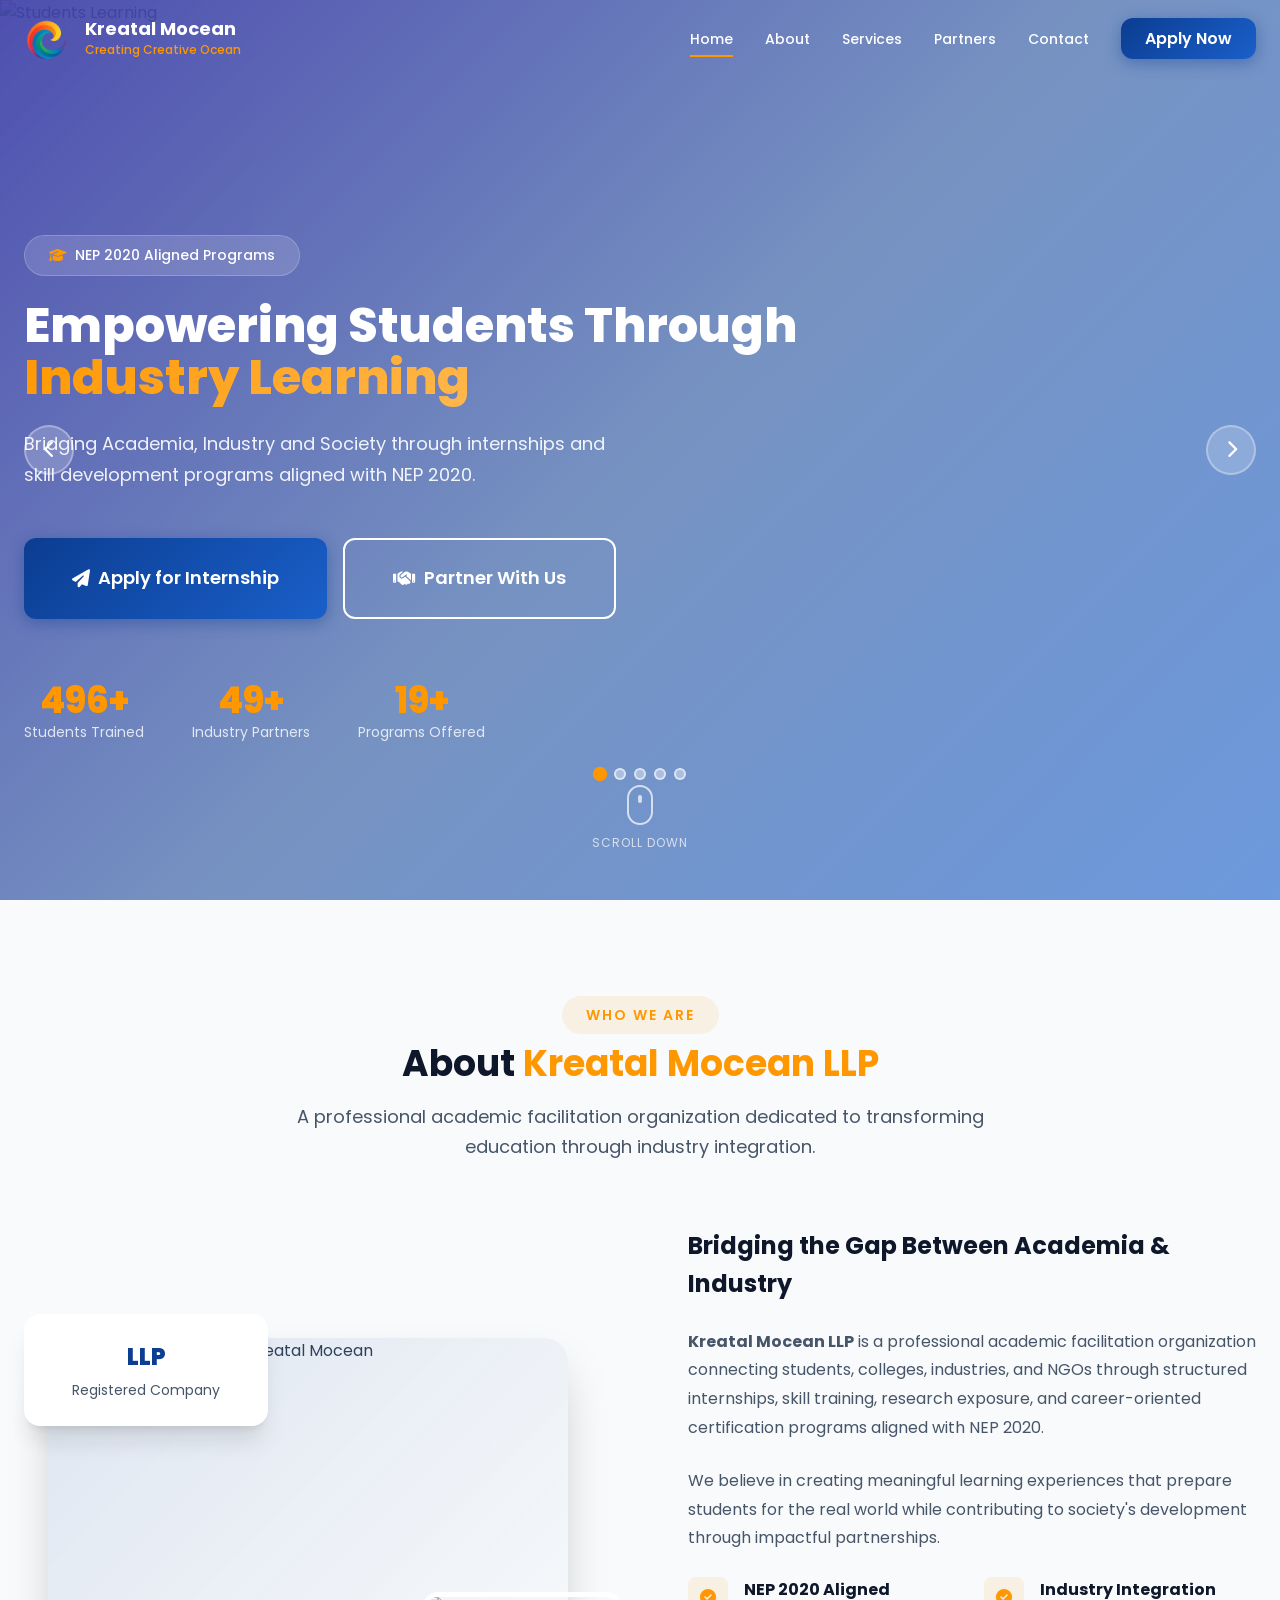
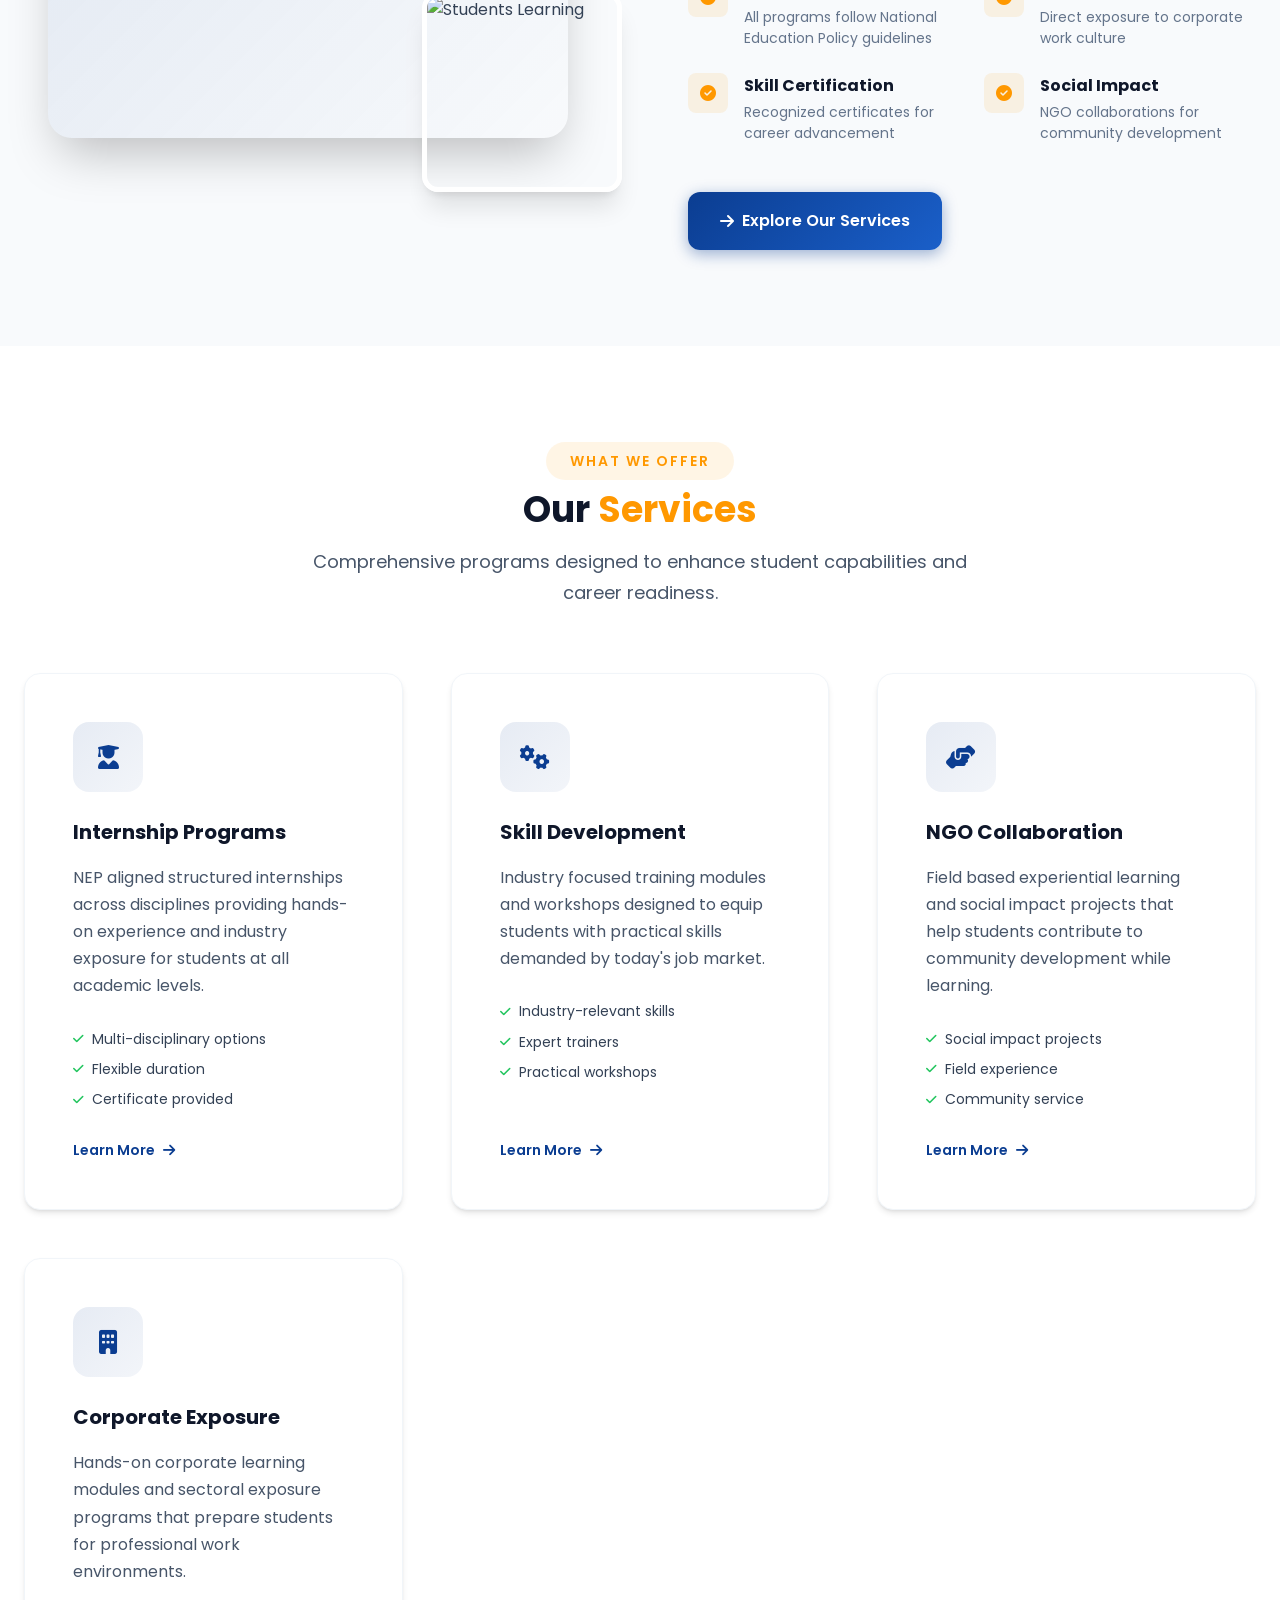
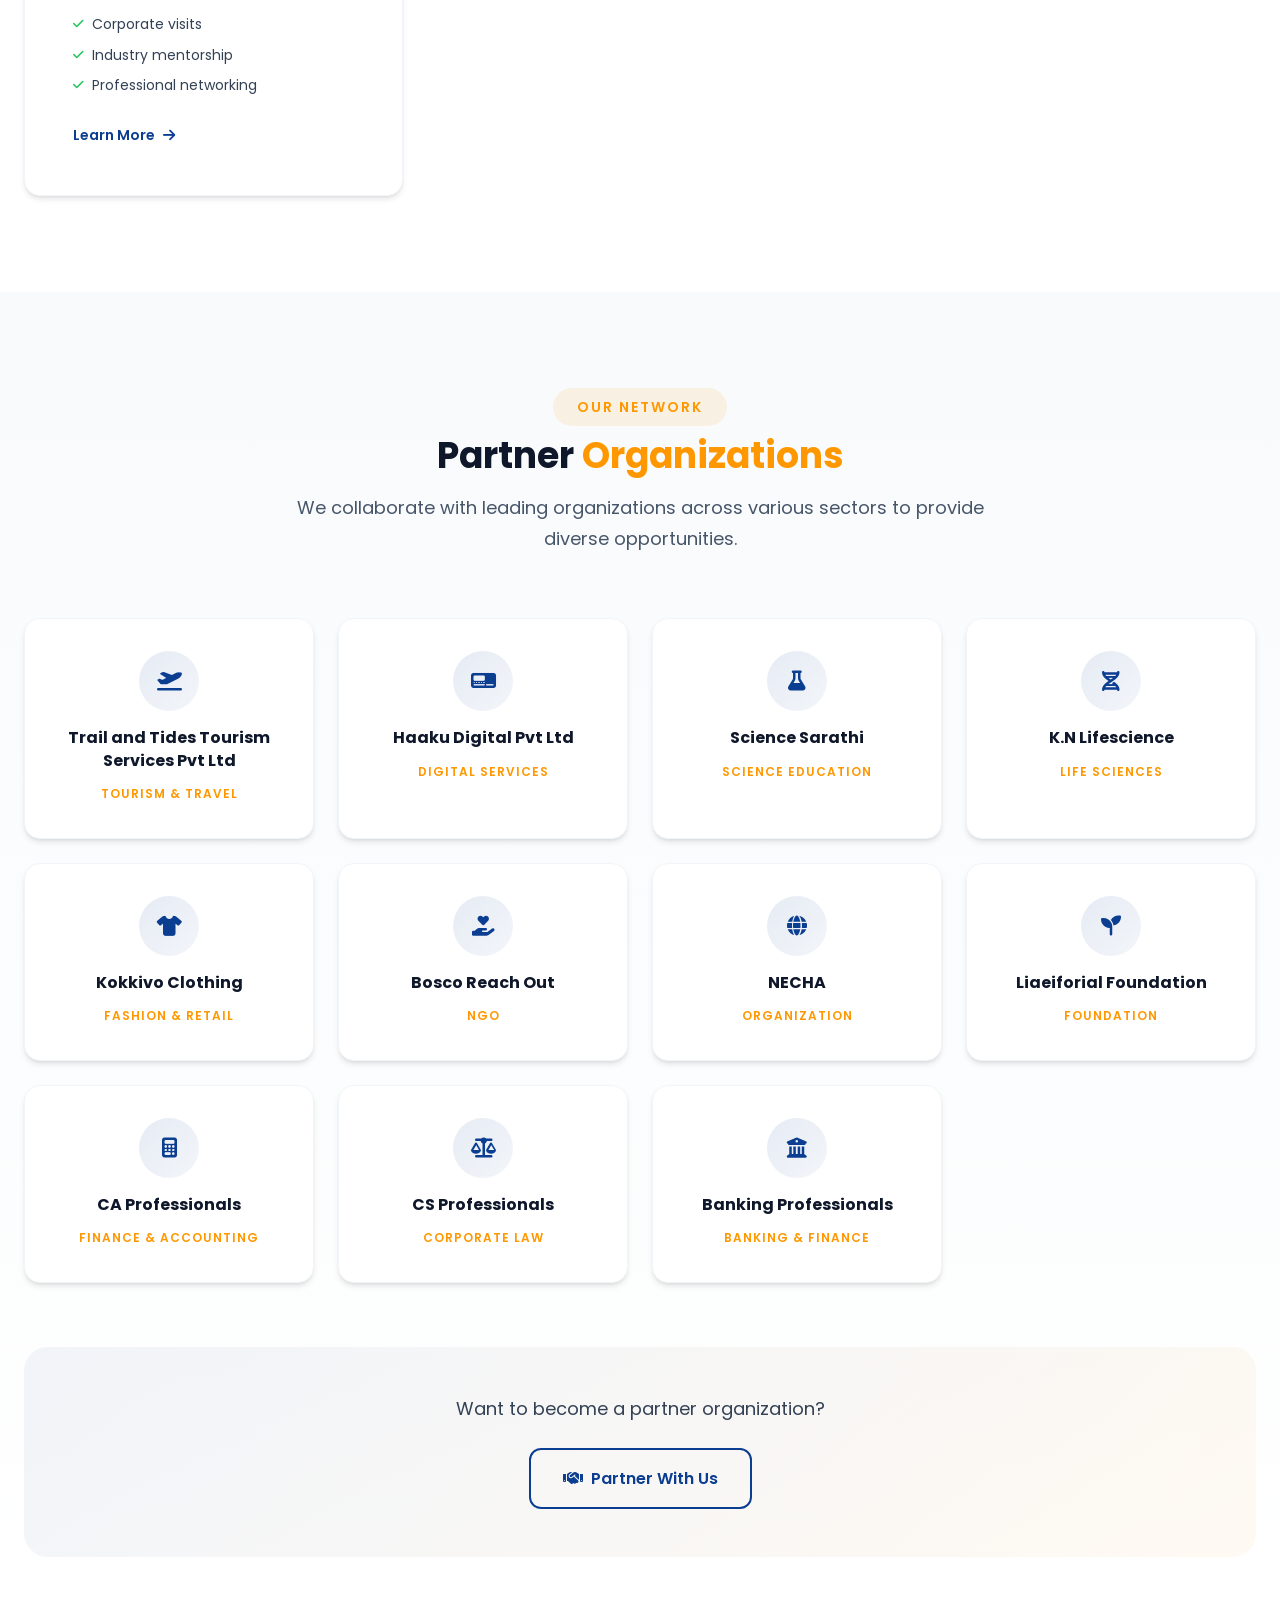
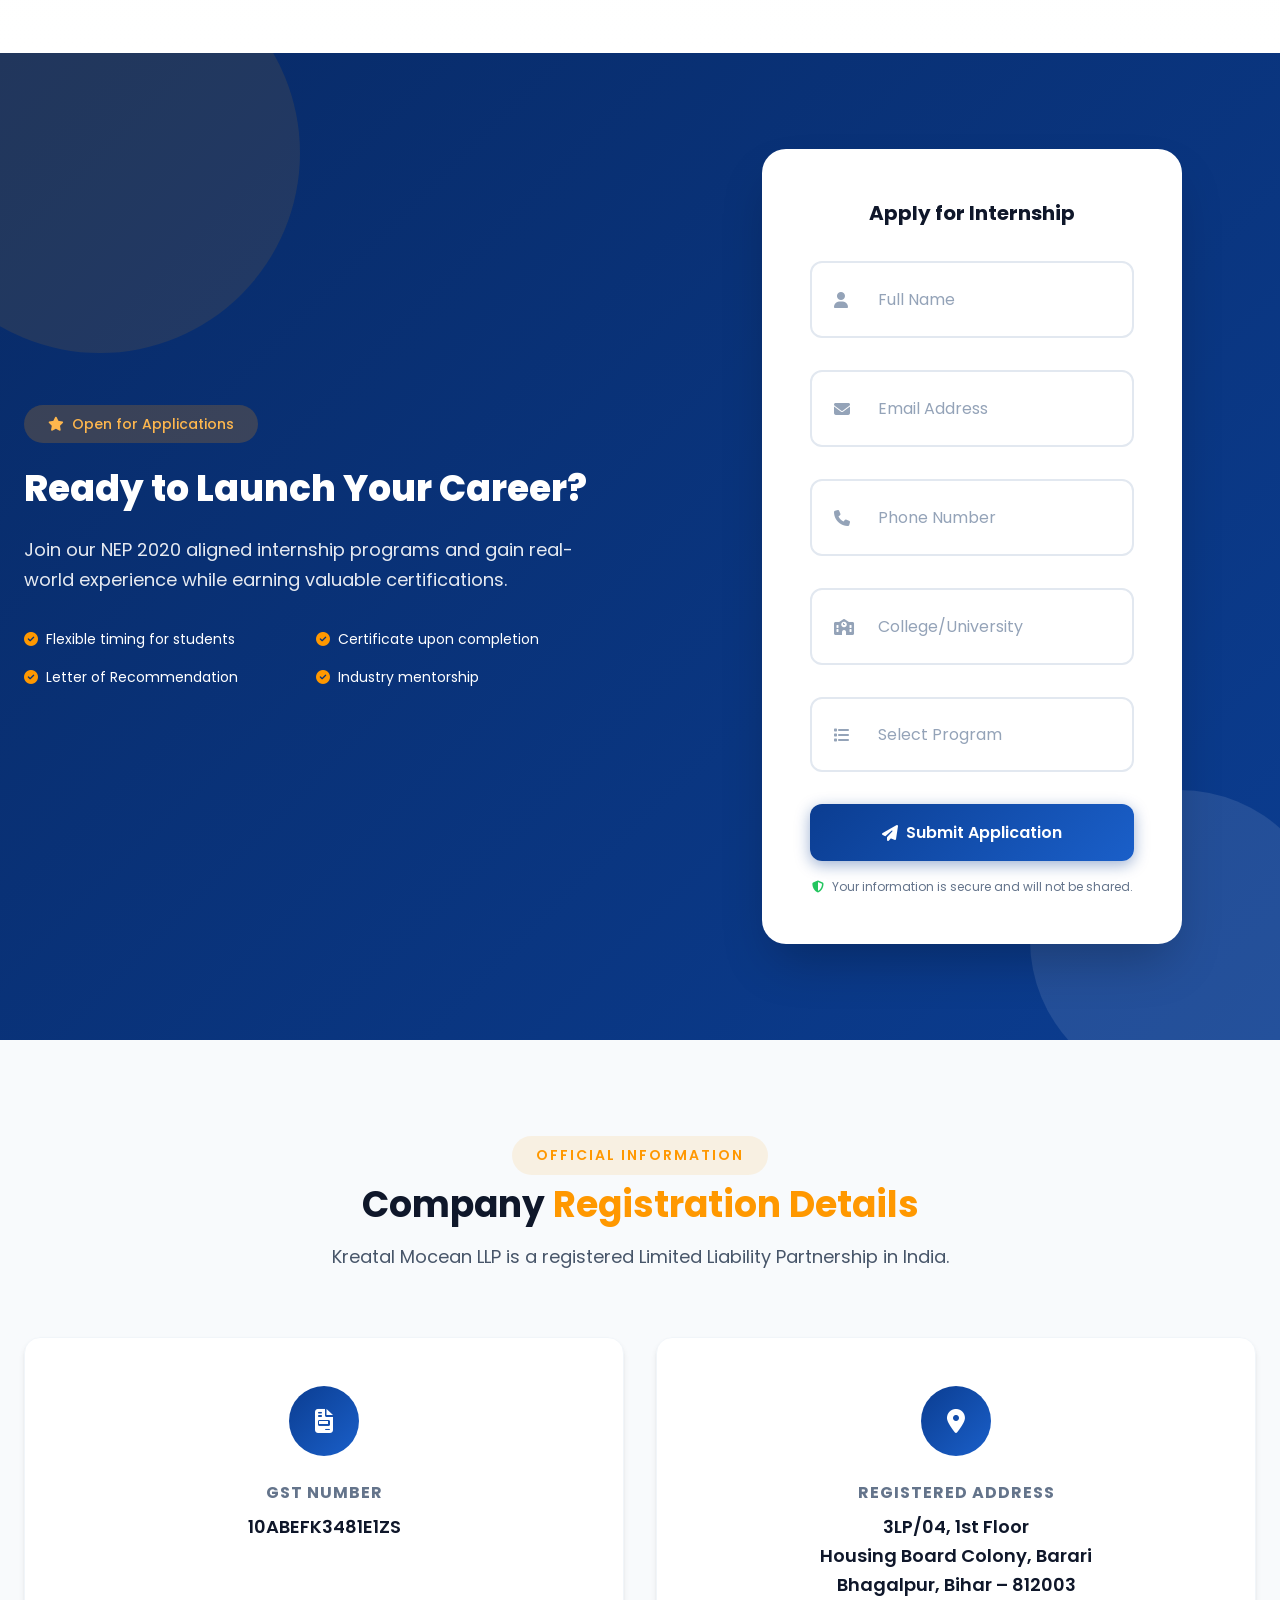
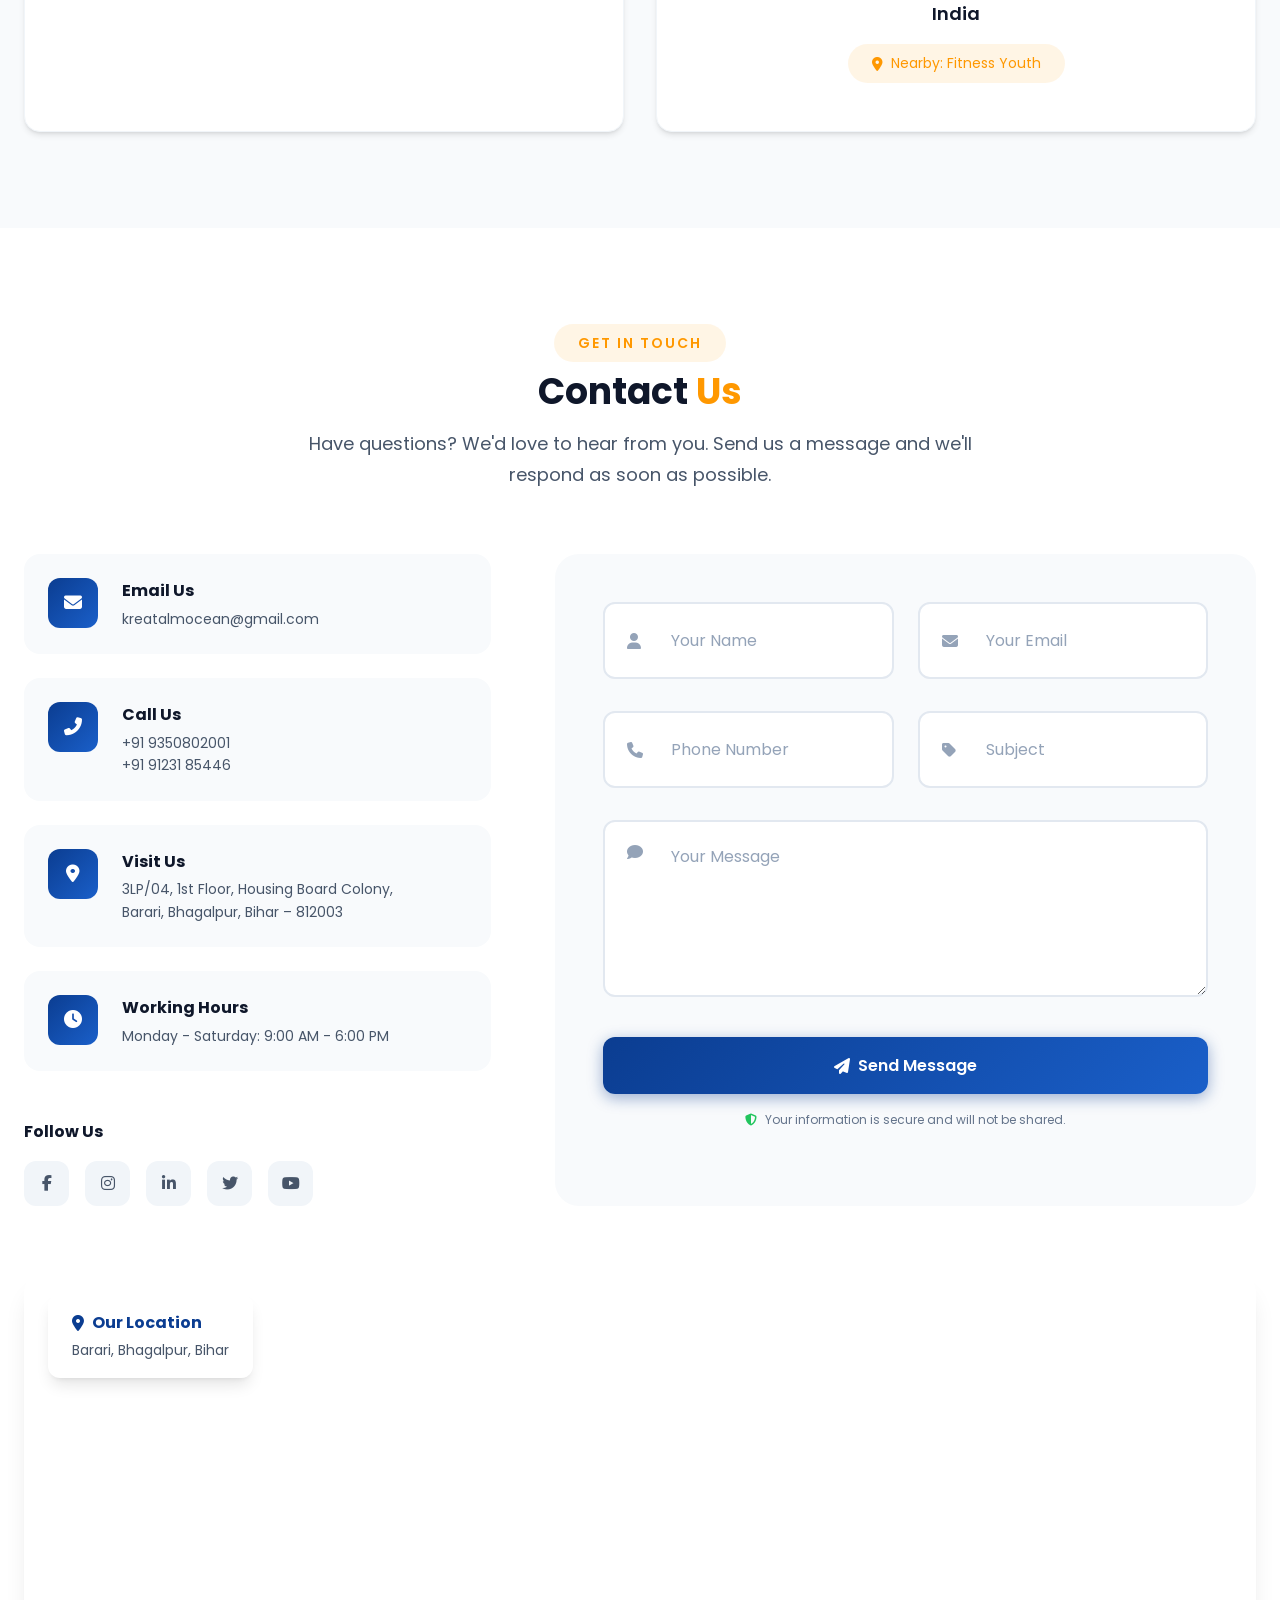
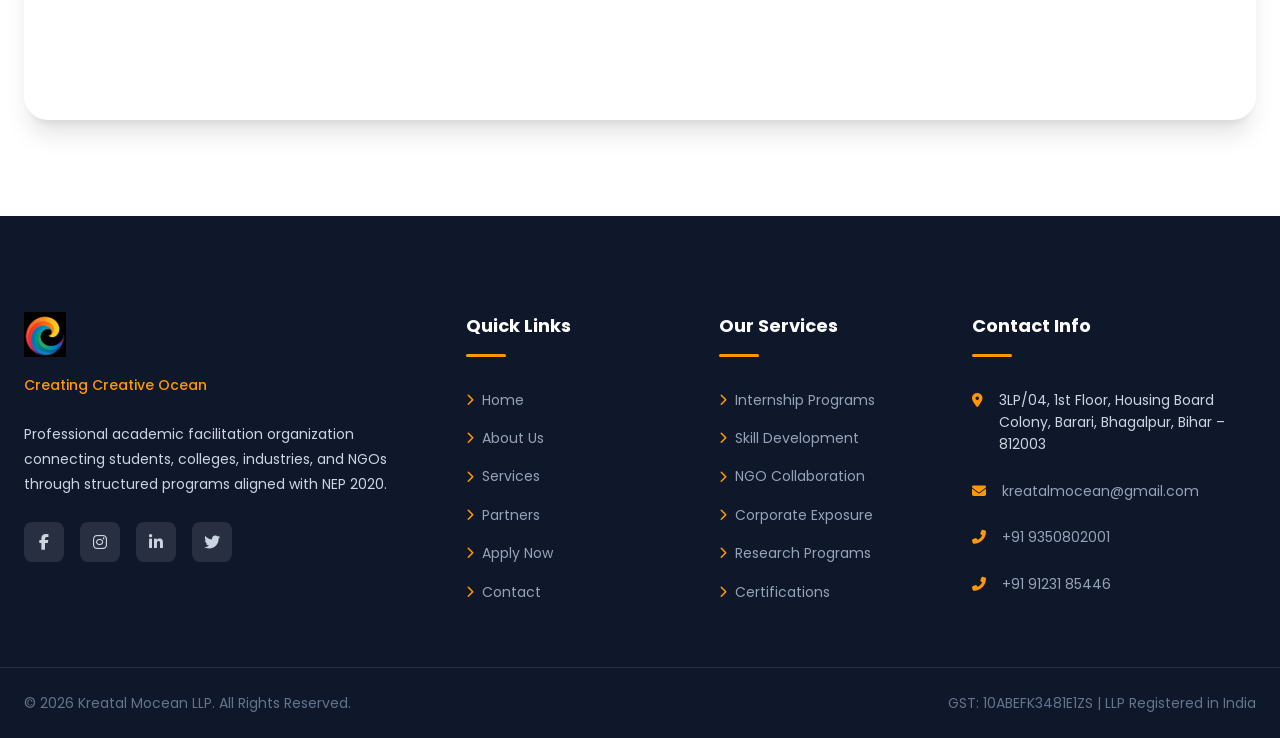
==== index.html @ c911054d "Add files via upload" ====
<!DOCTYPE html>
<html lang="en">
<head>
    <meta charset="UTF-8">
    <meta name="viewport" content="width=device-width, initial-scale=1.0">
    <meta name="description" content="Kreatal Mocean LLP - Professional academic facilitation organization connecting students, colleges, industries, and NGOs through structured internships, skill training, and certification programs aligned with NEP 2020.">
    <meta name="keywords" content="internships, skill development, NEP 2020, corporate training, academic facilitation, India, Bhagalpur, Bihar">
    <meta name="author" content="Kreatal Mocean LLP">
    <meta name="robots" content="index, follow">
    
    <!-- Open Graph Meta Tags -->
    <meta property="og:title" content="Kreatal Mocean LLP - Creating Creative Ocean">
    <meta property="og:description" content="Empowering students through industry learning, internships, and skill development programs aligned with NEP 2020.">
    <meta property="og:type" content="website">
    <meta property="og:url" content="https://kreatalmocean.com">
    <meta property="og:image" content="images/og-image.jpg">
    
    <title>Kreatal Mocean LLP | Creating Creative Ocean - Internships & Skill Development</title>
    
    <!-- Favicon -->
    <link rel="icon" type="image/png" href="images/favicon.png">
    <link rel="apple-touch-icon" href="images/apple-touch-icon.png">
    
    <!-- Google Fonts - Poppins -->
    <link rel="preconnect" href="https://fonts.googleapis.com">
    <link rel="preconnect" href="https://fonts.gstatic.com" crossorigin>
    <link href="https://fonts.googleapis.com/css2?family=Poppins:wght@300;400;500;600;700;800&display=swap" rel="stylesheet">
    
    <!-- Font Awesome Icons -->
    <link rel="stylesheet" href="https://cdnjs.cloudflare.com/ajax/libs/font-awesome/6.4.2/css/all.min.css">
    
    <!-- AOS Animation Library -->
    <link href="https://unpkg.com/aos@2.3.1/dist/aos.css" rel="stylesheet">
    
    <!-- Custom CSS -->
    <link rel="stylesheet" href="style.css">
</head>
<body>
    <!-- Preloader -->
    <div id="preloader">
        <div class="loader">
            <div class="loader-inner"></div>
            <!-- Replace with your logo -->
            <img src="tlogo.png" alt="Kreatal Mocean" class="loader-logo">
        </div>
    </div>

    <!-- Navigation -->
    <nav class="navbar" id="navbar">
        <div class="nav-container">
            <a href="#home" class="nav-logo">
                <!-- IMAGE LOGO - Replace src with your logo path -->
               
                
                <img src="tlogo.png" alt="" class="logo-icon-img">
                <div class="logo-text">
                    <span class="company-name">Kreatal Mocean</span>
                    <span class="tagline">Creating Creative Ocean</span>
                </div>
                
            </a>
            
            <ul class="nav-menu" id="nav-menu">
                <li class="nav-item">
                    <a href="#home" class="nav-link active">Home</a>
                </li>
                <li class="nav-item">
                    <a href="#about" class="nav-link">About</a>
                </li>
                <li class="nav-item">
                    <a href="#services" class="nav-link">Services</a>
                </li>
                <li class="nav-item">
                    <a href="#partners" class="nav-link">Partners</a>
                </li>
                <li class="nav-item">
                    <a href="#contact" class="nav-link">Contact</a>
                </li>
                <li class="nav-item nav-cta">
                    <a href="#internship" class="btn btn-primary">Apply Now</a>
                </li>
            </ul>
            
            <div class="hamburger" id="hamburger">
                <span class="bar"></span>
                <span class="bar"></span>
                <span class="bar"></span>
            </div>
        </div>
    </nav>

    <!-- Hero Section with Image Slider -->
    <section class="hero" id="home">
        <!-- Hero Slider Background -->
        <div class="hero-slider" id="heroSlider">
            <div class="slide active">
                <img src="https://images.unsplash.com/photo-1522202176988-66273c2fd55f?ixlib=rb-4.0.3&auto=format&fit=crop&w=1920&q=80" alt="Students Learning">
                <div class="slide-overlay"></div>
            </div>
            <div class="slide">
                <img src="https://images.unsplash.com/photo-1552664730-d307ca884978?ixlib=rb-4.0.3&auto=format&fit=crop&w=1920&q=80" alt="Corporate Training">
                <div class="slide-overlay"></div>
            </div>
            <div class="slide">
                <img src="https://images.unsplash.com/photo-1531482615713-2afd69097998?ixlib=rb-4.0.3&auto=format&fit=crop&w=1920&q=80" alt="Team Collaboration">
                <div class="slide-overlay"></div>
            </div>
            <div class="slide">
                <img src="https://images.unsplash.com/photo-1517245386807-bb43f82c33c4?ixlib=rb-4.0.3&auto=format&fit=crop&w=1920&q=80" alt="Workshop Session">
                <div class="slide-overlay"></div>
            </div>
            <div class="slide">
                <img src="https://images.unsplash.com/photo-1559523161-0fc0d8b38a7a?ixlib=rb-4.0.3&auto=format&fit=crop&w=1920&q=80" alt="Professional Development">
                <div class="slide-overlay"></div>
            </div>
            
            <!-- Slider Navigation -->
            <div class="slider-nav">
                <button class="slider-btn prev" id="prevSlide" aria-label="Previous Slide">
                    <i class="fas fa-chevron-left"></i>
                </button>
                <button class="slider-btn next" id="nextSlide" aria-label="Next Slide">
                    <i class="fas fa-chevron-right"></i>
                </button>
            </div>
            
            <!-- Slider Dots -->
            <div class="slider-dots" id="sliderDots">
                <button class="dot active" data-slide="0" aria-label="Slide 1"></button>
                <button class="dot" data-slide="1" aria-label="Slide 2"></button>
                <button class="dot" data-slide="2" aria-label="Slide 3"></button>
                <button class="dot" data-slide="3" aria-label="Slide 4"></button>
                <button class="dot" data-slide="4" aria-label="Slide 5"></button>
            </div>
        </div>
        
        <!-- Hero Content -->
        <div class="hero-container">
            <div class="hero-content" data-aos="fade-up">
                <span class="hero-badge">
                    <i class="fas fa-graduation-cap"></i>
                    NEP 2020 Aligned Programs
                </span>
                <h1 class="hero-title">
                    Empowering Students Through 
                    <span class="highlight">Industry Learning</span>
                </h1>
                <p class="hero-subtitle">
                    Bridging Academia, Industry and Society through internships and skill development programs aligned with NEP 2020.
                </p>
                <div class="hero-buttons">
                    <a href="#internship" class="btn btn-primary btn-lg">
                        <i class="fas fa-paper-plane"></i>
                        Apply for Internship
                    </a>
                    <a href="#contact" class="btn btn-outline btn-lg">
                        <i class="fas fa-handshake"></i>
                        Partner With Us
                    </a>
                </div>
                <div class="hero-stats">
                    <div class="stat-item">
                        <span class="stat-number" data-count="500">0</span>
                        <span class="stat-label">Students Trained</span>
                    </div>
                    <div class="stat-item">
                        <span class="stat-number" data-count="50">0</span>
                        <span class="stat-label">Industry Partners</span>
                    </div>
                    <div class="stat-item">
                        <span class="stat-number" data-count="20">0</span>
                        <span class="stat-label">Programs Offered</span>
                    </div>
                </div>
            </div>
        </div>
        
        <!-- Scroll Indicator -->
        <div class="scroll-indicator">
            <a href="#about">
                <span class="mouse">
                    <span class="wheel"></span>
                </span>
                <span class="scroll-text">Scroll Down</span>
            </a>
        </div>
    </section>

    <!-- About Section -->
    <section class="about section" id="about">
        <div class="container">
            <div class="section-header" data-aos="fade-up">
                <span class="section-subtitle">Who We Are</span>
                <h2 class="section-title">About <span class="highlight">Kreatal Mocean LLP</span></h2>
                <p class="section-description">
                    A professional academic facilitation organization dedicated to transforming education through industry integration.
                </p>
            </div>
            
            <div class="about-content">
                <div class="about-image" data-aos="fade-right">
                    <div class="image-wrapper">
                        <div class="about-img-container">
                            <img src="https://images.unsplash.com/photo-1522071820081-009f0129c71c?ixlib=rb-4.0.3&auto=format&fit=crop&w=800&q=80" alt="Team Collaboration at Kreatal Mocean">
                            <div class="about-img-overlay"></div>
                        </div>
                        <div class="about-img-secondary">
                            <img src="https://images.unsplash.com/photo-1560472354-b33ff0c44a43?ixlib=rb-4.0.3&auto=format&fit=crop&w=400&q=80" alt="Students Learning">
                        </div>
                    </div>
                    <div class="experience-badge">
                        <span class="years">LLP</span>
                        <span class="text">Registered Company</span>
                    </div>
                </div>
                
                <div class="about-text" data-aos="fade-left">
                    <h3>Bridging the Gap Between Academia & Industry</h3>
                    <p>
                        <strong>Kreatal Mocean LLP</strong> is a professional academic facilitation organization connecting students, colleges, industries, and NGOs through structured internships, skill training, research exposure, and career-oriented certification programs aligned with NEP 2020.
                    </p>
                    <p>
                        We believe in creating meaningful learning experiences that prepare students for the real world while contributing to society's development through impactful partnerships.
                    </p>
                    
                    <div class="about-features">
                        <div class="feature-item">
                            <div class="feature-icon">
                                <i class="fas fa-check-circle"></i>
                            </div>
                            <div class="feature-text">
                                <h4>NEP 2020 Aligned</h4>
                                <p>All programs follow National Education Policy guidelines</p>
                            </div>
                        </div>
                        <div class="feature-item">
                            <div class="feature-icon">
                                <i class="fas fa-check-circle"></i>
                            </div>
                            <div class="feature-text">
                                <h4>Industry Integration</h4>
                                <p>Direct exposure to corporate work culture</p>
                            </div>
                        </div>
                        <div class="feature-item">
                            <div class="feature-icon">
                                <i class="fas fa-check-circle"></i>
                            </div>
                            <div class="feature-text">
                                <h4>Skill Certification</h4>
                                <p>Recognized certificates for career advancement</p>
                            </div>
                        </div>
                        <div class="feature-item">
                            <div class="feature-icon">
                                <i class="fas fa-check-circle"></i>
                            </div>
                            <div class="feature-text">
                                <h4>Social Impact</h4>
                                <p>NGO collaborations for community development</p>
                            </div>
                        </div>
                    </div>
                    
                    <a href="#services" class="btn btn-primary">
                        <i class="fas fa-arrow-right"></i>
                        Explore Our Services
                    </a>
                </div>
            </div>
        </div>
    </section>

    <!-- Services Section -->
    <section class="services section" id="services">
        <div class="container">
            <div class="section-header" data-aos="fade-up">
                <span class="section-subtitle">What We Offer</span>
                <h2 class="section-title">Our <span class="highlight">Services</span></h2>
                <p class="section-description">
                    Comprehensive programs designed to enhance student capabilities and career readiness.
                </p>
            </div>
            
            <div class="services-grid">
                <div class="service-card" data-aos="fade-up" data-aos-delay="100">
                    <div class="card-icon">
                        <i class="fas fa-user-graduate"></i>
                    </div>
                    <div class="card-content">
                        <h3>Internship Programs</h3>
                        <p>NEP aligned structured internships across disciplines providing hands-on experience and industry exposure for students at all academic levels.</p>
                        <ul class="service-features">
                            <li><i class="fas fa-check"></i> Multi-disciplinary options</li>
                            <li><i class="fas fa-check"></i> Flexible duration</li>
                            <li><i class="fas fa-check"></i> Certificate provided</li>
                        </ul>
                    </div>
                    <a href="#internship" class="card-link">
                        Learn More <i class="fas fa-arrow-right"></i>
                    </a>
                </div>
                
                <div class="service-card" data-aos="fade-up" data-aos-delay="200">
                    <div class="card-icon">
                        <i class="fas fa-cogs"></i>
                    </div>
                    <div class="card-content">
                        <h3>Skill Development</h3>
                        <p>Industry focused training modules and workshops designed to equip students with practical skills demanded by today's job market.</p>
                        <ul class="service-features">
                            <li><i class="fas fa-check"></i> Industry-relevant skills</li>
                            <li><i class="fas fa-check"></i> Expert trainers</li>
                            <li><i class="fas fa-check"></i> Practical workshops</li>
                        </ul>
                    </div>
                    <a href="#contact" class="card-link">
                        Learn More <i class="fas fa-arrow-right"></i>
                    </a>
                </div>
                
                <div class="service-card" data-aos="fade-up" data-aos-delay="300">
                    <div class="card-icon">
                        <i class="fas fa-hands-helping"></i>
                    </div>
                    <div class="card-content">
                        <h3>NGO Collaboration</h3>
                        <p>Field based experiential learning and social impact projects that help students contribute to community development while learning.</p>
                        <ul class="service-features">
                            <li><i class="fas fa-check"></i> Social impact projects</li>
                            <li><i class="fas fa-check"></i> Field experience</li>
                            <li><i class="fas fa-check"></i> Community service</li>
                        </ul>
                    </div>
                    <a href="#contact" class="card-link">
                        Learn More <i class="fas fa-arrow-right"></i>
                    </a>
                </div>
                
                <div class="service-card" data-aos="fade-up" data-aos-delay="400">
                    <div class="card-icon">
                        <i class="fas fa-building"></i>
                    </div>
                    <div class="card-content">
                        <h3>Corporate Exposure</h3>
                        <p>Hands-on corporate learning modules and sectoral exposure programs that prepare students for professional work environments.</p>
                        <ul class="service-features">
                            <li><i class="fas fa-check"></i> Corporate visits</li>
                            <li><i class="fas fa-check"></i> Industry mentorship</li>
                            <li><i class="fas fa-check"></i> Professional networking</li>
                        </ul>
                    </div>
                    <a href="#contact" class="card-link">
                        Learn More <i class="fas fa-arrow-right"></i>
                    </a>
                </div>
            </div>
        </div>
    </section>

    <!-- Partners Section -->
    <section class="partners section" id="partners">
        <div class="container">
            <div class="section-header" data-aos="fade-up">
                <span class="section-subtitle">Our Network</span>
                <h2 class="section-title">Partner <span class="highlight">Organizations</span></h2>
                <p class="section-description">
                    We collaborate with leading organizations across various sectors to provide diverse opportunities.
                </p>
            </div>
            
            <div class="partners-grid">
                <div class="partner-card" data-aos="zoom-in" data-aos-delay="50">
                    <div class="partner-icon">
                        <i class="fas fa-plane-departure"></i>
                    </div>
                    <h4>Trail and Tides Tourism Services Pvt Ltd</h4>
                    <span class="partner-category">Tourism & Travel</span>
                </div>
                
                <div class="partner-card" data-aos="zoom-in" data-aos-delay="100">
                    <div class="partner-icon">
                        <i class="fas fa-digital-tachograph"></i>
                    </div>
                    <h4>Haaku Digital Pvt Ltd</h4>
                    <span class="partner-category">Digital Services</span>
                </div>
                
                <div class="partner-card" data-aos="zoom-in" data-aos-delay="150">
                    <div class="partner-icon">
                        <i class="fas fa-flask"></i>
                    </div>
                    <h4>Science Sarathi</h4>
                    <span class="partner-category">Science Education</span>
                </div>
                
                <div class="partner-card" data-aos="zoom-in" data-aos-delay="200">
                    <div class="partner-icon">
                        <i class="fas fa-dna"></i>
                    </div>
                    <h4>K.N Lifescience</h4>
                    <span class="partner-category">Life Sciences</span>
                </div>
                
                <div class="partner-card" data-aos="zoom-in" data-aos-delay="250">
                    <div class="partner-icon">
                        <i class="fas fa-tshirt"></i>
                    </div>
                    <h4>Kokkivo Clothing</h4>
                    <span class="partner-category">Fashion & Retail</span>
                </div>
                
                <div class="partner-card" data-aos="zoom-in" data-aos-delay="300">
                    <div class="partner-icon">
                        <i class="fas fa-hand-holding-heart"></i>
                    </div>
                    <h4>Bosco Reach Out</h4>
                    <span class="partner-category">NGO</span>
                </div>
                
                <div class="partner-card" data-aos="zoom-in" data-aos-delay="350">
                    <div class="partner-icon">
                        <i class="fas fa-globe"></i>
                    </div>
                    <h4>NECHA</h4>
                    <span class="partner-category">Organization</span>
                </div>
                
                <div class="partner-card" data-aos="zoom-in" data-aos-delay="400">
                    <div class="partner-icon">
                        <i class="fas fa-seedling"></i>
                    </div>
                    <h4>Liaeiforial Foundation</h4>
                    <span class="partner-category">Foundation</span>
                </div>
                
                <div class="partner-card" data-aos="zoom-in" data-aos-delay="450">
                    <div class="partner-icon">
                        <i class="fas fa-calculator"></i>
                    </div>
                    <h4>CA Professionals</h4>
                    <span class="partner-category">Finance & Accounting</span>
                </div>
                
                <div class="partner-card" data-aos="zoom-in" data-aos-delay="500">
                    <div class="partner-icon">
                        <i class="fas fa-balance-scale"></i>
                    </div>
                    <h4>CS Professionals</h4>
                    <span class="partner-category">Corporate Law</span>
                </div>
                
                <div class="partner-card" data-aos="zoom-in" data-aos-delay="550">
                    <div class="partner-icon">
                        <i class="fas fa-university"></i>
                    </div>
                    <h4>Banking Professionals</h4>
                    <span class="partner-category">Banking & Finance</span>
                </div>
            </div>
            
            <div class="partners-cta" data-aos="fade-up">
                <p>Want to become a partner organization?</p>
                <a href="#contact" class="btn btn-outline">
                    <i class="fas fa-handshake"></i>
                    Partner With Us
                </a>
            </div>
        </div>
    </section>

    <!-- Internship CTA Section -->
    <section class="internship-cta section" id="internship">
        <div class="cta-bg">
            <div class="cta-shapes">
                <div class="cta-shape shape-1"></div>
                <div class="cta-shape shape-2"></div>
            </div>
        </div>
        <div class="container">
            <div class="cta-content" data-aos="fade-up">
                <div class="cta-text">
                    <span class="cta-badge">
                        <i class="fas fa-star"></i>
                        Open for Applications
                    </span>
                    <h2>Ready to Launch Your Career?</h2>
                    <p>Join our NEP 2020 aligned internship programs and gain real-world experience while earning valuable certifications.</p>
                    <ul class="cta-features">
                        <li><i class="fas fa-check-circle"></i> Flexible timing for students</li>
                        <li><i class="fas fa-check-circle"></i> Certificate upon completion</li>
                        <li><i class="fas fa-check-circle"></i> Letter of Recommendation</li>
                        <li><i class="fas fa-check-circle"></i> Industry mentorship</li>
                    </ul>
                </div>
                <div class="cta-form-wrapper">
                    <div class="cta-form-card">
                        <h3>Apply for Internship</h3>
                        <!-- FORMSPREE FORM - Replace YOUR_FORM_ID with your actual Formspree form ID -->
                        <form 
                            id="internship-form" 
                            class="internship-form"
                            action="https://formspree.io/f/mykndwyy" 
                            method="POST"
                        >
                            <!-- Formspree honeypot field for spam protection -->
                            <input type="text" name="_gotcha" style="display:none">
                            
                            <!-- Form subject -->
                            <input type="hidden" name="_subject" value="New Internship Application - Kreatal Mocean">
                            
                            <div class="form-group">
                                <input type="text" id="intern-name" name="name" required placeholder=" ">
                                <label for="intern-name">Full Name</label>
                                <i class="fas fa-user"></i>
                            </div>
                            <div class="form-group">
                                <input type="email" id="intern-email" name="email" required placeholder=" ">
                                <label for="intern-email">Email Address</label>
                                <i class="fas fa-envelope"></i>
                            </div>
                            <div class="form-group">
                                <input type="tel" id="intern-phone" name="phone" required placeholder=" ">
                                <label for="intern-phone">Phone Number</label>
                                <i class="fas fa-phone"></i>
                            </div>
                            <div class="form-group">
                                <input type="text" id="intern-college" name="college" required placeholder=" ">
                                <label for="intern-college">College/University</label>
                                <i class="fas fa-school"></i>
                            </div>
                            <div class="form-group">
                                <select id="intern-program" name="program" required>
                                    <option value="" disabled selected></option>
                                    <option value="Internship Program">Internship Program</option>
                                    <option value="Skill Development">Skill Development</option>
                                    <option value="NGO Collaboration">NGO Collaboration</option>
                                    <option value="Corporate Exposure">Corporate Exposure</option>
                                </select>
                                <label for="intern-program">Select Program</label>
                                <i class="fas fa-list"></i>
                            </div>
                            <button type="submit" class="btn btn-primary btn-block" id="internship-submit">
                                <span class="btn-text">
                                    <i class="fas fa-paper-plane"></i>
                                    Submit Application
                                </span>
                                <span class="btn-loading" style="display: none;">
                                    <i class="fas fa-spinner fa-spin"></i>
                                    Submitting...
                                </span>
                            </button>
                        </form>
                        <p class="form-note">
                            <i class="fas fa-shield-alt"></i>
                            Your information is secure and will not be shared.
                        </p>
                    </div>
                </div>
            </div>
        </div>
    </section>

    <!-- Company Details Section -->
    <section class="company-details section" id="company-details">
        <div class="container">
            <div class="section-header" data-aos="fade-up">
                <span class="section-subtitle">Official Information</span>
                <h2 class="section-title">Company <span class="highlight">Registration Details</span></h2>
                <p class="section-description">
                    Kreatal Mocean LLP is a registered Limited Liability Partnership in India.
                </p>
            </div>
            
            <div class="details-grid">
            
                <div class="detail-card" data-aos="fade-up" data-aos-delay="200">
                    <div class="detail-icon">
                        <i class="fas fa-file-invoice"></i>
                    </div>
                    <h4>GST Number</h4>
                    <p>10ABEFK3481E1ZS</p>
                </div>
                
                <div class="detail-card address-card" data-aos="fade-up" data-aos-delay="300">
                    <div class="detail-icon">
                        <i class="fas fa-map-marker-alt"></i>
                    </div>
                    <h4>Registered Address</h4>
                    <p>
                        3LP/04, 1st Floor<br>
                        Housing Board Colony, Barari<br>
                        Bhagalpur, Bihar – 812003<br>
                        India
                    </p>
                    <span class="landmark">
                        <i class="fas fa-location-dot"></i>
                        Nearby: Fitness Youth
                    </span>
                </div>
            </div>
        </div>
    </section>

    <!-- Contact Section -->
    <section class="contact section" id="contact">
        <div class="container">
            <div class="section-header" data-aos="fade-up">
                <span class="section-subtitle">Get In Touch</span>
                <h2 class="section-title">Contact <span class="highlight">Us</span></h2>
                <p class="section-description">
                    Have questions? We'd love to hear from you. Send us a message and we'll respond as soon as possible.
                </p>
            </div>
            
            <div class="contact-wrapper">
                <div class="contact-info" data-aos="fade-right">
                    <div class="info-card">
                        <div class="info-icon">
                            <i class="fas fa-envelope"></i>
                        </div>
                        <div class="info-content">
                            <h4>Email Us</h4>
                            <a href="mailto:kreatalmocean@gmail.com">kreatalmocean@gmail.com</a>
                        </div>
                    </div>
                    
                    <div class="info-card">
                        <div class="info-icon">
                            <i class="fas fa-phone-alt"></i>
                        </div>
                        <div class="info-content">
                            <h4>Call Us</h4>
                            <a href="tel:+919350802001">+91 9350802001</a>
                            <a href="tel:+919123185446">+91 91231 85446</a>
                        </div>
                    </div>
                    
                    <div class="info-card">
                        <div class="info-icon">
                            <i class="fas fa-map-marker-alt"></i>
                        </div>
                        <div class="info-content">
                            <h4>Visit Us</h4>
                            <p>3LP/04, 1st Floor, Housing Board Colony,<br>Barari, Bhagalpur, Bihar – 812003</p>
                        </div>
                    </div>
                    
                    <div class="info-card">
                        <div class="info-icon">
                            <i class="fas fa-clock"></i>
                        </div>
                        <div class="info-content">
                            <h4>Working Hours</h4>
                            <p>Monday - Saturday: 9:00 AM - 6:00 PM</p>
                        </div>
                    </div>
                    
                    <div class="social-links">
                        <h4>Follow Us</h4>
                        <div class="social-icons">
                            <a href="#" class="social-icon" aria-label="Facebook" target="_blank" rel="noopener">
                                <i class="fab fa-facebook-f"></i>
                            </a>
                            <a href="#" class="social-icon" aria-label="Instagram" target="_blank" rel="noopener">
                                <i class="fab fa-instagram"></i>
                            </a>
                            <a href="#" class="social-icon" aria-label="LinkedIn" target="_blank" rel="noopener">
                                <i class="fab fa-linkedin-in"></i>
                            </a>
                            <a href="#" class="social-icon" aria-label="Twitter" target="_blank" rel="noopener">
                                <i class="fab fa-twitter"></i>
                            </a>
                            <a href="#" class="social-icon" aria-label="YouTube" target="_blank" rel="noopener">
                                <i class="fab fa-youtube"></i>
                            </a>
                        </div>
                    </div>
                </div>
                
                <div class="contact-form-wrapper" data-aos="fade-left">
                    <!-- FORMSPREE CONTACT FORM - Replace YOUR_FORM_ID with your actual Formspree form ID -->
                    <form 
                        id="contact-form" 
                        class="contact-form"
                        action="https://formspree.io/f/mykndwyy" 
                        method="POST"
                    >
                        <!-- Formspree honeypot field for spam protection -->
                        <input type="text" name="_gotcha" style="display:none">
                        
                        <!-- Form subject -->
                        <input type="hidden" name="_subject" value="New Contact Message - Kreatal Mocean">
                        
                        <div class="form-row">
                            <div class="form-group">
                                <input type="text" id="contact-name" name="name" required placeholder=" ">
                                <label for="contact-name">Your Name</label>
                                <i class="fas fa-user"></i>
                            </div>
                            <div class="form-group">
                                <input type="email" id="contact-email" name="email" required placeholder=" ">
                                <label for="contact-email">Your Email</label>
                                <i class="fas fa-envelope"></i>
                            </div>
                        </div>
                        <div class="form-row">
                            <div class="form-group">
                                <input type="tel" id="contact-phone" name="phone" required placeholder=" ">
                                <label for="contact-phone">Phone Number</label>
                                <i class="fas fa-phone"></i>
                            </div>
                            <div class="form-group">
                                <input type="text" id="contact-subject" name="subject" required placeholder=" ">
                                <label for="contact-subject">Subject</label>
                                <i class="fas fa-tag"></i>
                            </div>
                        </div>
                        <div class="form-group">
                            <textarea id="contact-message" name="message" rows="5" required placeholder=" "></textarea>
                            <label for="contact-message">Your Message</label>
                            <i class="fas fa-comment"></i>
                        </div>
                        <button type="submit" class="btn btn-primary btn-block" id="contact-submit">
                            <span class="btn-text">
                                <i class="fas fa-paper-plane"></i>
                                Send Message
                            </span>
                            <span class="btn-loading" style="display: none;">
                                <i class="fas fa-spinner fa-spin"></i>
                                Sending...
                            </span>
                        </button>
                    </form>
                    <p class="form-note">
                        <i class="fas fa-shield-alt"></i>
                        Your information is secure and will not be shared.
                    </p>
                </div>
            </div>
            
            <!-- Google Maps -->
            <div class="map-container" data-aos="fade-up">
                <iframe 
                    src="https://www.google.com/maps/embed?pb=!1m18!1m12!1m3!1d14432.567391456712!2d86.9696199!3d25.2588899!2m3!1f0!2f0!3f0!3m2!1i1024!2i768!4f13.1!3m3!1m2!1s0x39f049a1817ece59%3A0xfa4c7ff68069c81d!2sBarari%2C%20Bhagalpur%2C%20Bihar!5e0!3m2!1sen!2sin!4v1699000000000!5m2!1sen!2sin" 
                    width="100%" 
                    height="450" 
                    style="border:0;" 
                    allowfullscreen="" 
                    loading="lazy" 
                    referrerpolicy="no-referrer-when-downgrade"
                    title="Kreatal Mocean LLP Location">
                </iframe>
                <div class="map-overlay">
                    <div class="map-info">
                        <h4><i class="fas fa-map-marker-alt"></i> Our Location</h4>
                        <p>Barari, Bhagalpur, Bihar</p>
                    </div>
                </div>
            </div>
        </div>
    </section>

    <!-- Footer -->
    <footer class="footer">
        <div class="footer-top">
            <div class="container">
                <div class="footer-grid">
                    <div class="footer-col footer-about">
                        <a href="#home" class="footer-logo">
                            <!-- IMAGE LOGO for Footer -->
                            <img src="logo.jpeg" 
                                 alt="Kreatal Mocean LLP" 
                                 class="footer-logo-img">
                        </a>
                        <p class="footer-tagline">Creating Creative Ocean</p>
                        <p>
                            Professional academic facilitation organization connecting students, colleges, industries, and NGOs through structured programs aligned with NEP 2020.
                        </p>
                        <div class="footer-social">
                            <a href="#" aria-label="Facebook"><i class="fab fa-facebook-f"></i></a>
                            <a href="#" aria-label="Instagram"><i class="fab fa-instagram"></i></a>
                            <a href="#" aria-label="LinkedIn"><i class="fab fa-linkedin-in"></i></a>
                            <a href="#" aria-label="Twitter"><i class="fab fa-twitter"></i></a>
                        </div>
                    </div>
                    
                    <div class="footer-col">
                        <h4>Quick Links</h4>
                        <ul class="footer-links">
                            <li><a href="#home"><i class="fas fa-chevron-right"></i> Home</a></li>
                            <li><a href="#about"><i class="fas fa-chevron-right"></i> About Us</a></li>
                            <li><a href="#services"><i class="fas fa-chevron-right"></i> Services</a></li>
                            <li><a href="#partners"><i class="fas fa-chevron-right"></i> Partners</a></li>
                            <li><a href="#internship"><i class="fas fa-chevron-right"></i> Apply Now</a></li>
                            <li><a href="#contact"><i class="fas fa-chevron-right"></i> Contact</a></li>
                        </ul>
                    </div>
                    
                    <div class="footer-col">
                        <h4>Our Services</h4>
                        <ul class="footer-links">
                            <li><a href="#services"><i class="fas fa-chevron-right"></i> Internship Programs</a></li>
                            <li><a href="#services"><i class="fas fa-chevron-right"></i> Skill Development</a></li>
                            <li><a href="#services"><i class="fas fa-chevron-right"></i> NGO Collaboration</a></li>
                            <li><a href="#services"><i class="fas fa-chevron-right"></i> Corporate Exposure</a></li>
                            <li><a href="#services"><i class="fas fa-chevron-right"></i> Research Programs</a></li>
                            <li><a href="#services"><i class="fas fa-chevron-right"></i> Certifications</a></li>
                        </ul>
                    </div>
                    
                    <div class="footer-col">
                        <h4>Contact Info</h4>
                        <ul class="footer-contact">
                            <li>
                                <i class="fas fa-map-marker-alt"></i>
                                <span>3LP/04, 1st Floor, Housing Board Colony, Barari, Bhagalpur, Bihar – 812003</span>
                            </li>
                            <li>
                                <i class="fas fa-envelope"></i>
                                <a href="mailto:kreatalmocean@gmail.com">kreatalmocean@gmail.com</a>
                            </li>
                            <li>
                                <i class="fas fa-phone-alt"></i>
                                <a href="tel:+919350802001">+91 9350802001</a>
                            </li>
                            <li>
                                <i class="fas fa-phone-alt"></i>
                                <a href="tel:+919123185446">+91 91231 85446</a>
                            </li>
                        </ul>
                    </div>
                </div>
            </div>
        </div>
        
        <div class="footer-bottom">
            <div class="container">
                <div class="footer-bottom-content">
                    <p>&copy; <span id="current-year"></span> Kreatal Mocean LLP. All Rights Reserved.</p>
                    <p>GST: 10ABEFK3481E1ZS | LLP Registered in India</p>
                </div>
            </div>
        </div>
    </footer>

    <!-- Back to Top Button -->
    <button id="back-to-top" class="back-to-top" aria-label="Back to top">
        <i class="fas fa-arrow-up"></i>
    </button>

    <!-- Toast Notification -->
    <div id="toast" class="toast">
        <div class="toast-content">
            <i class="fas fa-check-circle toast-icon"></i>
            <span class="toast-message">Message sent successfully!</span>
        </div>
        <button class="toast-close" aria-label="Close notification">
            <i class="fas fa-times"></i>
        </button>
    </div>

    <!-- AOS Animation Library -->
    <script src="https://unpkg.com/aos@2.3.1/dist/aos.js"></script>
    
    <!-- Custom JavaScript -->
    <script src="script.js"></script>
</body>
</html>
---- style.css ----
/* ============================================
   KREATAL MOCEAN LLP - CORPORATE WEBSITE
   Modern, Responsive CSS Stylesheet
   ============================================ */

/* ============================================
   CSS CUSTOM PROPERTIES (VARIABLES)
   ============================================ */
:root {
    /* Primary Colors */
    --primary-color: #0b3d91;
    --primary-light: #1a5fc9;
    --primary-dark: #082a66;
    --primary-rgb: 11, 61, 145;
    
    /* Accent Colors */
    --accent-color: #ff9800;
    --accent-light: #ffb74d;
    --accent-dark: #f57c00;
    --accent-rgb: 255, 152, 0;
    
    /* Neutral Colors */
    --white: #ffffff;
    --black: #000000;
    --gray-50: #f8fafc;
    --gray-100: #f1f5f9;
    --gray-200: #e2e8f0;
    --gray-300: #cbd5e1;
    --gray-400: #94a3b8;
    --gray-500: #64748b;
    --gray-600: #475569;
    --gray-700: #334155;
    --gray-800: #1e293b;
    --gray-900: #0f172a;
    
    /* Semantic Colors */
    --success-color: #22c55e;
    --error-color: #ef4444;
    --warning-color: #f59e0b;
    --info-color: #3b82f6;
    
    /* Typography */
    --font-family: 'Poppins', -apple-system, BlinkMacSystemFont, 'Segoe UI', Roboto, sans-serif;
    --font-size-xs: 0.75rem;
    --font-size-sm: 0.875rem;
    --font-size-base: 1rem;
    --font-size-lg: 1.125rem;
    --font-size-xl: 1.25rem;
    --font-size-2xl: 1.5rem;
    --font-size-3xl: 1.875rem;
    --font-size-4xl: 2.25rem;
    --font-size-5xl: 3rem;
    --font-size-6xl: 3.75rem;
    
    /* Spacing */
    --spacing-xs: 0.25rem;
    --spacing-sm: 0.5rem;
    --spacing-md: 1rem;
    --spacing-lg: 1.5rem;
    --spacing-xl: 2rem;
    --spacing-2xl: 3rem;
    --spacing-3xl: 4rem;
    --spacing-4xl: 6rem;
    
    /* Border Radius */
    --radius-sm: 0.25rem;
    --radius-md: 0.5rem;
    --radius-lg: 0.75rem;
    --radius-xl: 1rem;
    --radius-2xl: 1.5rem;
    --radius-full: 9999px;
    
    /* Shadows */
    --shadow-sm: 0 1px 2px 0 rgb(0 0 0 / 0.05);
    --shadow-md: 0 4px 6px -1px rgb(0 0 0 / 0.1), 0 2px 4px -2px rgb(0 0 0 / 0.1);
    --shadow-lg: 0 10px 15px -3px rgb(0 0 0 / 0.1), 0 4px 6px -4px rgb(0 0 0 / 0.1);
    --shadow-xl: 0 20px 25px -5px rgb(0 0 0 / 0.1), 0 8px 10px -6px rgb(0 0 0 / 0.1);
    --shadow-2xl: 0 25px 50px -12px rgb(0 0 0 / 0.25);
    
    /* Transitions */
    --transition-fast: 150ms ease;
    --transition-normal: 300ms ease;
    --transition-slow: 500ms ease;
    
    /* Z-Index */
    --z-dropdown: 1000;
    --z-sticky: 1020;
    --z-fixed: 1030;
    --z-modal-backdrop: 1040;
    --z-modal: 1050;
    --z-popover: 1060;
    --z-tooltip: 1070;
    --z-preloader: 9999;
}

/* ============================================
   CSS RESET & BASE STYLES
   ============================================ */
*,
*::before,
*::after {
    margin: 0;
    padding: 0;
    box-sizing: border-box;
}

html {
    scroll-behavior: smooth;
    font-size: 16px;
    -webkit-text-size-adjust: 100%;
}

body {
    font-family: var(--font-family);
    font-size: var(--font-size-base);
    font-weight: 400;
    line-height: 1.6;
    color: var(--gray-700);
    background-color: var(--white);
    overflow-x: hidden;
    -webkit-font-smoothing: antialiased;
    -moz-osx-font-smoothing: grayscale;
}

body.no-scroll {
    overflow: hidden;
}

img {
    max-width: 100%;
    height: auto;
    display: block;
}

a {
    text-decoration: none;
    color: inherit;
    transition: var(--transition-normal);
}

ul, ol {
    list-style: none;
}

button {
    font-family: inherit;
    cursor: pointer;
    border: none;
    outline: none;
    background: none;
}

input, textarea, select {
    font-family: inherit;
    font-size: inherit;
    outline: none;
    border: none;
}

/* ============================================
   PRELOADER
   ============================================ */
#preloader {
    position: fixed;
    top: 0;
    left: 0;
    width: 100%;
    height: 100%;
    background: linear-gradient(135deg, var(--primary-color) 0%, var(--primary-dark) 100%);
    display: flex;
    justify-content: center;
    align-items: center;
    z-index: var(--z-preloader);
    transition: opacity 0.5s ease, visibility 0.5s ease;
}

#preloader.hidden {
    opacity: 0;
    visibility: hidden;
}

.loader {
    position: relative;
    width: 120px;
    height: 120px;
    display: flex;
    justify-content: center;
    align-items: center;
}

.loader-inner {
    position: absolute;
    width: 100%;
    height: 100%;
    border: 4px solid transparent;
    border-top-color: var(--accent-color);
    border-radius: 50%;
    animation: spin 1s linear infinite;
}

.loader-inner::before {
    content: '';
    position: absolute;
    top: 8px;
    left: 8px;
    right: 8px;
    bottom: 8px;
    border: 4px solid transparent;
    border-top-color: var(--white);
    border-radius: 50%;
    animation: spin 0.8s linear infinite reverse;
}

.loader-logo {
    width: 60px;
    height: 60px;
    border-radius: var(--radius-lg);
    z-index: 1;
    object-fit: contain;
}

@keyframes spin {
    from { transform: rotate(0deg); }
    to { transform: rotate(360deg); }
}

/* ============================================
   UTILITY CLASSES
   ============================================ */
.container {
    width: 100%;
    max-width: 1280px;
    margin: 0 auto;
    padding: 0 var(--spacing-lg);
}

.section {
    padding: var(--spacing-4xl) 0;
    position: relative;
}

.highlight {
    color: var(--accent-color);
}

/* ============================================
   BUTTONS
   ============================================ */
.btn {
    display: inline-flex;
    align-items: center;
    justify-content: center;
    gap: var(--spacing-sm);
    padding: var(--spacing-md) var(--spacing-xl);
    font-size: var(--font-size-base);
    font-weight: 600;
    border-radius: var(--radius-lg);
    transition: all var(--transition-normal);
    cursor: pointer;
    white-space: nowrap;
    position: relative;
    overflow: hidden;
}

.btn-primary {
    background: linear-gradient(135deg, var(--primary-color) 0%, var(--primary-light) 100%);
    color: var(--white);
    box-shadow: 0 4px 15px rgba(var(--primary-rgb), 0.4);
}

.btn-primary:hover {
    transform: translateY(-3px);
    box-shadow: 0 8px 25px rgba(var(--primary-rgb), 0.5);
}

.btn-primary:disabled {
    opacity: 0.7;
    cursor: not-allowed;
    transform: none;
}

.btn-outline {
    background: transparent;
    color: var(--primary-color);
    border: 2px solid var(--primary-color);
}

.btn-outline:hover {
    background: var(--primary-color);
    color: var(--white);
    transform: translateY(-3px);
}

.btn-lg {
    padding: var(--spacing-lg) var(--spacing-2xl);
    font-size: var(--font-size-lg);
}

.btn-block {
    width: 100%;
}

.btn-text,
.btn-loading {
    display: inline-flex;
    align-items: center;
    gap: var(--spacing-sm);
}

/* ============================================
   SECTION HEADERS
   ============================================ */
.section-header {
    text-align: center;
    max-width: 700px;
    margin: 0 auto var(--spacing-3xl);
}

.section-subtitle {
    display: inline-block;
    font-size: var(--font-size-sm);
    font-weight: 600;
    color: var(--accent-color);
    text-transform: uppercase;
    letter-spacing: 2px;
    margin-bottom: var(--spacing-sm);
    position: relative;
    padding: var(--spacing-sm) var(--spacing-lg);
    background: rgba(var(--accent-rgb), 0.1);
    border-radius: var(--radius-full);
}

.section-title {
    font-size: var(--font-size-4xl);
    font-weight: 700;
    color: var(--gray-900);
    margin-bottom: var(--spacing-md);
    line-height: 1.2;
}

.section-description {
    font-size: var(--font-size-lg);
    color: var(--gray-600);
    line-height: 1.7;
}

/* ============================================
   NAVBAR
   ============================================ */
.navbar {
    position: fixed;
    top: 0;
    left: 0;
    width: 100%;
    z-index: var(--z-sticky);
    padding: var(--spacing-md) 0;
    transition: all var(--transition-normal);
}

.navbar.scrolled {
    background: rgba(255, 255, 255, 0.98);
    backdrop-filter: blur(20px);
    box-shadow: var(--shadow-lg);
    padding: var(--spacing-sm) 0;
}

.nav-container {
    max-width: 1280px;
    margin: 0 auto;
    padding: 0 var(--spacing-lg);
    display: flex;
    justify-content: space-between;
    align-items: center;
}

/* Logo Styles - Image Logo */
.nav-logo {
    display: flex;
    align-items: center;
    gap: var(--spacing-md);
}

.logo-img {
    height: 45px;
    width: auto;
    object-fit: contain;
    transition: var(--transition-normal);
}

.navbar:not(.scrolled) .logo-img {
    filter: brightness(0) invert(1);
}

.navbar.scrolled .logo-img {
    filter: none;
}

/* Alternative: Separate icon and text logo */
.logo-icon-img {
    width: 45px;
    height: 45px;
    object-fit: contain;
    border-radius: var(--radius-lg);
}

.logo-text {
    display: flex;
    flex-direction: column;
}

.logo-text .company-name {
    font-size: var(--font-size-lg);
    font-weight: 700;
    color: var(--gray-900);
    line-height: 1.2;
}

.navbar:not(.scrolled) .logo-text .company-name {
    color: var(--white);
}

.logo-text .tagline {
    font-size: var(--font-size-xs);
    color: var(--accent-color);
    font-weight: 500;
}

.nav-menu {
    display: flex;
    align-items: center;
    gap: var(--spacing-xl);
}

.nav-link {
    font-size: var(--font-size-sm);
    font-weight: 500;
    color: var(--gray-700);
    padding: var(--spacing-sm) 0;
    position: relative;
}

.navbar:not(.scrolled) .nav-link {
    color: var(--white);
}

.nav-link::after {
    content: '';
    position: absolute;
    bottom: 0;
    left: 0;
    width: 0;
    height: 2px;
    background: var(--accent-color);
    transition: width var(--transition-normal);
}

.nav-link:hover::after,
.nav-link.active::after {
    width: 100%;
}

.nav-cta .btn {
    padding: var(--spacing-sm) var(--spacing-lg);
}

.hamburger {
    display: none;
    flex-direction: column;
    gap: 6px;
    cursor: pointer;
    z-index: var(--z-modal);
}

.hamburger .bar {
    width: 28px;
    height: 3px;
    background: var(--gray-900);
    border-radius: var(--radius-full);
    transition: all var(--transition-normal);
}

.navbar:not(.scrolled) .hamburger .bar {
    background: var(--white);
}

.hamburger.active .bar:nth-child(1) {
    transform: rotate(45deg) translate(6px, 6px);
}

.hamburger.active .bar:nth-child(2) {
    opacity: 0;
}

.hamburger.active .bar:nth-child(3) {
    transform: rotate(-45deg) translate(6px, -6px);
}

/* ============================================
   HERO SECTION WITH IMAGE SLIDER
   ============================================ */
.hero {
    min-height: 100vh;
    display: flex;
    align-items: center;
    position: relative;
    overflow: hidden;
}

/* Hero Slider */
.hero-slider {
    position: absolute;
    top: 0;
    left: 0;
    width: 100%;
    height: 100%;
    z-index: 0;
}

.hero-slider .slide {
    position: absolute;
    top: 0;
    left: 0;
    width: 100%;
    height: 100%;
    opacity: 0;
    transition: opacity 1s ease-in-out;
}

.hero-slider .slide.active {
    opacity: 0.8;
}

.hero-slider .slide img {
    width: 100%;
    height: 100%;
    object-fit: cover;
}

.slide-overlay {
    position: absolute;
    top: 0;
    left: 0;
    width: 100%;
    height: 100%;
    background: linear-gradient(
        135deg,
        rgba(11, 11, 144, 0.9) 0%,
        rgba(11, 61, 145, 0.7) 50%,
        rgba(26, 95, 201, 0.8) 100%
    );
}

/* Slider Navigation */
.slider-nav {
    position: absolute;
    top: 50%;
    left: 0;
    right: 0;
    transform: translateY(-50%);
    display: flex;
    justify-content: space-between;
    padding: 0 var(--spacing-lg);
    z-index: 10;
    pointer-events: none;
}

.slider-btn {
    width: 50px;
    height: 50px;
    background: rgba(255, 255, 255, 0.2);
    backdrop-filter: blur(10px);
    border: 2px solid rgba(255, 255, 255, 0.3);
    border-radius: 50%;
    color: var(--white);
    font-size: var(--font-size-lg);
    display: flex;
    align-items: center;
    justify-content: center;
    cursor: pointer;
    transition: all var(--transition-normal);
    pointer-events: auto;
}

.slider-btn:hover {
    background: var(--accent-color);
    border-color: var(--accent-color);
    transform: scale(1.1);
}

/* Slider Dots */
.slider-dots {
    position: absolute;
    bottom: 120px;
    left: 50%;
    transform: translateX(-50%);
    display: flex;
    gap: var(--spacing-sm);
    z-index: 10;
}

.slider-dots .dot {
    width: 12px;
    height: 12px;
    background: rgba(255, 255, 255, 0.4);
    border: 2px solid rgba(255, 255, 255, 0.6);
    border-radius: 50%;
    cursor: pointer;
    transition: all var(--transition-normal);
}

.slider-dots .dot:hover {
    background: rgba(255, 255, 255, 0.6);
}

.slider-dots .dot.active {
    background: var(--accent-color);
    border-color: var(--accent-color);
    transform: scale(1.2);
}

/* Hero Container */
.hero-container {
    max-width: 1280px;
    margin: 0 auto;
    padding: 0 var(--spacing-lg);
    position: relative;
    z-index: 1;
    padding-top: 80px;
    width: 100%;
}

.hero-content {
    color: var(--white);
    max-width: 800px;
}

.hero-badge {
    display: inline-flex;
    align-items: center;
    gap: var(--spacing-sm);
    padding: var(--spacing-sm) var(--spacing-lg);
    background: rgba(255, 255, 255, 0.15);
    border-radius: var(--radius-full);
    font-size: var(--font-size-sm);
    font-weight: 500;
    margin-bottom: var(--spacing-lg);
    backdrop-filter: blur(10px);
    border: 1px solid rgba(255, 255, 255, 0.2);
}

.hero-badge i {
    color: var(--accent-color);
}

.hero-title {
    font-size: var(--font-size-5xl);
    font-weight: 800;
    line-height: 1.1;
    margin-bottom: var(--spacing-lg);
}

.hero-title .highlight {
    background: linear-gradient(135deg, var(--accent-color) 0%, var(--accent-light) 100%);
    -webkit-background-clip: text;
    -webkit-text-fill-color: transparent;
    background-clip: text;
}

.hero-subtitle {
    font-size: var(--font-size-lg);
    opacity: 0.9;
    margin-bottom: var(--spacing-2xl);
    line-height: 1.7;
    max-width: 600px;
}

.hero-buttons {
    display: flex;
    gap: var(--spacing-md);
    flex-wrap: wrap;
    margin-bottom: var(--spacing-3xl);
}

.hero-buttons .btn-outline {
    border-color: var(--white);
    color: var(--white);
}

.hero-buttons .btn-outline:hover {
    background: var(--white);
    color: var(--primary-color);
}

.hero-stats {
    display: flex;
    gap: var(--spacing-2xl);
}

.stat-item {
    text-align: center;
}

.stat-number {
    display: block;
    font-size: var(--font-size-4xl);
    font-weight: 800;
    color: var(--accent-color);
    line-height: 1;
}

.stat-number::after {
    content: '+';
}

.stat-label {
    font-size: var(--font-size-sm);
    opacity: 0.8;
}

/* Scroll Indicator */
.scroll-indicator {
    position: absolute;
    bottom: var(--spacing-2xl);
    left: 50%;
    transform: translateX(-50%);
    text-align: center;
    z-index: 10;
}

.scroll-indicator a {
    display: flex;
    flex-direction: column;
    align-items: center;
    gap: var(--spacing-sm);
    color: var(--white);
    opacity: 0.7;
    transition: opacity var(--transition-normal);
}

.scroll-indicator a:hover {
    opacity: 1;
}

.mouse {
    width: 26px;
    height: 40px;
    border: 2px solid currentColor;
    border-radius: 20px;
    position: relative;
}

.wheel {
    width: 4px;
    height: 8px;
    background: currentColor;
    border-radius: 2px;
    position: absolute;
    top: 8px;
    left: 50%;
    transform: translateX(-50%);
    animation: scroll 2s infinite;
}

@keyframes scroll {
    0% { opacity: 1; transform: translateX(-50%) translateY(0); }
    100% { opacity: 0; transform: translateX(-50%) translateY(15px); }
}

.scroll-text {
    font-size: var(--font-size-xs);
    text-transform: uppercase;
    letter-spacing: 1px;
}

/* ============================================
   ABOUT SECTION
   ============================================ */
.about {
    background: var(--gray-50);
}

.about-content {
    display: grid;
    grid-template-columns: 1fr 1fr;
    gap: var(--spacing-4xl);
    align-items: center;
}

.about-image {
    position: relative;
}

.image-wrapper {
    position: relative;
    padding: var(--spacing-lg);
}

.about-img-container {
    position: relative;
    border-radius: var(--radius-2xl);
    overflow: hidden;
    box-shadow: var(--shadow-2xl);
}

.about-img-container img {
    width: 100%;
    height: 400px;
    object-fit: cover;
}

.about-img-overlay {
    position: absolute;
    top: 0;
    left: 0;
    width: 100%;
    height: 100%;
    background: linear-gradient(
        135deg,
        rgba(var(--primary-rgb), 0.1) 0%,
        transparent 100%
    );
}

.about-img-secondary {
    position: absolute;
    bottom: -30px;
    right: -30px;
    width: 200px;
    height: 200px;
    border-radius: var(--radius-xl);
    overflow: hidden;
    box-shadow: var(--shadow-xl);
    border: 5px solid var(--white);
}

.about-img-secondary img {
    width: 100%;
    height: 100%;
    object-fit: cover;
}

.experience-badge {
    position: absolute;
    top: 0;
    left: 0;
    background: var(--white);
    padding: var(--spacing-lg) var(--spacing-2xl);
    border-radius: var(--radius-xl);
    text-align: center;
    box-shadow: var(--shadow-xl);
}

.experience-badge .years {
    display: block;
    font-size: var(--font-size-2xl);
    font-weight: 800;
    color: var(--primary-color);
}

.experience-badge .text {
    font-size: var(--font-size-sm);
    color: var(--gray-600);
}

.about-text h3 {
    font-size: var(--font-size-2xl);
    color: var(--gray-900);
    margin-bottom: var(--spacing-lg);
}

.about-text p {
    margin-bottom: var(--spacing-lg);
    color: var(--gray-600);
    line-height: 1.8;
}

.about-features {
    display: grid;
    grid-template-columns: repeat(2, 1fr);
    gap: var(--spacing-lg);
    margin-bottom: var(--spacing-2xl);
}

.feature-item {
    display: flex;
    gap: var(--spacing-md);
}

.feature-icon {
    flex-shrink: 0;
    width: 40px;
    height: 40px;
    background: rgba(var(--accent-rgb), 0.1);
    border-radius: var(--radius-md);
    display: flex;
    align-items: center;
    justify-content: center;
    color: var(--accent-color);
}

.feature-text h4 {
    font-size: var(--font-size-base);
    color: var(--gray-900);
    margin-bottom: var(--spacing-xs);
}

.feature-text p {
    font-size: var(--font-size-sm);
    color: var(--gray-500);
    margin: 0;
    line-height: 1.5;
}

/* ============================================
   SERVICES SECTION
   ============================================ */
.services {
    background: var(--white);
}

.services-grid {
    display: grid;
    grid-template-columns: repeat(auto-fit, minmax(280px, 1fr));
    gap: var(--spacing-2xl);
}

.service-card {
    background: var(--white);
    border-radius: var(--radius-xl);
    padding: var(--spacing-2xl);
    box-shadow: var(--shadow-md);
    border: 1px solid var(--gray-100);
    transition: all var(--transition-normal);
    display: flex;
    flex-direction: column;
    position: relative;
    overflow: hidden;
}

.service-card::before {
    content: '';
    position: absolute;
    top: 0;
    left: 0;
    width: 100%;
    height: 4px;
    background: linear-gradient(90deg, var(--primary-color), var(--accent-color));
    transform: scaleX(0);
    transform-origin: left;
    transition: transform var(--transition-normal);
}

.service-card:hover {
    transform: translateY(-10px);
    box-shadow: var(--shadow-2xl);
}

.service-card:hover::before {
    transform: scaleX(1);
}

.card-icon {
    width: 70px;
    height: 70px;
    background: linear-gradient(135deg, rgba(var(--primary-rgb), 0.1) 0%, rgba(var(--primary-rgb), 0.05) 100%);
    border-radius: var(--radius-xl);
    display: flex;
    align-items: center;
    justify-content: center;
    margin-bottom: var(--spacing-lg);
    transition: all var(--transition-normal);
}

.card-icon i {
    font-size: var(--font-size-2xl);
    color: var(--primary-color);
    transition: all var(--transition-normal);
}

.service-card:hover .card-icon {
    background: linear-gradient(135deg, var(--primary-color) 0%, var(--primary-light) 100%);
}

.service-card:hover .card-icon i {
    color: var(--white);
    transform: scale(1.1);
}

.card-content {
    flex-grow: 1;
}

.card-content h3 {
    font-size: var(--font-size-xl);
    color: var(--gray-900);
    margin-bottom: var(--spacing-md);
}

.card-content p {
    color: var(--gray-600);
    margin-bottom: var(--spacing-lg);
    line-height: 1.7;
}

.service-features {
    margin-bottom: var(--spacing-lg);
}

.service-features li {
    display: flex;
    align-items: center;
    gap: var(--spacing-sm);
    padding: var(--spacing-xs) 0;
    font-size: var(--font-size-sm);
    color: var(--gray-700);
}

.service-features li i {
    color: var(--success-color);
    font-size: var(--font-size-xs);
}

.card-link {
    display: inline-flex;
    align-items: center;
    gap: var(--spacing-sm);
    color: var(--primary-color);
    font-weight: 600;
    font-size: var(--font-size-sm);
    margin-top: auto;
}

.card-link i {
    transition: transform var(--transition-normal);
}

.card-link:hover i {
    transform: translateX(5px);
}

/* ============================================
   PARTNERS SECTION
   ============================================ */
.partners {
    background: linear-gradient(180deg, var(--gray-50) 0%, var(--white) 100%);
}

.partners-grid {
    display: grid;
    grid-template-columns: repeat(auto-fit, minmax(250px, 1fr));
    gap: var(--spacing-lg);
}

.partner-card {
    background: var(--white);
    border-radius: var(--radius-xl);
    padding: var(--spacing-xl);
    text-align: center;
    box-shadow: var(--shadow-md);
    border: 1px solid var(--gray-100);
    transition: all var(--transition-normal);
}

.partner-card:hover {
    transform: translateY(-5px);
    box-shadow: var(--shadow-xl);
    border-color: var(--primary-light);
}

.partner-icon {
    width: 60px;
    height: 60px;
    background: linear-gradient(135deg, rgba(var(--primary-rgb), 0.1) 0%, rgba(var(--primary-rgb), 0.05) 100%);
    border-radius: 50%;
    display: flex;
    align-items: center;
    justify-content: center;
    margin: 0 auto var(--spacing-md);
    transition: all var(--transition-normal);
}

.partner-icon i {
    font-size: var(--font-size-xl);
    color: var(--primary-color);
}

.partner-card:hover .partner-icon {
    background: linear-gradient(135deg, var(--primary-color) 0%, var(--primary-light) 100%);
}

.partner-card:hover .partner-icon i {
    color: var(--white);
}

.partner-card h4 {
    font-size: var(--font-size-base);
    color: var(--gray-900);
    margin-bottom: var(--spacing-sm);
    line-height: 1.4;
}

.partner-category {
    font-size: var(--font-size-xs);
    color: var(--accent-color);
    font-weight: 600;
    text-transform: uppercase;
    letter-spacing: 1px;
}

.partners-cta {
    text-align: center;
    margin-top: var(--spacing-3xl);
    padding: var(--spacing-2xl);
    background: linear-gradient(135deg, rgba(var(--primary-rgb), 0.05) 0%, rgba(var(--accent-rgb), 0.05) 100%);
    border-radius: var(--radius-2xl);
}

.partners-cta p {
    font-size: var(--font-size-lg);
    color: var(--gray-700);
    margin-bottom: var(--spacing-lg);
}

/* ============================================
   INTERNSHIP CTA SECTION
   ============================================ */
.internship-cta {
    background: linear-gradient(135deg, var(--primary-dark) 0%, var(--primary-color) 100%);
    position: relative;
    overflow: hidden;
}

.cta-bg {
    position: absolute;
    top: 0;
    left: 0;
    width: 100%;
    height: 100%;
}

.cta-shapes {
    position: absolute;
    width: 100%;
    height: 100%;
}

.cta-shape {
    position: absolute;
    border-radius: 50%;
    opacity: 0.1;
}

.cta-shape.shape-1 {
    width: 400px;
    height: 400px;
    background: var(--accent-color);
    top: -100px;
    left: -100px;
}

.cta-shape.shape-2 {
    width: 300px;
    height: 300px;
    background: var(--white);
    bottom: -50px;
    right: -50px;
}

.cta-content {
    position: relative;
    z-index: 1;
    display: grid;
    grid-template-columns: 1fr 1fr;
    gap: var(--spacing-4xl);
    align-items: center;
}

.cta-text {
    color: var(--white);
}

.cta-badge {
    display: inline-flex;
    align-items: center;
    gap: var(--spacing-sm);
    padding: var(--spacing-sm) var(--spacing-lg);
    background: rgba(255, 152, 0, 0.2);
    border-radius: var(--radius-full);
    font-size: var(--font-size-sm);
    font-weight: 500;
    margin-bottom: var(--spacing-lg);
    color: var(--accent-light);
}

.cta-text h2 {
    font-size: var(--font-size-4xl);
    font-weight: 800;
    margin-bottom: var(--spacing-lg);
    line-height: 1.2;
}

.cta-text p {
    font-size: var(--font-size-lg);
    opacity: 0.9;
    margin-bottom: var(--spacing-xl);
    line-height: 1.7;
}

.cta-features {
    display: grid;
    grid-template-columns: repeat(2, 1fr);
    gap: var(--spacing-md);
}

.cta-features li {
    display: flex;
    align-items: center;
    gap: var(--spacing-sm);
    font-size: var(--font-size-sm);
}

.cta-features li i {
    color: var(--accent-color);
}

.cta-form-wrapper {
    display: flex;
    justify-content: center;
}

.cta-form-card {
    background: var(--white);
    border-radius: var(--radius-2xl);
    padding: var(--spacing-2xl);
    width: 100%;
    max-width: 420px;
    box-shadow: var(--shadow-2xl);
}

.cta-form-card h3 {
    font-size: var(--font-size-xl);
    color: var(--gray-900);
    margin-bottom: var(--spacing-xl);
    text-align: center;
}

.form-note {
    display: flex;
    align-items: center;
    justify-content: center;
    gap: var(--spacing-sm);
    margin-top: var(--spacing-md);
    font-size: var(--font-size-xs);
    color: var(--gray-500);
}

.form-note i {
    color: var(--success-color);
}

/* ============================================
   FORM STYLES
   ============================================ */
.form-group {
    position: relative;
    margin-bottom: var(--spacing-xl);
}

.form-group input,
.form-group textarea,
.form-group select {
    width: 100%;
    padding: var(--spacing-lg);
    padding-left: var(--spacing-3xl);
    border: 2px solid var(--gray-200);
    border-radius: var(--radius-lg);
    font-size: var(--font-size-base);
    transition: all var(--transition-normal);
    background: var(--white);
}

.form-group select {
    cursor: pointer;
    appearance: none;
}

.form-group input:focus,
.form-group textarea:focus,
.form-group select:focus {
    border-color: var(--primary-color);
    box-shadow: 0 0 0 4px rgba(var(--primary-rgb), 0.1);
}

.form-group label {
    position: absolute;
    left: var(--spacing-3xl);
    top: 50%;
    transform: translateY(-50%);
    color: var(--gray-400);
    font-size: var(--font-size-base);
    pointer-events: none;
    transition: all var(--transition-normal);
    background: var(--white);
    padding: 0 var(--spacing-xs);
}

.form-group textarea ~ label {
    top: var(--spacing-lg);
    transform: none;
}

.form-group input:focus ~ label,
.form-group input:not(:placeholder-shown) ~ label,
.form-group textarea:focus ~ label,
.form-group textarea:not(:placeholder-shown) ~ label,
.form-group select:focus ~ label,
.form-group select:valid ~ label {
    top: 0;
    transform: translateY(-50%);
    font-size: var(--font-size-xs);
    color: var(--primary-color);
}

.form-group i {
    position: absolute;
    left: var(--spacing-lg);
    top: 50%;
    transform: translateY(-50%);
    color: var(--gray-400);
    transition: color var(--transition-normal);
}

.form-group textarea ~ i {
    top: var(--spacing-lg);
    transform: none;
}

.form-group input:focus ~ i,
.form-group textarea:focus ~ i,
.form-group select:focus ~ i {
    color: var(--primary-color);
}

.form-row {
    display: grid;
    grid-template-columns: repeat(2, 1fr);
    gap: var(--spacing-lg);
}

/* ============================================
   COMPANY DETAILS SECTION
   ============================================ */
.company-details {
    background: var(--gray-50);
}

.details-grid {
    display: grid;
    grid-template-columns: repeat(auto-fit, minmax(280px, 1fr));
    gap: var(--spacing-xl);
}

.detail-card {
    background: var(--white);
    border-radius: var(--radius-xl);
    padding: var(--spacing-2xl);
    text-align: center;
    box-shadow: var(--shadow-md);
    transition: all var(--transition-normal);
    border: 1px solid var(--gray-100);
}

.detail-card:hover {
    transform: translateY(-5px);
    box-shadow: var(--shadow-xl);
}

.detail-icon {
    width: 70px;
    height: 70px;
    background: linear-gradient(135deg, var(--primary-color) 0%, var(--primary-light) 100%);
    border-radius: 50%;
    display: flex;
    align-items: center;
    justify-content: center;
    margin: 0 auto var(--spacing-lg);
}

.detail-icon i {
    font-size: var(--font-size-2xl);
    color: var(--white);
}

.detail-card h4 {
    font-size: var(--font-size-base);
    color: var(--gray-500);
    text-transform: uppercase;
    letter-spacing: 1px;
    margin-bottom: var(--spacing-sm);
}

.detail-card p {
    font-size: var(--font-size-lg);
    color: var(--gray-900);
    font-weight: 600;
    line-height: 1.6;
}

.address-card {
    grid-column: span 1;
}

.landmark {
    display: inline-flex;
    align-items: center;
    gap: var(--spacing-sm);
    margin-top: var(--spacing-md);
    padding: var(--spacing-sm) var(--spacing-lg);
    background: rgba(var(--accent-rgb), 0.1);
    border-radius: var(--radius-full);
    font-size: var(--font-size-sm);
    color: var(--accent-color);
}

/* ============================================
   CONTACT SECTION
   ============================================ */
.contact {
    background: var(--white);
}

.contact-wrapper {
    display: grid;
    grid-template-columns: 1fr 1.5fr;
    gap: var(--spacing-3xl);
    margin-bottom: var(--spacing-3xl);
}

.contact-info {
    display: flex;
    flex-direction: column;
    gap: var(--spacing-lg);
}

.info-card {
    display: flex;
    gap: var(--spacing-lg);
    padding: var(--spacing-lg);
    background: var(--gray-50);
    border-radius: var(--radius-xl);
    transition: all var(--transition-normal);
}

.info-card:hover {
    background: var(--white);
    box-shadow: var(--shadow-lg);
}

.info-icon {
    width: 50px;
    height: 50px;
    background: linear-gradient(135deg, var(--primary-color) 0%, var(--primary-light) 100%);
    border-radius: var(--radius-lg);
    display: flex;
    align-items: center;
    justify-content: center;
    flex-shrink: 0;
}

.info-icon i {
    color: var(--white);
    font-size: var(--font-size-lg);
}

.info-content h4 {
    font-size: var(--font-size-base);
    color: var(--gray-900);
    margin-bottom: var(--spacing-xs);
}

.info-content a,
.info-content p {
    font-size: var(--font-size-sm);
    color: var(--gray-600);
    display: block;
    line-height: 1.6;
}

.info-content a:hover {
    color: var(--primary-color);
}

.social-links {
    margin-top: var(--spacing-lg);
}

.social-links h4 {
    font-size: var(--font-size-base);
    color: var(--gray-900);
    margin-bottom: var(--spacing-md);
}

.social-icons {
    display: flex;
    gap: var(--spacing-md);
}

.social-icon {
    width: 45px;
    height: 45px;
    background: var(--gray-100);
    border-radius: var(--radius-lg);
    display: flex;
    align-items: center;
    justify-content: center;
    color: var(--gray-600);
    transition: all var(--transition-normal);
}

.social-icon:hover {
    background: var(--primary-color);
    color: var(--white);
    transform: translateY(-3px);
}

.contact-form-wrapper {
    background: var(--gray-50);
    padding: var(--spacing-2xl);
    border-radius: var(--radius-2xl);
}

.contact-form .form-group input,
.contact-form .form-group textarea {
    background: var(--white);
}

/* Map Container */
.map-container {
    position: relative;
    border-radius: var(--radius-2xl);
    overflow: hidden;
    box-shadow: var(--shadow-xl);
}

.map-container iframe {
    display: block;
}

.map-overlay {
    position: absolute;
    top: var(--spacing-lg);
    left: var(--spacing-lg);
}

.map-info {
    background: var(--white);
    padding: var(--spacing-md) var(--spacing-lg);
    border-radius: var(--radius-lg);
    box-shadow: var(--shadow-lg);
}

.map-info h4 {
    display: flex;
    align-items: center;
    gap: var(--spacing-sm);
    font-size: var(--font-size-base);
    color: var(--primary-color);
    margin-bottom: var(--spacing-xs);
}

.map-info p {
    font-size: var(--font-size-sm);
    color: var(--gray-600);
}

/* ============================================
   FOOTER
   ============================================ */
.footer {
    background: var(--gray-900);
    color: var(--gray-300);
}

.footer-top {
    padding: var(--spacing-4xl) 0 var(--spacing-2xl);
}

.footer-grid {
    display: grid;
    grid-template-columns: 2fr 1fr 1fr 1.5fr;
    gap: var(--spacing-3xl);
}

.footer-logo {
    display: block;
    margin-bottom: var(--spacing-md);
}

.footer-logo-img {
    height: 45px;
    width: auto;
    object-fit: contain;
}

.footer-tagline {
    font-size: var(--font-size-sm);
    color: var(--accent-color);
    font-weight: 500;
    margin-bottom: var(--spacing-md);
}

.footer-about p {
    font-size: var(--font-size-sm);
    line-height: 1.8;
    margin-bottom: var(--spacing-lg);
}

.footer-social {
    display: flex;
    gap: var(--spacing-md);
}

.footer-social a {
    width: 40px;
    height: 40px;
    background: rgba(255, 255, 255, 0.1);
    border-radius: var(--radius-md);
    display: flex;
    align-items: center;
    justify-content: center;
    color: var(--gray-300);
    transition: all var(--transition-normal);
}

.footer-social a:hover {
    background: var(--accent-color);
    color: var(--white);
    transform: translateY(-3px);
}

.footer-col h4 {
    color: var(--white);
    font-size: var(--font-size-lg);
    margin-bottom: var(--spacing-xl);
    position: relative;
    padding-bottom: var(--spacing-md);
}

.footer-col h4::after {
    content: '';
    position: absolute;
    bottom: 0;
    left: 0;
    width: 40px;
    height: 3px;
    background: var(--accent-color);
    border-radius: var(--radius-full);
}

.footer-links li {
    margin-bottom: var(--spacing-md);
}

.footer-links a {
    display: flex;
    align-items: center;
    gap: var(--spacing-sm);
    font-size: var(--font-size-sm);
    color: var(--gray-400);
    transition: all var(--transition-normal);
}

.footer-links a:hover {
    color: var(--accent-color);
    padding-left: var(--spacing-sm);
}

.footer-links a i {
    font-size: var(--font-size-xs);
    color: var(--accent-color);
}

.footer-contact li {
    display: flex;
    gap: var(--spacing-md);
    margin-bottom: var(--spacing-lg);
    font-size: var(--font-size-sm);
}

.footer-contact li i {
    color: var(--accent-color);
    margin-top: 4px;
}

.footer-contact a {
    color: var(--gray-400);
}

.footer-contact a:hover {
    color: var(--accent-color);
}

.footer-bottom {
    padding: var(--spacing-lg) 0;
    border-top: 1px solid rgba(255, 255, 255, 0.1);
}

.footer-bottom-content {
    display: flex;
    justify-content: space-between;
    align-items: center;
    flex-wrap: wrap;
    gap: var(--spacing-md);
}

.footer-bottom p {
    font-size: var(--font-size-sm);
    color: var(--gray-500);
}

/* ============================================
   BACK TO TOP BUTTON
   ============================================ */
.back-to-top {
    position: fixed;
    bottom: var(--spacing-2xl);
    right: var(--spacing-2xl);
    width: 50px;
    height: 50px;
    background: linear-gradient(135deg, var(--primary-color) 0%, var(--primary-light) 100%);
    color: var(--white);
    border-radius: var(--radius-lg);
    display: flex;
    align-items: center;
    justify-content: center;
    box-shadow: var(--shadow-lg);
    opacity: 0;
    visibility: hidden;
    transform: translateY(20px);
    transition: all var(--transition-normal);
    z-index: var(--z-fixed);
}

.back-to-top.visible {
    opacity: 1;
    visibility: visible;
    transform: translateY(0);
}

.back-to-top:hover {
    transform: translateY(-5px);
    box-shadow: var(--shadow-xl);
}

/* ============================================
   TOAST NOTIFICATION
   ============================================ */
.toast {
    position: fixed;
    bottom: var(--spacing-2xl);
    left: 50%;
    transform: translateX(-50%) translateY(100px);
    background: var(--gray-900);
    color: var(--white);
    padding: var(--spacing-lg) var(--spacing-2xl);
    border-radius: var(--radius-xl);
    box-shadow: var(--shadow-2xl);
    z-index: var(--z-tooltip);
    opacity: 0;
    visibility: hidden;
    transition: all var(--transition-normal);
    display: flex;
    align-items: center;
    gap: var(--spacing-md);
}

.toast.show {
    opacity: 1;
    visibility: visible;
    transform: translateX(-50%) translateY(0);
}

.toast.success .toast-icon {
    color: var(--success-color);
}

.toast.error .toast-icon {
    color: var(--error-color);
}

.toast-content {
    display: flex;
    align-items: center;
    gap: var(--spacing-md);
}

.toast-icon {
    font-size: var(--font-size-xl);
}

.toast-message {
    font-size: var(--font-size-sm);
    font-weight: 500;
}

.toast-close {
    color: var(--gray-400);
    padding: var(--spacing-xs);
    margin-left: var(--spacing-md);
    transition: color var(--transition-normal);
}

.toast-close:hover {
    color: var(--white);
}

/* ============================================
   RESPONSIVE STYLES
   ============================================ */

/* Large Devices (Desktops, less than 1200px) */
@media (max-width: 1199.98px) {
    :root {
        --font-size-5xl: 2.5rem;
        --font-size-4xl: 2rem;
    }
}

/* Medium Devices (Tablets, less than 992px) */
@media (max-width: 991.98px) {
    .nav-menu {
        position: fixed;
        top: 0;
        right: -100%;
        width: 300px;
        height: 100vh;
        background: var(--white);
        flex-direction: column;
        justify-content: center;
        gap: var(--spacing-xl);
        padding: var(--spacing-2xl);
        box-shadow: var(--shadow-2xl);
        transition: right var(--transition-normal);
    }
    
    .nav-menu.active {
        right: 0;
    }
    
    .nav-link {
        color: var(--gray-900) !important;
        font-size: var(--font-size-lg);
    }
    
    .hamburger {
        display: flex;
    }
    
    .hamburger.active .bar {
        background: var(--gray-900);
    }
    
    .hero-content {
        text-align: center;
        max-width: 100%;
    }
    
    .hero-buttons {
        justify-content: center;
    }
    
    .hero-subtitle {
        max-width: 100%;
    }
    
    .hero-stats {
        justify-content: center;
    }
    
    .slider-dots {
        bottom: 100px;
    }
    
    .about-content {
        grid-template-columns: 1fr;
        gap: var(--spacing-3xl);
    }
    
    .about-image {
        order: -1;
    }
    
    .cta-content {
        grid-template-columns: 1fr;
        text-align: center;
    }
    
    .cta-features {
        justify-content: center;
    }
    
    .contact-wrapper {
        grid-template-columns: 1fr;
    }
    
    .footer-grid {
        grid-template-columns: repeat(2, 1fr);
    }
}

/* Small Devices (Landscape phones, less than 768px) */
@media (max-width: 767.98px) {
    :root {
        --font-size-5xl: 2rem;
        --font-size-4xl: 1.75rem;
        --font-size-3xl: 1.5rem;
        --spacing-4xl: 4rem;
    }
    
    .section-title {
        font-size: var(--font-size-3xl);
    }
    
    .hero-title {
        font-size: var(--font-size-4xl);
    }
    
    .hero-stats {
        flex-wrap: wrap;
        gap: var(--spacing-lg);
    }
    
    .stat-number {
        font-size: var(--font-size-2xl);
    }
    
    .slider-btn {
        width: 40px;
        height: 40px;
        font-size: var(--font-size-base);
    }
    
    .about-features {
        grid-template-columns: 1fr;
    }
    
    .about-img-secondary {
        width: 150px;
        height: 150px;
        bottom: -20px;
        right: -10px;
    }
    
    .cta-features {
        grid-template-columns: 1fr;
        text-align: left;
    }
    
    .form-row {
        grid-template-columns: 1fr;
    }
    
    .footer-grid {
        grid-template-columns: 1fr;
        gap: var(--spacing-2xl);
    }
    
    .footer-bottom-content {
        flex-direction: column;
        text-align: center;
    }
    
    .details-grid {
        grid-template-columns: 1fr;
    }
}

/* Extra Small Devices (Portrait phones, less than 576px) */
@media (max-width: 575.98px) {
    :root {
        --spacing-lg: 1rem;
        --spacing-xl: 1.5rem;
        --spacing-2xl: 2rem;
        --spacing-3xl: 2.5rem;
        --spacing-4xl: 3rem;
    }
    
    .container {
        padding: 0 var(--spacing-md);
    }
    
    .logo-img {
        height: 35px;
    }
    
    .hero-buttons {
        flex-direction: column;
        width: 100%;
    }
    
    .hero-buttons .btn {
        width: 100%;
    }
    
    .btn-lg {
        padding: var(--spacing-md) var(--spacing-xl);
    }
    
    .services-grid {
        grid-template-columns: 1fr;
    }
    
    .partners-grid {
        grid-template-columns: 1fr;
    }
    
    .cta-form-card {
        padding: var(--spacing-lg);
    }
    
    .map-container iframe {
        height: 300px;
    }
    
    .slider-nav {
        padding: 0 var(--spacing-sm);
    }
    
    .back-to-top {
        width: 45px;
        height: 45px;
        right: var(--spacing-lg);
        bottom: var(--spacing-lg);
    }
    
    .toast {
        left: var(--spacing-md);
        right: var(--spacing-md);
        transform: translateY(100px);
        width: auto;
    }
    
    .toast.show {
        transform: translateY(0);
    }
}

/* Reduced Motion */
@media (prefers-reduced-motion: reduce) {
    *,
    *::before,
    *::after {
        animation-duration: 0.01ms !important;
        animation-iteration-count: 1 !important;
        transition-duration: 0.01ms !important;
    }
    
    html {
        scroll-behavior: auto;
    }
    
    .hero-slider .slide {
        transition: none;
    }
}

/* Print Styles */
@media print {
    .navbar,
    .hero-slider,
    .slider-nav,
    .slider-dots,
    .scroll-indicator,
    .back-to-top,
    .toast,
    #preloader {
        display: none !important;
    }
    
    .section {
        page-break-inside: avoid;
    }
    
    body {
        font-size: 12pt;
        line-height: 1.5;
        color: #000;
    }
}
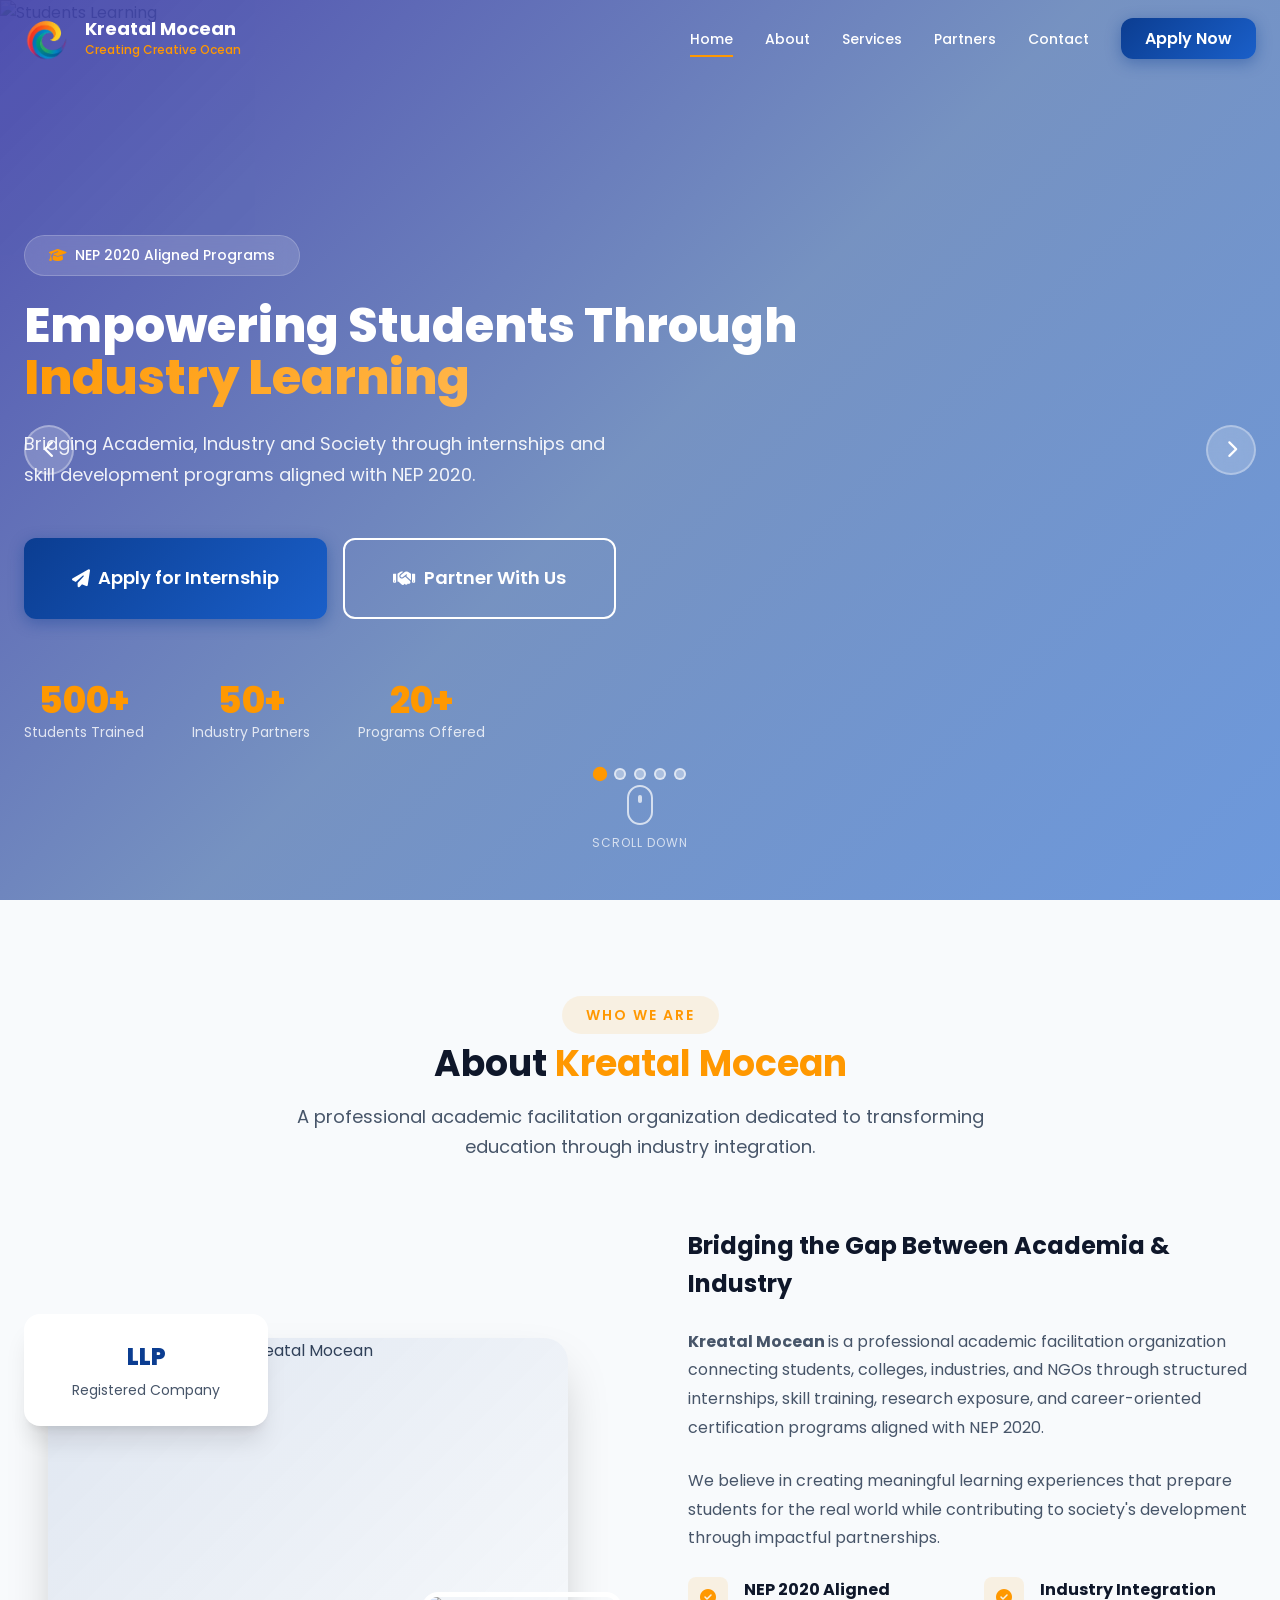
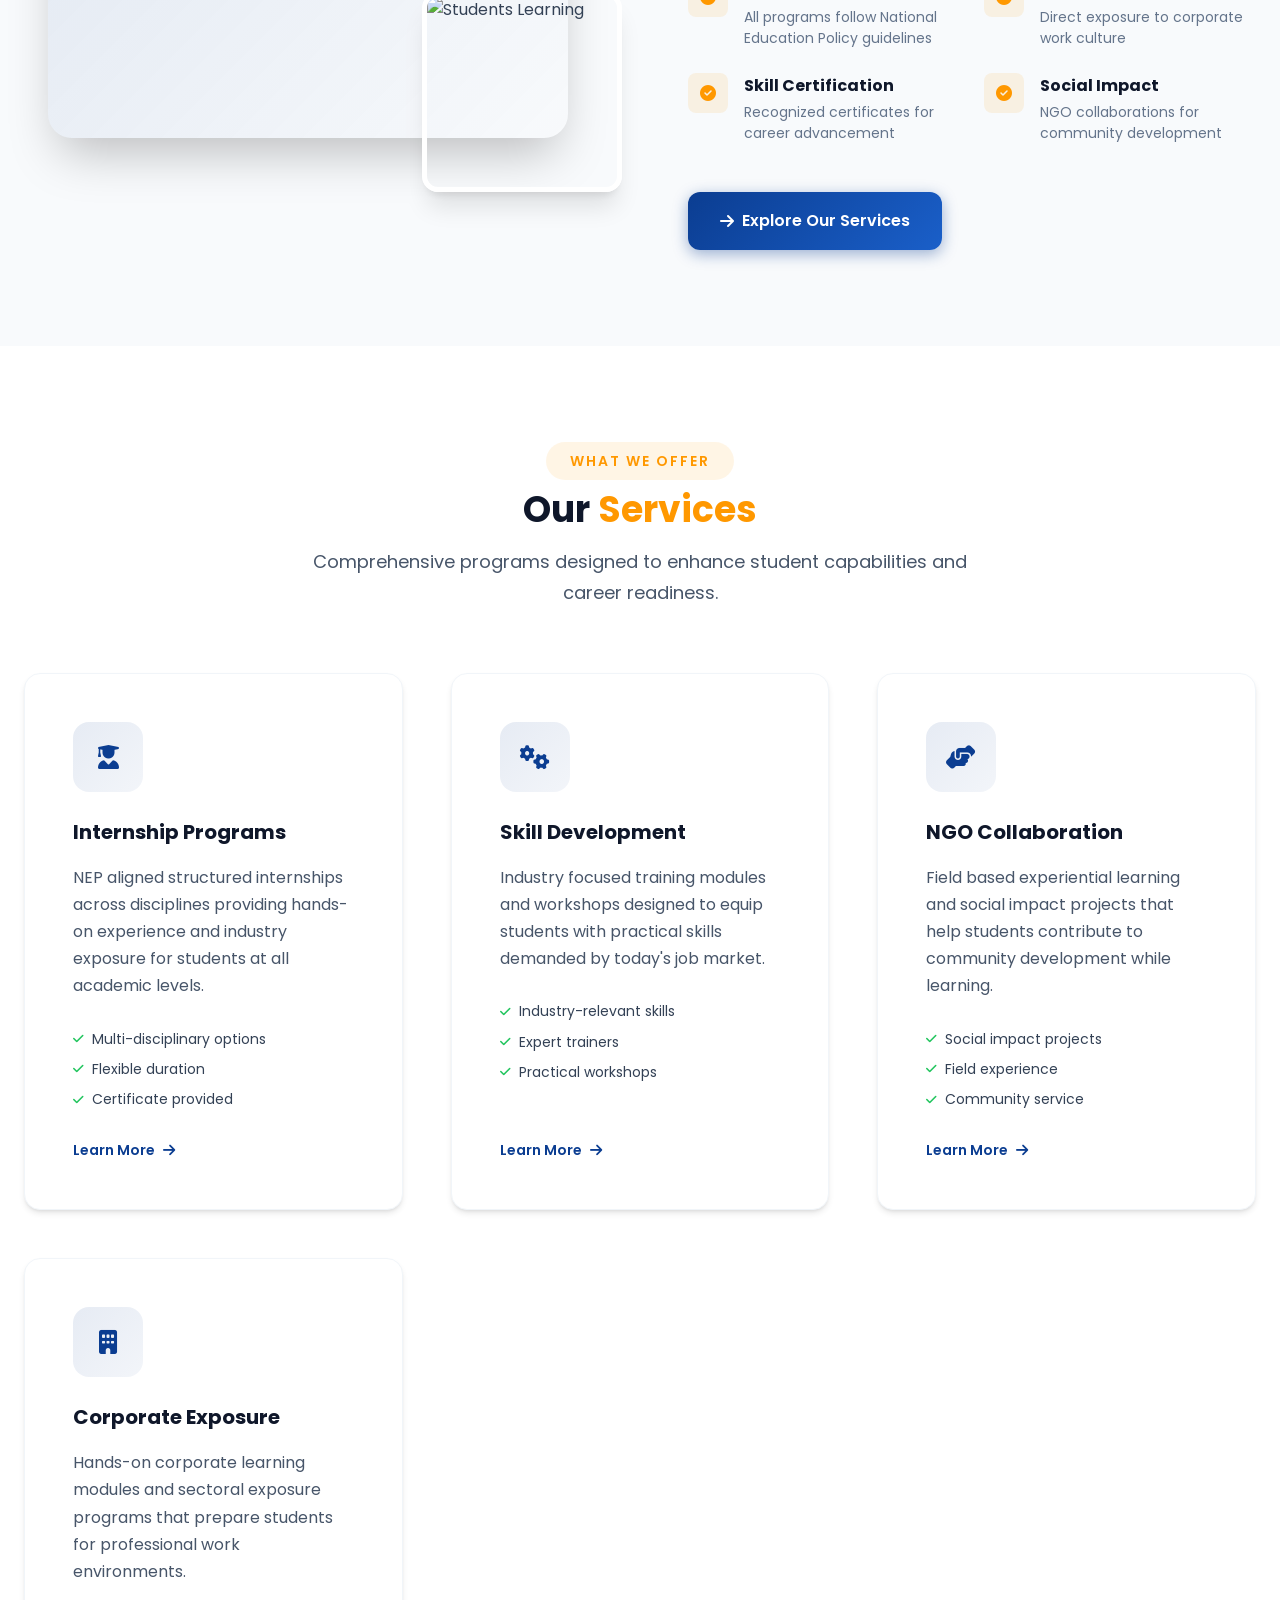
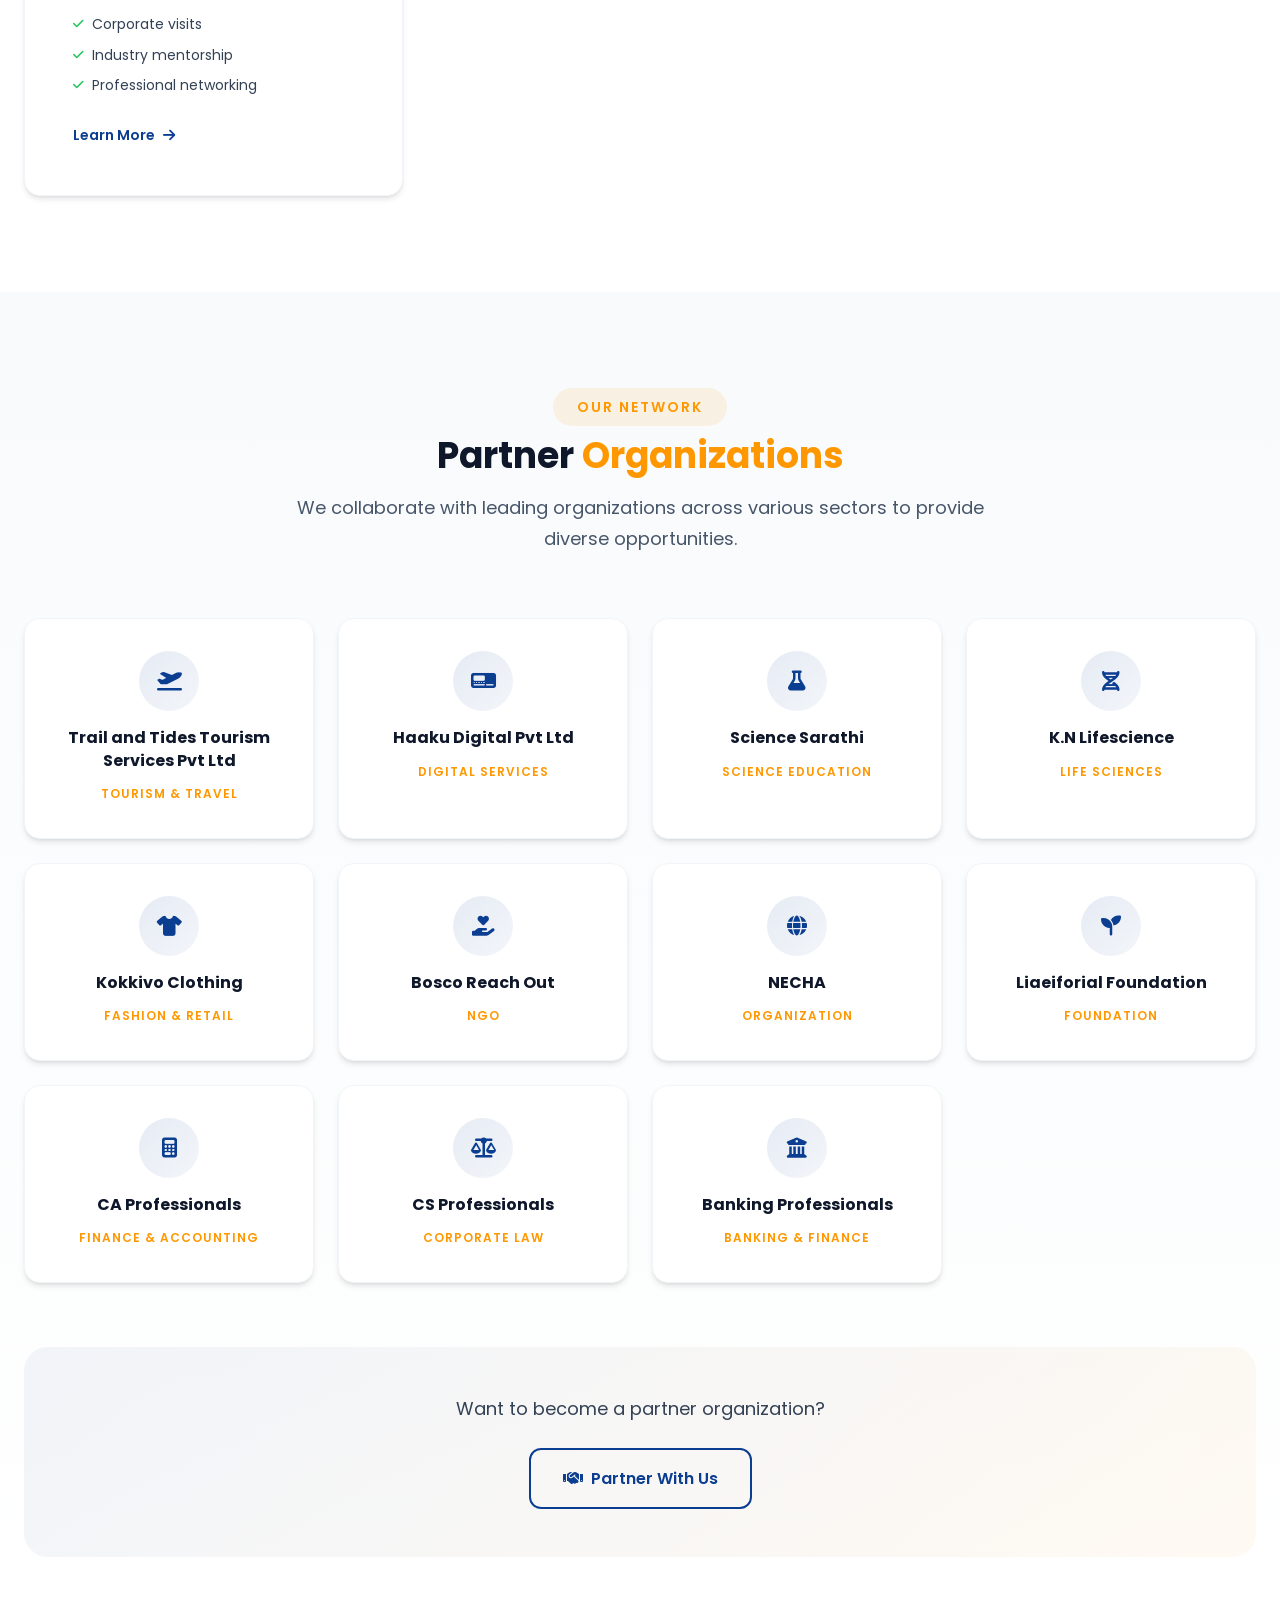
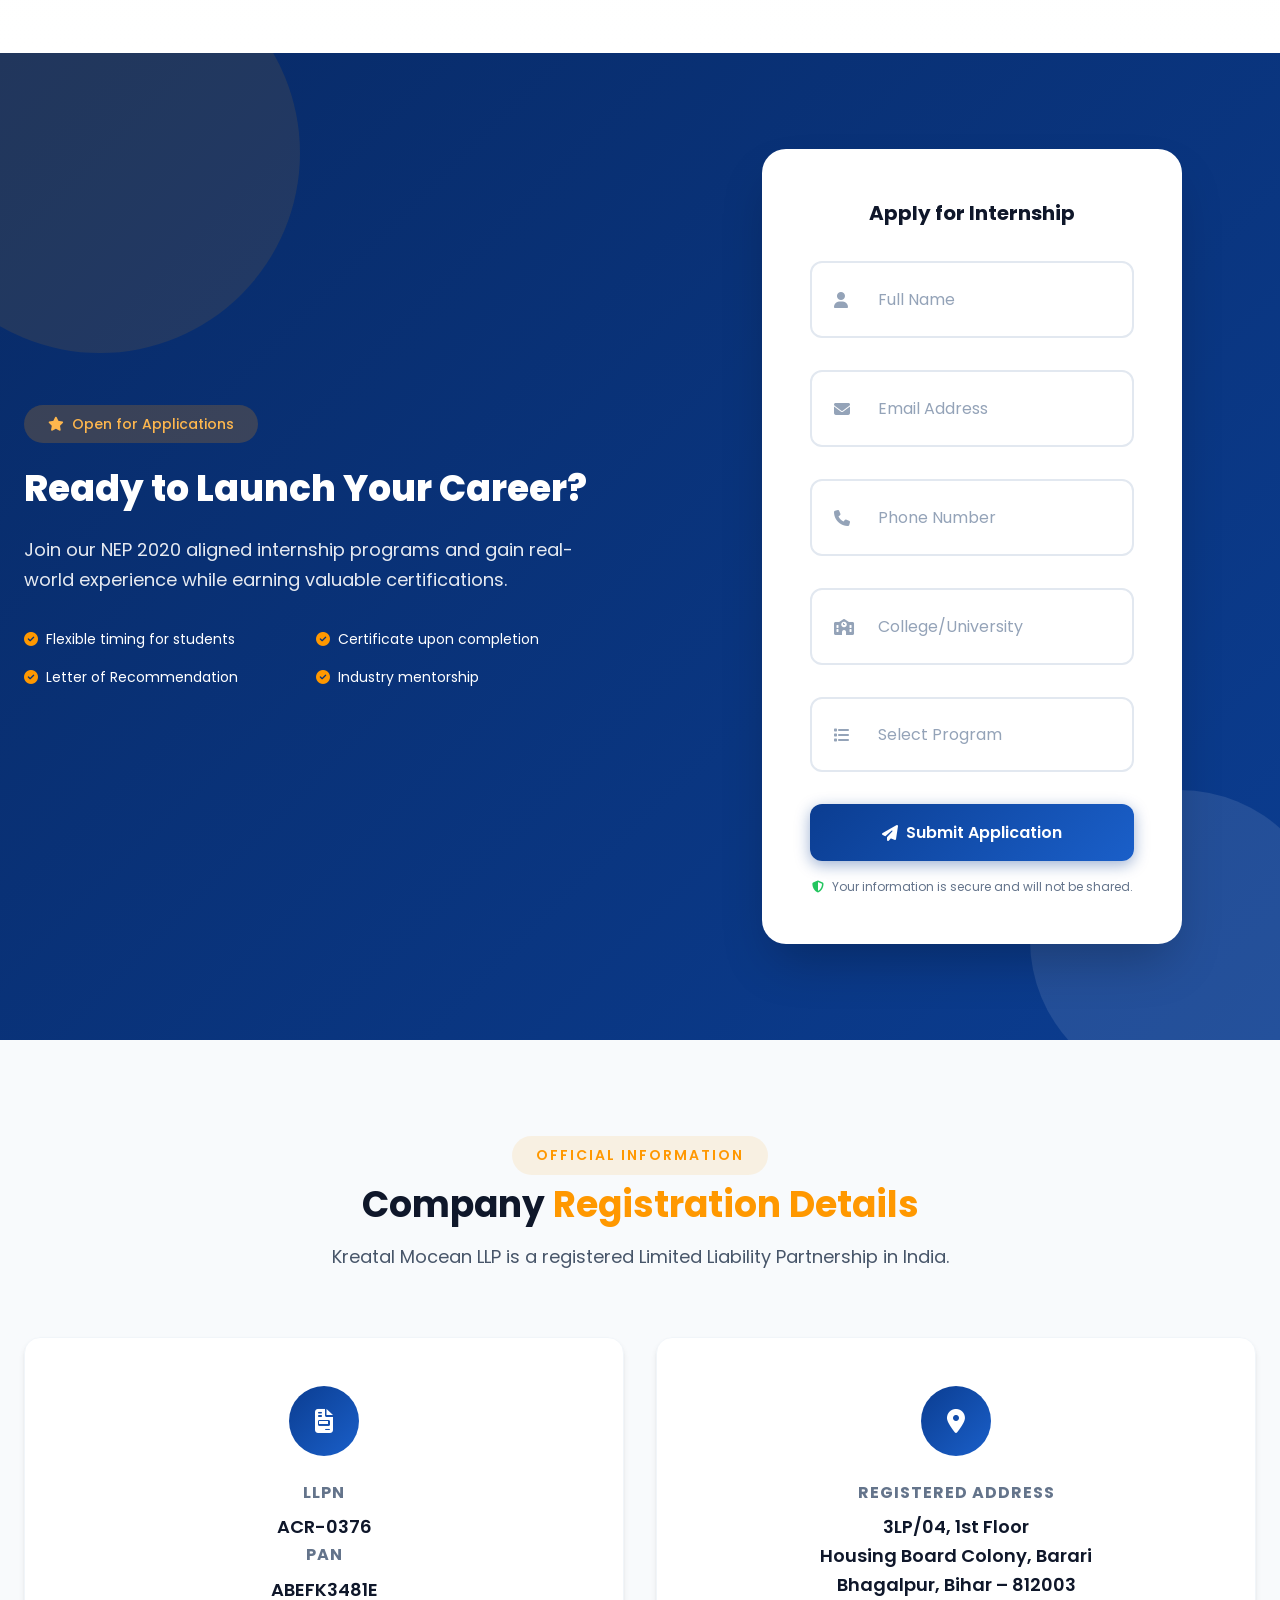
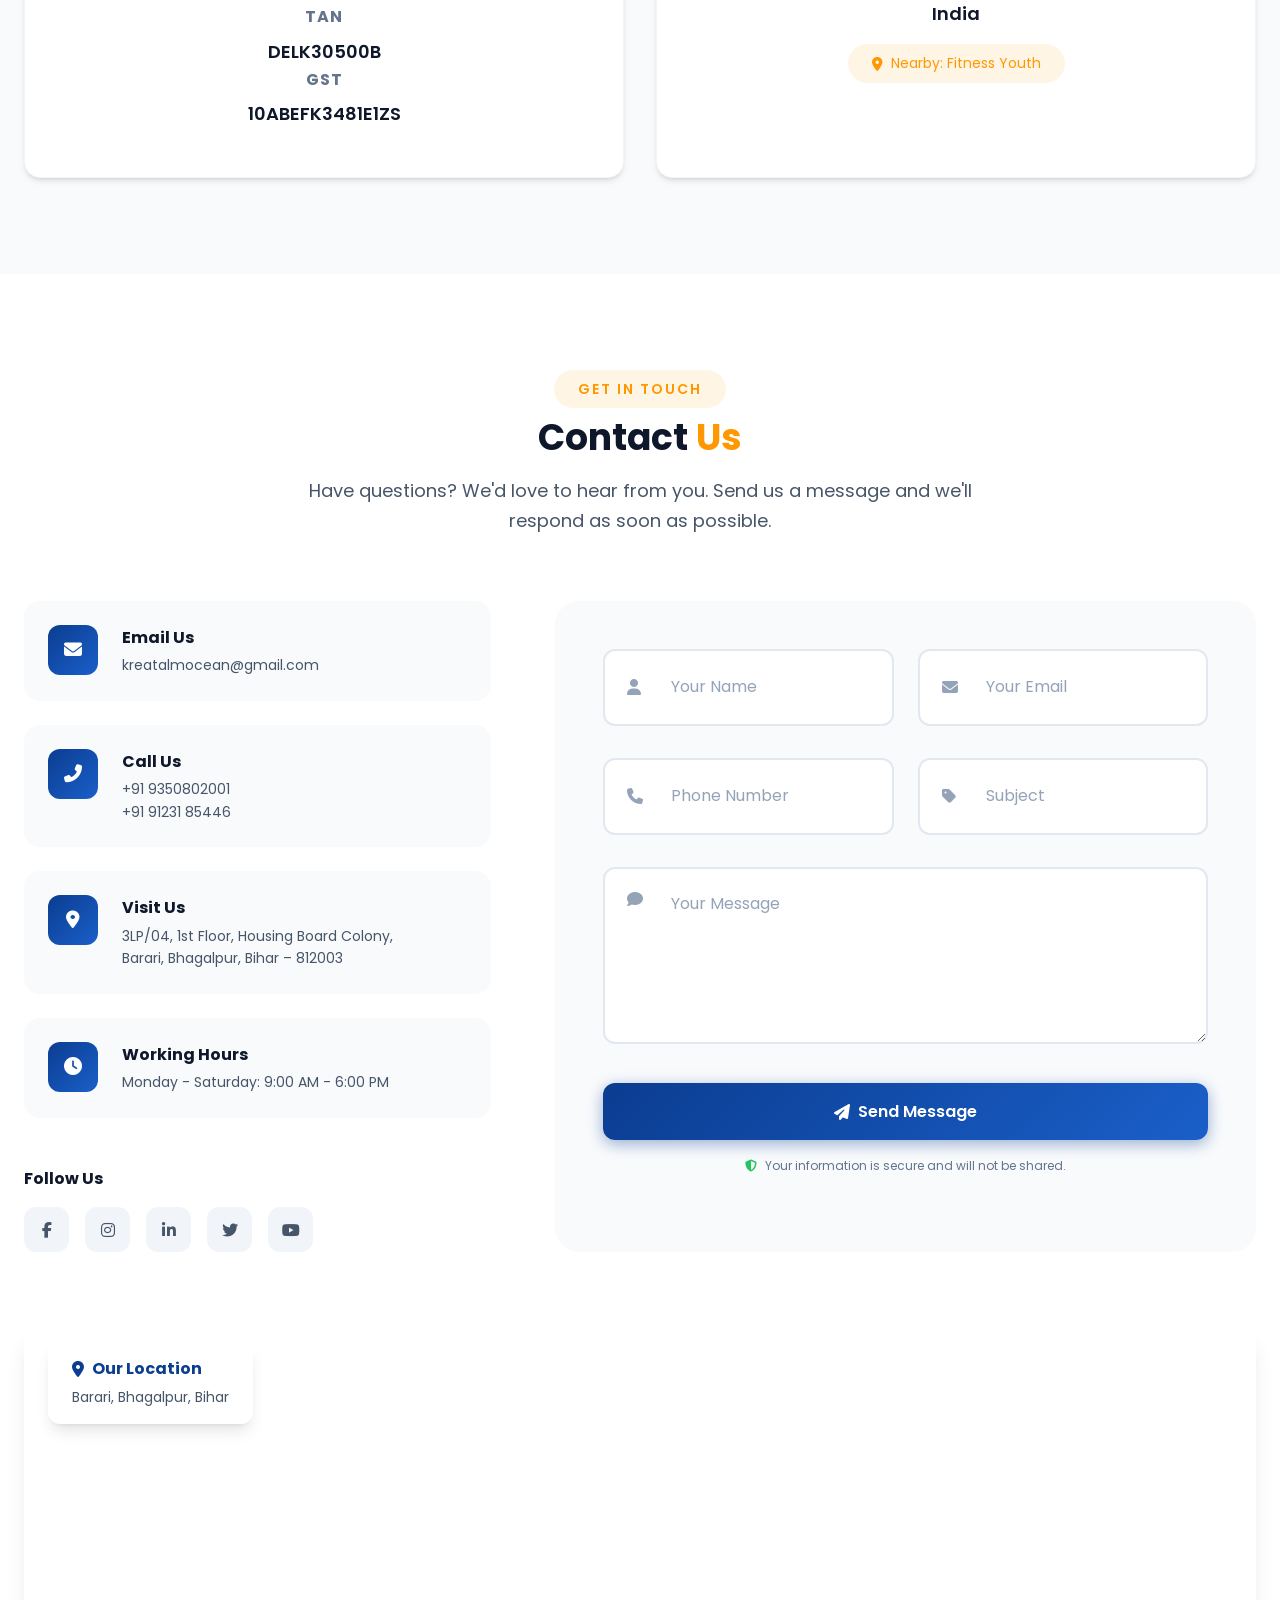
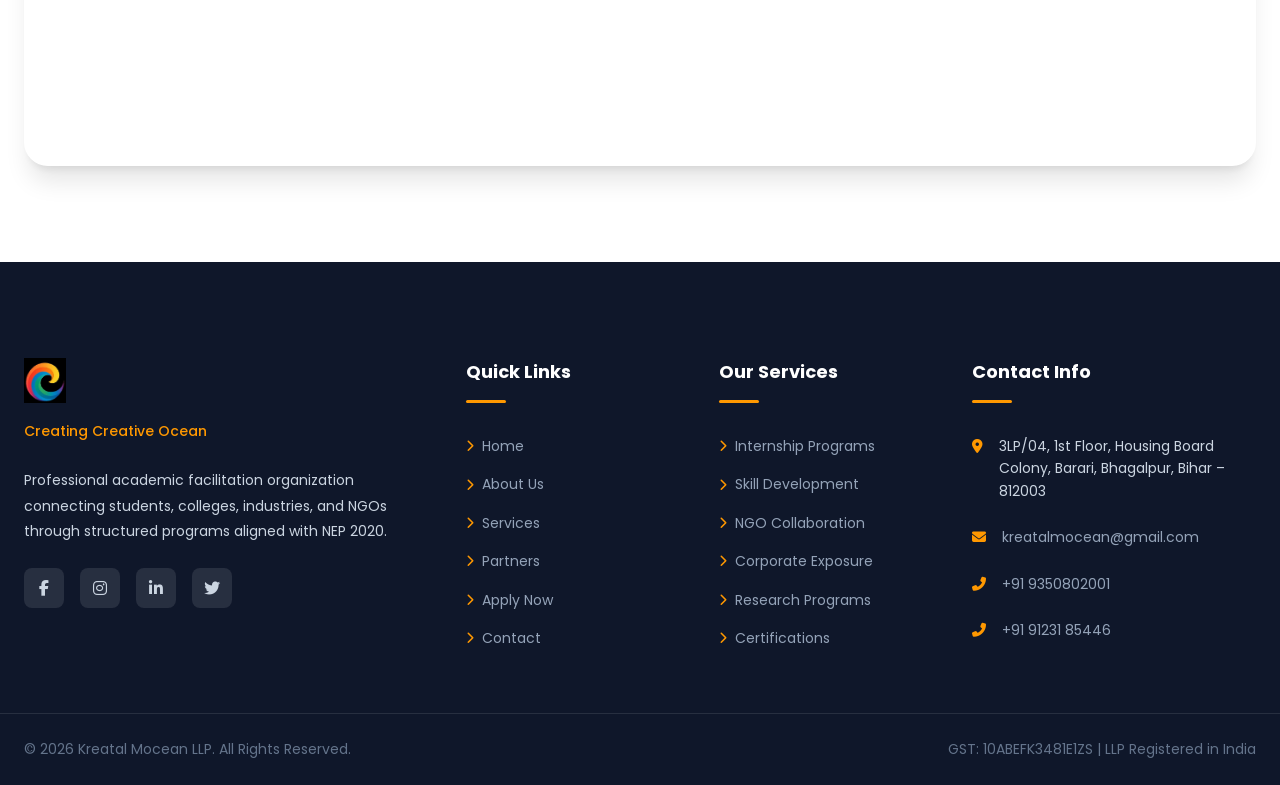
==== commit 04244247: "Update index.html" ====
--- a/index.html
+++ b/index.html
@@ -15,7 +15,7 @@
     <meta property="og:url" content="https://kreatalmocean.com">
     <meta property="og:image" content="images/og-image.jpg">
     
-    <title>Kreatal Mocean LLP | Creating Creative Ocean - Internships & Skill Development</title>
+    <title>Kreatal Mocean | Creating Creative Ocean - Internships & Skill Development</title>
     
     <!-- Favicon -->
     <link rel="icon" type="image/png" href="images/favicon.png">
@@ -191,7 +191,7 @@
         <div class="container">
             <div class="section-header" data-aos="fade-up">
                 <span class="section-subtitle">Who We Are</span>
-                <h2 class="section-title">About <span class="highlight">Kreatal Mocean LLP</span></h2>
+                <h2 class="section-title">About <span class="highlight">Kreatal Mocean</span></h2>
                 <p class="section-description">
                     A professional academic facilitation organization dedicated to transforming education through industry integration.
                 </p>
@@ -217,7 +217,7 @@
                 <div class="about-text" data-aos="fade-left">
                     <h3>Bridging the Gap Between Academia & Industry</h3>
                     <p>
-                        <strong>Kreatal Mocean LLP</strong> is a professional academic facilitation organization connecting students, colleges, industries, and NGOs through structured internships, skill training, research exposure, and career-oriented certification programs aligned with NEP 2020.
+                        <strong>Kreatal Mocean </strong> is a professional academic facilitation organization connecting students, colleges, industries, and NGOs through structured internships, skill training, research exposure, and career-oriented certification programs aligned with NEP 2020.
                     </p>
                     <p>
                         We believe in creating meaningful learning experiences that prepare students for the real world while contributing to society's development through impactful partnerships.
@@ -534,7 +534,6 @@
                                     <option value="" disabled selected></option>
                                     <option value="Internship Program">Internship Program</option>
                                     <option value="Skill Development">Skill Development</option>
-                                    <option value="NGO Collaboration">NGO Collaboration</option>
                                     <option value="Corporate Exposure">Corporate Exposure</option>
                                 </select>
                                 <label for="intern-program">Select Program</label>
@@ -578,7 +577,13 @@
                     <div class="detail-icon">
                         <i class="fas fa-file-invoice"></i>
                     </div>
-                    <h4>GST Number</h4>
+                    <h4>LLPN</h4>
+                    <p>ACR-0376</p>
+                    <h4>PAN</h4>
+                    <p>ABEFK3481E</p>
+                    <h4>TAN</h4>
+                    <p>DELK30500B</p>
+                    <h4>GST</h4>
                     <p>10ABEFK3481E1ZS</p>
                 </div>
                 
@@ -749,7 +754,7 @@
                     allowfullscreen="" 
                     loading="lazy" 
                     referrerpolicy="no-referrer-when-downgrade"
-                    title="Kreatal Mocean LLP Location">
+                    title="Kreatal Mocean Location">
                 </iframe>
                 <div class="map-overlay">
                     <div class="map-info">
@@ -866,4 +871,4 @@
     <!-- Custom JavaScript -->
     <script src="script.js"></script>
 </body>
-</html>+</html>
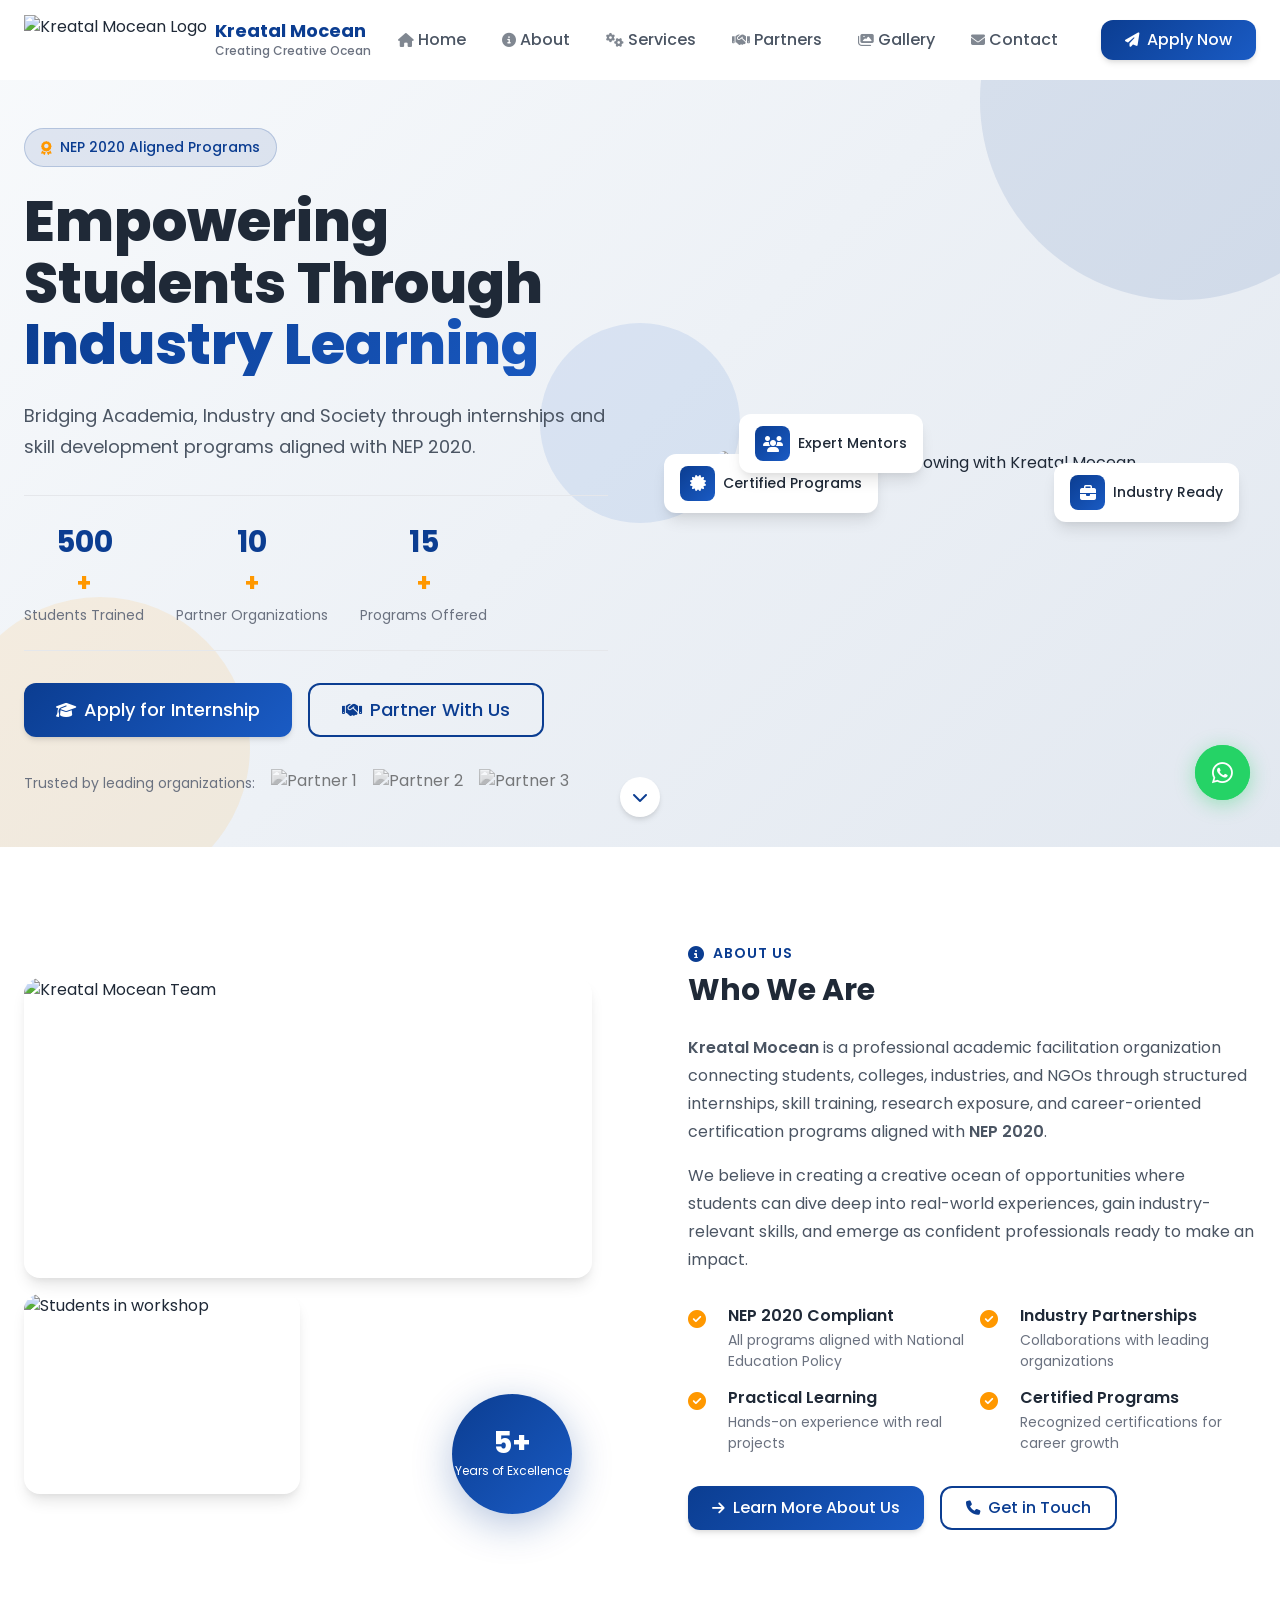
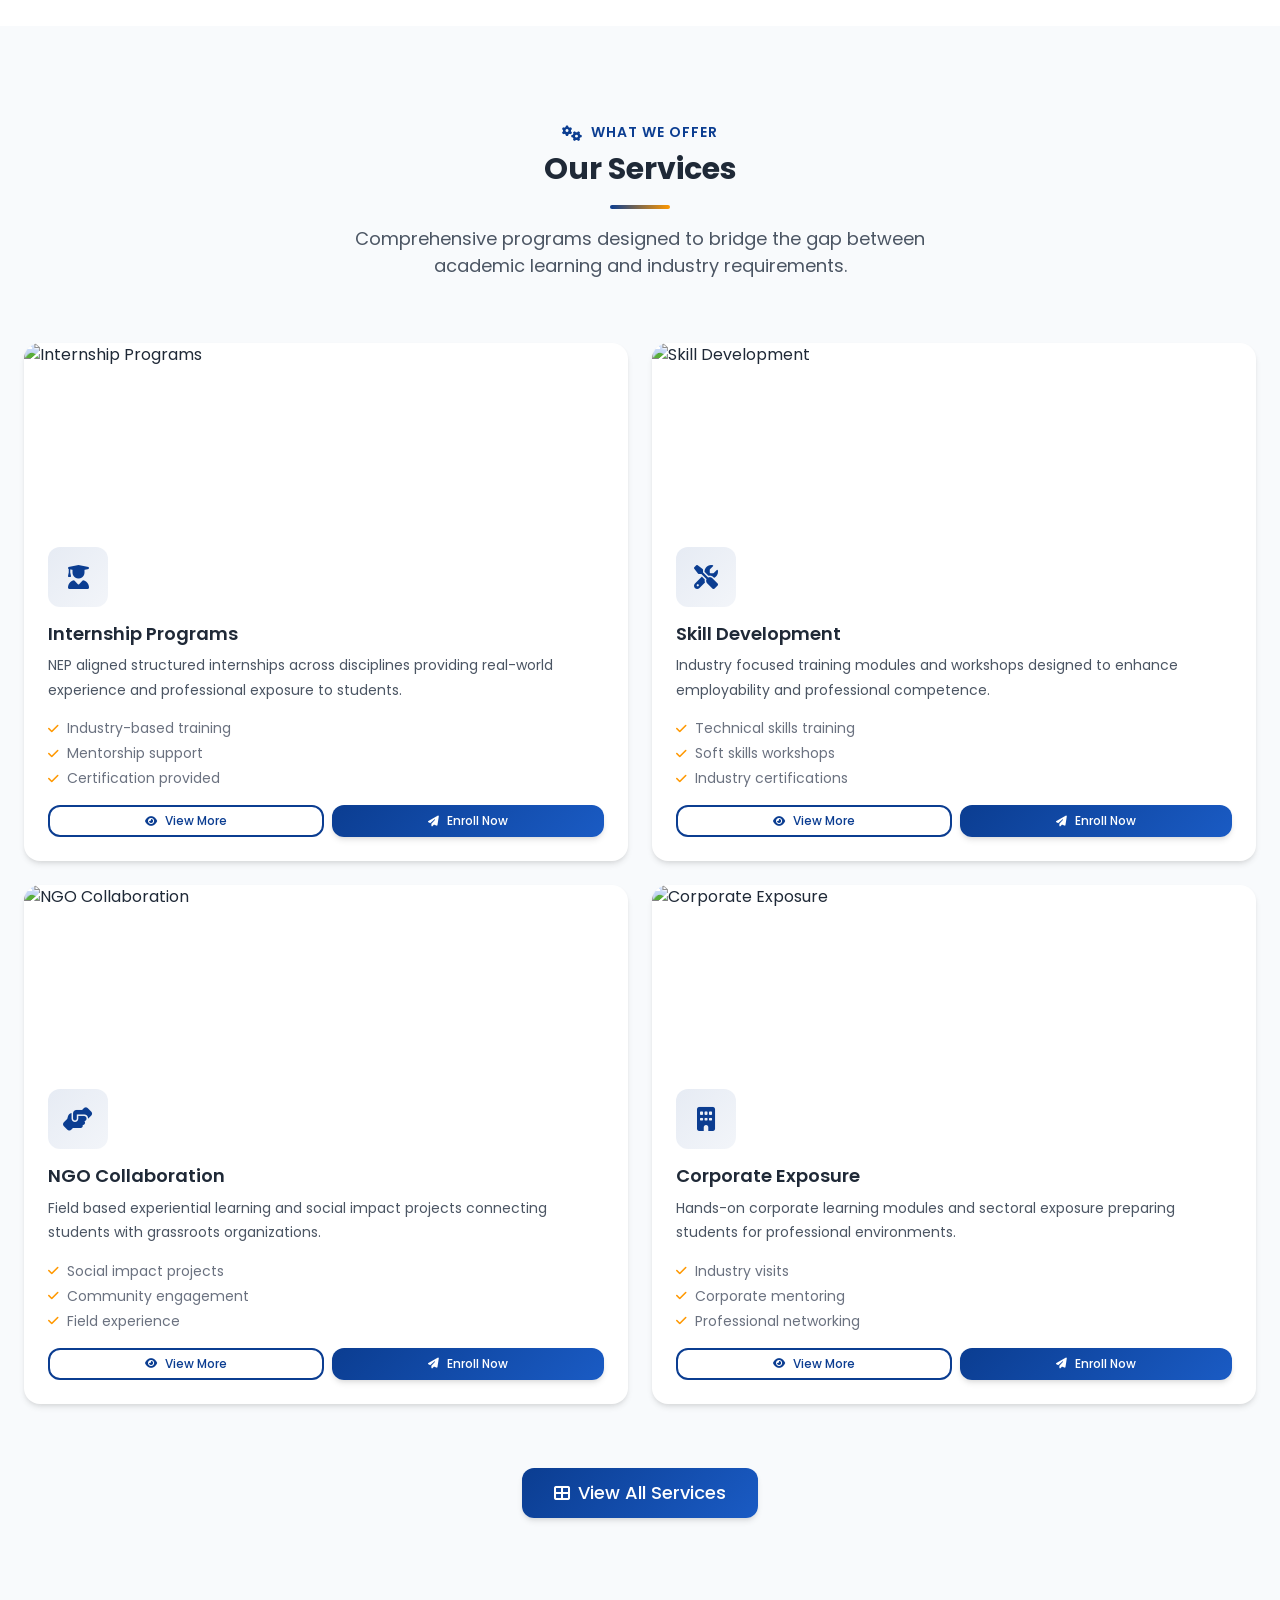
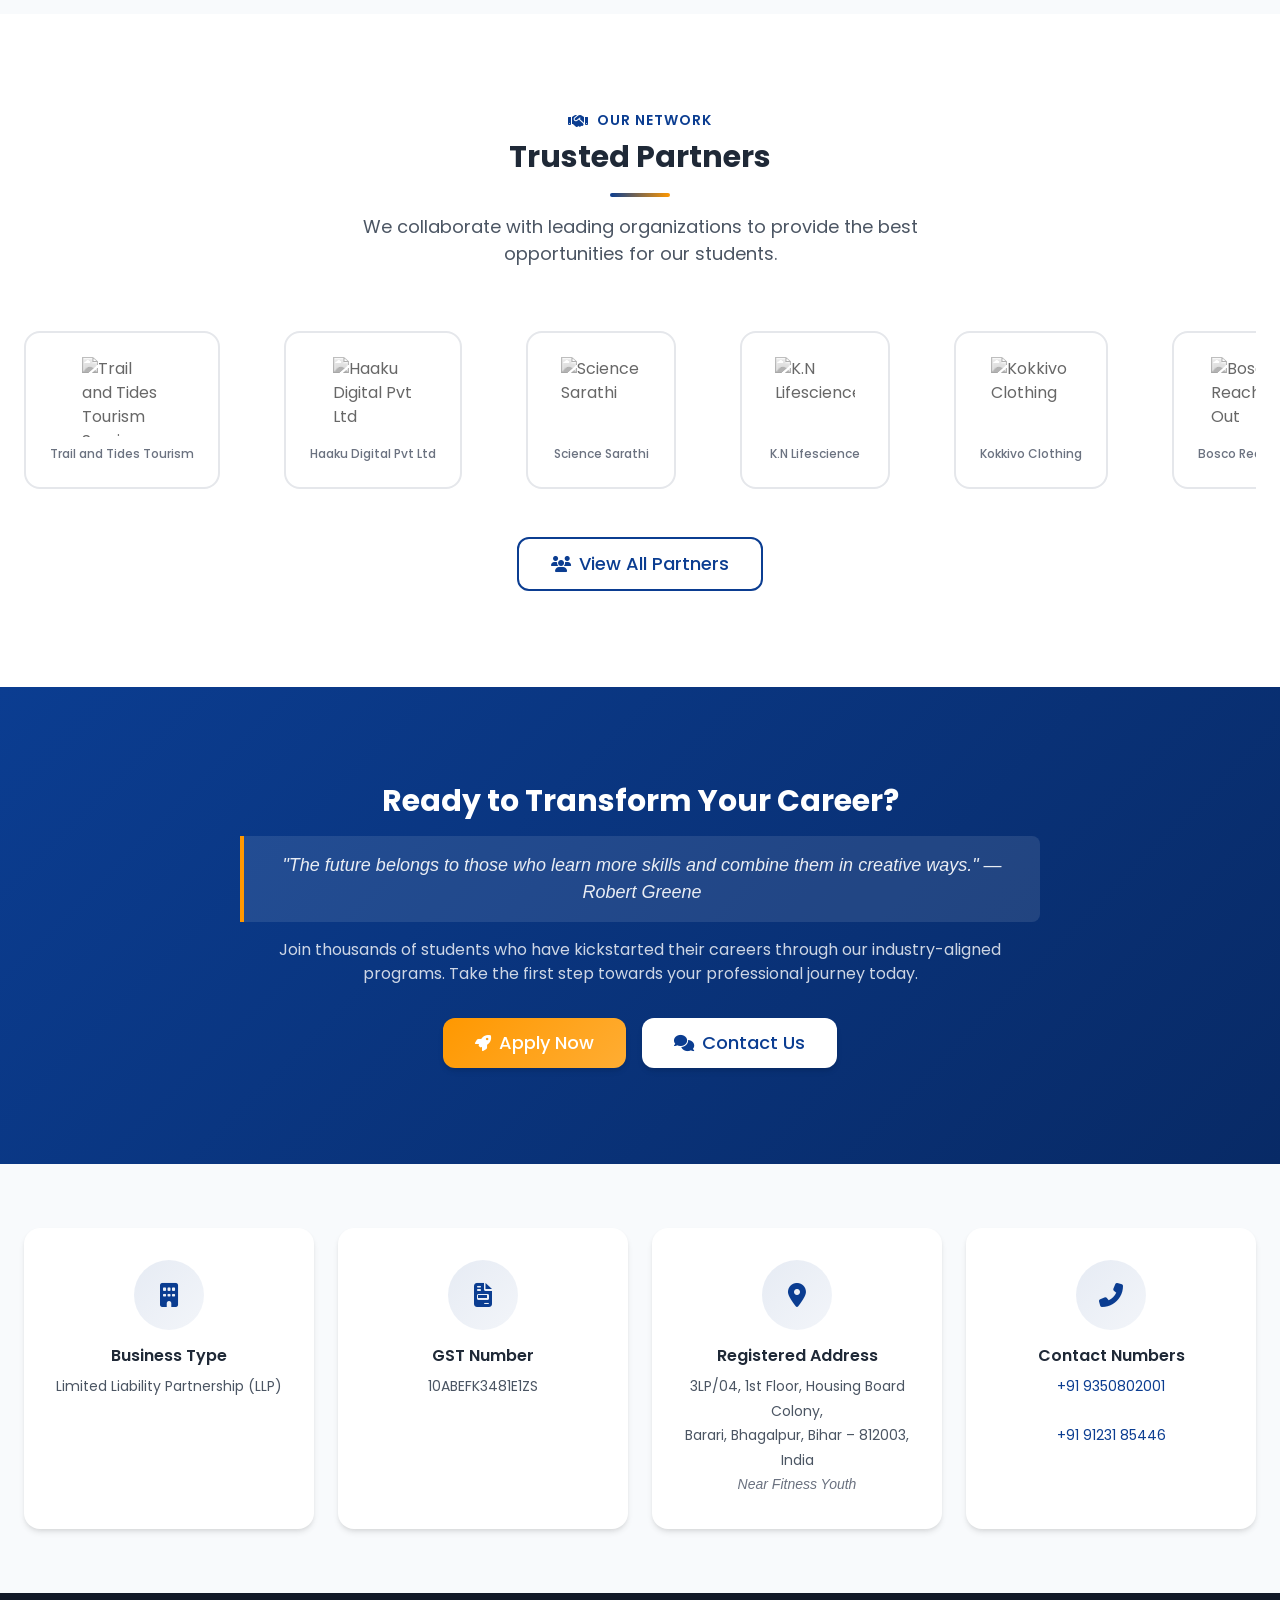
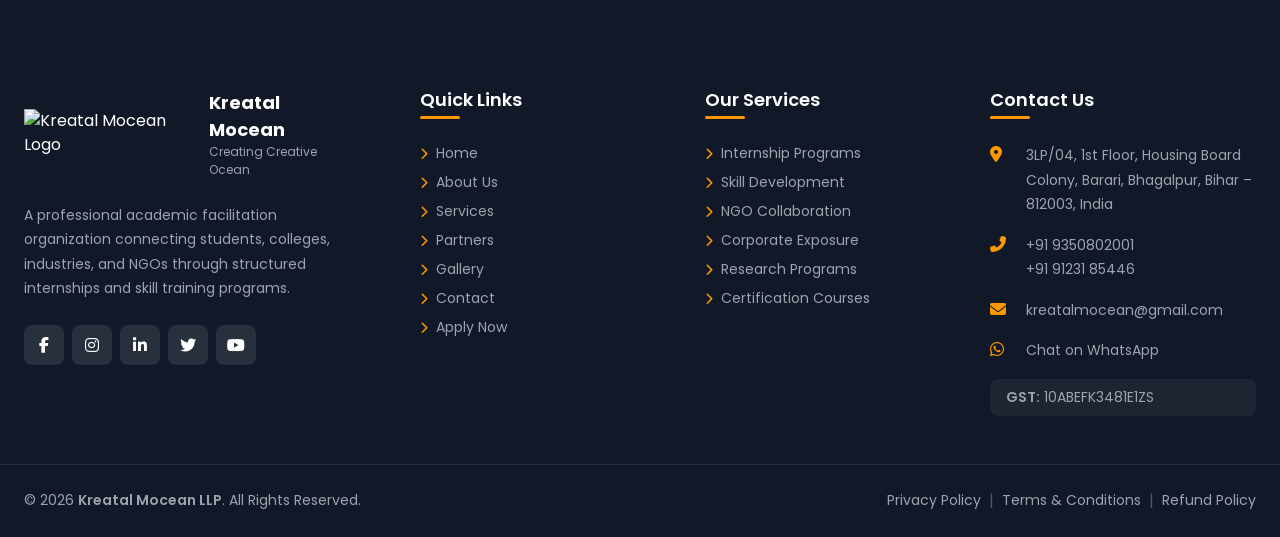
==== commit 01d8de0b: "Add files via upload" ====
--- a/index.html
+++ b/index.html
@@ -1,25 +1,49 @@
 <!DOCTYPE html>
 <html lang="en">
 <head>
+    <!-- Primary Meta Tags -->
     <meta charset="UTF-8">
     <meta name="viewport" content="width=device-width, initial-scale=1.0">
-    <meta name="description" content="Kreatal Mocean LLP - Professional academic facilitation organization connecting students, colleges, industries, and NGOs through structured internships, skill training, and certification programs aligned with NEP 2020.">
-    <meta name="keywords" content="internships, skill development, NEP 2020, corporate training, academic facilitation, India, Bhagalpur, Bihar">
+    <meta http-equiv="X-UA-Compatible" content="IE=edge">
+    
+    <!-- SEO Meta Tags -->
+    <title>Kreatal Mocean | Creating Creative Ocean - Internships & Skill Development</title>
+    <meta name="description" content="Kreatal Mocean is a professional academic facilitation organization connecting students, colleges, industries, and NGOs through structured internships, skill training, and career-oriented certification programs aligned with NEP 2020.">
+    <meta name="keywords" content="Kreatal Mocean, internships, skill development, NEP 2020, academic facilitation, student internships, corporate training, NGO collaboration, Bhagalpur, Bihar, India">
     <meta name="author" content="Kreatal Mocean LLP">
     <meta name="robots" content="index, follow">
     
-    <!-- Open Graph Meta Tags -->
-    <meta property="og:title" content="Kreatal Mocean LLP - Creating Creative Ocean">
-    <meta property="og:description" content="Empowering students through industry learning, internships, and skill development programs aligned with NEP 2020.">
+    <!-- Canonical URL -->
+    <link rel="canonical" href="https://kreatalmocean.com/">
+    
+    <!-- Open Graph / Facebook -->
     <meta property="og:type" content="website">
-    <meta property="og:url" content="https://kreatalmocean.com">
-    <meta property="og:image" content="images/og-image.jpg">
-    
-    <title>Kreatal Mocean | Creating Creative Ocean - Internships & Skill Development</title>
+    <meta property="og:url" content="https://kreatalmocean.com/">
+    <meta property="og:title" content="Kreatal Mocean | Creating Creative Ocean">
+    <meta property="og:description" content="Empowering Students Through Industry Learning - Bridging Academia, Industry and Society through internships and skill development programs aligned with NEP 2020.">
+    <meta property="og:image" content="https://kreatalmocean.com/images/og-image.jpg">
+    <meta property="og:site_name" content="Kreatal Mocean">
+    <meta property="og:locale" content="en_IN">
+    
+    <!-- Twitter -->
+    <meta name="twitter:card" content="summary_large_image">
+    <meta name="twitter:url" content="https://kreatalmocean.com/">
+    <meta name="twitter:title" content="Kreatal Mocean | Creating Creative Ocean">
+    <meta name="twitter:description" content="Empowering Students Through Industry Learning - Bridging Academia, Industry and Society through internships and skill development programs aligned with NEP 2020.">
+    <meta name="twitter:image" content="https://kreatalmocean.com/images/og-image.jpg">
+    
+    <!-- Geo Tags -->
+    <meta name="geo.region" content="IN-BR">
+    <meta name="geo.placename" content="Bhagalpur">
+    <meta name="geo.position" content="25.2425;86.9842">
+    <meta name="ICBM" content="25.2425, 86.9842">
     
     <!-- Favicon -->
-    <link rel="icon" type="image/png" href="images/favicon.png">
-    <link rel="apple-touch-icon" href="images/apple-touch-icon.png">
+    <link rel="icon" type="image/png" sizes="32x32" href="images/favicon-32x32.png">
+    <link rel="icon" type="image/png" sizes="16x16" href="images/favicon-16x16.png">
+    <link rel="apple-touch-icon" sizes="180x180" href="images/apple-touch-icon.png">
+    <link rel="manifest" href="site.webmanifest">
+    <meta name="theme-color" content="#0b3d91">
     
     <!-- Google Fonts - Poppins -->
     <link rel="preconnect" href="https://fonts.googleapis.com">
@@ -30,197 +54,292 @@
     <link rel="stylesheet" href="https://cdnjs.cloudflare.com/ajax/libs/font-awesome/6.4.2/css/all.min.css">
     
     <!-- AOS Animation Library -->
-    <link href="https://unpkg.com/aos@2.3.1/dist/aos.css" rel="stylesheet">
+    <link rel="stylesheet" href="https://cdnjs.cloudflare.com/ajax/libs/aos/2.3.4/aos.css">
     
     <!-- Custom CSS -->
     <link rel="stylesheet" href="style.css">
+    
+    <!-- Schema.org Structured Data -->
+    <script type="application/ld+json">
+    {
+        "@context": "https://schema.org",
+        "@type": "Organization",
+        "name": "Kreatal Mocean LLP",
+        "alternateName": "Kreatal Mocean",
+        "url": "https://kreatalmocean.com",
+        "logo": "https://kreatalmocean.com/images/logo.png",
+        "description": "Professional academic facilitation organization connecting students, colleges, industries, and NGOs through structured internships, skill training, and career-oriented certification programs aligned with NEP 2020.",
+        "address": {
+            "@type": "PostalAddress",
+            "streetAddress": "3LP/04, 1st Floor, Housing Board Colony, Barari",
+            "addressLocality": "Bhagalpur",
+            "addressRegion": "Bihar",
+            "postalCode": "812003",
+            "addressCountry": "IN"
+        },
+        "contactPoint": [
+            {
+                "@type": "ContactPoint",
+                "telephone": "+91-9350802001",
+                "contactType": "customer service",
+                "areaServed": "IN",
+                "availableLanguage": ["English", "Hindi"]
+            },
+            {
+                "@type": "ContactPoint",
+                "telephone": "+91-9123185446",
+                "contactType": "customer service",
+                "areaServed": "IN",
+                "availableLanguage": ["English", "Hindi"]
+            }
+        ],
+        "email": "kreatalmocean@gmail.com",
+        "sameAs": [
+            "https://www.facebook.com/kreatalmocean",
+            "https://www.instagram.com/kreatalmocean",
+            "https://www.linkedin.com/company/kreatalmocean",
+            "https://twitter.com/kreatalmocean"
+        ]
+    }
+    </script>
+    
+    <script type="application/ld+json">
+    {
+        "@context": "https://schema.org",
+        "@type": "LocalBusiness",
+        "name": "Kreatal Mocean LLP",
+        "image": "https://kreatalmocean.com/images/logo.png",
+        "@id": "https://kreatalmocean.com",
+        "url": "https://kreatalmocean.com",
+        "telephone": "+91-9350802001",
+        "address": {
+            "@type": "PostalAddress",
+            "streetAddress": "3LP/04, 1st Floor, Housing Board Colony, Barari",
+            "addressLocality": "Bhagalpur",
+            "addressRegion": "Bihar",
+            "postalCode": "812003",
+            "addressCountry": "IN"
+        },
+        "geo": {
+            "@type": "GeoCoordinates",
+            "latitude": 25.2425,
+            "longitude": 86.9842
+        },
+        "openingHoursSpecification": {
+            "@type": "OpeningHoursSpecification",
+            "dayOfWeek": [
+                "Monday",
+                "Tuesday",
+                "Wednesday",
+                "Thursday",
+                "Friday",
+                "Saturday"
+            ],
+            "opens": "09:00",
+            "closes": "18:00"
+        }
+    }
+    </script>
 </head>
 <body>
-    <!-- Preloader -->
-    <div id="preloader">
-        <div class="loader">
-            <div class="loader-inner"></div>
-            <!-- Replace with your logo -->
-            <img src="tlogo.png" alt="Kreatal Mocean" class="loader-logo">
-        </div>
-    </div>
+    <!-- ========== HEADER / NAVIGATION ========== -->
+    <header class="header" id="header">
+        <nav class="navbar">
+            <div class="nav-container">
+                <!-- Logo -->
+                <a href="index.html" class="nav-logo" aria-label="Kreatal Mocean Home">
+                    <img src="images/logo.png" alt="Kreatal Mocean Logo" class="logo-img">
+                    <div class="logo-text">
+                        <span class="logo-name">Kreatal Mocean</span>
+                        <span class="logo-tagline">Creating Creative Ocean</span>
+                    </div>
+                </a>
+                
+                <!-- Navigation Menu -->
+                <ul class="nav-menu" id="navMenu">
+                    <li class="nav-item">
+                        <a href="index.html" class="nav-link active" aria-current="page">
+                            <i class="fas fa-home"></i>
+                            <span>Home</span>
+                        </a>
+                    </li>
+                    <li class="nav-item">
+                        <a href="about.html" class="nav-link">
+                            <i class="fas fa-info-circle"></i>
+                            <span>About</span>
+                        </a>
+                    </li>
+                    <li class="nav-item">
+                        <a href="services.html" class="nav-link">
+                            <i class="fas fa-cogs"></i>
+                            <span>Services</span>
+                        </a>
+                    </li>
+                    <li class="nav-item">
+                        <a href="partner.html" class="nav-link">
+                            <i class="fas fa-handshake"></i>
+                            <span>Partners</span>
+                        </a>
+                    </li>
+                    <li class="nav-item">
+                        <a href="gallery.html" class="nav-link">
+                            <i class="fas fa-images"></i>
+                            <span>Gallery</span>
+                        </a>
+                    </li>
+                    <li class="nav-item">
+                        <a href="contact.html" class="nav-link">
+                            <i class="fas fa-envelope"></i>
+                            <span>Contact</span>
+                        </a>
+                    </li>
+                    <li class="nav-item nav-cta-mobile">
+                        <a href="contact.html#apply" class="btn btn-primary btn-sm">
+                            <i class="fas fa-paper-plane"></i>
+                            Apply Now
+                        </a>
+                    </li>
+                </ul>
+                
+                <!-- CTA Button (Desktop) -->
+                <div class="nav-cta">
+                    <a href="contact.html#apply" class="btn btn-primary">
+                        <i class="fas fa-paper-plane"></i>
+                        Apply Now
+                    </a>
+                </div>
+                
+                <!-- Hamburger Menu -->
+                <button class="nav-toggle" id="navToggle" aria-label="Toggle navigation menu" aria-expanded="false">
+                    <span class="hamburger-line"></span>
+                    <span class="hamburger-line"></span>
+                    <span class="hamburger-line"></span>
+                </button>
+            </div>
+        </nav>
+    </header>
 
-    <!-- Navigation -->
-    <nav class="navbar" id="navbar">
-        <div class="nav-container">
-            <a href="#home" class="nav-logo">
-                <!-- IMAGE LOGO - Replace src with your logo path -->
-               
-                
-                <img src="tlogo.png" alt="" class="logo-icon-img">
-                <div class="logo-text">
-                    <span class="company-name">Kreatal Mocean</span>
-                    <span class="tagline">Creating Creative Ocean</span>
-                </div>
-                
-            </a>
-            
-            <ul class="nav-menu" id="nav-menu">
-                <li class="nav-item">
-                    <a href="#home" class="nav-link active">Home</a>
-                </li>
-                <li class="nav-item">
-                    <a href="#about" class="nav-link">About</a>
-                </li>
-                <li class="nav-item">
-                    <a href="#services" class="nav-link">Services</a>
-                </li>
-                <li class="nav-item">
-                    <a href="#partners" class="nav-link">Partners</a>
-                </li>
-                <li class="nav-item">
-                    <a href="#contact" class="nav-link">Contact</a>
-                </li>
-                <li class="nav-item nav-cta">
-                    <a href="#internship" class="btn btn-primary">Apply Now</a>
-                </li>
-            </ul>
-            
-            <div class="hamburger" id="hamburger">
-                <span class="bar"></span>
-                <span class="bar"></span>
-                <span class="bar"></span>
-            </div>
-        </div>
-    </nav>
-
-    <!-- Hero Section with Image Slider -->
-    <section class="hero" id="home">
-        <!-- Hero Slider Background -->
-        <div class="hero-slider" id="heroSlider">
-            <div class="slide active">
-                <img src="https://images.unsplash.com/photo-1522202176988-66273c2fd55f?ixlib=rb-4.0.3&auto=format&fit=crop&w=1920&q=80" alt="Students Learning">
-                <div class="slide-overlay"></div>
-            </div>
-            <div class="slide">
-                <img src="https://images.unsplash.com/photo-1552664730-d307ca884978?ixlib=rb-4.0.3&auto=format&fit=crop&w=1920&q=80" alt="Corporate Training">
-                <div class="slide-overlay"></div>
-            </div>
-            <div class="slide">
-                <img src="https://images.unsplash.com/photo-1531482615713-2afd69097998?ixlib=rb-4.0.3&auto=format&fit=crop&w=1920&q=80" alt="Team Collaboration">
-                <div class="slide-overlay"></div>
-            </div>
-            <div class="slide">
-                <img src="https://images.unsplash.com/photo-1517245386807-bb43f82c33c4?ixlib=rb-4.0.3&auto=format&fit=crop&w=1920&q=80" alt="Workshop Session">
-                <div class="slide-overlay"></div>
-            </div>
-            <div class="slide">
-                <img src="https://images.unsplash.com/photo-1559523161-0fc0d8b38a7a?ixlib=rb-4.0.3&auto=format&fit=crop&w=1920&q=80" alt="Professional Development">
-                <div class="slide-overlay"></div>
-            </div>
-            
-            <!-- Slider Navigation -->
-            <div class="slider-nav">
-                <button class="slider-btn prev" id="prevSlide" aria-label="Previous Slide">
-                    <i class="fas fa-chevron-left"></i>
-                </button>
-                <button class="slider-btn next" id="nextSlide" aria-label="Next Slide">
-                    <i class="fas fa-chevron-right"></i>
-                </button>
-            </div>
-            
-            <!-- Slider Dots -->
-            <div class="slider-dots" id="sliderDots">
-                <button class="dot active" data-slide="0" aria-label="Slide 1"></button>
-                <button class="dot" data-slide="1" aria-label="Slide 2"></button>
-                <button class="dot" data-slide="2" aria-label="Slide 3"></button>
-                <button class="dot" data-slide="3" aria-label="Slide 4"></button>
-                <button class="dot" data-slide="4" aria-label="Slide 5"></button>
+    <!-- ========== HERO SECTION ========== -->
+    <section class="hero" id="hero">
+        <div class="hero-bg">
+            <div class="hero-overlay"></div>
+            <div class="hero-shapes">
+                <div class="shape shape-1"></div>
+                <div class="shape shape-2"></div>
+                <div class="shape shape-3"></div>
             </div>
         </div>
         
-        <!-- Hero Content -->
         <div class="hero-container">
-            <div class="hero-content" data-aos="fade-up">
-                <span class="hero-badge">
-                    <i class="fas fa-graduation-cap"></i>
-                    NEP 2020 Aligned Programs
-                </span>
+            <div class="hero-content" data-aos="fade-right" data-aos-duration="1000">
+                <div class="hero-badge">
+                    <i class="fas fa-award"></i>
+                    <span>NEP 2020 Aligned Programs</span>
+                </div>
+                
                 <h1 class="hero-title">
-                    Empowering Students Through 
+                    Empowering Students Through
                     <span class="highlight">Industry Learning</span>
                 </h1>
+                
                 <p class="hero-subtitle">
                     Bridging Academia, Industry and Society through internships and skill development programs aligned with NEP 2020.
                 </p>
+                
+                <div class="hero-stats">
+                    <div class="stat-item">
+                        <span class="stat-number" data-count="500">0</span><span class="stat-suffix">+</span>
+                        <span class="stat-label">Students Trained</span>
+                    </div>
+                    <div class="stat-item">
+                        <span class="stat-number" data-count="10">0</span><span class="stat-suffix">+</span>
+                        <span class="stat-label">Partner Organizations</span>
+                    </div>
+                    <div class="stat-item">
+                        <span class="stat-number" data-count="15">0</span><span class="stat-suffix">+</span>
+                        <span class="stat-label">Programs Offered</span>
+                    </div>
+                </div>
+                
                 <div class="hero-buttons">
-                    <a href="#internship" class="btn btn-primary btn-lg">
-                        <i class="fas fa-paper-plane"></i>
+                    <a href="contact.html#apply" class="btn btn-primary btn-lg">
+                        <i class="fas fa-graduation-cap"></i>
                         Apply for Internship
                     </a>
-                    <a href="#contact" class="btn btn-outline btn-lg">
+                    <a href="partner.html#partner-form" class="btn btn-outline btn-lg">
                         <i class="fas fa-handshake"></i>
                         Partner With Us
                     </a>
                 </div>
-                <div class="hero-stats">
-                    <div class="stat-item">
-                        <span class="stat-number" data-count="500">0</span>
-                        <span class="stat-label">Students Trained</span>
-                    </div>
-                    <div class="stat-item">
-                        <span class="stat-number" data-count="50">0</span>
-                        <span class="stat-label">Industry Partners</span>
-                    </div>
-                    <div class="stat-item">
-                        <span class="stat-number" data-count="20">0</span>
-                        <span class="stat-label">Programs Offered</span>
+                
+                <div class="hero-trust">
+                    <span class="trust-text">Trusted by leading organizations:</span>
+                    <div class="trust-logos">
+                        <img src="images/partners/partner-1.png" alt="Partner 1" loading="lazy">
+                        <img src="images/partners/partner-2.png" alt="Partner 2" loading="lazy">
+                        <img src="images/partners/partner-3.png" alt="Partner 3" loading="lazy">
+                    </div>
+                </div>
+            </div>
+            
+            <div class="hero-visual" data-aos="fade-left" data-aos-duration="1000" data-aos-delay="200">
+                <div class="hero-image-wrapper">
+                    <img src="images/hero-image.png" alt="Students learning and growing with Kreatal Mocean" class="hero-image">
+                    <div class="floating-card card-1">
+                        <i class="fas fa-certificate"></i>
+                        <span>Certified Programs</span>
+                    </div>
+                    <div class="floating-card card-2">
+                        <i class="fas fa-briefcase"></i>
+                        <span>Industry Ready</span>
+                    </div>
+                    <div class="floating-card card-3">
+                        <i class="fas fa-users"></i>
+                        <span>Expert Mentors</span>
                     </div>
                 </div>
             </div>
         </div>
         
-        <!-- Scroll Indicator -->
-        <div class="scroll-indicator">
-            <a href="#about">
-                <span class="mouse">
-                    <span class="wheel"></span>
-                </span>
-                <span class="scroll-text">Scroll Down</span>
-            </a>
-        </div>
+        <a href="#about" class="scroll-indicator" aria-label="Scroll to next section">
+            <i class="fas fa-chevron-down"></i>
+        </a>
     </section>
 
-    <!-- About Section -->
+    <!-- ========== ABOUT SECTION ========== -->
     <section class="about section" id="about">
         <div class="container">
-            <div class="section-header" data-aos="fade-up">
-                <span class="section-subtitle">Who We Are</span>
-                <h2 class="section-title">About <span class="highlight">Kreatal Mocean</span></h2>
-                <p class="section-description">
-                    A professional academic facilitation organization dedicated to transforming education through industry integration.
-                </p>
-            </div>
-            
-            <div class="about-content">
-                <div class="about-image" data-aos="fade-right">
-                    <div class="image-wrapper">
-                        <div class="about-img-container">
-                            <img src="https://images.unsplash.com/photo-1522071820081-009f0129c71c?ixlib=rb-4.0.3&auto=format&fit=crop&w=800&q=80" alt="Team Collaboration at Kreatal Mocean">
-                            <div class="about-img-overlay"></div>
+            <div class="about-wrapper">
+                <div class="about-visual" data-aos="fade-right" data-aos-duration="800">
+                    <div class="about-image-grid">
+                        <div class="about-img-main">
+                            <img src="images/about-main.jpg" alt="Kreatal Mocean Team" loading="lazy">
                         </div>
                         <div class="about-img-secondary">
-                            <img src="https://images.unsplash.com/photo-1560472354-b33ff0c44a43?ixlib=rb-4.0.3&auto=format&fit=crop&w=400&q=80" alt="Students Learning">
-                        </div>
-                    </div>
-                    <div class="experience-badge">
-                        <span class="years">LLP</span>
-                        <span class="text">Registered Company</span>
-                    </div>
-                </div>
-                
-                <div class="about-text" data-aos="fade-left">
-                    <h3>Bridging the Gap Between Academia & Industry</h3>
-                    <p>
-                        <strong>Kreatal Mocean </strong> is a professional academic facilitation organization connecting students, colleges, industries, and NGOs through structured internships, skill training, research exposure, and career-oriented certification programs aligned with NEP 2020.
+                            <img src="images/about/director.png" alt="Students in workshop" loading="lazy">
+                        </div>
+                        <div class="about-experience-badge">
+                            <span class="exp-number">5+</span>
+                            <span class="exp-text">Years of Excellence</span>
+                        </div>
+                    </div>
+                </div>
+                
+                <div class="about-content" data-aos="fade-left" data-aos-duration="800" data-aos-delay="100">
+                    <div class="section-header">
+                        <span class="section-subtitle">
+                            <i class="fas fa-info-circle"></i>
+                            About Us
+                        </span>
+                        <h2 class="section-title">Who We Are</h2>
+                    </div>
+                    
+                    <p class="about-text">
+                        <strong>Kreatal Mocean</strong> is a professional academic facilitation organization connecting students, colleges, industries, and NGOs through structured internships, skill training, research exposure, and career-oriented certification programs aligned with <strong>NEP 2020</strong>.
                     </p>
-                    <p>
-                        We believe in creating meaningful learning experiences that prepare students for the real world while contributing to society's development through impactful partnerships.
+                    
+                    <p class="about-text">
+                        We believe in creating a creative ocean of opportunities where students can dive deep into real-world experiences, gain industry-relevant skills, and emerge as confident professionals ready to make an impact.
                     </p>
                     
                     <div class="about-features">
@@ -228,612 +347,512 @@
                             <div class="feature-icon">
                                 <i class="fas fa-check-circle"></i>
                             </div>
-                            <div class="feature-text">
-                                <h4>NEP 2020 Aligned</h4>
-                                <p>All programs follow National Education Policy guidelines</p>
+                            <div class="feature-content">
+                                <h4>NEP 2020 Compliant</h4>
+                                <p>All programs aligned with National Education Policy</p>
                             </div>
                         </div>
                         <div class="feature-item">
                             <div class="feature-icon">
                                 <i class="fas fa-check-circle"></i>
                             </div>
-                            <div class="feature-text">
-                                <h4>Industry Integration</h4>
-                                <p>Direct exposure to corporate work culture</p>
+                            <div class="feature-content">
+                                <h4>Industry Partnerships</h4>
+                                <p>Collaborations with leading organizations</p>
                             </div>
                         </div>
                         <div class="feature-item">
                             <div class="feature-icon">
                                 <i class="fas fa-check-circle"></i>
                             </div>
-                            <div class="feature-text">
-                                <h4>Skill Certification</h4>
-                                <p>Recognized certificates for career advancement</p>
+                            <div class="feature-content">
+                                <h4>Practical Learning</h4>
+                                <p>Hands-on experience with real projects</p>
                             </div>
                         </div>
                         <div class="feature-item">
                             <div class="feature-icon">
                                 <i class="fas fa-check-circle"></i>
                             </div>
-                            <div class="feature-text">
-                                <h4>Social Impact</h4>
-                                <p>NGO collaborations for community development</p>
+                            <div class="feature-content">
+                                <h4>Certified Programs</h4>
+                                <p>Recognized certifications for career growth</p>
                             </div>
                         </div>
                     </div>
                     
-                    <a href="#services" class="btn btn-primary">
-                        <i class="fas fa-arrow-right"></i>
-                        Explore Our Services
-                    </a>
+                    <div class="about-cta">
+                        <a href="about.html" class="btn btn-primary">
+                            <i class="fas fa-arrow-right"></i>
+                            Learn More About Us
+                        </a>
+                        <a href="contact.html" class="btn btn-outline">
+                            <i class="fas fa-phone"></i>
+                            Get in Touch
+                        </a>
+                    </div>
                 </div>
             </div>
         </div>
     </section>
 
-    <!-- Services Section -->
+    <!-- ========== SERVICES SECTION ========== -->
     <section class="services section" id="services">
         <div class="container">
-            <div class="section-header" data-aos="fade-up">
-                <span class="section-subtitle">What We Offer</span>
-                <h2 class="section-title">Our <span class="highlight">Services</span></h2>
+            <div class="section-header center" data-aos="fade-up">
+                <span class="section-subtitle">
+                    <i class="fas fa-cogs"></i>
+                    What We Offer
+                </span>
+                <h2 class="section-title">Our Services</h2>
                 <p class="section-description">
-                    Comprehensive programs designed to enhance student capabilities and career readiness.
+                    Comprehensive programs designed to bridge the gap between academic learning and industry requirements.
                 </p>
             </div>
             
             <div class="services-grid">
-                <div class="service-card" data-aos="fade-up" data-aos-delay="100">
-                    <div class="card-icon">
-                        <i class="fas fa-user-graduate"></i>
-                    </div>
-                    <div class="card-content">
-                        <h3>Internship Programs</h3>
-                        <p>NEP aligned structured internships across disciplines providing hands-on experience and industry exposure for students at all academic levels.</p>
+                <!-- Service Card 1 -->
+                <article class="service-card" data-aos="fade-up" data-aos-delay="100" data-service="internship-programs">
+                    <div class="service-image">
+                        <img src="images/services/internship.jpg" alt="Internship Programs" loading="lazy">
+                        <div class="service-overlay">
+                            <a href="services.html#internship-programs" class="overlay-link" aria-label="View Internship Programs">
+                                <i class="fas fa-arrow-right"></i>
+                            </a>
+                        </div>
+                    </div>
+                    <div class="service-content">
+                        <div class="service-icon">
+                            <i class="fas fa-user-graduate"></i>
+                        </div>
+                        <h3 class="service-title">Internship Programs</h3>
+                        <p class="service-description">
+                            NEP aligned structured internships across disciplines providing real-world experience and professional exposure to students.
+                        </p>
                         <ul class="service-features">
-                            <li><i class="fas fa-check"></i> Multi-disciplinary options</li>
-                            <li><i class="fas fa-check"></i> Flexible duration</li>
-                            <li><i class="fas fa-check"></i> Certificate provided</li>
+                            <li><i class="fas fa-check"></i> Industry-based training</li>
+                            <li><i class="fas fa-check"></i> Mentorship support</li>
+                            <li><i class="fas fa-check"></i> Certification provided</li>
                         </ul>
-                    </div>
-                    <a href="#internship" class="card-link">
-                        Learn More <i class="fas fa-arrow-right"></i>
-                    </a>
-                </div>
-                
-                <div class="service-card" data-aos="fade-up" data-aos-delay="200">
-                    <div class="card-icon">
-                        <i class="fas fa-cogs"></i>
-                    </div>
-                    <div class="card-content">
-                        <h3>Skill Development</h3>
-                        <p>Industry focused training modules and workshops designed to equip students with practical skills demanded by today's job market.</p>
+                        <div class="service-buttons">
+                            <a href="services.html#internship-programs" class="btn btn-outline btn-sm">
+                                <i class="fas fa-eye"></i>
+                                View More
+                            </a>
+                            <a href="contact.html#apply" class="btn btn-primary btn-sm">
+                                <i class="fas fa-paper-plane"></i>
+                                Enroll Now
+                            </a>
+                        </div>
+                    </div>
+                </article>
+                
+                <!-- Service Card 2 -->
+                <article class="service-card" data-aos="fade-up" data-aos-delay="200" data-service="skill-development">
+                    <div class="service-image">
+                        <img src="images/services/skill-development.jpg" alt="Skill Development" loading="lazy">
+                        <div class="service-overlay">
+                            <a href="services.html#skill-development" class="overlay-link" aria-label="View Skill Development">
+                                <i class="fas fa-arrow-right"></i>
+                            </a>
+                        </div>
+                    </div>
+                    <div class="service-content">
+                        <div class="service-icon">
+                            <i class="fas fa-tools"></i>
+                        </div>
+                        <h3 class="service-title">Skill Development</h3>
+                        <p class="service-description">
+                            Industry focused training modules and workshops designed to enhance employability and professional competence.
+                        </p>
                         <ul class="service-features">
-                            <li><i class="fas fa-check"></i> Industry-relevant skills</li>
-                            <li><i class="fas fa-check"></i> Expert trainers</li>
-                            <li><i class="fas fa-check"></i> Practical workshops</li>
+                            <li><i class="fas fa-check"></i> Technical skills training</li>
+                            <li><i class="fas fa-check"></i> Soft skills workshops</li>
+                            <li><i class="fas fa-check"></i> Industry certifications</li>
                         </ul>
-                    </div>
-                    <a href="#contact" class="card-link">
-                        Learn More <i class="fas fa-arrow-right"></i>
-                    </a>
-                </div>
-                
-                <div class="service-card" data-aos="fade-up" data-aos-delay="300">
-                    <div class="card-icon">
-                        <i class="fas fa-hands-helping"></i>
-                    </div>
-                    <div class="card-content">
-                        <h3>NGO Collaboration</h3>
-                        <p>Field based experiential learning and social impact projects that help students contribute to community development while learning.</p>
+                        <div class="service-buttons">
+                            <a href="services.html#skill-development" class="btn btn-outline btn-sm">
+                                <i class="fas fa-eye"></i>
+                                View More
+                            </a>
+                            <a href="contact.html#apply" class="btn btn-primary btn-sm">
+                                <i class="fas fa-paper-plane"></i>
+                                Enroll Now
+                            </a>
+                        </div>
+                    </div>
+                </article>
+                
+                <!-- Service Card 3 -->
+                <article class="service-card" data-aos="fade-up" data-aos-delay="300" data-service="ngo-collaboration">
+                    <div class="service-image">
+                        <img src="images/services/ngo-collaboration.jpg" alt="NGO Collaboration" loading="lazy">
+                        <div class="service-overlay">
+                            <a href="services.html#ngo-collaboration" class="overlay-link" aria-label="View NGO Collaboration">
+                                <i class="fas fa-arrow-right"></i>
+                            </a>
+                        </div>
+                    </div>
+                    <div class="service-content">
+                        <div class="service-icon">
+                            <i class="fas fa-hands-helping"></i>
+                        </div>
+                        <h3 class="service-title">NGO Collaboration</h3>
+                        <p class="service-description">
+                            Field based experiential learning and social impact projects connecting students with grassroots organizations.
+                        </p>
                         <ul class="service-features">
                             <li><i class="fas fa-check"></i> Social impact projects</li>
+                            <li><i class="fas fa-check"></i> Community engagement</li>
                             <li><i class="fas fa-check"></i> Field experience</li>
-                            <li><i class="fas fa-check"></i> Community service</li>
                         </ul>
-                    </div>
-                    <a href="#contact" class="card-link">
-                        Learn More <i class="fas fa-arrow-right"></i>
-                    </a>
-                </div>
-                
-                <div class="service-card" data-aos="fade-up" data-aos-delay="400">
-                    <div class="card-icon">
-                        <i class="fas fa-building"></i>
-                    </div>
-                    <div class="card-content">
-                        <h3>Corporate Exposure</h3>
-                        <p>Hands-on corporate learning modules and sectoral exposure programs that prepare students for professional work environments.</p>
+                        <div class="service-buttons">
+                            <a href="services.html#ngo-collaboration" class="btn btn-outline btn-sm">
+                                <i class="fas fa-eye"></i>
+                                View More
+                            </a>
+                            <a href="contact.html#apply" class="btn btn-primary btn-sm">
+                                <i class="fas fa-paper-plane"></i>
+                                Enroll Now
+                            </a>
+                        </div>
+                    </div>
+                </article>
+                
+                <!-- Service Card 4 -->
+                <article class="service-card" data-aos="fade-up" data-aos-delay="400" data-service="corporate-exposure">
+                    <div class="service-image">
+                        <img src="images/services/corporate-exposure.jpg" alt="Corporate Exposure" loading="lazy">
+                        <div class="service-overlay">
+                            <a href="services.html#corporate-exposure" class="overlay-link" aria-label="View Corporate Exposure">
+                                <i class="fas fa-arrow-right"></i>
+                            </a>
+                        </div>
+                    </div>
+                    <div class="service-content">
+                        <div class="service-icon">
+                            <i class="fas fa-building"></i>
+                        </div>
+                        <h3 class="service-title">Corporate Exposure</h3>
+                        <p class="service-description">
+                            Hands-on corporate learning modules and sectoral exposure preparing students for professional environments.
+                        </p>
                         <ul class="service-features">
-                            <li><i class="fas fa-check"></i> Corporate visits</li>
-                            <li><i class="fas fa-check"></i> Industry mentorship</li>
+                            <li><i class="fas fa-check"></i> Industry visits</li>
+                            <li><i class="fas fa-check"></i> Corporate mentoring</li>
                             <li><i class="fas fa-check"></i> Professional networking</li>
                         </ul>
-                    </div>
-                    <a href="#contact" class="card-link">
-                        Learn More <i class="fas fa-arrow-right"></i>
-                    </a>
-                </div>
+                        <div class="service-buttons">
+                            <a href="services.html#corporate-exposure" class="btn btn-outline btn-sm">
+                                <i class="fas fa-eye"></i>
+                                View More
+                            </a>
+                            <a href="contact.html#apply" class="btn btn-primary btn-sm">
+                                <i class="fas fa-paper-plane"></i>
+                                Enroll Now
+                            </a>
+                        </div>
+                    </div>
+                </article>
+            </div>
+            
+            <div class="services-cta" data-aos="fade-up">
+                <a href="services.html" class="btn btn-primary btn-lg">
+                    <i class="fas fa-th-large"></i>
+                    View All Services
+                </a>
             </div>
         </div>
     </section>
 
-    <!-- Partners Section -->
+    <!-- ========== PARTNERS SECTION ========== -->
     <section class="partners section" id="partners">
         <div class="container">
-            <div class="section-header" data-aos="fade-up">
-                <span class="section-subtitle">Our Network</span>
-                <h2 class="section-title">Partner <span class="highlight">Organizations</span></h2>
+            <div class="section-header center" data-aos="fade-up">
+                <span class="section-subtitle">
+                    <i class="fas fa-handshake"></i>
+                    Our Network
+                </span>
+                <h2 class="section-title">Trusted Partners</h2>
                 <p class="section-description">
-                    We collaborate with leading organizations across various sectors to provide diverse opportunities.
+                    We collaborate with leading organizations to provide the best opportunities for our students.
                 </p>
             </div>
             
-            <div class="partners-grid">
-                <div class="partner-card" data-aos="zoom-in" data-aos-delay="50">
-                    <div class="partner-icon">
-                        <i class="fas fa-plane-departure"></i>
-                    </div>
-                    <h4>Trail and Tides Tourism Services Pvt Ltd</h4>
-                    <span class="partner-category">Tourism & Travel</span>
-                </div>
-                
-                <div class="partner-card" data-aos="zoom-in" data-aos-delay="100">
-                    <div class="partner-icon">
-                        <i class="fas fa-digital-tachograph"></i>
-                    </div>
-                    <h4>Haaku Digital Pvt Ltd</h4>
-                    <span class="partner-category">Digital Services</span>
-                </div>
-                
-                <div class="partner-card" data-aos="zoom-in" data-aos-delay="150">
-                    <div class="partner-icon">
-                        <i class="fas fa-flask"></i>
-                    </div>
-                    <h4>Science Sarathi</h4>
-                    <span class="partner-category">Science Education</span>
-                </div>
-                
-                <div class="partner-card" data-aos="zoom-in" data-aos-delay="200">
-                    <div class="partner-icon">
-                        <i class="fas fa-dna"></i>
-                    </div>
-                    <h4>K.N Lifescience</h4>
-                    <span class="partner-category">Life Sciences</span>
-                </div>
-                
-                <div class="partner-card" data-aos="zoom-in" data-aos-delay="250">
-                    <div class="partner-icon">
-                        <i class="fas fa-tshirt"></i>
-                    </div>
-                    <h4>Kokkivo Clothing</h4>
-                    <span class="partner-category">Fashion & Retail</span>
-                </div>
-                
-                <div class="partner-card" data-aos="zoom-in" data-aos-delay="300">
-                    <div class="partner-icon">
-                        <i class="fas fa-hand-holding-heart"></i>
-                    </div>
-                    <h4>Bosco Reach Out</h4>
-                    <span class="partner-category">NGO</span>
-                </div>
-                
-                <div class="partner-card" data-aos="zoom-in" data-aos-delay="350">
-                    <div class="partner-icon">
-                        <i class="fas fa-globe"></i>
-                    </div>
-                    <h4>NECHA</h4>
-                    <span class="partner-category">Organization</span>
-                </div>
-                
-                <div class="partner-card" data-aos="zoom-in" data-aos-delay="400">
-                    <div class="partner-icon">
-                        <i class="fas fa-seedling"></i>
-                    </div>
-                    <h4>Liaeiforial Foundation</h4>
-                    <span class="partner-category">Foundation</span>
-                </div>
-                
-                <div class="partner-card" data-aos="zoom-in" data-aos-delay="450">
-                    <div class="partner-icon">
-                        <i class="fas fa-calculator"></i>
-                    </div>
-                    <h4>CA Professionals</h4>
-                    <span class="partner-category">Finance & Accounting</span>
-                </div>
-                
-                <div class="partner-card" data-aos="zoom-in" data-aos-delay="500">
-                    <div class="partner-icon">
-                        <i class="fas fa-balance-scale"></i>
-                    </div>
-                    <h4>CS Professionals</h4>
-                    <span class="partner-category">Corporate Law</span>
-                </div>
-                
-                <div class="partner-card" data-aos="zoom-in" data-aos-delay="550">
-                    <div class="partner-icon">
-                        <i class="fas fa-university"></i>
-                    </div>
-                    <h4>Banking Professionals</h4>
-                    <span class="partner-category">Banking & Finance</span>
+            <div class="partners-slider" data-aos="fade-up" data-aos-delay="100">
+                <div class="partners-track">
+                    <!-- Partner logos - duplicated for infinite scroll effect -->
+                    <div class="partner-item">
+                        <img src="images/partners/trail-tides.png" alt="Trail and Tides Tourism Services Pvt Ltd" loading="lazy">
+                        <span class="partner-name">Trail and Tides Tourism</span>
+                    </div>
+                    <div class="partner-item">
+                        <img src="images/partners/haaku-digital.png" alt="Haaku Digital Pvt Ltd" loading="lazy">
+                        <span class="partner-name">Haaku Digital Pvt Ltd</span>
+                    </div>
+                    <div class="partner-item">
+                        <img src="images/partners/science-sarathi.png" alt="Science Sarathi" loading="lazy">
+                        <span class="partner-name">Science Sarathi</span>
+                    </div>
+                    <div class="partner-item">
+                        <img src="images/partners/kn-lifescience.png" alt="K.N Lifescience" loading="lazy">
+                        <span class="partner-name">K.N Lifescience</span>
+                    </div>
+                    <div class="partner-item">
+                        <img src="images/partners/kokkivo.png" alt="Kokkivo Clothing" loading="lazy">
+                        <span class="partner-name">Kokkivo Clothing</span>
+                    </div>
+                    <div class="partner-item">
+                        <img src="images/partners/bosco-reach.png" alt="Bosco Reach Out" loading="lazy">
+                        <span class="partner-name">Bosco Reach Out</span>
+                    </div>
+                    <div class="partner-item">
+                        <img src="images/partners/necha.png" alt="NECHA" loading="lazy">
+                        <span class="partner-name">NECHA</span>
+                    </div>
+                    <div class="partner-item">
+                        <img src="images/partners/liaeiforial.png" alt="Liaeiforial Foundation" loading="lazy">
+                        <span class="partner-name">Liaeiforial Foundation</span>
+                    </div>
+                    <div class="partner-item">
+                        <img src="images/partners/ca-professionals.png" alt="CA Professionals" loading="lazy">
+                        <span class="partner-name">CA Professionals</span>
+                    </div>
+                    <div class="partner-item">
+                        <img src="images/partners/cs-professionals.png" alt="CS Professionals" loading="lazy">
+                        <span class="partner-name">CS Professionals</span>
+                    </div>
+                    <div class="partner-item">
+                        <img src="images/partners/banking.png" alt="Banking Professionals" loading="lazy">
+                        <span class="partner-name">Banking Professionals</span>
+                    </div>
+                    
+                    <!-- Duplicate for seamless loop -->
+                    <div class="partner-item">
+                        <img src="images/partners/trail-tides.png" alt="Trail and Tides Tourism Services Pvt Ltd" loading="lazy">
+                        <span class="partner-name">Trail and Tides Tourism</span>
+                    </div>
+                    <div class="partner-item">
+                        <img src="images/partners/haaku-digital.png" alt="Haaku Digital Pvt Ltd" loading="lazy">
+                        <span class="partner-name">Haaku Digital Pvt Ltd</span>
+                    </div>
+                    <div class="partner-item">
+                        <img src="images/partners/science-sarathi.png" alt="Science Sarathi" loading="lazy">
+                        <span class="partner-name">Science Sarathi</span>
+                    </div>
+                    <div class="partner-item">
+                        <img src="images/partners/kn-lifescience.png" alt="K.N Lifescience" loading="lazy">
+                        <span class="partner-name">K.N Lifescience</span>
+                    </div>
+                    <div class="partner-item">
+                        <img src="images/partners/kokkivo.png" alt="Kokkivo Clothing" loading="lazy">
+                        <span class="partner-name">Kokkivo Clothing</span>
+                    </div>
+                    <div class="partner-item">
+                        <img src="images/partners/bosco-reach.png" alt="Bosco Reach Out" loading="lazy">
+                        <span class="partner-name">Bosco Reach Out</span>
+                    </div>
+                    <div class="partner-item">
+                        <img src="images/partners/necha.png" alt="NECHA" loading="lazy">
+                        <span class="partner-name">NECHA</span>
+                    </div>
+                    <div class="partner-item">
+                        <img src="images/partners/liaeiforial.png" alt="Liaeiforial Foundation" loading="lazy">
+                        <span class="partner-name">Liaeiforial Foundation</span>
+                    </div>
+                    <div class="partner-item">
+                        <img src="images/partners/ca-professionals.png" alt="CA Professionals" loading="lazy">
+                        <span class="partner-name">CA Professionals</span>
+                    </div>
+                    <div class="partner-item">
+                        <img src="images/partners/cs-professionals.png" alt="CS Professionals" loading="lazy">
+                        <span class="partner-name">CS Professionals</span>
+                    </div>
+                    <div class="partner-item">
+                        <img src="images/partners/banking.png" alt="Banking Professionals" loading="lazy">
+                        <span class="partner-name">Banking Professionals</span>
+                    </div>
                 </div>
             </div>
             
             <div class="partners-cta" data-aos="fade-up">
-                <p>Want to become a partner organization?</p>
-                <a href="#contact" class="btn btn-outline">
-                    <i class="fas fa-handshake"></i>
-                    Partner With Us
+                <a href="partner.html" class="btn btn-outline btn-lg">
+                    <i class="fas fa-users"></i>
+                    View All Partners
                 </a>
             </div>
         </div>
     </section>
 
-    <!-- Internship CTA Section -->
-    <section class="internship-cta section" id="internship">
+    <!-- ========== CTA SECTION ========== -->
+    <section class="cta-section" id="cta">
         <div class="cta-bg">
-            <div class="cta-shapes">
-                <div class="cta-shape shape-1"></div>
-                <div class="cta-shape shape-2"></div>
-            </div>
+            <div class="cta-overlay"></div>
         </div>
         <div class="container">
-            <div class="cta-content" data-aos="fade-up">
-                <div class="cta-text">
-                    <span class="cta-badge">
-                        <i class="fas fa-star"></i>
-                        Open for Applications
-                    </span>
-                    <h2>Ready to Launch Your Career?</h2>
-                    <p>Join our NEP 2020 aligned internship programs and gain real-world experience while earning valuable certifications.</p>
-                    <ul class="cta-features">
-                        <li><i class="fas fa-check-circle"></i> Flexible timing for students</li>
-                        <li><i class="fas fa-check-circle"></i> Certificate upon completion</li>
-                        <li><i class="fas fa-check-circle"></i> Letter of Recommendation</li>
-                        <li><i class="fas fa-check-circle"></i> Industry mentorship</li>
-                    </ul>
-                </div>
-                <div class="cta-form-wrapper">
-                    <div class="cta-form-card">
-                        <h3>Apply for Internship</h3>
-                        <!-- FORMSPREE FORM - Replace YOUR_FORM_ID with your actual Formspree form ID -->
-                        <form 
-                            id="internship-form" 
-                            class="internship-form"
-                            action="https://formspree.io/f/mykndwyy" 
-                            method="POST"
-                        >
-                            <!-- Formspree honeypot field for spam protection -->
-                            <input type="text" name="_gotcha" style="display:none">
-                            
-                            <!-- Form subject -->
-                            <input type="hidden" name="_subject" value="New Internship Application - Kreatal Mocean">
-                            
-                            <div class="form-group">
-                                <input type="text" id="intern-name" name="name" required placeholder=" ">
-                                <label for="intern-name">Full Name</label>
-                                <i class="fas fa-user"></i>
-                            </div>
-                            <div class="form-group">
-                                <input type="email" id="intern-email" name="email" required placeholder=" ">
-                                <label for="intern-email">Email Address</label>
-                                <i class="fas fa-envelope"></i>
-                            </div>
-                            <div class="form-group">
-                                <input type="tel" id="intern-phone" name="phone" required placeholder=" ">
-                                <label for="intern-phone">Phone Number</label>
-                                <i class="fas fa-phone"></i>
-                            </div>
-                            <div class="form-group">
-                                <input type="text" id="intern-college" name="college" required placeholder=" ">
-                                <label for="intern-college">College/University</label>
-                                <i class="fas fa-school"></i>
-                            </div>
-                            <div class="form-group">
-                                <select id="intern-program" name="program" required>
-                                    <option value="" disabled selected></option>
-                                    <option value="Internship Program">Internship Program</option>
-                                    <option value="Skill Development">Skill Development</option>
-                                    <option value="Corporate Exposure">Corporate Exposure</option>
-                                </select>
-                                <label for="intern-program">Select Program</label>
-                                <i class="fas fa-list"></i>
-                            </div>
-                            <button type="submit" class="btn btn-primary btn-block" id="internship-submit">
-                                <span class="btn-text">
-                                    <i class="fas fa-paper-plane"></i>
-                                    Submit Application
-                                </span>
-                                <span class="btn-loading" style="display: none;">
-                                    <i class="fas fa-spinner fa-spin"></i>
-                                    Submitting...
-                                </span>
-                            </button>
-                        </form>
-                        <p class="form-note">
-                            <i class="fas fa-shield-alt"></i>
-                            Your information is secure and will not be shared.
-                        </p>
-                    </div>
+            <div class="cta-wrapper" data-aos="zoom-in">
+                <div class="cta-content">
+                    <h2 class="cta-title">Ready to Transform Your Career?</h2>
+                    <p class="cta-text">
+                        "The future belongs to those who learn more skills and combine them in creative ways." — Robert Greene
+                    </p>
+                    <p class="cta-description">
+                        Join thousands of students who have kickstarted their careers through our industry-aligned programs. Take the first step towards your professional journey today.
+                    </p>
+                </div>
+                <div class="cta-buttons">
+                    <a href="contact.html#apply" class="btn btn-accent btn-lg">
+                        <i class="fas fa-rocket"></i>
+                        Apply Now
+                    </a>
+                    <a href="contact.html" class="btn btn-white btn-lg">
+                        <i class="fas fa-comments"></i>
+                        Contact Us
+                    </a>
                 </div>
             </div>
         </div>
     </section>
 
-    <!-- Company Details Section -->
-    <section class="company-details section" id="company-details">
+    <!-- ========== COMPANY INFO SECTION ========== -->
+    <section class="company-info section" id="company-info">
         <div class="container">
-            <div class="section-header" data-aos="fade-up">
-                <span class="section-subtitle">Official Information</span>
-                <h2 class="section-title">Company <span class="highlight">Registration Details</span></h2>
-                <p class="section-description">
-                    Kreatal Mocean LLP is a registered Limited Liability Partnership in India.
-                </p>
-            </div>
-            
-            <div class="details-grid">
-            
-                <div class="detail-card" data-aos="fade-up" data-aos-delay="200">
-                    <div class="detail-icon">
+            <div class="info-grid">
+                <div class="info-card" data-aos="fade-up" data-aos-delay="100">
+                    <div class="info-icon">
+                        <i class="fas fa-building"></i>
+                    </div>
+                    <h3 class="info-title">Business Type</h3>
+                    <p class="info-text">Limited Liability Partnership (LLP)</p>
+                </div>
+                
+                <div class="info-card" data-aos="fade-up" data-aos-delay="200">
+                    <div class="info-icon">
                         <i class="fas fa-file-invoice"></i>
                     </div>
-                    <h4>LLPN</h4>
-                    <p>ACR-0376</p>
-                    <h4>PAN</h4>
-                    <p>ABEFK3481E</p>
-                    <h4>TAN</h4>
-                    <p>DELK30500B</p>
-                    <h4>GST</h4>
-                    <p>10ABEFK3481E1ZS</p>
-                </div>
-                
-                <div class="detail-card address-card" data-aos="fade-up" data-aos-delay="300">
-                    <div class="detail-icon">
+                    <h3 class="info-title">GST Number</h3>
+                    <p class="info-text">10ABEFK3481E1ZS</p>
+                </div>
+                
+                <div class="info-card" data-aos="fade-up" data-aos-delay="300">
+                    <div class="info-icon">
                         <i class="fas fa-map-marker-alt"></i>
                     </div>
-                    <h4>Registered Address</h4>
-                    <p>
-                        3LP/04, 1st Floor<br>
-                        Housing Board Colony, Barari<br>
-                        Bhagalpur, Bihar – 812003<br>
-                        India
+                    <h3 class="info-title">Registered Address</h3>
+                    <p class="info-text">
+                        3LP/04, 1st Floor, Housing Board Colony,<br>
+                        Barari, Bhagalpur, Bihar – 812003, India<br>
+                        <small>Near Fitness Youth</small>
                     </p>
-                    <span class="landmark">
-                        <i class="fas fa-location-dot"></i>
-                        Nearby: Fitness Youth
-                    </span>
+                </div>
+                
+                <div class="info-card" data-aos="fade-up" data-aos-delay="400">
+                    <div class="info-icon">
+                        <i class="fas fa-phone-alt"></i>
+                    </div>
+                    <h3 class="info-title">Contact Numbers</h3>
+                    <p class="info-text">
+                        <a href="tel:+919350802001">+91 9350802001</a><br>
+                        <a href="tel:+919123185446">+91 91231 85446</a>
+                    </p>
                 </div>
             </div>
         </div>
     </section>
 
-    <!-- Contact Section -->
-    <section class="contact section" id="contact">
-        <div class="container">
-            <div class="section-header" data-aos="fade-up">
-                <span class="section-subtitle">Get In Touch</span>
-                <h2 class="section-title">Contact <span class="highlight">Us</span></h2>
-                <p class="section-description">
-                    Have questions? We'd love to hear from you. Send us a message and we'll respond as soon as possible.
-                </p>
-            </div>
-            
-            <div class="contact-wrapper">
-                <div class="contact-info" data-aos="fade-right">
-                    <div class="info-card">
-                        <div class="info-icon">
-                            <i class="fas fa-envelope"></i>
-                        </div>
-                        <div class="info-content">
-                            <h4>Email Us</h4>
-                            <a href="mailto:kreatalmocean@gmail.com">kreatalmocean@gmail.com</a>
-                        </div>
-                    </div>
-                    
-                    <div class="info-card">
-                        <div class="info-icon">
-                            <i class="fas fa-phone-alt"></i>
-                        </div>
-                        <div class="info-content">
-                            <h4>Call Us</h4>
-                            <a href="tel:+919350802001">+91 9350802001</a>
-                            <a href="tel:+919123185446">+91 91231 85446</a>
-                        </div>
-                    </div>
-                    
-                    <div class="info-card">
-                        <div class="info-icon">
-                            <i class="fas fa-map-marker-alt"></i>
-                        </div>
-                        <div class="info-content">
-                            <h4>Visit Us</h4>
-                            <p>3LP/04, 1st Floor, Housing Board Colony,<br>Barari, Bhagalpur, Bihar – 812003</p>
-                        </div>
-                    </div>
-                    
-                    <div class="info-card">
-                        <div class="info-icon">
-                            <i class="fas fa-clock"></i>
-                        </div>
-                        <div class="info-content">
-                            <h4>Working Hours</h4>
-                            <p>Monday - Saturday: 9:00 AM - 6:00 PM</p>
-                        </div>
-                    </div>
-                    
-                    <div class="social-links">
-                        <h4>Follow Us</h4>
-                        <div class="social-icons">
-                            <a href="#" class="social-icon" aria-label="Facebook" target="_blank" rel="noopener">
-                                <i class="fab fa-facebook-f"></i>
-                            </a>
-                            <a href="#" class="social-icon" aria-label="Instagram" target="_blank" rel="noopener">
-                                <i class="fab fa-instagram"></i>
-                            </a>
-                            <a href="#" class="social-icon" aria-label="LinkedIn" target="_blank" rel="noopener">
-                                <i class="fab fa-linkedin-in"></i>
-                            </a>
-                            <a href="#" class="social-icon" aria-label="Twitter" target="_blank" rel="noopener">
-                                <i class="fab fa-twitter"></i>
-                            </a>
-                            <a href="#" class="social-icon" aria-label="YouTube" target="_blank" rel="noopener">
-                                <i class="fab fa-youtube"></i>
-                            </a>
-                        </div>
-                    </div>
-                </div>
-                
-                <div class="contact-form-wrapper" data-aos="fade-left">
-                    <!-- FORMSPREE CONTACT FORM - Replace YOUR_FORM_ID with your actual Formspree form ID -->
-                    <form 
-                        id="contact-form" 
-                        class="contact-form"
-                        action="https://formspree.io/f/mykndwyy" 
-                        method="POST"
-                    >
-                        <!-- Formspree honeypot field for spam protection -->
-                        <input type="text" name="_gotcha" style="display:none">
-                        
-                        <!-- Form subject -->
-                        <input type="hidden" name="_subject" value="New Contact Message - Kreatal Mocean">
-                        
-                        <div class="form-row">
-                            <div class="form-group">
-                                <input type="text" id="contact-name" name="name" required placeholder=" ">
-                                <label for="contact-name">Your Name</label>
-                                <i class="fas fa-user"></i>
-                            </div>
-                            <div class="form-group">
-                                <input type="email" id="contact-email" name="email" required placeholder=" ">
-                                <label for="contact-email">Your Email</label>
-                                <i class="fas fa-envelope"></i>
-                            </div>
-                        </div>
-                        <div class="form-row">
-                            <div class="form-group">
-                                <input type="tel" id="contact-phone" name="phone" required placeholder=" ">
-                                <label for="contact-phone">Phone Number</label>
-                                <i class="fas fa-phone"></i>
-                            </div>
-                            <div class="form-group">
-                                <input type="text" id="contact-subject" name="subject" required placeholder=" ">
-                                <label for="contact-subject">Subject</label>
-                                <i class="fas fa-tag"></i>
-                            </div>
-                        </div>
-                        <div class="form-group">
-                            <textarea id="contact-message" name="message" rows="5" required placeholder=" "></textarea>
-                            <label for="contact-message">Your Message</label>
-                            <i class="fas fa-comment"></i>
-                        </div>
-                        <button type="submit" class="btn btn-primary btn-block" id="contact-submit">
-                            <span class="btn-text">
-                                <i class="fas fa-paper-plane"></i>
-                                Send Message
-                            </span>
-                            <span class="btn-loading" style="display: none;">
-                                <i class="fas fa-spinner fa-spin"></i>
-                                Sending...
-                            </span>
-                        </button>
-                    </form>
-                    <p class="form-note">
-                        <i class="fas fa-shield-alt"></i>
-                        Your information is secure and will not be shared.
-                    </p>
-                </div>
-            </div>
-            
-            <!-- Google Maps -->
-            <div class="map-container" data-aos="fade-up">
-                <iframe 
-                    src="https://www.google.com/maps/embed?pb=!1m18!1m12!1m3!1d14432.567391456712!2d86.9696199!3d25.2588899!2m3!1f0!2f0!3f0!3m2!1i1024!2i768!4f13.1!3m3!1m2!1s0x39f049a1817ece59%3A0xfa4c7ff68069c81d!2sBarari%2C%20Bhagalpur%2C%20Bihar!5e0!3m2!1sen!2sin!4v1699000000000!5m2!1sen!2sin" 
-                    width="100%" 
-                    height="450" 
-                    style="border:0;" 
-                    allowfullscreen="" 
-                    loading="lazy" 
-                    referrerpolicy="no-referrer-when-downgrade"
-                    title="Kreatal Mocean Location">
-                </iframe>
-                <div class="map-overlay">
-                    <div class="map-info">
-                        <h4><i class="fas fa-map-marker-alt"></i> Our Location</h4>
-                        <p>Barari, Bhagalpur, Bihar</p>
-                    </div>
-                </div>
-            </div>
-        </div>
-    </section>
-
-    <!-- Footer -->
-    <footer class="footer">
+    <!-- ========== FOOTER ========== -->
+    <footer class="footer" id="footer">
         <div class="footer-top">
             <div class="container">
                 <div class="footer-grid">
+                    <!-- Company Info -->
                     <div class="footer-col footer-about">
-                        <a href="#home" class="footer-logo">
-                            <!-- IMAGE LOGO for Footer -->
-                            <img src="logo.jpeg" 
-                                 alt="Kreatal Mocean LLP" 
-                                 class="footer-logo-img">
+                        <a href="index.html" class="footer-logo">
+                            <img src="images/logo-white.png" alt="Kreatal Mocean Logo">
+                            <div class="footer-logo-text">
+                                <span class="footer-logo-name">Kreatal Mocean</span>
+                                <span class="footer-logo-tagline">Creating Creative Ocean</span>
+                            </div>
                         </a>
-                        <p class="footer-tagline">Creating Creative Ocean</p>
-                        <p>
-                            Professional academic facilitation organization connecting students, colleges, industries, and NGOs through structured programs aligned with NEP 2020.
+                        <p class="footer-description">
+                            A professional academic facilitation organization connecting students, colleges, industries, and NGOs through structured internships and skill training programs.
                         </p>
                         <div class="footer-social">
-                            <a href="#" aria-label="Facebook"><i class="fab fa-facebook-f"></i></a>
-                            <a href="#" aria-label="Instagram"><i class="fab fa-instagram"></i></a>
-                            <a href="#" aria-label="LinkedIn"><i class="fab fa-linkedin-in"></i></a>
-                            <a href="#" aria-label="Twitter"><i class="fab fa-twitter"></i></a>
+                            <a href="https://facebook.com/kreatalmocean" target="_blank" rel="noopener noreferrer" aria-label="Facebook">
+                                <i class="fab fa-facebook-f"></i>
+                            </a>
+                            <a href="https://instagram.com/kreatalmocean" target="_blank" rel="noopener noreferrer" aria-label="Instagram">
+                                <i class="fab fa-instagram"></i>
+                            </a>
+                            <a href="https://linkedin.com/company/kreatalmocean" target="_blank" rel="noopener noreferrer" aria-label="LinkedIn">
+                                <i class="fab fa-linkedin-in"></i>
+                            </a>
+                            <a href="https://twitter.com/kreatalmocean" target="_blank" rel="noopener noreferrer" aria-label="Twitter">
+                                <i class="fab fa-twitter"></i>
+                            </a>
+                            <a href="https://youtube.com/@kreatalmocean" target="_blank" rel="noopener noreferrer" aria-label="YouTube">
+                                <i class="fab fa-youtube"></i>
+                            </a>
                         </div>
                     </div>
                     
+                    <!-- Quick Links -->
                     <div class="footer-col">
-                        <h4>Quick Links</h4>
+                        <h4 class="footer-title">Quick Links</h4>
                         <ul class="footer-links">
-                            <li><a href="#home"><i class="fas fa-chevron-right"></i> Home</a></li>
-                            <li><a href="#about"><i class="fas fa-chevron-right"></i> About Us</a></li>
-                            <li><a href="#services"><i class="fas fa-chevron-right"></i> Services</a></li>
-                            <li><a href="#partners"><i class="fas fa-chevron-right"></i> Partners</a></li>
-                            <li><a href="#internship"><i class="fas fa-chevron-right"></i> Apply Now</a></li>
-                            <li><a href="#contact"><i class="fas fa-chevron-right"></i> Contact</a></li>
+                            <li><a href="index.html"><i class="fas fa-chevron-right"></i> Home</a></li>
+                            <li><a href="about.html"><i class="fas fa-chevron-right"></i> About Us</a></li>
+                            <li><a href="services.html"><i class="fas fa-chevron-right"></i> Services</a></li>
+                            <li><a href="partner.html"><i class="fas fa-chevron-right"></i> Partners</a></li>
+                            <li><a href="gallery.html"><i class="fas fa-chevron-right"></i> Gallery</a></li>
+                            <li><a href="contact.html"><i class="fas fa-chevron-right"></i> Contact</a></li>
+                            <li><a href="contact.html#apply"><i class="fas fa-chevron-right"></i> Apply Now</a></li>
                         </ul>
                     </div>
                     
+                    <!-- Our Services -->
                     <div class="footer-col">
-                        <h4>Our Services</h4>
+                        <h4 class="footer-title">Our Services</h4>
                         <ul class="footer-links">
-                            <li><a href="#services"><i class="fas fa-chevron-right"></i> Internship Programs</a></li>
-                            <li><a href="#services"><i class="fas fa-chevron-right"></i> Skill Development</a></li>
-                            <li><a href="#services"><i class="fas fa-chevron-right"></i> NGO Collaboration</a></li>
-                            <li><a href="#services"><i class="fas fa-chevron-right"></i> Corporate Exposure</a></li>
-                            <li><a href="#services"><i class="fas fa-chevron-right"></i> Research Programs</a></li>
-                            <li><a href="#services"><i class="fas fa-chevron-right"></i> Certifications</a></li>
+                            <li><a href="services.html#internship-programs"><i class="fas fa-chevron-right"></i> Internship Programs</a></li>
+                            <li><a href="services.html#skill-development"><i class="fas fa-chevron-right"></i> Skill Development</a></li>
+                            <li><a href="services.html#ngo-collaboration"><i class="fas fa-chevron-right"></i> NGO Collaboration</a></li>
+                            <li><a href="services.html#corporate-exposure"><i class="fas fa-chevron-right"></i> Corporate Exposure</a></li>
+                            <li><a href="services.html#research-programs"><i class="fas fa-chevron-right"></i> Research Programs</a></li>
+                            <li><a href="services.html#certification"><i class="fas fa-chevron-right"></i> Certification Courses</a></li>
                         </ul>
                     </div>
                     
+                    <!-- Contact Info -->
                     <div class="footer-col">
-                        <h4>Contact Info</h4>
+                        <h4 class="footer-title">Contact Us</h4>
                         <ul class="footer-contact">
                             <li>
                                 <i class="fas fa-map-marker-alt"></i>
-                                <span>3LP/04, 1st Floor, Housing Board Colony, Barari, Bhagalpur, Bihar – 812003</span>
+                                <span>
+                                    3LP/04, 1st Floor, Housing Board Colony,
+                                    Barari, Bhagalpur, Bihar – 812003, India
+                                </span>
+                            </li>
+                            <li>
+                                <i class="fas fa-phone-alt"></i>
+                                <span>
+                                    <a href="tel:+919350802001">+91 9350802001</a>
+                                    <a href="tel:+919123185446">+91 91231 85446</a>
+                                </span>
                             </li>
                             <li>
                                 <i class="fas fa-envelope"></i>
                                 <a href="mailto:kreatalmocean@gmail.com">kreatalmocean@gmail.com</a>
                             </li>
                             <li>
-                                <i class="fas fa-phone-alt"></i>
-                                <a href="tel:+919350802001">+91 9350802001</a>
-                            </li>
-                            <li>
-                                <i class="fas fa-phone-alt"></i>
-                                <a href="tel:+919123185446">+91 91231 85446</a>
+                                <i class="fab fa-whatsapp"></i>
+                                <a href="https://wa.me/919350802001" target="_blank" rel="noopener noreferrer">Chat on WhatsApp</a>
                             </li>
                         </ul>
+                        <div class="footer-gst">
+                            <span><strong>GST:</strong> 10ABEFK3481E1ZS</span>
+                        </div>
                     </div>
                 </div>
             </div>
@@ -842,33 +861,41 @@
         <div class="footer-bottom">
             <div class="container">
                 <div class="footer-bottom-content">
-                    <p>&copy; <span id="current-year"></span> Kreatal Mocean LLP. All Rights Reserved.</p>
-                    <p>GST: 10ABEFK3481E1ZS | LLP Registered in India</p>
+                    <p class="copyright">
+                        &copy; <span id="currentYear"></span> <strong>Kreatal Mocean LLP</strong>. All Rights Reserved.
+                    </p>
+                    <div class="footer-bottom-links">
+                        <a href="privacy-policy.html">Privacy Policy</a>
+                        <span class="separator">|</span>
+                        <a href="terms-conditions.html">Terms & Conditions</a>
+                        <span class="separator">|</span>
+                        <a href="refund-policy.html">Refund Policy</a>
+                    </div>
                 </div>
             </div>
         </div>
     </footer>
 
-    <!-- Back to Top Button -->
-    <button id="back-to-top" class="back-to-top" aria-label="Back to top">
-        <i class="fas fa-arrow-up"></i>
+    <!-- ========== BACK TO TOP BUTTON ========== -->
+    <button class="back-to-top" id="backToTop" aria-label="Back to top">
+        <i class="fas fa-chevron-up"></i>
     </button>
 
-    <!-- Toast Notification -->
-    <div id="toast" class="toast">
-        <div class="toast-content">
-            <i class="fas fa-check-circle toast-icon"></i>
-            <span class="toast-message">Message sent successfully!</span>
-        </div>
-        <button class="toast-close" aria-label="Close notification">
-            <i class="fas fa-times"></i>
-        </button>
-    </div>
+    <!-- ========== WHATSAPP FLOAT BUTTON ========== -->
+    <a href="https://wa.me/919350802001?text=Hello%20Kreatal%20Mocean!%20I%20want%20to%20know%20more%20about%20your%20programs." 
+       class="whatsapp-float" 
+       target="_blank" 
+       rel="noopener noreferrer"
+       aria-label="Chat on WhatsApp">
+        <i class="fab fa-whatsapp"></i>
+        <span class="whatsapp-tooltip">Chat with us</span>
+    </a>
 
+    <!-- ========== SCRIPTS ========== -->
     <!-- AOS Animation Library -->
-    <script src="https://unpkg.com/aos@2.3.1/dist/aos.js"></script>
+    <script src="https://cdnjs.cloudflare.com/ajax/libs/aos/2.3.4/aos.js"></script>
     
     <!-- Custom JavaScript -->
     <script src="script.js"></script>
 </body>
-</html>
+</html>
--- a/style.css
+++ b/style.css
@@ -1,46 +1,86 @@
-/* ============================================
-   KREATAL MOCEAN LLP - CORPORATE WEBSITE
-   Modern, Responsive CSS Stylesheet
-   ============================================ */
-
-/* ============================================
-   CSS CUSTOM PROPERTIES (VARIABLES)
-   ============================================ */
+/* ============================================================
+   KREATAL MOCEAN - PROFESSIONAL STYLESHEET
+   Version: 1.0.0
+   Author: Kreatal Mocean Development Team
+   Primary Color: #0b3d91
+   Accent Color: #ff9800
+   Font: Poppins
+   ============================================================ */
+
+/* ============================================================
+   TABLE OF CONTENTS
+   ============================================================
+   1. CSS Variables / Custom Properties
+   2. Reset & Base Styles
+   3. Typography
+   4. Utility Classes
+   5. Buttons
+   6. Header & Navigation
+   7. Hero Section
+   8. Section Common Styles
+   9. About Section
+   10. Services Section
+   11. Partners Section
+   12. CTA Section
+   13. Company Info Section
+   14. Footer
+   15. Back to Top Button
+   16. WhatsApp Float Button
+   17. Animations & Keyframes
+   18. Responsive Design
+   ============================================================ */
+
+/* ============================================================
+   1. CSS VARIABLES / CUSTOM PROPERTIES
+   ============================================================ */
 :root {
     /* Primary Colors */
     --primary-color: #0b3d91;
-    --primary-light: #1a5fc9;
     --primary-dark: #082a66;
+    --primary-light: #1a5bc4;
     --primary-rgb: 11, 61, 145;
     
     /* Accent Colors */
     --accent-color: #ff9800;
-    --accent-light: #ffb74d;
-    --accent-dark: #f57c00;
+    --accent-dark: #e68900;
+    --accent-light: #ffad33;
     --accent-rgb: 255, 152, 0;
     
     /* Neutral Colors */
     --white: #ffffff;
     --black: #000000;
-    --gray-50: #f8fafc;
-    --gray-100: #f1f5f9;
-    --gray-200: #e2e8f0;
-    --gray-300: #cbd5e1;
-    --gray-400: #94a3b8;
-    --gray-500: #64748b;
-    --gray-600: #475569;
-    --gray-700: #334155;
-    --gray-800: #1e293b;
-    --gray-900: #0f172a;
+    --gray-50: #f9fafb;
+    --gray-100: #f3f4f6;
+    --gray-200: #e5e7eb;
+    --gray-300: #d1d5db;
+    --gray-400: #9ca3af;
+    --gray-500: #6b7280;
+    --gray-600: #4b5563;
+    --gray-700: #374151;
+    --gray-800: #1f2937;
+    --gray-900: #111827;
     
     /* Semantic Colors */
-    --success-color: #22c55e;
+    --success-color: #10b981;
+    --warning-color: #f59e0b;
     --error-color: #ef4444;
-    --warning-color: #f59e0b;
     --info-color: #3b82f6;
     
+    /* Background Colors */
+    --bg-primary: #ffffff;
+    --bg-secondary: #f8fafc;
+    --bg-tertiary: #f1f5f9;
+    --bg-dark: #0b3d91;
+    
+    /* Text Colors */
+    --text-primary: #1f2937;
+    --text-secondary: #4b5563;
+    --text-muted: #6b7280;
+    --text-light: #9ca3af;
+    --text-white: #ffffff;
+    
     /* Typography */
-    --font-family: 'Poppins', -apple-system, BlinkMacSystemFont, 'Segoe UI', Roboto, sans-serif;
+    --font-family: 'Poppins', -apple-system, BlinkMacSystemFont, 'Segoe UI', Roboto, Oxygen, Ubuntu, sans-serif;
     --font-size-xs: 0.75rem;
     --font-size-sm: 0.875rem;
     --font-size-base: 1rem;
@@ -52,6 +92,19 @@
     --font-size-5xl: 3rem;
     --font-size-6xl: 3.75rem;
     
+    /* Font Weights */
+    --font-light: 300;
+    --font-regular: 400;
+    --font-medium: 500;
+    --font-semibold: 600;
+    --font-bold: 700;
+    --font-extrabold: 800;
+    
+    /* Line Heights */
+    --line-height-tight: 1.25;
+    --line-height-normal: 1.5;
+    --line-height-relaxed: 1.75;
+    
     /* Spacing */
     --spacing-xs: 0.25rem;
     --spacing-sm: 0.5rem;
@@ -71,58 +124,68 @@
     --radius-full: 9999px;
     
     /* Shadows */
-    --shadow-sm: 0 1px 2px 0 rgb(0 0 0 / 0.05);
-    --shadow-md: 0 4px 6px -1px rgb(0 0 0 / 0.1), 0 2px 4px -2px rgb(0 0 0 / 0.1);
-    --shadow-lg: 0 10px 15px -3px rgb(0 0 0 / 0.1), 0 4px 6px -4px rgb(0 0 0 / 0.1);
-    --shadow-xl: 0 20px 25px -5px rgb(0 0 0 / 0.1), 0 8px 10px -6px rgb(0 0 0 / 0.1);
-    --shadow-2xl: 0 25px 50px -12px rgb(0 0 0 / 0.25);
+    --shadow-sm: 0 1px 2px 0 rgba(0, 0, 0, 0.05);
+    --shadow-md: 0 4px 6px -1px rgba(0, 0, 0, 0.1), 0 2px 4px -1px rgba(0, 0, 0, 0.06);
+    --shadow-lg: 0 10px 15px -3px rgba(0, 0, 0, 0.1), 0 4px 6px -2px rgba(0, 0, 0, 0.05);
+    --shadow-xl: 0 20px 25px -5px rgba(0, 0, 0, 0.1), 0 10px 10px -5px rgba(0, 0, 0, 0.04);
+    --shadow-2xl: 0 25px 50px -12px rgba(0, 0, 0, 0.25);
+    --shadow-primary: 0 10px 40px rgba(11, 61, 145, 0.3);
+    --shadow-accent: 0 10px 40px rgba(255, 152, 0, 0.3);
     
     /* Transitions */
-    --transition-fast: 150ms ease;
-    --transition-normal: 300ms ease;
-    --transition-slow: 500ms ease;
-    
-    /* Z-Index */
-    --z-dropdown: 1000;
-    --z-sticky: 1020;
-    --z-fixed: 1030;
-    --z-modal-backdrop: 1040;
-    --z-modal: 1050;
-    --z-popover: 1060;
-    --z-tooltip: 1070;
-    --z-preloader: 9999;
-}
-
-/* ============================================
-   CSS RESET & BASE STYLES
-   ============================================ */
+    --transition-fast: 0.15s ease;
+    --transition-normal: 0.3s ease;
+    --transition-slow: 0.5s ease;
+    --transition-bounce: 0.5s cubic-bezier(0.68, -0.55, 0.265, 1.55);
+    
+    /* Z-Index Scale */
+    --z-dropdown: 100;
+    --z-sticky: 200;
+    --z-fixed: 300;
+    --z-modal-backdrop: 400;
+    --z-modal: 500;
+    --z-popover: 600;
+    --z-tooltip: 700;
+    
+    /* Container */
+    --container-max: 1280px;
+    --container-padding: 1.5rem;
+    
+    /* Header */
+    --header-height: 80px;
+    --header-height-mobile: 70px;
+}
+
+/* ============================================================
+   2. RESET & BASE STYLES
+   ============================================================ */
 *,
 *::before,
 *::after {
+    box-sizing: border-box;
     margin: 0;
     padding: 0;
-    box-sizing: border-box;
 }
 
 html {
     scroll-behavior: smooth;
-    font-size: 16px;
     -webkit-text-size-adjust: 100%;
+    -webkit-font-smoothing: antialiased;
+    -moz-osx-font-smoothing: grayscale;
 }
 
 body {
     font-family: var(--font-family);
     font-size: var(--font-size-base);
-    font-weight: 400;
-    line-height: 1.6;
-    color: var(--gray-700);
-    background-color: var(--white);
+    font-weight: var(--font-regular);
+    line-height: var(--line-height-normal);
+    color: var(--text-primary);
+    background-color: var(--bg-primary);
     overflow-x: hidden;
-    -webkit-font-smoothing: antialiased;
-    -moz-osx-font-smoothing: grayscale;
-}
-
-body.no-scroll {
+}
+
+/* Prevent body scroll when mobile menu is open */
+body.menu-open {
     overflow: hidden;
 }
 
@@ -150,794 +213,2756 @@
     background: none;
 }
 
-input, textarea, select {
+input,
+textarea,
+select {
     font-family: inherit;
     font-size: inherit;
     outline: none;
-    border: none;
-}
-
-/* ============================================
-   PRELOADER
-   ============================================ */
-#preloader {
+}
+
+/* Selection */
+::selection {
+    background-color: var(--primary-color);
+    color: var(--white);
+}
+
+::-moz-selection {
+    background-color: var(--primary-color);
+    color: var(--white);
+}
+
+/* Focus Styles for Accessibility */
+:focus-visible {
+    outline: 2px solid var(--primary-color);
+    outline-offset: 2px;
+}
+
+/* ============================================================
+   3. TYPOGRAPHY
+   ============================================================ */
+h1, h2, h3, h4, h5, h6 {
+    font-weight: var(--font-bold);
+    line-height: var(--line-height-tight);
+    color: var(--text-primary);
+    margin-bottom: var(--spacing-md);
+}
+
+h1 {
+    font-size: var(--font-size-4xl);
+}
+
+h2 {
+    font-size: var(--font-size-3xl);
+}
+
+h3 {
+    font-size: var(--font-size-2xl);
+}
+
+h4 {
+    font-size: var(--font-size-xl);
+}
+
+h5 {
+    font-size: var(--font-size-lg);
+}
+
+h6 {
+    font-size: var(--font-size-base);
+}
+
+p {
+    margin-bottom: var(--spacing-md);
+    color: var(--text-secondary);
+}
+
+strong {
+    font-weight: var(--font-semibold);
+}
+
+small {
+    font-size: var(--font-size-sm);
+}
+
+/* ============================================================
+   4. UTILITY CLASSES
+   ============================================================ */
+.container {
+    width: 100%;
+    max-width: var(--container-max);
+    margin: 0 auto;
+    padding: 0 var(--container-padding);
+}
+
+.section {
+    padding: var(--spacing-4xl) 0;
+}
+
+.section-header {
+    margin-bottom: var(--spacing-3xl);
+}
+
+.section-header.center {
+    text-align: center;
+    max-width: 700px;
+    margin-left: auto;
+    margin-right: auto;
+}
+
+.section-subtitle {
+    display: inline-flex;
+    align-items: center;
+    gap: var(--spacing-sm);
+    font-size: var(--font-size-sm);
+    font-weight: var(--font-semibold);
+    color: var(--primary-color);
+    text-transform: uppercase;
+    letter-spacing: 1px;
+    margin-bottom: var(--spacing-sm);
+}
+
+.section-subtitle i {
+    font-size: var(--font-size-base);
+}
+
+.section-title {
+    font-size: var(--font-size-3xl);
+    font-weight: var(--font-bold);
+    color: var(--text-primary);
+    margin-bottom: var(--spacing-md);
+    position: relative;
+}
+
+.section-header.center .section-title::after {
+    content: '';
+    display: block;
+    width: 60px;
+    height: 4px;
+    background: linear-gradient(90deg, var(--primary-color), var(--accent-color));
+    border-radius: var(--radius-full);
+    margin: var(--spacing-md) auto 0;
+}
+
+.section-description {
+    font-size: var(--font-size-lg);
+    color: var(--text-secondary);
+    max-width: 600px;
+}
+
+.section-header.center .section-description {
+    margin: 0 auto;
+}
+
+.highlight {
+    color: var(--primary-color);
+    position: relative;
+}
+
+.text-center {
+    text-align: center;
+}
+
+.text-primary {
+    color: var(--primary-color);
+}
+
+.text-accent {
+    color: var(--accent-color);
+}
+
+/* ============================================================
+   5. BUTTONS
+   ============================================================ */
+.btn {
+    display: inline-flex;
+    align-items: center;
+    justify-content: center;
+    gap: var(--spacing-sm);
+    padding: 0.75rem 1.5rem;
+    font-size: var(--font-size-base);
+    font-weight: var(--font-medium);
+    line-height: 1;
+    border-radius: var(--radius-lg);
+    transition: var(--transition-normal);
+    cursor: pointer;
+    white-space: nowrap;
+    position: relative;
+    overflow: hidden;
+}
+
+.btn i {
+    font-size: 0.9em;
+}
+
+/* Primary Button */
+.btn-primary {
+    background: linear-gradient(135deg, var(--primary-color), var(--primary-light));
+    color: var(--white);
+    box-shadow: var(--shadow-md);
+}
+
+.btn-primary:hover {
+    background: linear-gradient(135deg, var(--primary-dark), var(--primary-color));
+    transform: translateY(-2px);
+    box-shadow: var(--shadow-primary);
+}
+
+.btn-primary:active {
+    transform: translateY(0);
+}
+
+/* Outline Button */
+.btn-outline {
+    background: transparent;
+    color: var(--primary-color);
+    border: 2px solid var(--primary-color);
+}
+
+.btn-outline:hover {
+    background: var(--primary-color);
+    color: var(--white);
+    transform: translateY(-2px);
+    box-shadow: var(--shadow-primary);
+}
+
+/* Accent Button */
+.btn-accent {
+    background: linear-gradient(135deg, var(--accent-color), var(--accent-light));
+    color: var(--white);
+    box-shadow: var(--shadow-md);
+}
+
+.btn-accent:hover {
+    background: linear-gradient(135deg, var(--accent-dark), var(--accent-color));
+    transform: translateY(-2px);
+    box-shadow: var(--shadow-accent);
+}
+
+/* White Button */
+.btn-white {
+    background: var(--white);
+    color: var(--primary-color);
+    box-shadow: var(--shadow-md);
+}
+
+.btn-white:hover {
+    background: var(--gray-100);
+    transform: translateY(-2px);
+    box-shadow: var(--shadow-lg);
+}
+
+/* Button Sizes */
+.btn-sm {
+    padding: 0.5rem 1rem;
+    font-size: var(--font-size-sm);
+}
+
+.btn-lg {
+    padding: 1rem 2rem;
+    font-size: var(--font-size-lg);
+}
+
+/* Button with Icon Animation */
+.btn:hover i {
+    animation: iconBounce 0.5s ease;
+}
+
+@keyframes iconBounce {
+    0%, 100% { transform: translateX(0); }
+    50% { transform: translateX(3px); }
+}
+
+/* ============================================================
+   6. HEADER & NAVIGATION
+   ============================================================ */
+.header {
     position: fixed;
+    top: 0;
+    left: 0;
+    width: 100%;
+    height: var(--header-height);
+    background: var(--white);
+    z-index: var(--z-fixed);
+    transition: var(--transition-normal);
+}
+
+.header.scrolled {
+    background: rgba(255, 255, 255, 0.98);
+    backdrop-filter: blur(10px);
+    -webkit-backdrop-filter: blur(10px);
+    box-shadow: var(--shadow-md);
+}
+
+.navbar {
+    height: 100%;
+}
+
+.nav-container {
+    display: flex;
+    align-items: center;
+    justify-content: space-between;
+    height: 100%;
+    max-width: var(--container-max);
+    margin: 0 auto;
+    padding: 0 var(--container-padding);
+}
+
+/* Logo */
+.nav-logo {
+    display: flex;
+    align-items: center;
+    gap: var(--spacing-sm);
+    z-index: var(--z-fixed);
+}
+
+.logo-img {
+    height: 50px;
+    width: auto;
+}
+
+.logo-text {
+    display: flex;
+    flex-direction: column;
+}
+
+.logo-name {
+    font-size: var(--font-size-lg);
+    font-weight: var(--font-bold);
+    color: var(--primary-color);
+    line-height: 1.2;
+}
+
+.logo-tagline {
+    font-size: var(--font-size-xs);
+    color: var(--text-muted);
+    font-weight: var(--font-medium);
+}
+
+/* Navigation Menu */
+.nav-menu {
+    display: flex;
+    align-items: center;
+    gap: var(--spacing-xs);
+}
+
+.nav-item {
+    position: relative;
+}
+
+.nav-link {
+    display: flex;
+    align-items: center;
+    gap: var(--spacing-xs);
+    padding: 0.75rem 1rem;
+    font-size: var(--font-size-base);
+    font-weight: var(--font-medium);
+    color: var(--text-secondary);
+    border-radius: var(--radius-md);
+    transition: var(--transition-normal);
+}
+
+.nav-link i {
+    font-size: var(--font-size-sm);
+    opacity: 0.7;
+}
+
+.nav-link:hover,
+.nav-link.active {
+    color: var(--primary-color);
+    background: rgba(var(--primary-rgb), 0.08);
+}
+
+.nav-link.active {
+    font-weight: var(--font-semibold);
+}
+
+/* Nav CTA */
+.nav-cta {
+    margin-left: var(--spacing-md);
+}
+
+.nav-cta-mobile {
+    display: none;
+}
+
+/* Hamburger Menu */
+.nav-toggle {
+    display: none;
+    flex-direction: column;
+    justify-content: center;
+    align-items: center;
+    width: 40px;
+    height: 40px;
+    padding: 8px;
+    cursor: pointer;
+    z-index: var(--z-fixed);
+    border-radius: var(--radius-md);
+    transition: var(--transition-normal);
+}
+
+.nav-toggle:hover {
+    background: var(--gray-100);
+}
+
+.hamburger-line {
+    display: block;
+    width: 24px;
+    height: 2px;
+    background: var(--text-primary);
+    border-radius: var(--radius-full);
+    transition: var(--transition-normal);
+}
+
+.hamburger-line:nth-child(2) {
+    margin: 6px 0;
+}
+
+/* Hamburger Animation */
+.nav-toggle.active .hamburger-line:nth-child(1) {
+    transform: rotate(45deg) translate(5px, 6px);
+}
+
+.nav-toggle.active .hamburger-line:nth-child(2) {
+    opacity: 0;
+    transform: translateX(-10px);
+}
+
+.nav-toggle.active .hamburger-line:nth-child(3) {
+    transform: rotate(-45deg) translate(5px, -6px);
+}
+
+/* ============================================================
+   7. HERO SECTION
+   ============================================================ */
+.hero {
+    position: relative;
+    min-height: 85vh;
+    max-height: 900px;
+    display: flex;
+    align-items: center;
+    padding-top: var(--header-height);
+    overflow: hidden;
+}
+
+.hero-bg {
+    position: absolute;
+    top: 0;
+    left: 0;
+    width: 100%;
+    height: 100%;
+    background: linear-gradient(135deg, #f8fafc 0%, #e2e8f0 100%);
+    z-index: -2;
+}
+
+.hero-overlay {
+    position: absolute;
+    top: 0;
+    left: 0;
+    width: 100%;
+    height: 100%;
+    background: url('images/hero-pattern.png') repeat;
+    opacity: 0.05;
+}
+
+.hero-shapes {
+    position: absolute;
+    top: 0;
+    left: 0;
+    width: 100%;
+    height: 100%;
+    overflow: hidden;
+    z-index: -1;
+}
+
+.shape {
+    position: absolute;
+    border-radius: 50%;
+    opacity: 0.1;
+}
+
+.shape-1 {
+    width: 400px;
+    height: 400px;
+    background: var(--primary-color);
+    top: -100px;
+    right: -100px;
+    animation: floatShape 8s ease-in-out infinite;
+}
+
+.shape-2 {
+    width: 300px;
+    height: 300px;
+    background: var(--accent-color);
+    bottom: -50px;
+    left: -50px;
+    animation: floatShape 10s ease-in-out infinite reverse;
+}
+
+.shape-3 {
+    width: 200px;
+    height: 200px;
+    background: var(--primary-light);
+    top: 50%;
+    left: 50%;
+    transform: translate(-50%, -50%);
+    animation: floatShape 6s ease-in-out infinite;
+}
+
+@keyframes floatShape {
+    0%, 100% { transform: translate(0, 0) scale(1); }
+    50% { transform: translate(20px, 20px) scale(1.05); }
+}
+
+.hero-container {
+    display: grid;
+    grid-template-columns: 1fr 1fr;
+    gap: var(--spacing-3xl);
+    align-items: center;
+    max-width: var(--container-max);
+    margin: 0 auto;
+    padding: var(--spacing-2xl) var(--container-padding);
+}
+
+/* Hero Content */
+.hero-content {
+    max-width: 600px;
+}
+
+.hero-badge {
+    display: inline-flex;
+    align-items: center;
+    gap: var(--spacing-sm);
+    padding: 0.5rem 1rem;
+    background: rgba(var(--primary-rgb), 0.1);
+    border: 1px solid rgba(var(--primary-rgb), 0.2);
+    border-radius: var(--radius-full);
+    font-size: var(--font-size-sm);
+    font-weight: var(--font-medium);
+    color: var(--primary-color);
+    margin-bottom: var(--spacing-lg);
+}
+
+.hero-badge i {
+    color: var(--accent-color);
+}
+
+.hero-title {
+    font-size: clamp(2rem, 5vw, 3.5rem);
+    font-weight: var(--font-extrabold);
+    line-height: 1.1;
+    color: var(--text-primary);
+    margin-bottom: var(--spacing-lg);
+}
+
+.hero-title .highlight {
+    display: block;
+    background: linear-gradient(135deg, var(--primary-color), var(--primary-light));
+    -webkit-background-clip: text;
+    -webkit-text-fill-color: transparent;
+    background-clip: text;
+}
+
+.hero-subtitle {
+    font-size: var(--font-size-lg);
+    color: var(--text-secondary);
+    line-height: var(--line-height-relaxed);
+    margin-bottom: var(--spacing-xl);
+}
+
+/* Hero Stats */
+.hero-stats {
+    display: flex;
+    gap: var(--spacing-xl);
+    margin-bottom: var(--spacing-xl);
+    padding: var(--spacing-lg) 0;
+    border-top: 1px solid var(--gray-200);
+    border-bottom: 1px solid var(--gray-200);
+}
+
+.stat-item {
+    text-align: center;
+}
+
+.stat-number {
+    font-size: var(--font-size-3xl);
+    font-weight: var(--font-bold);
+    color: var(--primary-color);
+    display: block;
+}
+
+.stat-suffix {
+    font-size: var(--font-size-2xl);
+    font-weight: var(--font-bold);
+    color: var(--accent-color);
+}
+
+.stat-label {
+    font-size: var(--font-size-sm);
+    color: var(--text-muted);
+    display: block;
+    margin-top: var(--spacing-xs);
+}
+
+/* Hero Buttons */
+.hero-buttons {
+    display: flex;
+    flex-wrap: wrap;
+    gap: var(--spacing-md);
+    margin-bottom: var(--spacing-xl);
+}
+
+/* Hero Trust */
+.hero-trust {
+    display: flex;
+    align-items: center;
+    gap: var(--spacing-md);
+}
+
+.trust-text {
+    font-size: var(--font-size-sm);
+    color: var(--text-muted);
+}
+
+.trust-logos {
+    display: flex;
+    align-items: center;
+    gap: var(--spacing-md);
+}
+
+.trust-logos img {
+    height: 30px;
+    width: auto;
+    opacity: 0.6;
+    filter: grayscale(100%);
+    transition: var(--transition-normal);
+}
+
+.trust-logos img:hover {
+    opacity: 1;
+    filter: grayscale(0%);
+}
+
+/* Hero Visual */
+.hero-visual {
+    position: relative;
+    display: flex;
+    justify-content: center;
+    align-items: center;
+}
+
+.hero-image-wrapper {
+    position: relative;
+    width: 100%;
+    max-width: 500px;
+}
+
+.hero-image {
+    width: 100%;
+    height: auto;
+    border-radius: var(--radius-2xl);
+    box-shadow: var(--shadow-2xl);
+}
+
+/* Floating Cards */
+.floating-card {
+    position: absolute;
+    display: flex;
+    align-items: center;
+    gap: var(--spacing-sm);
+    padding: 0.75rem 1rem;
+    background: var(--white);
+    border-radius: var(--radius-lg);
+    box-shadow: var(--shadow-lg);
+    font-size: var(--font-size-sm);
+    font-weight: var(--font-medium);
+    color: var(--text-primary);
+    animation: float 3s ease-in-out infinite;
+}
+
+.floating-card i {
+    width: 35px;
+    height: 35px;
+    display: flex;
+    align-items: center;
+    justify-content: center;
+    background: linear-gradient(135deg, var(--primary-color), var(--primary-light));
+    color: var(--white);
+    border-radius: var(--radius-md);
+    font-size: var(--font-size-base);
+}
+
+.card-1 {
+    top: 10%;
+    left: -10%;
+    animation-delay: 0s;
+}
+
+.card-2 {
+    top: 50%;
+    right: -5%;
+    animation-delay: 1s;
+}
+
+.card-3 {
+    bottom: 10%;
+    left: 5%;
+    animation-delay: 2s;
+}
+
+@keyframes float {
+    0%, 100% { transform: translateY(0); }
+    50% { transform: translateY(-15px); }
+}
+
+/* Scroll Indicator */
+.scroll-indicator {
+    position: absolute;
+    bottom: 30px;
+    left: 50%;
+    transform: translateX(-50%);
+    width: 40px;
+    height: 40px;
+    display: flex;
+    align-items: center;
+    justify-content: center;
+    background: var(--white);
+    border-radius: 50%;
+    box-shadow: var(--shadow-md);
+    color: var(--primary-color);
+    animation: bounce 2s ease-in-out infinite;
+}
+
+@keyframes bounce {
+    0%, 20%, 50%, 80%, 100% { transform: translateX(-50%) translateY(0); }
+    40% { transform: translateX(-50%) translateY(-10px); }
+    60% { transform: translateX(-50%) translateY(-5px); }
+}
+
+/* ============================================================
+   8. SECTION COMMON STYLES
+   ============================================================ */
+.section {
+    position: relative;
+}
+
+.section:nth-child(even) {
+    background: var(--bg-secondary);
+}
+
+/* ============================================================
+   9. ABOUT SECTION
+   ============================================================ */
+.about {
+    background: var(--white);
+}
+
+.about-wrapper {
+    display: grid;
+    grid-template-columns: 1fr 1fr;
+    gap: var(--spacing-4xl);
+    align-items: center;
+}
+
+/* About Visual */
+.about-visual {
+    position: relative;
+}
+
+.about-image-grid {
+    position: relative;
+    display: grid;
+    grid-template-columns: repeat(2, 1fr);
+    gap: var(--spacing-md);
+}
+
+.about-img-main {
+    grid-column: span 2;
+}
+
+.about-img-main img {
+    width: 100%;
+    height: 300px;
+    object-fit: cover;
+    border-radius: var(--radius-xl);
+    box-shadow: var(--shadow-lg);
+}
+
+.about-img-secondary img {
+    width: 100%;
+    height: 200px;
+    object-fit: cover;
+    border-radius: var(--radius-xl);
+    box-shadow: var(--shadow-lg);
+}
+
+.about-experience-badge {
+    position: absolute;
+    bottom: -20px;
+    right: 20px;
+    display: flex;
+    flex-direction: column;
+    align-items: center;
+    justify-content: center;
+    width: 120px;
+    height: 120px;
+    background: linear-gradient(135deg, var(--primary-color), var(--primary-light));
+    color: var(--white);
+    border-radius: 50%;
+    box-shadow: var(--shadow-primary);
+    text-align: center;
+}
+
+.exp-number {
+    font-size: var(--font-size-3xl);
+    font-weight: var(--font-bold);
+    line-height: 1;
+}
+
+.exp-text {
+    font-size: var(--font-size-xs);
+    margin-top: var(--spacing-xs);
+}
+
+/* About Content */
+.about-content .section-header {
+    margin-bottom: var(--spacing-lg);
+}
+
+.about-text {
+    font-size: var(--font-size-base);
+    color: var(--text-secondary);
+    line-height: var(--line-height-relaxed);
+}
+
+.about-features {
+    display: grid;
+    grid-template-columns: repeat(2, 1fr);
+    gap: var(--spacing-md);
+    margin: var(--spacing-xl) 0;
+}
+
+.feature-item {
+    display: flex;
+    gap: var(--spacing-md);
+}
+
+.feature-icon {
+    flex-shrink: 0;
+    width: 24px;
+    height: 24px;
+    color: var(--accent-color);
+    font-size: var(--font-size-lg);
+}
+
+.feature-content h4 {
+    font-size: var(--font-size-base);
+    font-weight: var(--font-semibold);
+    color: var(--text-primary);
+    margin-bottom: var(--spacing-xs);
+}
+
+.feature-content p {
+    font-size: var(--font-size-sm);
+    color: var(--text-muted);
+    margin: 0;
+}
+
+.about-cta {
+    display: flex;
+    flex-wrap: wrap;
+    gap: var(--spacing-md);
+    margin-top: var(--spacing-xl);
+}
+
+/* ============================================================
+   10. SERVICES SECTION
+   ============================================================ */
+.services {
+    background: var(--bg-secondary);
+}
+
+.services-grid {
+    display: grid;
+    grid-template-columns: repeat(4, 1fr);
+    gap: var(--spacing-lg);
+}
+
+/* Service Card */
+.service-card {
+    background: var(--white);
+    border-radius: var(--radius-xl);
+    overflow: hidden;
+    box-shadow: var(--shadow-md);
+    transition: var(--transition-normal);
+}
+
+.service-card:hover {
+    transform: translateY(-10px);
+    box-shadow: var(--shadow-xl);
+}
+
+.service-image {
+    position: relative;
+    height: 180px;
+    overflow: hidden;
+}
+
+.service-image img {
+    width: 100%;
+    height: 100%;
+    object-fit: cover;
+    transition: var(--transition-slow);
+}
+
+.service-card:hover .service-image img {
+    transform: scale(1.1);
+}
+
+.service-overlay {
+    position: absolute;
+    top: 0;
+    left: 0;
+    width: 100%;
+    height: 100%;
+    background: rgba(var(--primary-rgb), 0.8);
+    display: flex;
+    align-items: center;
+    justify-content: center;
+    opacity: 0;
+    transition: var(--transition-normal);
+}
+
+.service-card:hover .service-overlay {
+    opacity: 1;
+}
+
+.overlay-link {
+    width: 50px;
+    height: 50px;
+    display: flex;
+    align-items: center;
+    justify-content: center;
+    background: var(--white);
+    color: var(--primary-color);
+    border-radius: 50%;
+    font-size: var(--font-size-lg);
+    transform: scale(0);
+    transition: var(--transition-bounce);
+}
+
+.service-card:hover .overlay-link {
+    transform: scale(1);
+}
+
+.overlay-link:hover {
+    background: var(--accent-color);
+    color: var(--white);
+}
+
+.service-content {
+    padding: var(--spacing-lg);
+}
+
+.service-icon {
+    width: 60px;
+    height: 60px;
+    display: flex;
+    align-items: center;
+    justify-content: center;
+    background: linear-gradient(135deg, rgba(var(--primary-rgb), 0.1), rgba(var(--primary-rgb), 0.05));
+    color: var(--primary-color);
+    border-radius: var(--radius-lg);
+    font-size: var(--font-size-2xl);
+    margin-bottom: var(--spacing-md);
+    transition: var(--transition-normal);
+}
+
+.service-card:hover .service-icon {
+    background: linear-gradient(135deg, var(--primary-color), var(--primary-light));
+    color: var(--white);
+}
+
+.service-title {
+    font-size: var(--font-size-lg);
+    font-weight: var(--font-semibold);
+    color: var(--text-primary);
+    margin-bottom: var(--spacing-sm);
+}
+
+.service-description {
+    font-size: var(--font-size-sm);
+    color: var(--text-secondary);
+    line-height: var(--line-height-relaxed);
+    margin-bottom: var(--spacing-md);
+}
+
+.service-features {
+    margin-bottom: var(--spacing-md);
+}
+
+.service-features li {
+    display: flex;
+    align-items: center;
+    gap: var(--spacing-sm);
+    font-size: var(--font-size-sm);
+    color: var(--text-muted);
+    margin-bottom: var(--spacing-xs);
+}
+
+.service-features li i {
+    color: var(--accent-color);
+    font-size: var(--font-size-xs);
+}
+
+.service-buttons {
+    display: flex;
+    gap: var(--spacing-sm);
+}
+
+.service-buttons .btn {
+    flex: 1;
+    padding: 0.5rem;
+    font-size: var(--font-size-xs);
+}
+
+.services-cta {
+    text-align: center;
+    margin-top: var(--spacing-3xl);
+}
+
+/* ============================================================
+   11. PARTNERS SECTION
+   ============================================================ */
+.partners {
+    background: var(--white);
+    overflow: hidden;
+}
+
+.partners-slider {
+    position: relative;
+    overflow: hidden;
+    margin: var(--spacing-2xl) 0;
+}
+
+.partners-track {
+    display: flex;
+    gap: var(--spacing-3xl);
+    animation: scroll 30s linear infinite;
+    width: max-content;
+}
+
+.partners-slider:hover .partners-track {
+    animation-play-state: paused;
+}
+
+@keyframes scroll {
+    0% {
+        transform: translateX(0);
+    }
+    100% {
+        transform: translateX(-50%);
+    }
+}
+
+.partner-item {
+    display: flex;
+    flex-direction: column;
+    align-items: center;
+    gap: var(--spacing-sm);
+    min-width: 150px;
+    padding: var(--spacing-lg);
+    background: var(--white);
+    border: 2px solid var(--gray-200);
+    border-radius: var(--radius-xl);
+    transition: var(--transition-normal);
+}
+
+.partner-item:hover {
+    border-color: var(--primary-color);
+    box-shadow: var(--shadow-lg);
+}
+
+.partner-item img {
+    width: 80px;
+    height: 80px;
+    object-fit: contain;
+    filter: grayscale(100%);
+    opacity: 0.7;
+    transition: var(--transition-normal);
+}
+
+.partner-item:hover img {
+    filter: grayscale(0%);
+    opacity: 1;
+}
+
+.partner-name {
+    font-size: var(--font-size-xs);
+    font-weight: var(--font-medium);
+    color: var(--text-muted);
+    text-align: center;
+    transition: var(--transition-normal);
+}
+
+.partner-item:hover .partner-name {
+    color: var(--primary-color);
+}
+
+.partners-cta {
+    text-align: center;
+}
+
+/* ============================================================
+   12. CTA SECTION
+   ============================================================ */
+.cta-section {
+    position: relative;
+    padding: var(--spacing-4xl) 0;
+    overflow: hidden;
+}
+
+.cta-bg {
+    position: absolute;
+    top: 0;
+    left: 0;
+    width: 100%;
+    height: 100%;
+    background: linear-gradient(135deg, var(--primary-color), var(--primary-dark));
+    z-index: -1;
+}
+
+.cta-overlay {
+    position: absolute;
+    top: 0;
+    left: 0;
+    width: 100%;
+    height: 100%;
+    background: url('images/cta-pattern.png') repeat;
+    opacity: 0.1;
+}
+
+.cta-wrapper {
+    max-width: 800px;
+    margin: 0 auto;
+    text-align: center;
+}
+
+.cta-title {
+    font-size: var(--font-size-3xl);
+    font-weight: var(--font-bold);
+    color: var(--white);
+    margin-bottom: var(--spacing-md);
+}
+
+.cta-text {
+    font-size: var(--font-size-lg);
+    font-style: italic;
+    color: rgba(255, 255, 255, 0.9);
+    margin-bottom: var(--spacing-md);
+    padding: var(--spacing-md) var(--spacing-xl);
+    border-left: 4px solid var(--accent-color);
+    background: rgba(255, 255, 255, 0.1);
+    border-radius: 0 var(--radius-md) var(--radius-md) 0;
+}
+
+.cta-description {
+    font-size: var(--font-size-base);
+    color: rgba(255, 255, 255, 0.8);
+    margin-bottom: var(--spacing-xl);
+}
+
+.cta-buttons {
+    display: flex;
+    justify-content: center;
+    gap: var(--spacing-md);
+    flex-wrap: wrap;
+}
+
+/* ============================================================
+   13. COMPANY INFO SECTION
+   ============================================================ */
+.company-info {
+    background: var(--bg-secondary);
+    padding: var(--spacing-3xl) 0;
+}
+
+.info-grid {
+    display: grid;
+    grid-template-columns: repeat(4, 1fr);
+    gap: var(--spacing-lg);
+}
+
+.info-card {
+    background: var(--white);
+    padding: var(--spacing-xl);
+    border-radius: var(--radius-xl);
+    text-align: center;
+    box-shadow: var(--shadow-md);
+    transition: var(--transition-normal);
+}
+
+.info-card:hover {
+    transform: translateY(-5px);
+    box-shadow: var(--shadow-xl);
+}
+
+.info-icon {
+    width: 70px;
+    height: 70px;
+    display: flex;
+    align-items: center;
+    justify-content: center;
+    background: linear-gradient(135deg, rgba(var(--primary-rgb), 0.1), rgba(var(--primary-rgb), 0.05));
+    color: var(--primary-color);
+    border-radius: 50%;
+    font-size: var(--font-size-2xl);
+    margin: 0 auto var(--spacing-md);
+    transition: var(--transition-normal);
+}
+
+.info-card:hover .info-icon {
+    background: linear-gradient(135deg, var(--primary-color), var(--primary-light));
+    color: var(--white);
+}
+
+.info-title {
+    font-size: var(--font-size-base);
+    font-weight: var(--font-semibold);
+    color: var(--text-primary);
+    margin-bottom: var(--spacing-sm);
+}
+
+.info-text {
+    font-size: var(--font-size-sm);
+    color: var(--text-secondary);
+    line-height: var(--line-height-relaxed);
+    margin: 0;
+}
+
+.info-text a {
+    color: var(--primary-color);
+    display: block;
+}
+
+.info-text a:hover {
+    color: var(--accent-color);
+}
+
+.info-text small {
+    color: var(--text-muted);
+    font-style: italic;
+}
+
+/* ============================================================
+   14. FOOTER
+   ============================================================ */
+.footer {
+    background: var(--gray-900);
+    color: var(--text-white);
+}
+
+.footer-top {
+    padding: var(--spacing-4xl) 0 var(--spacing-2xl);
+}
+
+.footer-grid {
+    display: grid;
+    grid-template-columns: 1.5fr 1fr 1fr 1.2fr;
+    gap: var(--spacing-3xl);
+}
+
+/* Footer About */
+.footer-about {
+    max-width: 350px;
+}
+
+.footer-logo {
+    display: flex;
+    align-items: center;
+    gap: var(--spacing-sm);
+    margin-bottom: var(--spacing-lg);
+}
+
+.footer-logo img {
+    height: 50px;
+    width: auto;
+}
+
+.footer-logo-text {
+    display: flex;
+    flex-direction: column;
+}
+
+.footer-logo-name {
+    font-size: var(--font-size-lg);
+    font-weight: var(--font-bold);
+    color: var(--white);
+}
+
+.footer-logo-tagline {
+    font-size: var(--font-size-xs);
+    color: var(--gray-400);
+}
+
+.footer-description {
+    font-size: var(--font-size-sm);
+    color: var(--gray-400);
+    line-height: var(--line-height-relaxed);
+    margin-bottom: var(--spacing-lg);
+}
+
+.footer-social {
+    display: flex;
+    gap: var(--spacing-sm);
+}
+
+.footer-social a {
+    width: 40px;
+    height: 40px;
+    display: flex;
+    align-items: center;
+    justify-content: center;
+    background: rgba(255, 255, 255, 0.1);
+    color: var(--white);
+    border-radius: var(--radius-md);
+    font-size: var(--font-size-base);
+    transition: var(--transition-normal);
+}
+
+.footer-social a:hover {
+    background: var(--primary-color);
+    transform: translateY(-3px);
+}
+
+/* Footer Titles */
+.footer-title {
+    font-size: var(--font-size-lg);
+    font-weight: var(--font-semibold);
+    color: var(--white);
+    margin-bottom: var(--spacing-lg);
+    position: relative;
+    padding-bottom: var(--spacing-sm);
+}
+
+.footer-title::after {
+    content: '';
+    position: absolute;
+    bottom: 0;
+    left: 0;
+    width: 40px;
+    height: 3px;
+    background: var(--accent-color);
+    border-radius: var(--radius-full);
+}
+
+/* Footer Links */
+.footer-links li {
+    margin-bottom: var(--spacing-sm);
+}
+
+.footer-links a {
+    display: flex;
+    align-items: center;
+    gap: var(--spacing-sm);
+    font-size: var(--font-size-sm);
+    color: var(--gray-400);
+    transition: var(--transition-normal);
+}
+
+.footer-links a i {
+    font-size: var(--font-size-xs);
+    color: var(--accent-color);
+    transition: var(--transition-normal);
+}
+
+.footer-links a:hover {
+    color: var(--white);
+    padding-left: var(--spacing-sm);
+}
+
+.footer-links a:hover i {
+    color: var(--white);
+}
+
+/* Footer Contact */
+.footer-contact li {
+    display: flex;
+    gap: var(--spacing-md);
+    margin-bottom: var(--spacing-md);
+}
+
+.footer-contact li i {
+    flex-shrink: 0;
+    width: 20px;
+    color: var(--accent-color);
+    margin-top: 3px;
+}
+
+.footer-contact li span,
+.footer-contact li a {
+    font-size: var(--font-size-sm);
+    color: var(--gray-400);
+    line-height: var(--line-height-relaxed);
+}
+
+.footer-contact li a {
+    display: block;
+    transition: var(--transition-normal);
+}
+
+.footer-contact li a:hover {
+    color: var(--white);
+}
+
+.footer-gst {
+    margin-top: var(--spacing-md);
+    padding: var(--spacing-sm) var(--spacing-md);
+    background: rgba(255, 255, 255, 0.05);
+    border-radius: var(--radius-md);
+    font-size: var(--font-size-sm);
+    color: var(--gray-400);
+}
+
+/* Footer Bottom */
+.footer-bottom {
+    padding: var(--spacing-lg) 0;
+    border-top: 1px solid rgba(255, 255, 255, 0.1);
+}
+
+.footer-bottom-content {
+    display: flex;
+    justify-content: space-between;
+    align-items: center;
+    flex-wrap: wrap;
+    gap: var(--spacing-md);
+}
+
+.copyright {
+    font-size: var(--font-size-sm);
+    color: var(--gray-400);
+    margin: 0;
+}
+
+.footer-bottom-links {
+    display: flex;
+    align-items: center;
+    gap: var(--spacing-sm);
+}
+
+.footer-bottom-links a {
+    font-size: var(--font-size-sm);
+    color: var(--gray-400);
+    transition: var(--transition-normal);
+}
+
+.footer-bottom-links a:hover {
+    color: var(--white);
+}
+
+.footer-bottom-links .separator {
+    color: var(--gray-600);
+}
+
+/* ============================================================
+   15. BACK TO TOP BUTTON
+   ============================================================ */
+.back-to-top {
+    position: fixed;
+    bottom: 30px;
+    right: 30px;
+    width: 50px;
+    height: 50px;
+    display: flex;
+    align-items: center;
+    justify-content: center;
+    background: linear-gradient(135deg, var(--primary-color), var(--primary-light));
+    color: var(--white);
+    border-radius: 50%;
+    font-size: var(--font-size-lg);
+    box-shadow: var(--shadow-lg);
+    opacity: 0;
+    visibility: hidden;
+    transform: translateY(20px);
+    transition: var(--transition-normal);
+    z-index: var(--z-fixed);
+    cursor: pointer;
+}
+
+.back-to-top.visible {
+    opacity: 1;
+    visibility: visible;
+    transform: translateY(0);
+}
+
+.back-to-top:hover {
+    background: linear-gradient(135deg, var(--primary-dark), var(--primary-color));
+    transform: translateY(-5px);
+}
+
+/* ============================================================
+   16. WHATSAPP FLOAT BUTTON
+   ============================================================ */
+.whatsapp-float {
+    position: fixed;
+    bottom: 100px;
+    right: 30px;
+    width: 55px;
+    height: 55px;
+    display: flex;
+    align-items: center;
+    justify-content: center;
+    background: #25D366;
+    color: var(--white);
+    border-radius: 50%;
+    font-size: var(--font-size-2xl);
+    box-shadow: 0 4px 20px rgba(37, 211, 102, 0.4);
+    z-index: var(--z-fixed);
+    transition: var(--transition-normal);
+}
+
+.whatsapp-float:hover {
+    transform: scale(1.1);
+    box-shadow: 0 6px 25px rgba(37, 211, 102, 0.5);
+}
+
+.whatsapp-tooltip {
+    position: absolute;
+    right: 70px;
+    white-space: nowrap;
+    padding: 0.5rem 1rem;
+    background: var(--gray-800);
+    color: var(--white);
+    font-size: var(--font-size-sm);
+    border-radius: var(--radius-md);
+    opacity: 0;
+    visibility: hidden;
+    transform: translateX(10px);
+    transition: var(--transition-normal);
+}
+
+.whatsapp-tooltip::after {
+    content: '';
+    position: absolute;
+    right: -6px;
+    top: 50%;
+    transform: translateY(-50%);
+    border-width: 6px;
+    border-style: solid;
+    border-color: transparent transparent transparent var(--gray-800);
+}
+
+.whatsapp-float:hover .whatsapp-tooltip {
+    opacity: 1;
+    visibility: visible;
+    transform: translateX(0);
+}
+
+/* WhatsApp Pulse Animation */
+.whatsapp-float::before {
+    content: '';
+    position: absolute;
+    width: 100%;
+    height: 100%;
+    background: #25D366;
+    border-radius: 50%;
+    animation: whatsappPulse 2s ease-out infinite;
+    z-index: -1;
+}
+
+@keyframes whatsappPulse {
+    0% {
+        transform: scale(1);
+        opacity: 0.5;
+    }
+    100% {
+        transform: scale(1.5);
+        opacity: 0;
+    }
+}
+
+/* ============================================================
+   17. ANIMATIONS & KEYFRAMES
+   ============================================================ */
+/* Fade In */
+@keyframes fadeIn {
+    from {
+        opacity: 0;
+    }
+    to {
+        opacity: 1;
+    }
+}
+
+/* Fade In Up */
+@keyframes fadeInUp {
+    from {
+        opacity: 0;
+        transform: translateY(30px);
+    }
+    to {
+        opacity: 1;
+        transform: translateY(0);
+    }
+}
+
+/* Fade In Down */
+@keyframes fadeInDown {
+    from {
+        opacity: 0;
+        transform: translateY(-30px);
+    }
+    to {
+        opacity: 1;
+        transform: translateY(0);
+    }
+}
+
+/* Scale In */
+@keyframes scaleIn {
+    from {
+        opacity: 0;
+        transform: scale(0.9);
+    }
+    to {
+        opacity: 1;
+        transform: scale(1);
+    }
+}
+
+/* Slide In Left */
+@keyframes slideInLeft {
+    from {
+        opacity: 0;
+        transform: translateX(-50px);
+    }
+    to {
+        opacity: 1;
+        transform: translateX(0);
+    }
+}
+
+/* Slide In Right */
+@keyframes slideInRight {
+    from {
+        opacity: 0;
+        transform: translateX(50px);
+    }
+    to {
+        opacity: 1;
+        transform: translateX(0);
+    }
+}
+
+/* ============================================================
+   18. RESPONSIVE DESIGN
+   ============================================================ */
+
+/* Large Desktops (1400px and below) */
+@media (max-width: 1400px) {
+    .services-grid {
+        grid-template-columns: repeat(2, 1fr);
+    }
+}
+
+/* Laptops (1200px and below) */
+@media (max-width: 1200px) {
+    :root {
+        --header-height: 75px;
+    }
+    
+    .hero-container {
+        gap: var(--spacing-2xl);
+    }
+    
+    .about-wrapper {
+        gap: var(--spacing-3xl);
+    }
+    
+    .footer-grid {
+        grid-template-columns: repeat(2, 1fr);
+        gap: var(--spacing-2xl);
+    }
+    
+    .info-grid {
+        grid-template-columns: repeat(2, 1fr);
+    }
+}
+
+/* Tablets (992px and below) */
+@media (max-width: 992px) {
+    :root {
+        --header-height: 70px;
+        --container-padding: 1rem;
+    }
+    
+    .section {
+        padding: var(--spacing-3xl) 0;
+    }
+    
+    /* Navigation Mobile */
+    .nav-menu {
+        position: fixed;
+        top: 0;
+        right: -100%;
+        width: 300px;
+        height: 100vh;
+        flex-direction: column;
+        align-items: flex-start;
+        justify-content: flex-start;
+        padding: calc(var(--header-height) + var(--spacing-xl)) var(--spacing-xl) var(--spacing-xl);
+        background: var(--white);
+        box-shadow: var(--shadow-2xl);
+        transition: var(--transition-normal);
+        overflow-y: auto;
+        gap: var(--spacing-xs);
+    }
+    
+    .nav-menu.active {
+        right: 0;
+    }
+    
+    .nav-link {
+        width: 100%;
+        padding: 1rem;
+        border-radius: var(--radius-md);
+    }
+    
+    .nav-cta {
+        display: none;
+    }
+    
+    .nav-cta-mobile {
+        display: block;
+        width: 100%;
+        margin-top: var(--spacing-md);
+        padding-top: var(--spacing-md);
+        border-top: 1px solid var(--gray-200);
+    }
+    
+    .nav-cta-mobile .btn {
+        width: 100%;
+    }
+    
+    .nav-toggle {
+        display: flex;
+    }
+    
+    /* Hero */
+    .hero {
+        min-height: auto;
+        padding-top: calc(var(--header-height) + var(--spacing-2xl));
+        padding-bottom: var(--spacing-2xl);
+    }
+    
+    .hero-container {
+        grid-template-columns: 1fr;
+        text-align: center;
+    }
+    
+    .hero-content {
+        max-width: 100%;
+        order: 1;
+    }
+    
+    .hero-visual {
+        order: 0;
+        margin-bottom: var(--spacing-xl);
+    }
+    
+    .hero-image-wrapper {
+        max-width: 400px;
+        margin: 0 auto;
+    }
+    
+    .floating-card {
+        display: none;
+    }
+    
+    .hero-stats {
+        justify-content: center;
+    }
+    
+    .hero-buttons {
+        justify-content: center;
+    }
+    
+    .hero-trust {
+        flex-direction: column;
+    }
+    
+    .scroll-indicator {
+        display: none;
+    }
+    
+    /* About */
+    .about-wrapper {
+        grid-template-columns: 1fr;
+        gap: var(--spacing-2xl);
+    }
+    
+    .about-visual {
+        max-width: 500px;
+        margin: 0 auto;
+    }
+    
+    .about-content {
+        text-align: center;
+    }
+    
+    .about-features {
+        text-align: left;
+    }
+    
+    .about-cta {
+        justify-content: center;
+    }
+    
+    /* Services */
+    .services-grid {
+        grid-template-columns: repeat(2, 1fr);
+    }
+}
+
+/* Mobile Landscape (768px and below) */
+@media (max-width: 768px) {
+    :root {
+        --font-size-3xl: 1.5rem;
+        --font-size-4xl: 2rem;
+        --font-size-5xl: 2.5rem;
+    }
+    
+    .section-header {
+        margin-bottom: var(--spacing-2xl);
+    }
+    
+    .hero-title {
+        font-size: clamp(1.75rem, 6vw, 2.5rem);
+    }
+    
+    .hero-stats {
+        flex-wrap: wrap;
+        gap: var(--spacing-lg);
+    }
+    
+    .stat-item {
+        flex: 1;
+        min-width: 100px;
+    }
+    
+    /* Services */
+    .services-grid {
+        grid-template-columns: 1fr;
+        max-width: 400px;
+        margin: 0 auto;
+    }
+    
+    /* Info Grid */
+    .info-grid {
+        grid-template-columns: 1fr;
+        max-width: 400px;
+        margin: 0 auto;
+    }
+    
+    /* Footer */
+    .footer-grid {
+        grid-template-columns: 1fr;
+        text-align: center;
+    }
+    
+    .footer-about {
+        max-width: 100%;
+    }
+    
+    .footer-social {
+        justify-content: center;
+    }
+    
+    .footer-title::after {
+        left: 50%;
+        transform: translateX(-50%);
+    }
+    
+    .footer-links a {
+        justify-content: center;
+    }
+    
+    .footer-links a:hover {
+        padding-left: 0;
+    }
+    
+    .footer-contact li {
+        justify-content: center;
+        text-align: left;
+    }
+    
+    .footer-bottom-content {
+        flex-direction: column;
+        text-align: center;
+    }
+    
+    /* CTA */
+    .cta-buttons {
+        flex-direction: column;
+        align-items: center;
+    }
+    
+    .cta-buttons .btn {
+        width: 100%;
+        max-width: 300px;
+    }
+    
+    /* Partners */
+    .partner-item {
+        min-width: 120px;
+        padding: var(--spacing-md);
+    }
+    
+    .partner-item img {
+        width: 60px;
+        height: 60px;
+    }
+}
+
+/* Mobile Portrait (576px and below) */
+@media (max-width: 576px) {
+    :root {
+        --container-padding: 1rem;
+        --spacing-4xl: 4rem;
+        --spacing-3xl: 3rem;
+    }
+    
+    .logo-text {
+        display: none;
+    }
+    
+    .logo-img {
+        height: 45px;
+    }
+    
+    .nav-menu {
+        width: 100%;
+        right: -100%;
+    }
+    
+    .hero-buttons {
+        flex-direction: column;
+        width: 100%;
+    }
+    
+    .hero-buttons .btn {
+        width: 100%;
+    }
+    
+    .about-features {
+        grid-template-columns: 1fr;
+    }
+    
+    .about-cta {
+        flex-direction: column;
+    }
+    
+    .about-cta .btn {
+        width: 100%;
+    }
+    
+    /* Back to Top & WhatsApp */
+    .back-to-top,
+    .whatsapp-float {
+        right: 15px;
+        bottom: 15px;
+    }
+    
+    .whatsapp-float {
+        bottom: 80px;
+        width: 50px;
+        height: 50px;
+        font-size: var(--font-size-xl);
+    }
+    
+    .back-to-top {
+        width: 45px;
+        height: 45px;
+    }
+    
+    .whatsapp-tooltip {
+        display: none;
+    }
+}
+
+/* Small Mobile (400px and below) */
+@media (max-width: 400px) {
+    :root {
+        --font-size-base: 0.9375rem;
+    }
+    
+    .hero-stats {
+        flex-direction: column;
+        gap: var(--spacing-md);
+    }
+    
+    .stat-item {
+        width: 100%;
+        padding: var(--spacing-md);
+        background: var(--white);
+        border-radius: var(--radius-lg);
+        box-shadow: var(--shadow-sm);
+    }
+    
+    .btn-lg {
+        padding: 0.875rem 1.5rem;
+        font-size: var(--font-size-base);
+    }
+}
+
+/* Print Styles */
+@media print {
+    .header,
+    .hero-shapes,
+    .scroll-indicator,
+    .back-to-top,
+    .whatsapp-float,
+    .nav-cta,
+    .hero-buttons,
+    .cta-section {
+        display: none !important;
+    }
+    
+    .hero {
+        min-height: auto;
+        padding: var(--spacing-xl) 0;
+    }
+    
+    body {
+        font-size: 12pt;
+        line-height: 1.5;
+    }
+    
+    a {
+        text-decoration: underline;
+    }
+}
+
+/* High Contrast Mode */
+@media (prefers-contrast: high) {
+    :root {
+        --primary-color: #003366;
+        --accent-color: #cc7a00;
+        --text-primary: #000000;
+        --text-secondary: #333333;
+    }
+}
+
+/* Reduced Motion */
+@media (prefers-reduced-motion: reduce) {
+    *,
+    *::before,
+    *::after {
+        animation-duration: 0.01ms !important;
+        animation-iteration-count: 1 !important;
+        transition-duration: 0.01ms !important;
+    }
+    
+    html {
+        scroll-behavior: auto;
+    }
+    
+    .partners-track {
+        animation: none;
+    }
+}
+
+/* Dark Mode Support (Optional - Future Enhancement) */
+@media (prefers-color-scheme: dark) {
+    /* 
+    Uncomment below to enable automatic dark mode
+    
+    :root {
+        --bg-primary: #111827;
+        --bg-secondary: #1f2937;
+        --text-primary: #f9fafb;
+        --text-secondary: #d1d5db;
+        --text-muted: #9ca3af;
+    }
+    */
+}
+/* ============================================================
+   ABOUT PAGE SPECIFIC STYLES
+   ============================================================ */
+
+/* ========== PAGE HERO ========== */
+.page-hero {
+    position: relative;
+    padding: calc(var(--header-height) + var(--spacing-3xl)) 0 var(--spacing-3xl);
+    min-height: 350px;
+    display: flex;
+    align-items: center;
+    overflow: hidden;
+}
+
+.page-hero-bg {
+    position: absolute;
     top: 0;
     left: 0;
     width: 100%;
     height: 100%;
     background: linear-gradient(135deg, var(--primary-color) 0%, var(--primary-dark) 100%);
-    display: flex;
-    justify-content: center;
-    align-items: center;
-    z-index: var(--z-preloader);
-    transition: opacity 0.5s ease, visibility 0.5s ease;
-}
-
-#preloader.hidden {
-    opacity: 0;
-    visibility: hidden;
-}
-
-.loader {
-    position: relative;
-    width: 120px;
-    height: 120px;
-    display: flex;
-    justify-content: center;
-    align-items: center;
-}
-
-.loader-inner {
-    position: absolute;
-    width: 100%;
-    height: 100%;
-    border: 4px solid transparent;
-    border-top-color: var(--accent-color);
-    border-radius: 50%;
-    animation: spin 1s linear infinite;
-}
-
-.loader-inner::before {
-    content: '';
-    position: absolute;
-    top: 8px;
-    left: 8px;
-    right: 8px;
-    bottom: 8px;
-    border: 4px solid transparent;
-    border-top-color: var(--white);
-    border-radius: 50%;
-    animation: spin 0.8s linear infinite reverse;
-}
-
-.loader-logo {
-    width: 60px;
-    height: 60px;
-    border-radius: var(--radius-lg);
-    z-index: 1;
-    object-fit: contain;
-}
-
-@keyframes spin {
-    from { transform: rotate(0deg); }
-    to { transform: rotate(360deg); }
-}
-
-/* ============================================
-   UTILITY CLASSES
-   ============================================ */
-.container {
-    width: 100%;
-    max-width: 1280px;
-    margin: 0 auto;
-    padding: 0 var(--spacing-lg);
-}
-
-.section {
-    padding: var(--spacing-4xl) 0;
-    position: relative;
-}
-
-.highlight {
-    color: var(--accent-color);
-}
-
-/* ============================================
-   BUTTONS
-   ============================================ */
-.btn {
-    display: inline-flex;
-    align-items: center;
-    justify-content: center;
-    gap: var(--spacing-sm);
-    padding: var(--spacing-md) var(--spacing-xl);
-    font-size: var(--font-size-base);
-    font-weight: 600;
-    border-radius: var(--radius-lg);
-    transition: all var(--transition-normal);
-    cursor: pointer;
-    white-space: nowrap;
-    position: relative;
-    overflow: hidden;
-}
-
-.btn-primary {
-    background: linear-gradient(135deg, var(--primary-color) 0%, var(--primary-light) 100%);
-    color: var(--white);
-    box-shadow: 0 4px 15px rgba(var(--primary-rgb), 0.4);
-}
-
-.btn-primary:hover {
-    transform: translateY(-3px);
-    box-shadow: 0 8px 25px rgba(var(--primary-rgb), 0.5);
-}
-
-.btn-primary:disabled {
-    opacity: 0.7;
-    cursor: not-allowed;
-    transform: none;
-}
-
-.btn-outline {
-    background: transparent;
-    color: var(--primary-color);
-    border: 2px solid var(--primary-color);
-}
-
-.btn-outline:hover {
-    background: var(--primary-color);
-    color: var(--white);
-    transform: translateY(-3px);
-}
-
-.btn-lg {
-    padding: var(--spacing-lg) var(--spacing-2xl);
-    font-size: var(--font-size-lg);
-}
-
-.btn-block {
-    width: 100%;
-}
-
-.btn-text,
-.btn-loading {
-    display: inline-flex;
-    align-items: center;
-    gap: var(--spacing-sm);
-}
-
-/* ============================================
-   SECTION HEADERS
-   ============================================ */
-.section-header {
-    text-align: center;
-    max-width: 700px;
-    margin: 0 auto var(--spacing-3xl);
-}
-
-.section-subtitle {
-    display: inline-block;
-    font-size: var(--font-size-sm);
-    font-weight: 600;
-    color: var(--accent-color);
-    text-transform: uppercase;
-    letter-spacing: 2px;
-    margin-bottom: var(--spacing-sm);
-    position: relative;
-    padding: var(--spacing-sm) var(--spacing-lg);
-    background: rgba(var(--accent-rgb), 0.1);
-    border-radius: var(--radius-full);
-}
-
-.section-title {
-    font-size: var(--font-size-4xl);
-    font-weight: 700;
-    color: var(--gray-900);
-    margin-bottom: var(--spacing-md);
-    line-height: 1.2;
-}
-
-.section-description {
-    font-size: var(--font-size-lg);
-    color: var(--gray-600);
-    line-height: 1.7;
-}
-
-/* ============================================
-   NAVBAR
-   ============================================ */
-.navbar {
-    position: fixed;
-    top: 0;
-    left: 0;
-    width: 100%;
-    z-index: var(--z-sticky);
-    padding: var(--spacing-md) 0;
-    transition: all var(--transition-normal);
-}
-
-.navbar.scrolled {
-    background: rgba(255, 255, 255, 0.98);
-    backdrop-filter: blur(20px);
-    box-shadow: var(--shadow-lg);
-    padding: var(--spacing-sm) 0;
-}
-
-.nav-container {
-    max-width: 1280px;
-    margin: 0 auto;
-    padding: 0 var(--spacing-lg);
-    display: flex;
-    justify-content: space-between;
-    align-items: center;
-}
-
-/* Logo Styles - Image Logo */
-.nav-logo {
-    display: flex;
-    align-items: center;
-    gap: var(--spacing-md);
-}
-
-.logo-img {
-    height: 45px;
-    width: auto;
-    object-fit: contain;
-    transition: var(--transition-normal);
-}
-
-.navbar:not(.scrolled) .logo-img {
-    filter: brightness(0) invert(1);
-}
-
-.navbar.scrolled .logo-img {
-    filter: none;
-}
-
-/* Alternative: Separate icon and text logo */
-.logo-icon-img {
-    width: 45px;
-    height: 45px;
-    object-fit: contain;
-    border-radius: var(--radius-lg);
-}
-
-.logo-text {
-    display: flex;
-    flex-direction: column;
-}
-
-.logo-text .company-name {
-    font-size: var(--font-size-lg);
-    font-weight: 700;
-    color: var(--gray-900);
-    line-height: 1.2;
-}
-
-.navbar:not(.scrolled) .logo-text .company-name {
-    color: var(--white);
-}
-
-.logo-text .tagline {
-    font-size: var(--font-size-xs);
-    color: var(--accent-color);
-    font-weight: 500;
-}
-
-.nav-menu {
-    display: flex;
-    align-items: center;
-    gap: var(--spacing-xl);
-}
-
-.nav-link {
-    font-size: var(--font-size-sm);
-    font-weight: 500;
-    color: var(--gray-700);
-    padding: var(--spacing-sm) 0;
-    position: relative;
-}
-
-.navbar:not(.scrolled) .nav-link {
-    color: var(--white);
-}
-
-.nav-link::after {
-    content: '';
-    position: absolute;
-    bottom: 0;
-    left: 0;
-    width: 0;
-    height: 2px;
-    background: var(--accent-color);
-    transition: width var(--transition-normal);
-}
-
-.nav-link:hover::after,
-.nav-link.active::after {
-    width: 100%;
-}
-
-.nav-cta .btn {
-    padding: var(--spacing-sm) var(--spacing-lg);
-}
-
-.hamburger {
-    display: none;
-    flex-direction: column;
-    gap: 6px;
-    cursor: pointer;
-    z-index: var(--z-modal);
-}
-
-.hamburger .bar {
-    width: 28px;
-    height: 3px;
-    background: var(--gray-900);
-    border-radius: var(--radius-full);
-    transition: all var(--transition-normal);
-}
-
-.navbar:not(.scrolled) .hamburger .bar {
-    background: var(--white);
-}
-
-.hamburger.active .bar:nth-child(1) {
-    transform: rotate(45deg) translate(6px, 6px);
-}
-
-.hamburger.active .bar:nth-child(2) {
-    opacity: 0;
-}
-
-.hamburger.active .bar:nth-child(3) {
-    transform: rotate(-45deg) translate(6px, -6px);
-}
-
-/* ============================================
-   HERO SECTION WITH IMAGE SLIDER
-   ============================================ */
-.hero {
-    min-height: 100vh;
-    display: flex;
-    align-items: center;
-    position: relative;
-    overflow: hidden;
-}
-
-/* Hero Slider */
-.hero-slider {
+    z-index: -2;
+}
+
+.page-hero-overlay {
     position: absolute;
     top: 0;
     left: 0;
     width: 100%;
     height: 100%;
-    z-index: 0;
-}
-
-.hero-slider .slide {
+    background: url('images/pattern-hero.png') repeat;
+    opacity: 0.1;
+}
+
+.page-hero-shapes {
     position: absolute;
     top: 0;
     left: 0;
     width: 100%;
     height: 100%;
-    opacity: 0;
-    transition: opacity 1s ease-in-out;
-}
-
-.hero-slider .slide.active {
-    opacity: 0.8;
-}
-
-.hero-slider .slide img {
+    overflow: hidden;
+    z-index: -1;
+}
+
+.page-hero-shapes .shape {
+    position: absolute;
+    border-radius: 50%;
+    background: rgba(255, 255, 255, 0.1);
+}
+
+.page-hero-shapes .shape-1 {
+    width: 300px;
+    height: 300px;
+    top: -100px;
+    right: -50px;
+}
+
+.page-hero-shapes .shape-2 {
+    width: 200px;
+    height: 200px;
+    bottom: -50px;
+    left: 10%;
+}
+
+.page-hero-content {
+    text-align: center;
+    color: var(--white);
+}
+
+/* Breadcrumb */
+.breadcrumb {
+    margin-bottom: var(--spacing-lg);
+}
+
+.breadcrumb-list {
+    display: flex;
+    align-items: center;
+    justify-content: center;
+    gap: var(--spacing-sm);
+    flex-wrap: wrap;
+}
+
+.breadcrumb-item a {
+    display: flex;
+    align-items: center;
+    gap: var(--spacing-xs);
+    color: rgba(255, 255, 255, 0.8);
+    font-size: var(--font-size-sm);
+    transition: var(--transition-normal);
+}
+
+.breadcrumb-item a:hover {
+    color: var(--white);
+}
+
+.breadcrumb-item.active {
+    color: var(--accent-color);
+    font-weight: var(--font-medium);
+    font-size: var(--font-size-sm);
+}
+
+.breadcrumb-separator {
+    color: rgba(255, 255, 255, 0.5);
+    font-size: var(--font-size-xs);
+}
+
+.page-hero-title {
+    font-size: var(--font-size-4xl);
+    font-weight: var(--font-bold);
+    margin-bottom: var(--spacing-md);
+    color: var(--white);
+}
+
+.page-hero-subtitle {
+    font-size: var(--font-size-lg);
+    color: rgba(255, 255, 255, 0.9);
+    max-width: 600px;
+    margin: 0 auto;
+    line-height: var(--line-height-relaxed);
+}
+
+/* ========== WHO WE ARE SECTION ========== */
+.who-we-are {
+    background: var(--white);
+}
+
+.who-we-are-wrapper {
+    display: grid;
+    grid-template-columns: 1.2fr 1fr;
+    gap: var(--spacing-4xl);
+    align-items: center;
+}
+
+.about-lead {
+    font-size: var(--font-size-lg);
+    color: var(--text-primary);
+    line-height: var(--line-height-relaxed);
+    margin-bottom: var(--spacing-md);
+}
+
+.about-text {
+    color: var(--text-secondary);
+    line-height: var(--line-height-relaxed);
+    margin-bottom: var(--spacing-md);
+}
+
+.company-highlights {
+    display: grid;
+    grid-template-columns: repeat(2, 1fr);
+    gap: var(--spacing-lg);
+    margin-top: var(--spacing-xl);
+}
+
+.highlight-item {
+    display: flex;
+    align-items: flex-start;
+    gap: var(--spacing-md);
+    padding: var(--spacing-md);
+    background: var(--bg-secondary);
+    border-radius: var(--radius-lg);
+    transition: var(--transition-normal);
+}
+
+.highlight-item:hover {
+    background: var(--white);
+    box-shadow: var(--shadow-lg);
+    transform: translateY(-3px);
+}
+
+.highlight-icon {
+    width: 50px;
+    height: 50px;
+    display: flex;
+    align-items: center;
+    justify-content: center;
+    background: linear-gradient(135deg, var(--primary-color), var(--primary-light));
+    color: var(--white);
+    border-radius: var(--radius-md);
+    font-size: var(--font-size-xl);
+    flex-shrink: 0;
+}
+
+.highlight-content h4 {
+    font-size: var(--font-size-base);
+    font-weight: var(--font-semibold);
+    color: var(--text-primary);
+    margin-bottom: var(--spacing-xs);
+}
+
+.highlight-content p {
+    font-size: var(--font-size-sm);
+    color: var(--text-muted);
+    margin: 0;
+}
+
+/* About Visual */
+.who-we-are-visual {
+    position: relative;
+}
+
+.about-image-stack {
+    position: relative;
+}
+
+.about-image-main {
+    position: relative;
+    z-index: 2;
+}
+
+.about-image-main img {
+    width: 100%;
+    height: 400px;
+    object-fit: cover;
+    border-radius: var(--radius-xl);
+    box-shadow: var(--shadow-xl);
+}
+
+.about-image-secondary {
+    position: absolute;
+    bottom: -40px;
+    left: -40px;
+    width: 200px;
+    z-index: 3;
+}
+
+.about-image-secondary img {
+    width: 100%;
+    height: 150px;
+    object-fit: cover;
+    border-radius: var(--radius-lg);
+    border: 4px solid var(--white);
+    box-shadow: var(--shadow-lg);
+}
+
+.about-badge-circle {
+    position: absolute;
+    top: -30px;
+    right: -30px;
+    width: 130px;
+    height: 130px;
+    background: linear-gradient(135deg, var(--accent-color), var(--accent-light));
+    border-radius: 50%;
+    display: flex;
+    align-items: center;
+    justify-content: center;
+    z-index: 4;
+    box-shadow: var(--shadow-accent);
+}
+
+.badge-content {
+    text-align: center;
+    color: var(--white);
+}
+
+.badge-number {
+    display: block;
+    font-size: var(--font-size-3xl);
+    font-weight: var(--font-bold);
+    line-height: 1;
+}
+
+.badge-text {
+    font-size: var(--font-size-xs);
+    margin-top: var(--spacing-xs);
+}
+
+/* ========== LEADERSHIP SECTION ========== */
+.leadership {
+    background: var(--bg-secondary);
+}
+
+.leadership-grid {
+    display: grid;
+    grid-template-columns: repeat(2, 1fr);
+    gap: var(--spacing-2xl);
+    max-width: 900px;
+    margin: 0 auto;
+}
+
+.leader-card {
+    background: var(--white);
+    border-radius: var(--radius-xl);
+    overflow: hidden;
+    box-shadow: var(--shadow-md);
+    transition: var(--transition-normal);
+}
+
+.leader-card:hover {
+    transform: translateY(-10px);
+    box-shadow: var(--shadow-xl);
+}
+
+.leader-image {
+    position: relative;
+    height: 300px;
+    overflow: hidden;
+}
+
+.leader-image img {
     width: 100%;
     height: 100%;
     object-fit: cover;
-}
-
-.slide-overlay {
+    transition: var(--transition-slow);
+}
+
+.leader-card:hover .leader-image img {
+    transform: scale(1.05);
+}
+
+.leader-overlay {
     position: absolute;
-    top: 0;
+    bottom: 0;
     left: 0;
     width: 100%;
-    height: 100%;
-    background: linear-gradient(
-        135deg,
-        rgba(11, 11, 144, 0.9) 0%,
-        rgba(11, 61, 145, 0.7) 50%,
-        rgba(26, 95, 201, 0.8) 100%
-    );
-}
-
-/* Slider Navigation */
-.slider-nav {
-    position: absolute;
-    top: 50%;
-    left: 0;
-    right: 0;
-    transform: translateY(-50%);
-    display: flex;
-    justify-content: space-between;
-    padding: 0 var(--spacing-lg);
-    z-index: 10;
-    pointer-events: none;
-}
-
-.slider-btn {
+    padding: var(--spacing-md);
+    background: linear-gradient(transparent, rgba(0, 0, 0, 0.7));
+    display: flex;
+    justify-content: center;
+    opacity: 0;
+    transition: var(--transition-normal);
+}
+
+.leader-card:hover .leader-overlay {
+    opacity: 1;
+}
+
+.leader-social {
+    display: flex;
+    gap: var(--spacing-sm);
+}
+
+.leader-social a {
+    width: 40px;
+    height: 40px;
+    display: flex;
+    align-items: center;
+    justify-content: center;
+    background: var(--white);
+    color: var(--primary-color);
+    border-radius: 50%;
+    font-size: var(--font-size-base);
+    transition: var(--transition-normal);
+}
+
+.leader-social a:hover {
+    background: var(--primary-color);
+    color: var(--white);
+    transform: translateY(-3px);
+}
+
+.leader-content {
+    padding: var(--spacing-lg);
+    text-align: center;
+}
+
+.leader-role {
+    display: inline-block;
+    padding: 0.25rem 0.75rem;
+    background: linear-gradient(135deg, rgba(var(--primary-rgb), 0.1), rgba(var(--primary-rgb), 0.05));
+    color: var(--primary-color);
+    font-size: var(--font-size-xs);
+    font-weight: var(--font-semibold);
+    text-transform: uppercase;
+    letter-spacing: 1px;
+    border-radius: var(--radius-full);
+    margin-bottom: var(--spacing-sm);
+}
+
+.leader-name {
+    font-size: var(--font-size-xl);
+    font-weight: var(--font-bold);
+    color: var(--text-primary);
+    margin-bottom: var(--spacing-sm);
+}
+
+.leader-bio {
+    font-size: var(--font-size-sm);
+    color: var(--text-secondary);
+    line-height: var(--line-height-relaxed);
+    margin-bottom: var(--spacing-md);
+}
+
+.leader-expertise {
+    display: flex;
+    flex-wrap: wrap;
+    justify-content: center;
+    gap: var(--spacing-xs);
+}
+
+.expertise-tag {
+    padding: 0.25rem 0.75rem;
+    background: var(--bg-secondary);
+    color: var(--text-muted);
+    font-size: var(--font-size-xs);
+    border-radius: var(--radius-full);
+}
+
+/* Extended Team */
+.team-extended {
+    margin-top: var(--spacing-3xl);
+    padding: var(--spacing-2xl);
+    background: var(--white);
+    border-radius: var(--radius-xl);
+    box-shadow: var(--shadow-md);
+}
+
+.team-extended-header {
+    text-align: center;
+    margin-bottom: var(--spacing-xl);
+}
+
+.team-extended-header h3 {
+    font-size: var(--font-size-2xl);
+    font-weight: var(--font-bold);
+    color: var(--text-primary);
+    margin-bottom: var(--spacing-sm);
+}
+
+.team-extended-header p {
+    color: var(--text-secondary);
+    margin: 0;
+}
+
+.team-stats-row {
+    display: grid;
+    grid-template-columns: repeat(4, 1fr);
+    gap: var(--spacing-lg);
+}
+
+.team-stat {
+    display: flex;
+    align-items: center;
+    gap: var(--spacing-md);
+    padding: var(--spacing-md);
+    background: var(--bg-secondary);
+    border-radius: var(--radius-lg);
+    transition: var(--transition-normal);
+}
+
+.team-stat:hover {
+    background: var(--primary-color);
+}
+
+.team-stat:hover .team-stat-icon,
+.team-stat:hover .team-stat-number,
+.team-stat:hover .team-stat-label {
+    color: var(--white);
+}
+
+.team-stat-icon {
     width: 50px;
     height: 50px;
-    background: rgba(255, 255, 255, 0.2);
-    backdrop-filter: blur(10px);
-    border: 2px solid rgba(255, 255, 255, 0.3);
-    border-radius: 50%;
-    color: var(--white);
-    font-size: var(--font-size-lg);
     display: flex;
     align-items: center;
     justify-content: center;
-    cursor: pointer;
-    transition: all var(--transition-normal);
-    pointer-events: auto;
-}
-
-.slider-btn:hover {
-    background: var(--accent-color);
-    border-color: var(--accent-color);
-    transform: scale(1.1);
-}
-
-/* Slider Dots */
-.slider-dots {
-    position: absolute;
-    bottom: 120px;
-    left: 50%;
-    transform: translateX(-50%);
-    display: flex;
-    gap: var(--spacing-sm);
-    z-index: 10;
-}
-
-.slider-dots .dot {
-    width: 12px;
-    height: 12px;
-    background: rgba(255, 255, 255, 0.4);
-    border: 2px solid rgba(255, 255, 255, 0.6);
-    border-radius: 50%;
-    cursor: pointer;
-    transition: all var(--transition-normal);
-}
-
-.slider-dots .dot:hover {
-    background: rgba(255, 255, 255, 0.6);
-}
-
-.slider-dots .dot.active {
-    background: var(--accent-color);
-    border-color: var(--accent-color);
-    transform: scale(1.2);
-}
-
-/* Hero Container */
-.hero-container {
-    max-width: 1280px;
-    margin: 0 auto;
-    padding: 0 var(--spacing-lg);
-    position: relative;
-    z-index: 1;
-    padding-top: 80px;
-    width: 100%;
-}
-
-.hero-content {
-    color: var(--white);
-    max-width: 800px;
-}
-
-.hero-badge {
-    display: inline-flex;
-    align-items: center;
-    gap: var(--spacing-sm);
-    padding: var(--spacing-sm) var(--spacing-lg);
-    background: rgba(255, 255, 255, 0.15);
-    border-radius: var(--radius-full);
-    font-size: var(--font-size-sm);
-    font-weight: 500;
-    margin-bottom: var(--spacing-lg);
-    backdrop-filter: blur(10px);
-    border: 1px solid rgba(255, 255, 255, 0.2);
-}
-
-.hero-badge i {
-    color: var(--accent-color);
-}
-
-.hero-title {
-    font-size: var(--font-size-5xl);
-    font-weight: 800;
-    line-height: 1.1;
-    margin-bottom: var(--spacing-lg);
-}
-
-.hero-title .highlight {
-    background: linear-gradient(135deg, var(--accent-color) 0%, var(--accent-light) 100%);
-    -webkit-background-clip: text;
-    -webkit-text-fill-color: transparent;
-    background-clip: text;
-}
-
-.hero-subtitle {
-    font-size: var(--font-size-lg);
-    opacity: 0.9;
-    margin-bottom: var(--spacing-2xl);
-    line-height: 1.7;
-    max-width: 600px;
-}
-
-.hero-buttons {
-    display: flex;
-    gap: var(--spacing-md);
-    flex-wrap: wrap;
-    margin-bottom: var(--spacing-3xl);
-}
-
-.hero-buttons .btn-outline {
-    border-color: var(--white);
-    color: var(--white);
-}
-
-.hero-buttons .btn-outline:hover {
     background: var(--white);
     color: var(--primary-color);
-}
-
-.hero-stats {
-    display: flex;
-    gap: var(--spacing-2xl);
-}
-
-.stat-item {
-    text-align: center;
-}
-
-.stat-number {
-    display: block;
-    font-size: var(--font-size-4xl);
-    font-weight: 800;
-    color: var(--accent-color);
+    border-radius: var(--radius-md);
+    font-size: var(--font-size-xl);
+    transition: var(--transition-normal);
+}
+
+.team-stat:hover .team-stat-icon {
+    background: rgba(255, 255, 255, 0.2);
+}
+
+.team-stat-content {
+    display: flex;
+    flex-direction: column;
+}
+
+.team-stat-number {
+    font-size: var(--font-size-2xl);
+    font-weight: var(--font-bold);
+    color: var(--primary-color);
     line-height: 1;
-}
-
-.stat-number::after {
-    content: '+';
-}
-
-.stat-label {
+    transition: var(--transition-normal);
+}
+
+.team-stat-label {
     font-size: var(--font-size-sm);
-    opacity: 0.8;
-}
-
-/* Scroll Indicator */
-.scroll-indicator {
-    position: absolute;
-    bottom: var(--spacing-2xl);
-    left: 50%;
-    transform: translateX(-50%);
-    text-align: center;
-    z-index: 10;
-}
-
-.scroll-indicator a {
-    display: flex;
-    flex-direction: column;
-    align-items: center;
-    gap: var(--spacing-sm);
-    color: var(--white);
-    opacity: 0.7;
-    transition: opacity var(--transition-normal);
-}
-
-.scroll-indicator a:hover {
-    opacity: 1;
-}
-
-.mouse {
-    width: 26px;
-    height: 40px;
-    border: 2px solid currentColor;
-    border-radius: 20px;
-    position: relative;
-}
-
-.wheel {
-    width: 4px;
-    height: 8px;
-    background: currentColor;
-    border-radius: 2px;
-    position: absolute;
-    top: 8px;
-    left: 50%;
-    transform: translateX(-50%);
-    animation: scroll 2s infinite;
-}
-
-@keyframes scroll {
-    0% { opacity: 1; transform: translateX(-50%) translateY(0); }
-    100% { opacity: 0; transform: translateX(-50%) translateY(15px); }
-}
-
-.scroll-text {
-    font-size: var(--font-size-xs);
-    text-transform: uppercase;
-    letter-spacing: 1px;
-}
-
-/* ============================================
-   ABOUT SECTION
-   ============================================ */
-.about {
-    background: var(--gray-50);
-}
-
-.about-content {
-    display: grid;
-    grid-template-columns: 1fr 1fr;
-    gap: var(--spacing-4xl);
-    align-items: center;
-}
-
-.about-image {
-    position: relative;
-}
-
-.image-wrapper {
-    position: relative;
-    padding: var(--spacing-lg);
-}
-
-.about-img-container {
-    position: relative;
-    border-radius: var(--radius-2xl);
-    overflow: hidden;
-    box-shadow: var(--shadow-2xl);
-}
-
-.about-img-container img {
-    width: 100%;
-    height: 400px;
-    object-fit: cover;
-}
-
-.about-img-overlay {
-    position: absolute;
-    top: 0;
-    left: 0;
-    width: 100%;
-    height: 100%;
-    background: linear-gradient(
-        135deg,
-        rgba(var(--primary-rgb), 0.1) 0%,
-        transparent 100%
-    );
-}
-
-.about-img-secondary {
-    position: absolute;
-    bottom: -30px;
-    right: -30px;
-    width: 200px;
-    height: 200px;
-    border-radius: var(--radius-xl);
-    overflow: hidden;
-    box-shadow: var(--shadow-xl);
-    border: 5px solid var(--white);
-}
-
-.about-img-secondary img {
-    width: 100%;
-    height: 100%;
-    object-fit: cover;
-}
-
-.experience-badge {
-    position: absolute;
-    top: 0;
-    left: 0;
+    color: var(--text-muted);
+    transition: var(--transition-normal);
+}
+
+/* ========== VISION & MISSION SECTION ========== */
+.vision-mission {
     background: var(--white);
-    padding: var(--spacing-lg) var(--spacing-2xl);
-    border-radius: var(--radius-xl);
-    text-align: center;
-    box-shadow: var(--shadow-xl);
-}
-
-.experience-badge .years {
-    display: block;
-    font-size: var(--font-size-2xl);
-    font-weight: 800;
-    color: var(--primary-color);
-}
-
-.experience-badge .text {
-    font-size: var(--font-size-sm);
-    color: var(--gray-600);
-}
-
-.about-text h3 {
-    font-size: var(--font-size-2xl);
-    color: var(--gray-900);
-    margin-bottom: var(--spacing-lg);
-}
-
-.about-text p {
-    margin-bottom: var(--spacing-lg);
-    color: var(--gray-600);
-    line-height: 1.8;
-}
-
-.about-features {
+}
+
+.vision-mission-grid {
     display: grid;
     grid-template-columns: repeat(2, 1fr);
-    gap: var(--spacing-lg);
-    margin-bottom: var(--spacing-2xl);
-}
-
-.feature-item {
-    display: flex;
-    gap: var(--spacing-md);
-}
-
-.feature-icon {
-    flex-shrink: 0;
-    width: 40px;
-    height: 40px;
-    background: rgba(var(--accent-rgb), 0.1);
-    border-radius: var(--radius-md);
-    display: flex;
-    align-items: center;
-    justify-content: center;
-    color: var(--accent-color);
-}
-
-.feature-text h4 {
-    font-size: var(--font-size-base);
-    color: var(--gray-900);
-    margin-bottom: var(--spacing-xs);
-}
-
-.feature-text p {
-    font-size: var(--font-size-sm);
-    color: var(--gray-500);
-    margin: 0;
-    line-height: 1.5;
-}
-
-/* ============================================
-   SERVICES SECTION
-   ============================================ */
-.services {
-    background: var(--white);
-}
-
-.services-grid {
-    display: grid;
-    grid-template-columns: repeat(auto-fit, minmax(280px, 1fr));
     gap: var(--spacing-2xl);
-}
-
-.service-card {
-    background: var(--white);
+    margin-bottom: var(--spacing-4xl);
+}
+
+.vm-card {
+    padding: var(--spacing-2xl);
     border-radius: var(--radius-xl);
-    padding: var(--spacing-2xl);
-    box-shadow: var(--shadow-md);
-    border: 1px solid var(--gray-100);
-    transition: all var(--transition-normal);
-    display: flex;
-    flex-direction: column;
     position: relative;
     overflow: hidden;
 }
 
-.service-card::before {
+.vision-card {
+    background: linear-gradient(135deg, var(--primary-color) 0%, var(--primary-dark) 100%);
+    color: var(--white);
+}
+
+.mission-card {
+    background: var(--white);
+    border: 2px solid var(--gray-200);
+    color: var(--text-primary);
+}
+
+.mission-card:hover {
+    border-color: var(--primary-color);
+    box-shadow: var(--shadow-lg);
+}
+
+.vm-icon {
+    width: 70px;
+    height: 70px;
+    display: flex;
+    align-items: center;
+    justify-content: center;
+    border-radius: var(--radius-lg);
+    font-size: var(--font-size-2xl);
+    margin-bottom: var(--spacing-lg);
+}
+
+.vision-card .vm-icon {
+    background: rgba(255, 255, 255, 0.2);
+    color: var(--white);
+}
+
+.mission-card .vm-icon {
+    background: linear-gradient(135deg, rgba(var(--primary-rgb), 0.1), rgba(var(--primary-rgb), 0.05));
+    color: var(--primary-color);
+}
+
+.vm-title {
+    font-size: var(--font-size-2xl);
+    font-weight: var(--font-bold);
+    margin-bottom: var(--spacing-md);
+}
+
+.vision-card .vm-title {
+    color: var(--white);
+}
+
+.vm-text {
+    line-height: var(--line-height-relaxed);
+    margin-bottom: var(--spacing-lg);
+}
+
+.vision-card .vm-text {
+    color: rgba(255, 255, 255, 0.9);
+}
+
+.mission-card .vm-text {
+    color: var(--text-secondary);
+}
+
+.vm-list {
+    display: flex;
+    flex-direction: column;
+    gap: var(--spacing-sm);
+}
+
+.vm-list li {
+    display: flex;
+    align-items: center;
+    gap: var(--spacing-sm);
+    font-size: var(--font-size-sm);
+}
+
+.vision-card .vm-list li {
+    color: rgba(255, 255, 255, 0.9);
+}
+
+.vision-card .vm-list li i {
+    color: var(--accent-color);
+}
+
+.mission-card .vm-list li {
+    color: var(--text-secondary);
+}
+
+.mission-card .vm-list li i {
+    color: var(--accent-color);
+}
+
+/* Core Values */
+.core-values {
+    padding-top: var(--spacing-2xl);
+    border-top: 1px solid var(--gray-200);
+}
+
+.core-values .section-header {
+    margin-bottom: var(--spacing-2xl);
+}
+
+.values-grid {
+    display: grid;
+    grid-template-columns: repeat(6, 1fr);
+    gap: var(--spacing-lg);
+}
+
+.value-item {
+    text-align: center;
+    padding: var(--spacing-lg);
+    background: var(--bg-secondary);
+    border-radius: var(--radius-lg);
+    transition: var(--transition-normal);
+}
+
+.value-item:hover {
+    background: var(--white);
+    box-shadow: var(--shadow-lg);
+    transform: translateY(-5px);
+}
+
+.value-icon {
+    width: 60px;
+    height: 60px;
+    display: flex;
+    align-items: center;
+    justify-content: center;
+    background: linear-gradient(135deg, rgba(var(--primary-rgb), 0.1), rgba(var(--primary-rgb), 0.05));
+    color: var(--primary-color);
+    border-radius: 50%;
+    font-size: var(--font-size-xl);
+    margin: 0 auto var(--spacing-md);
+    transition: var(--transition-normal);
+}
+
+.value-item:hover .value-icon {
+    background: linear-gradient(135deg, var(--primary-color), var(--primary-light));
+    color: var(--white);
+}
+
+.value-item h4 {
+    font-size: var(--font-size-base);
+    font-weight: var(--font-semibold);
+    color: var(--text-primary);
+    margin-bottom: var(--spacing-xs);
+}
+
+.value-item p {
+    font-size: var(--font-size-xs);
+    color: var(--text-muted);
+    margin: 0;
+}
+
+/* ========== WHY CHOOSE US SECTION ========== */
+.why-choose-us {
+    background: var(--bg-secondary);
+}
+
+.why-choose-grid {
+    display: grid;
+    grid-template-columns: repeat(3, 1fr);
+    gap: var(--spacing-lg);
+}
+
+.choose-card {
+    background: var(--white);
+    padding: var(--spacing-xl);
+    border-radius: var(--radius-xl);
+    box-shadow: var(--shadow-md);
+    transition: var(--transition-normal);
+    position: relative;
+    overflow: hidden;
+}
+
+.choose-card::before {
     content: '';
     position: absolute;
     top: 0;
@@ -947,1143 +2972,3358 @@
     background: linear-gradient(90deg, var(--primary-color), var(--accent-color));
     transform: scaleX(0);
     transform-origin: left;
-    transition: transform var(--transition-normal);
-}
-
-.service-card:hover {
+    transition: var(--transition-normal);
+}
+
+.choose-card:hover::before {
+    transform: scaleX(1);
+}
+
+.choose-card:hover {
     transform: translateY(-10px);
-    box-shadow: var(--shadow-2xl);
-}
-
-.service-card:hover::before {
-    transform: scaleX(1);
-}
-
-.card-icon {
-    width: 70px;
-    height: 70px;
-    background: linear-gradient(135deg, rgba(var(--primary-rgb), 0.1) 0%, rgba(var(--primary-rgb), 0.05) 100%);
-    border-radius: var(--radius-xl);
-    display: flex;
-    align-items: center;
-    justify-content: center;
+    box-shadow: var(--shadow-xl);
+}
+
+.choose-card-header {
+    display: flex;
+    align-items: flex-start;
+    justify-content: space-between;
     margin-bottom: var(--spacing-lg);
-    transition: all var(--transition-normal);
-}
-
-.card-icon i {
-    font-size: var(--font-size-2xl);
-    color: var(--primary-color);
-    transition: all var(--transition-normal);
-}
-
-.service-card:hover .card-icon {
-    background: linear-gradient(135deg, var(--primary-color) 0%, var(--primary-light) 100%);
-}
-
-.service-card:hover .card-icon i {
-    color: var(--white);
-    transform: scale(1.1);
-}
-
-.card-content {
-    flex-grow: 1;
-}
-
-.card-content h3 {
-    font-size: var(--font-size-xl);
-    color: var(--gray-900);
-    margin-bottom: var(--spacing-md);
-}
-
-.card-content p {
-    color: var(--gray-600);
-    margin-bottom: var(--spacing-lg);
-    line-height: 1.7;
-}
-
-.service-features {
-    margin-bottom: var(--spacing-lg);
-}
-
-.service-features li {
-    display: flex;
-    align-items: center;
-    gap: var(--spacing-sm);
-    padding: var(--spacing-xs) 0;
-    font-size: var(--font-size-sm);
-    color: var(--gray-700);
-}
-
-.service-features li i {
-    color: var(--success-color);
-    font-size: var(--font-size-xs);
-}
-
-.card-link {
-    display: inline-flex;
-    align-items: center;
-    gap: var(--spacing-sm);
-    color: var(--primary-color);
-    font-weight: 600;
-    font-size: var(--font-size-sm);
-    margin-top: auto;
-}
-
-.card-link i {
-    transition: transform var(--transition-normal);
-}
-
-.card-link:hover i {
-    transform: translateX(5px);
-}
-
-/* ============================================
-   PARTNERS SECTION
-   ============================================ */
-.partners {
-    background: linear-gradient(180deg, var(--gray-50) 0%, var(--white) 100%);
-}
-
-.partners-grid {
-    display: grid;
-    grid-template-columns: repeat(auto-fit, minmax(250px, 1fr));
-    gap: var(--spacing-lg);
-}
-
-.partner-card {
-    background: var(--white);
-    border-radius: var(--radius-xl);
-    padding: var(--spacing-xl);
-    text-align: center;
-    box-shadow: var(--shadow-md);
-    border: 1px solid var(--gray-100);
-    transition: all var(--transition-normal);
-}
-
-.partner-card:hover {
-    transform: translateY(-5px);
-    box-shadow: var(--shadow-xl);
-    border-color: var(--primary-light);
-}
-
-.partner-icon {
+}
+
+.choose-icon {
     width: 60px;
     height: 60px;
-    background: linear-gradient(135deg, rgba(var(--primary-rgb), 0.1) 0%, rgba(var(--primary-rgb), 0.05) 100%);
-    border-radius: 50%;
     display: flex;
     align-items: center;
     justify-content: center;
-    margin: 0 auto var(--spacing-md);
-    transition: all var(--transition-normal);
-}
-
-.partner-icon i {
-    font-size: var(--font-size-xl);
+    background: linear-gradient(135deg, rgba(var(--primary-rgb), 0.1), rgba(var(--primary-rgb), 0.05));
     color: var(--primary-color);
-}
-
-.partner-card:hover .partner-icon {
-    background: linear-gradient(135deg, var(--primary-color) 0%, var(--primary-light) 100%);
-}
-
-.partner-card:hover .partner-icon i {
-    color: var(--white);
-}
-
-.partner-card h4 {
-    font-size: var(--font-size-base);
-    color: var(--gray-900);
+    border-radius: var(--radius-lg);
+    font-size: var(--font-size-2xl);
+    transition: var(--transition-normal);
+}
+
+.choose-card:hover .choose-icon {
+    background: linear-gradient(135deg, var(--primary-color), var(--primary-light));
+    color: var(--white);
+}
+
+.choose-number {
+    font-size: var(--font-size-3xl);
+    font-weight: var(--font-bold);
+    color: var(--gray-200);
+    line-height: 1;
+}
+
+.choose-title {
+    font-size: var(--font-size-lg);
+    font-weight: var(--font-semibold);
+    color: var(--text-primary);
     margin-bottom: var(--spacing-sm);
-    line-height: 1.4;
-}
-
-.partner-category {
+}
+
+.choose-description {
+    font-size: var(--font-size-sm);
+    color: var(--text-secondary);
+    line-height: var(--line-height-relaxed);
+    margin-bottom: var(--spacing-md);
+}
+
+.choose-features {
+    display: flex;
+    flex-direction: column;
+    gap: var(--spacing-xs);
+}
+
+.choose-features li {
+    display: flex;
+    align-items: center;
+    gap: var(--spacing-sm);
+    font-size: var(--font-size-sm);
+    color: var(--text-muted);
+}
+
+.choose-features li i {
+    color: var(--accent-color);
     font-size: var(--font-size-xs);
-    color: var(--accent-color);
-    font-weight: 600;
-    text-transform: uppercase;
-    letter-spacing: 1px;
-}
-
-.partners-cta {
-    text-align: center;
-    margin-top: var(--spacing-3xl);
-    padding: var(--spacing-2xl);
-    background: linear-gradient(135deg, rgba(var(--primary-rgb), 0.05) 0%, rgba(var(--accent-rgb), 0.05) 100%);
-    border-radius: var(--radius-2xl);
-}
-
-.partners-cta p {
-    font-size: var(--font-size-lg);
-    color: var(--gray-700);
-    margin-bottom: var(--spacing-lg);
-}
-
-/* ============================================
-   INTERNSHIP CTA SECTION
-   ============================================ */
-.internship-cta {
-    background: linear-gradient(135deg, var(--primary-dark) 0%, var(--primary-color) 100%);
+}
+
+/* ========== OUR IMPACT SECTION ========== */
+.our-impact {
     position: relative;
+    padding: var(--spacing-4xl) 0;
     overflow: hidden;
 }
 
-.cta-bg {
+.impact-bg {
     position: absolute;
     top: 0;
     left: 0;
     width: 100%;
     height: 100%;
-}
-
-.cta-shapes {
+    background: linear-gradient(135deg, var(--primary-color), var(--primary-dark));
+    z-index: -1;
+}
+
+.impact-overlay {
     position: absolute;
+    top: 0;
+    left: 0;
     width: 100%;
     height: 100%;
-}
-
-.cta-shape {
-    position: absolute;
+    background: url('images/pattern-impact.png') repeat;
+    opacity: 0.1;
+}
+
+.section-header.center .section-subtitle.light {
+    color: var(--accent-color);
+}
+
+.section-header.center .section-title.light {
+    color: var(--white);
+}
+
+.section-header.center .section-title.light::after {
+    background: linear-gradient(90deg, var(--accent-color), var(--white));
+}
+
+.section-header.center .section-description.light {
+    color: rgba(255, 255, 255, 0.9);
+}
+
+.impact-stats-grid {
+    display: grid;
+    grid-template-columns: repeat(6, 1fr);
+    gap: var(--spacing-lg);
+    margin-bottom: var(--spacing-3xl);
+}
+
+.impact-stat {
+    text-align: center;
+    padding: var(--spacing-xl);
+    background: rgba(255, 255, 255, 0.1);
+    backdrop-filter: blur(10px);
+    border-radius: var(--radius-xl);
+    border: 1px solid rgba(255, 255, 255, 0.2);
+    transition: var(--transition-normal);
+}
+
+.impact-stat:hover {
+    background: rgba(255, 255, 255, 0.15);
+    transform: translateY(-5px);
+}
+
+.impact-icon {
+    width: 60px;
+    height: 60px;
+    display: flex;
+    align-items: center;
+    justify-content: center;
+    background: var(--accent-color);
+    color: var(--white);
     border-radius: 50%;
-    opacity: 0.1;
-}
-
-.cta-shape.shape-1 {
-    width: 400px;
-    height: 400px;
+    font-size: var(--font-size-xl);
+    margin: 0 auto var(--spacing-md);
+}
+
+.impact-number {
+    font-size: var(--font-size-3xl);
+    font-weight: var(--font-bold);
+    color: var(--white);
+    display: inline;
+}
+
+.impact-suffix {
+    font-size: var(--font-size-2xl);
+    font-weight: var(--font-bold);
+    color: var(--accent-color);
+}
+
+.impact-label {
+    font-size: var(--font-size-sm);
+    color: rgba(255, 255, 255, 0.9);
+    margin-top: var(--spacing-sm);
+}
+
+.impact-bar {
+    height: 4px;
+    background: rgba(255, 255, 255, 0.2);
+    border-radius: var(--radius-full);
+    margin-top: var(--spacing-md);
+    overflow: hidden;
+}
+
+.impact-progress {
+    height: 100%;
     background: var(--accent-color);
-    top: -100px;
-    left: -100px;
-}
-
-.cta-shape.shape-2 {
-    width: 300px;
-    height: 300px;
+    border-radius: var(--radius-full);
+    transition: width 1.5s ease;
+}
+
+/* Impact Testimonial */
+.impact-testimonial {
+    max-width: 700px;
+    margin: 0 auto;
+}
+
+.testimonial-content {
+    text-align: center;
+    padding: var(--spacing-2xl);
+    background: rgba(255, 255, 255, 0.1);
+    backdrop-filter: blur(10px);
+    border-radius: var(--radius-xl);
+    border: 1px solid rgba(255, 255, 255, 0.2);
+}
+
+.testimonial-quote-icon {
+    font-size: var(--font-size-3xl);
+    color: var(--accent-color);
+    margin-bottom: var(--spacing-md);
+}
+
+.testimonial-text {
+    font-size: var(--font-size-lg);
+    font-style: italic;
+    color: var(--white);
+    line-height: var(--line-height-relaxed);
+    margin-bottom: var(--spacing-lg);
+}
+
+.testimonial-author {
+    display: flex;
+    align-items: center;
+    justify-content: center;
+    gap: var(--spacing-md);
+}
+
+.testimonial-author img {
+    width: 60px;
+    height: 60px;
+    border-radius: 50%;
+    object-fit: cover;
+    border: 3px solid var(--accent-color);
+}
+
+.author-info {
+    text-align: left;
+}
+
+.author-info h4 {
+    font-size: var(--font-size-base);
+    font-weight: var(--font-semibold);
+    color: var(--white);
+    margin: 0;
+}
+
+.author-info span {
+    font-size: var(--font-size-sm);
+    color: rgba(255, 255, 255, 0.8);
+}
+
+/* ========== ABOUT PAGE RESPONSIVE ========== */
+@media (max-width: 1200px) {
+    .impact-stats-grid {
+        grid-template-columns: repeat(3, 1fr);
+    }
+    
+    .values-grid {
+        grid-template-columns: repeat(3, 1fr);
+    }
+}
+
+@media (max-width: 992px) {
+    .who-we-are-wrapper {
+        grid-template-columns: 1fr;
+        gap: var(--spacing-2xl);
+    }
+    
+    .who-we-are-visual {
+        max-width: 500px;
+        margin: 0 auto;
+    }
+    
+    .leadership-grid {
+        grid-template-columns: 1fr;
+        max-width: 450px;
+    }
+    
+    .vision-mission-grid {
+        grid-template-columns: 1fr;
+    }
+    
+    .why-choose-grid {
+        grid-template-columns: repeat(2, 1fr);
+    }
+    
+    .team-stats-row {
+        grid-template-columns: repeat(2, 1fr);
+    }
+    
+    .impact-stats-grid {
+        grid-template-columns: repeat(2, 1fr);
+    }
+    
+    .values-grid {
+        grid-template-columns: repeat(2, 1fr);
+    }
+}
+
+@media (max-width: 768px) {
+    .page-hero {
+        min-height: 280px;
+        padding: calc(var(--header-height) + var(--spacing-2xl)) 0 var(--spacing-2xl);
+    }
+    
+    .page-hero-title {
+        font-size: var(--font-size-3xl);
+    }
+    
+    .company-highlights {
+        grid-template-columns: 1fr;
+    }
+    
+    .about-image-secondary,
+    .about-badge-circle {
+        display: none;
+    }
+    
+    .about-image-main img {
+        height: 300px;
+    }
+    
+    .why-choose-grid {
+        grid-template-columns: 1fr;
+        max-width: 450px;
+        margin: 0 auto;
+    }
+    
+    .team-stats-row {
+        grid-template-columns: 1fr;
+    }
+    
+    .values-grid {
+        grid-template-columns: repeat(2, 1fr);
+    }
+}
+
+@media (max-width: 576px) {
+    .impact-stats-grid {
+        grid-template-columns: 1fr;
+        max-width: 300px;
+        margin: 0 auto var(--spacing-2xl);
+    }
+    
+    .values-grid {
+        grid-template-columns: 1fr;
+        max-width: 300px;
+        margin: 0 auto;
+    }
+    
+    .vm-card {
+        padding: var(--spacing-lg);
+    }
+    
+    .leader-image {
+        height: 250px;
+    }
+}
+/* ============================================================
+   SERVICES PAGE SPECIFIC STYLES
+   ============================================================ */
+
+/* ========== SERVICE TABS ========== */
+.service-tabs {
+    display: flex;
+    flex-wrap: wrap;
+    justify-content: center;
+    gap: var(--spacing-sm);
+    margin-top: var(--spacing-xl);
+    padding: var(--spacing-sm);
     background: var(--white);
-    bottom: -50px;
-    right: -50px;
-}
-
-.cta-content {
-    position: relative;
-    z-index: 1;
+    border-radius: var(--radius-xl);
+    box-shadow: var(--shadow-md);
+    position: sticky;
+    top: calc(var(--header-height) + 10px);
+    z-index: var(--z-sticky);
+}
+
+.service-tab {
+    display: flex;
+    align-items: center;
+    gap: var(--spacing-sm);
+    padding: 0.75rem 1.25rem;
+    background: var(--bg-secondary);
+    border: 2px solid transparent;
+    border-radius: var(--radius-lg);
+    font-size: var(--font-size-sm);
+    font-weight: var(--font-medium);
+    color: var(--text-secondary);
+    cursor: pointer;
+    transition: var(--transition-normal);
+}
+
+.service-tab i {
+    font-size: var(--font-size-base);
+}
+
+.service-tab:hover {
+    background: var(--white);
+    border-color: var(--primary-color);
+    color: var(--primary-color);
+}
+
+.service-tab.active {
+    background: var(--primary-color);
+    border-color: var(--primary-color);
+    color: var(--white);
+}
+
+/* ========== SERVICE DETAIL SECTIONS ========== */
+.service-detail {
+    scroll-margin-top: calc(var(--header-height) + 80px);
+    transition: background-color 0.5s ease;
+}
+
+.service-detail.highlighted {
+    background-color: rgba(var(--accent-rgb), 0.05);
+}
+
+.service-detail.alt-bg {
+    background: var(--bg-secondary);
+}
+
+.service-detail-wrapper {
     display: grid;
     grid-template-columns: 1fr 1fr;
     gap: var(--spacing-4xl);
     align-items: center;
 }
 
-.cta-text {
-    color: var(--white);
-}
-
-.cta-badge {
+.service-detail-wrapper.reverse {
+    direction: rtl;
+}
+
+.service-detail-wrapper.reverse > * {
+    direction: ltr;
+}
+
+/* Service Detail Header */
+.service-detail-header {
+    display: flex;
+    align-items: center;
+    gap: var(--spacing-md);
+    margin-bottom: var(--spacing-lg);
+}
+
+.service-detail-icon {
+    width: 70px;
+    height: 70px;
+    display: flex;
+    align-items: center;
+    justify-content: center;
+    background: linear-gradient(135deg, var(--primary-color), var(--primary-light));
+    color: var(--white);
+    border-radius: var(--radius-xl);
+    font-size: var(--font-size-2xl);
+}
+
+.service-detail-badge {
+    padding: 0.35rem 0.75rem;
+    font-size: var(--font-size-xs);
+    font-weight: var(--font-semibold);
+    text-transform: uppercase;
+    letter-spacing: 0.5px;
+    border-radius: var(--radius-full);
+}
+
+.service-detail-badge {
+    background: linear-gradient(135deg, var(--accent-color), var(--accent-light));
+    color: var(--white);
+}
+
+.service-detail-badge.trending {
+    background: linear-gradient(135deg, #10b981, #34d399);
+}
+
+.service-detail-badge.social {
+    background: linear-gradient(135deg, #8b5cf6, #a78bfa);
+}
+
+.service-detail-badge.corporate {
+    background: linear-gradient(135deg, #3b82f6, #60a5fa);
+}
+
+.service-detail-badge.academic {
+    background: linear-gradient(135deg, #f59e0b, #fbbf24);
+}
+
+.service-detail-badge.certified {
+    background: linear-gradient(135deg, #ec4899, #f472b6);
+}
+
+/* Service Detail Content */
+.service-detail-title {
+    font-size: var(--font-size-3xl);
+    font-weight: var(--font-bold);
+    color: var(--text-primary);
+    margin-bottom: var(--spacing-sm);
+}
+
+.service-detail-subtitle {
+    font-size: var(--font-size-lg);
+    color: var(--primary-color);
+    font-weight: var(--font-medium);
+    margin-bottom: var(--spacing-lg);
+}
+
+.service-detail-description {
+    font-size: var(--font-size-base);
+    color: var(--text-secondary);
+    line-height: var(--line-height-relaxed);
+    margin-bottom: var(--spacing-xl);
+}
+
+/* Service Features */
+.service-detail-features {
+    margin-bottom: var(--spacing-xl);
+}
+
+.service-detail-features h4 {
+    font-size: var(--font-size-base);
+    font-weight: var(--font-semibold);
+    color: var(--text-primary);
+    margin-bottom: var(--spacing-md);
+}
+
+.features-list {
+    display: grid;
+    grid-template-columns: repeat(2, 1fr);
+    gap: var(--spacing-sm);
+}
+
+.features-list li {
+    display: flex;
+    align-items: flex-start;
+    gap: var(--spacing-sm);
+    font-size: var(--font-size-sm);
+    color: var(--text-secondary);
+}
+
+.features-list li i {
+    color: var(--accent-color);
+    margin-top: 3px;
+    flex-shrink: 0;
+}
+
+.features-list li strong {
+    color: var(--text-primary);
+}
+
+/* Service Domains */
+.service-domains {
+    margin-bottom: var(--spacing-xl);
+}
+
+.service-domains h4 {
+    font-size: var(--font-size-base);
+    font-weight: var(--font-semibold);
+    color: var(--text-primary);
+    margin-bottom: var(--spacing-md);
+}
+
+.domain-tags {
+    display: flex;
+    flex-wrap: wrap;
+    gap: var(--spacing-sm);
+}
+
+.domain-tag {
+    padding: 0.4rem 0.8rem;
+    background: rgba(var(--primary-rgb), 0.1);
+    color: var(--primary-color);
+    font-size: var(--font-size-xs);
+    font-weight: var(--font-medium);
+    border-radius: var(--radius-full);
+    border: 1px solid rgba(var(--primary-rgb), 0.2);
+    transition: var(--transition-normal);
+}
+
+.domain-tag:hover {
+    background: var(--primary-color);
+    color: var(--white);
+    border-color: var(--primary-color);
+}
+
+/* Service Detail Buttons */
+.service-detail-buttons {
+    display: flex;
+    flex-wrap: wrap;
+    gap: var(--spacing-md);
+}
+
+/* Service Visual */
+.service-detail-visual {
+    position: relative;
+}
+
+.service-image-wrapper {
+    position: relative;
+    border-radius: var(--radius-xl);
+    overflow: hidden;
+    box-shadow: var(--shadow-xl);
+}
+
+.service-image-wrapper img {
+    width: 100%;
+    height: 400px;
+    object-fit: cover;
+    transition: var(--transition-slow);
+}
+
+.service-image-wrapper:hover img {
+    transform: scale(1.05);
+}
+
+.service-image-overlay {
+    position: absolute;
+    top: 0;
+    left: 0;
+    width: 100%;
+    height: 100%;
+    background: rgba(var(--primary-rgb), 0.7);
+    display: flex;
+    align-items: center;
+    justify-content: center;
+    opacity: 0;
+    transition: var(--transition-normal);
+    cursor: pointer;
+}
+
+.service-image-wrapper:hover .service-image-overlay {
+    opacity: 1;
+}
+
+.overlay-content {
+    text-align: center;
+    color: var(--white);
+}
+
+.overlay-icon {
+    display: block;
+    font-size: var(--font-size-4xl);
+    margin-bottom: var(--spacing-sm);
+}
+
+.overlay-text {
+    font-size: var(--font-size-base);
+    font-weight: var(--font-medium);
+}
+
+/* Service Stats Mini */
+.service-stats-mini {
+    display: grid;
+    grid-template-columns: repeat(3, 1fr);
+    gap: var(--spacing-md);
+    margin-top: var(--spacing-lg);
+}
+
+.stat-mini {
+    text-align: center;
+    padding: var(--spacing-md);
+    background: var(--white);
+    border-radius: var(--radius-lg);
+    box-shadow: var(--shadow-md);
+}
+
+.stat-mini-number {
+    display: block;
+    font-size: var(--font-size-2xl);
+    font-weight: var(--font-bold);
+    color: var(--primary-color);
+    line-height: 1;
+}
+
+.stat-mini-label {
+    display: block;
+    font-size: var(--font-size-xs);
+    color: var(--text-muted);
+    margin-top: var(--spacing-xs);
+}
+
+/* ========== ALL SERVICES GRID ========== */
+.all-services {
+    background: var(--white);
+}
+
+.services-comparison-grid {
+    display: grid;
+    grid-template-columns: repeat(3, 1fr);
+    gap: var(--spacing-lg);
+}
+
+.service-comparison-card {
+    background: var(--white);
+    border: 2px solid var(--gray-200);
+    border-radius: var(--radius-xl);
+    padding: var(--spacing-xl);
+    text-align: center;
+    transition: var(--transition-normal);
+}
+
+.service-comparison-card:hover {
+    border-color: var(--primary-color);
+    box-shadow: var(--shadow-xl);
+    transform: translateY(-5px);
+}
+
+.scc-icon {
+    width: 70px;
+    height: 70px;
+    display: flex;
+    align-items: center;
+    justify-content: center;
+    background: linear-gradient(135deg, rgba(var(--primary-rgb), 0.1), rgba(var(--primary-rgb), 0.05));
+    color: var(--primary-color);
+    border-radius: 50%;
+    font-size: var(--font-size-2xl);
+    margin: 0 auto var(--spacing-md);
+    transition: var(--transition-normal);
+}
+
+.service-comparison-card:hover .scc-icon {
+    background: linear-gradient(135deg, var(--primary-color), var(--primary-light));
+    color: var(--white);
+}
+
+.scc-title {
+    font-size: var(--font-size-lg);
+    font-weight: var(--font-semibold);
+    color: var(--text-primary);
+    margin-bottom: var(--spacing-sm);
+}
+
+.scc-description {
+    font-size: var(--font-size-sm);
+    color: var(--text-muted);
+    margin-bottom: var(--spacing-md);
+}
+
+.scc-features {
+    text-align: left;
+    margin-bottom: var(--spacing-lg);
+}
+
+.scc-features li {
+    display: flex;
+    align-items: center;
+    gap: var(--spacing-sm);
+    font-size: var(--font-size-sm);
+    color: var(--text-secondary);
+    padding: var(--spacing-xs) 0;
+    border-bottom: 1px solid var(--gray-100);
+}
+
+.scc-features li:last-child {
+    border-bottom: none;
+}
+
+.scc-features li i {
+    color: var(--accent-color);
+    font-size: var(--font-size-xs);
+}
+
+.scc-buttons {
+    display: flex;
+    gap: var(--spacing-sm);
+}
+
+.scc-buttons .btn {
+    flex: 1;
+}
+
+/* ========== PROCESS SECTION ========== */
+.process {
+    background: linear-gradient(135deg, var(--primary-color), var(--primary-dark));
+    position: relative;
+    overflow: hidden;
+}
+
+.process::before {
+    content: '';
+    position: absolute;
+    top: 0;
+    left: 0;
+    width: 100%;
+    height: 100%;
+    background: url('images/pattern-process.png') repeat;
+    opacity: 0.1;
+}
+
+.process .section-subtitle {
+    color: var(--accent-color);
+}
+
+.process .section-title {
+    color: var(--white);
+}
+
+.process .section-title::after {
+    background: linear-gradient(90deg, var(--accent-color), var(--white));
+}
+
+.process .section-description {
+    color: rgba(255, 255, 255, 0.9);
+}
+
+.process-steps {
+    display: flex;
+    justify-content: center;
+    align-items: flex-start;
+    gap: 0;
+    position: relative;
+}
+
+.process-step {
+    flex: 1;
+    max-width: 250px;
+    text-align: center;
+    padding: var(--spacing-lg);
+    position: relative;
+}
+
+.step-number {
+    position: absolute;
+    top: 0;
+    right: var(--spacing-lg);
+    font-size: var(--font-size-4xl);
+    font-weight: var(--font-extrabold);
+    color: rgba(255, 255, 255, 0.1);
+    line-height: 1;
+}
+
+.step-icon {
+    width: 80px;
+    height: 80px;
+    display: flex;
+    align-items: center;
+    justify-content: center;
+    background: var(--white);
+    color: var(--primary-color);
+    border-radius: 50%;
+    font-size: var(--font-size-2xl);
+    margin: 0 auto var(--spacing-lg);
+    box-shadow: var(--shadow-lg);
+    position: relative;
+    z-index: 1;
+}
+
+.step-title {
+    font-size: var(--font-size-lg);
+    font-weight: var(--font-semibold);
+    color: var(--white);
+    margin-bottom: var(--spacing-sm);
+}
+
+.step-description {
+    font-size: var(--font-size-sm);
+    color: rgba(255, 255, 255, 0.8);
+    line-height: var(--line-height-relaxed);
+    margin: 0;
+}
+
+.process-connector {
+    display: flex;
+    align-items: center;
+    justify-content: center;
+    width: 40px;
+    height: 80px;
+    color: rgba(255, 255, 255, 0.5);
+    font-size: var(--font-size-xl);
+    margin-top: var(--spacing-lg);
+}
+
+/* ========== FAQ SECTION ========== */
+.faq {
+    background: var(--bg-secondary);
+}
+
+.faq-grid {
+    max-width: 800px;
+    margin: 0 auto;
+}
+
+.faq-item {
+    background: var(--white);
+    border-radius: var(--radius-lg);
+    margin-bottom: var(--spacing-md);
+    overflow: hidden;
+    box-shadow: var(--shadow-sm);
+    transition: var(--transition-normal);
+}
+
+.faq-item:hover {
+    box-shadow: var(--shadow-md);
+}
+
+.faq-item.active {
+    box-shadow: var(--shadow-lg);
+}
+
+.faq-question {
+    width: 100%;
+    display: flex;
+    align-items: center;
+    justify-content: space-between;
+    padding: var(--spacing-lg);
+    background: none;
+    border: none;
+    font-size: var(--font-size-base);
+    font-weight: var(--font-medium);
+    color: var(--text-primary);
+    text-align: left;
+    cursor: pointer;
+    transition: var(--transition-normal);
+}
+
+.faq-question:hover {
+    color: var(--primary-color);
+}
+
+.faq-question i {
+    font-size: var(--font-size-sm);
+    color: var(--primary-color);
+    transition: var(--transition-normal);
+}
+
+.faq-item.active .faq-question {
+    color: var(--primary-color);
+}
+
+.faq-item.active .faq-question i {
+    transform: rotate(180deg);
+}
+
+.faq-answer {
+    max-height: 0;
+    overflow: hidden;
+    transition: max-height 0.3s ease, padding 0.3s ease;
+}
+
+.faq-item.active .faq-answer {
+    max-height: 300px;
+    padding: 0 var(--spacing-lg) var(--spacing-lg);
+}
+
+.faq-answer p {
+    font-size: var(--font-size-sm);
+    color: var(--text-secondary);
+    line-height: var(--line-height-relaxed);
+    margin: 0;
+}
+
+.faq-cta {
+    text-align: center;
+    margin-top: var(--spacing-2xl);
+}
+
+.faq-cta p {
+    font-size: var(--font-size-base);
+    color: var(--text-secondary);
+    margin-bottom: var(--spacing-md);
+}
+
+/* ========== SERVICES PAGE RESPONSIVE ========== */
+@media (max-width: 1200px) {
+    .services-comparison-grid {
+        grid-template-columns: repeat(2, 1fr);
+    }
+    
+    .process-steps {
+        flex-wrap: wrap;
+        gap: var(--spacing-lg);
+    }
+    
+    .process-connector {
+        display: none;
+    }
+    
+    .process-step {
+        flex: 0 0 calc(50% - var(--spacing-md));
+    }
+}
+
+@media (max-width: 992px) {
+    .service-tabs {
+        position: relative;
+        top: 0;
+    }
+    
+    .service-detail-wrapper,
+    .service-detail-wrapper.reverse {
+        grid-template-columns: 1fr;
+        gap: var(--spacing-2xl);
+        direction: ltr;
+    }
+    
+    .service-detail-visual {
+        order: -1;
+        max-width: 500px;
+        margin: 0 auto;
+    }
+    
+    .features-list {
+        grid-template-columns: 1fr;
+    }
+}
+
+@media (max-width: 768px) {
+    .service-tabs {
+        gap: var(--spacing-xs);
+        padding: var(--spacing-sm);
+    }
+    
+    .service-tab {
+        padding: 0.5rem 0.75rem;
+        font-size: var(--font-size-xs);
+    }
+    
+    .service-tab span {
+        display: none;
+    }
+    
+    .service-tab i {
+        font-size: var(--font-size-lg);
+    }
+    
+    .services-comparison-grid {
+        grid-template-columns: 1fr;
+        max-width: 400px;
+        margin: 0 auto;
+    }
+    
+    .process-step {
+        flex: 0 0 100%;
+        max-width: 100%;
+    }
+    
+    .service-image-wrapper img {
+        height: 300px;
+    }
+    
+    .service-stats-mini {
+        grid-template-columns: repeat(3, 1fr);
+    }
+    
+    .stat-mini {
+        padding: var(--spacing-sm);
+    }
+    
+    .stat-mini-number {
+        font-size: var(--font-size-xl);
+    }
+}
+
+@media (max-width: 576px) {
+    .service-detail-title {
+        font-size: var(--font-size-2xl);
+    }
+    
+    .service-detail-buttons {
+        flex-direction: column;
+    }
+    
+    .service-detail-buttons .btn {
+        width: 100%;
+    }
+    
+    .service-stats-mini {
+        grid-template-columns: 1fr;
+        max-width: 200px;
+        margin: var(--spacing-lg) auto 0;
+    }
+}
+/* ============================================================
+   PARTNERS PAGE SPECIFIC STYLES
+   ============================================================ */
+
+/* ========== SECTION SMALL ========== */
+.section-sm {
+    padding: var(--spacing-2xl) 0;
+}
+
+/* ========== CONTAINER FLUID ========== */
+.container-fluid {
+    width: 100%;
+    padding: 0;
+    overflow: hidden;
+}
+
+/* ========== PARTNERS MARQUEE ========== */
+.partners-marquee {
+    background: var(--bg-secondary);
+    overflow: hidden;
+}
+
+.marquee-wrapper {
+    position: relative;
+    overflow: hidden;
+    padding: var(--spacing-md) 0;
+}
+
+.marquee-wrapper::before,
+.marquee-wrapper::after {
+    content: '';
+    position: absolute;
+    top: 0;
+    width: 150px;
+    height: 100%;
+    z-index: 2;
+    pointer-events: none;
+}
+
+.marquee-wrapper::before {
+    left: 0;
+    background: linear-gradient(to right, var(--bg-secondary), transparent);
+}
+
+.marquee-wrapper::after {
+    right: 0;
+    background: linear-gradient(to left, var(--bg-secondary), transparent);
+}
+
+.alt-bg .marquee-wrapper::before {
+    background: linear-gradient(to right, var(--bg-secondary), transparent);
+}
+
+.alt-bg .marquee-wrapper::after {
+    background: linear-gradient(to left, var(--bg-secondary), transparent);
+}
+
+.marquee-track {
+    display: flex;
+    gap: var(--spacing-2xl);
+    width: max-content;
+}
+
+.marquee-left {
+    animation: marqueeLeft 40s linear infinite;
+}
+
+.marquee-right {
+    animation: marqueeRight 40s linear infinite;
+}
+
+.marquee-wrapper:hover .marquee-track {
+    animation-play-state: paused;
+}
+
+@keyframes marqueeLeft {
+    0% {
+        transform: translateX(0);
+    }
+    100% {
+        transform: translateX(-50%);
+    }
+}
+
+@keyframes marqueeRight {
+    0% {
+        transform: translateX(-50%);
+    }
+    100% {
+        transform: translateX(0);
+    }
+}
+
+.marquee-item {
+    display: flex;
+    flex-direction: column;
+    align-items: center;
+    gap: var(--spacing-sm);
+    min-width: 180px;
+    padding: var(--spacing-lg);
+    background: var(--white);
+    border: 2px solid var(--gray-200);
+    border-radius: var(--radius-xl);
+    transition: var(--transition-normal);
+}
+
+.marquee-item:hover {
+    border-color: var(--primary-color);
+    box-shadow: var(--shadow-lg);
+    transform: translateY(-5px);
+}
+
+.marquee-item img {
+    width: 80px;
+    height: 80px;
+    object-fit: contain;
+    filter: grayscale(100%);
+    opacity: 0.7;
+    transition: var(--transition-normal);
+}
+
+.marquee-item:hover img {
+    filter: grayscale(0%);
+    opacity: 1;
+}
+
+.marquee-item span {
+    font-size: var(--font-size-xs);
+    font-weight: var(--font-medium);
+    color: var(--text-muted);
+    text-align: center;
+    transition: var(--transition-normal);
+}
+
+.marquee-item:hover span {
+    color: var(--primary-color);
+}
+
+/* ========== PARTNERS INTRODUCTION ========== */
+.partners-intro {
+    background: var(--white);
+}
+
+.intro-wrapper {
+    display: grid;
+    grid-template-columns: 1.2fr 1fr;
+    gap: var(--spacing-4xl);
+    align-items: center;
+}
+
+.intro-text {
+    color: var(--text-secondary);
+    line-height: var(--line-height-relaxed);
+    margin-bottom: var(--spacing-md);
+}
+
+.intro-text.lead {
+    font-size: var(--font-size-lg);
+    color: var(--text-primary);
+}
+
+.intro-stats {
+    display: grid;
+    grid-template-columns: repeat(3, 1fr);
+    gap: var(--spacing-lg);
+    margin-top: var(--spacing-xl);
+}
+
+.intro-stat {
+    display: flex;
+    align-items: center;
+    gap: var(--spacing-md);
+    padding: var(--spacing-md);
+    background: var(--bg-secondary);
+    border-radius: var(--radius-lg);
+    transition: var(--transition-normal);
+}
+
+.intro-stat:hover {
+    background: var(--white);
+    box-shadow: var(--shadow-lg);
+    transform: translateY(-3px);
+}
+
+.intro-stat-icon {
+    width: 50px;
+    height: 50px;
+    display: flex;
+    align-items: center;
+    justify-content: center;
+    background: linear-gradient(135deg, var(--primary-color), var(--primary-light));
+    color: var(--white);
+    border-radius: var(--radius-md);
+    font-size: var(--font-size-xl);
+    flex-shrink: 0;
+}
+
+.intro-stat-content {
+    display: flex;
+    flex-direction: column;
+}
+
+.intro-stat-number {
+    font-size: var(--font-size-2xl);
+    font-weight: var(--font-bold);
+    color: var(--primary-color);
+    line-height: 1;
+}
+
+.intro-stat-label {
+    font-size: var(--font-size-xs);
+    color: var(--text-muted);
+    margin-top: var(--spacing-xs);
+}
+
+/* Intro Visual */
+.intro-visual {
+    position: relative;
+}
+
+.intro-image-grid {
+    display: grid;
+    grid-template-columns: repeat(2, 1fr);
+    grid-template-rows: repeat(2, 150px);
+    gap: var(--spacing-md);
+    position: relative;
+}
+
+.intro-img {
+    border-radius: var(--radius-lg);
+    overflow: hidden;
+    box-shadow: var(--shadow-md);
+}
+
+.intro-img img {
+    width: 100%;
+    height: 100%;
+    object-fit: cover;
+    transition: var(--transition-slow);
+}
+
+.intro-img:hover img {
+    transform: scale(1.05);
+}
+
+.intro-img.img-1 {
+    grid-column: span 2;
+    grid-row: span 1;
+}
+
+.intro-img.img-2 {
+    grid-column: span 1;
+    grid-row: span 1;
+}
+
+.intro-img.img-3 {
+    grid-column: span 1;
+    grid-row: span 1;
+}
+
+.partnership-badge {
+    position: absolute;
+    bottom: -20px;
+    right: -20px;
+    display: flex;
+    flex-direction: column;
+    align-items: center;
+    justify-content: center;
+    width: 120px;
+    height: 120px;
+    background: linear-gradient(135deg, var(--accent-color), var(--accent-light));
+    color: var(--white);
+    border-radius: 50%;
+    box-shadow: var(--shadow-accent);
+    z-index: 2;
+}
+
+.partnership-badge i {
+    font-size: var(--font-size-2xl);
+    margin-bottom: var(--spacing-xs);
+}
+
+.partnership-badge span {
+    font-size: var(--font-size-xs);
+    font-weight: var(--font-semibold);
+    text-align: center;
+}
+
+/* ========== PARTNER CATEGORIES ========== */
+.partner-categories {
+    background: var(--bg-secondary);
+}
+
+.categories-grid {
+    display: grid;
+    grid-template-columns: repeat(4, 1fr);
+    gap: var(--spacing-lg);
+}
+
+.category-card {
+    background: var(--white);
+    padding: var(--spacing-xl);
+    border-radius: var(--radius-xl);
+    box-shadow: var(--shadow-md);
+    transition: var(--transition-normal);
+    text-align: center;
+}
+
+.category-card:hover {
+    transform: translateY(-10px);
+    box-shadow: var(--shadow-xl);
+}
+
+.category-icon {
+    width: 70px;
+    height: 70px;
+    display: flex;
+    align-items: center;
+    justify-content: center;
+    background: linear-gradient(135deg, var(--primary-color), var(--primary-light));
+    color: var(--white);
+    border-radius: 50%;
+    font-size: var(--font-size-2xl);
+    margin: 0 auto var(--spacing-md);
+}
+
+.category-icon.ngo {
+    background: linear-gradient(135deg, #8b5cf6, #a78bfa);
+}
+
+.category-icon.education {
+    background: linear-gradient(135deg, #10b981, #34d399);
+}
+
+.category-icon.professional {
+    background: linear-gradient(135deg, #f59e0b, #fbbf24);
+}
+
+.category-title {
+    font-size: var(--font-size-lg);
+    font-weight: var(--font-semibold);
+    color: var(--text-primary);
+    margin-bottom: var(--spacing-sm);
+}
+
+.category-description {
+    font-size: var(--font-size-sm);
+    color: var(--text-muted);
+    margin-bottom: var(--spacing-lg);
+    line-height: var(--line-height-relaxed);
+}
+
+.category-partners {
+    text-align: left;
+}
+
+.category-partners li {
+    display: flex;
+    align-items: center;
+    gap: var(--spacing-sm);
+    padding: var(--spacing-sm) 0;
+    border-bottom: 1px solid var(--gray-100);
+}
+
+.category-partners li:last-child {
+    border-bottom: none;
+}
+
+.category-partners li img {
+    width: 35px;
+    height: 35px;
+    object-fit: contain;
+    border-radius: var(--radius-sm);
+}
+
+.category-partners li span {
+    font-size: var(--font-size-sm);
+    color: var(--text-secondary);
+}
+
+/* ========== ALL PARTNERS GRID ========== */
+.all-partners {
+    background: var(--white);
+}
+
+.partners-grid {
+    display: grid;
+    grid-template-columns: repeat(3, 1fr);
+    gap: var(--spacing-lg);
+}
+
+.partner-card {
+    background: var(--white);
+    border: 2px solid var(--gray-200);
+    border-radius: var(--radius-xl);
+    overflow: hidden;
+    transition: var(--transition-normal);
+}
+
+.partner-card:hover {
+    border-color: var(--primary-color);
+    box-shadow: var(--shadow-xl);
+    transform: translateY(-5px);
+}
+
+.partner-card-logo {
+    padding: var(--spacing-xl);
+    background: var(--bg-secondary);
+    display: flex;
+    align-items: center;
+    justify-content: center;
+    min-height: 150px;
+}
+
+.partner-card-logo img {
+    max-width: 120px;
+    max-height: 100px;
+    object-fit: contain;
+    filter: grayscale(50%);
+    transition: var(--transition-normal);
+}
+
+.partner-card:hover .partner-card-logo img {
+    filter: grayscale(0%);
+}
+
+.partner-card-content {
+    padding: var(--spacing-lg);
+}
+
+.partner-card-name {
+    font-size: var(--font-size-base);
+    font-weight: var(--font-semibold);
+    color: var(--text-primary);
+    margin-bottom: var(--spacing-sm);
+}
+
+.partner-card-category {
     display: inline-flex;
     align-items: center;
+    gap: var(--spacing-xs);
+    padding: 0.25rem 0.75rem;
+    background: rgba(var(--primary-rgb), 0.1);
+    color: var(--primary-color);
+    font-size: var(--font-size-xs);
+    font-weight: var(--font-medium);
+    border-radius: var(--radius-full);
+    margin-bottom: var(--spacing-md);
+}
+
+.partner-card-category i {
+    font-size: var(--font-size-xs);
+}
+
+.partner-card-description {
+    font-size: var(--font-size-sm);
+    color: var(--text-secondary);
+    line-height: var(--line-height-relaxed);
+    margin-bottom: var(--spacing-md);
+}
+
+.partner-card-tags {
+    display: flex;
+    flex-wrap: wrap;
+    gap: var(--spacing-xs);
+}
+
+.partner-card-tags span {
+    padding: 0.2rem 0.5rem;
+    background: var(--bg-secondary);
+    color: var(--text-muted);
+    font-size: var(--font-size-xs);
+    border-radius: var(--radius-sm);
+}
+
+/* ========== PARTNER WITH US SECTION ========== */
+.partner-with-us {
+    background: linear-gradient(135deg, var(--primary-color), var(--primary-dark));
+    position: relative;
+    overflow: hidden;
+}
+
+.partner-with-us::before {
+    content: '';
+    position: absolute;
+    top: 0;
+    left: 0;
+    width: 100%;
+    height: 100%;
+    background: url('images/pattern-partner.png') repeat;
+    opacity: 0.1;
+}
+
+.partner-form-wrapper {
+    display: grid;
+    grid-template-columns: 1fr 1fr;
+    gap: var(--spacing-4xl);
+    align-items: flex-start;
+    position: relative;
+    z-index: 1;
+}
+
+.partner-form-content .section-subtitle {
+    color: var(--accent-color);
+}
+
+.partner-form-content .section-title {
+    color: var(--white);
+}
+
+.partner-form-text {
+    font-size: var(--font-size-base);
+    color: rgba(255, 255, 255, 0.9);
+    line-height: var(--line-height-relaxed);
+    margin-bottom: var(--spacing-xl);
+}
+
+.partnership-benefits h4 {
+    font-size: var(--font-size-base);
+    font-weight: var(--font-semibold);
+    color: var(--white);
+    margin-bottom: var(--spacing-md);
+}
+
+.benefits-list li {
+    display: flex;
+    align-items: center;
     gap: var(--spacing-sm);
-    padding: var(--spacing-sm) var(--spacing-lg);
-    background: rgba(255, 152, 0, 0.2);
-    border-radius: var(--radius-full);
     font-size: var(--font-size-sm);
-    font-weight: 500;
-    margin-bottom: var(--spacing-lg);
-    color: var(--accent-light);
-}
-
-.cta-text h2 {
-    font-size: var(--font-size-4xl);
-    font-weight: 800;
-    margin-bottom: var(--spacing-lg);
-    line-height: 1.2;
-}
-
-.cta-text p {
+    color: rgba(255, 255, 255, 0.9);
+    margin-bottom: var(--spacing-sm);
+}
+
+.benefits-list li i {
+    color: var(--accent-color);
+}
+
+.partnership-types {
+    margin-top: var(--spacing-xl);
+}
+
+.partnership-types h4 {
+    font-size: var(--font-size-base);
+    font-weight: var(--font-semibold);
+    color: var(--white);
+    margin-bottom: var(--spacing-md);
+}
+
+.type-cards {
+    display: grid;
+    grid-template-columns: repeat(2, 1fr);
+    gap: var(--spacing-sm);
+}
+
+.type-card {
+    display: flex;
+    align-items: center;
+    gap: var(--spacing-sm);
+    padding: var(--spacing-md);
+    background: rgba(255, 255, 255, 0.1);
+    border-radius: var(--radius-md);
+    color: var(--white);
+    font-size: var(--font-size-sm);
+    font-weight: var(--font-medium);
+    transition: var(--transition-normal);
+}
+
+.type-card:hover {
+    background: rgba(255, 255, 255, 0.2);
+}
+
+.type-card i {
     font-size: var(--font-size-lg);
-    opacity: 0.9;
-    margin-bottom: var(--spacing-xl);
-    line-height: 1.7;
-}
-
-.cta-features {
+    color: var(--accent-color);
+}
+
+/* Partner Form Container */
+.partner-form-container {
+    position: relative;
+}
+
+.form-card {
+    background: var(--white);
+    border-radius: var(--radius-xl);
+    box-shadow: var(--shadow-2xl);
+    overflow: hidden;
+}
+
+.form-header {
+    padding: var(--spacing-xl);
+    background: var(--bg-secondary);
+    text-align: center;
+    border-bottom: 1px solid var(--gray-200);
+}
+
+.form-header h3 {
+    font-size: var(--font-size-xl);
+    font-weight: var(--font-bold);
+    color: var(--text-primary);
+    margin-bottom: var(--spacing-xs);
+}
+
+.form-header p {
+    font-size: var(--font-size-sm);
+    color: var(--text-muted);
+    margin: 0;
+}
+
+.partner-form {
+    padding: var(--spacing-xl);
+}
+
+.form-group {
+    margin-bottom: var(--spacing-md);
+}
+
+.form-row {
     display: grid;
     grid-template-columns: repeat(2, 1fr);
     gap: var(--spacing-md);
 }
 
-.cta-features li {
-    display: flex;
-    align-items: center;
+.form-group label {
+    display: block;
+    font-size: var(--font-size-sm);
+    font-weight: var(--font-medium);
+    color: var(--text-primary);
+    margin-bottom: var(--spacing-xs);
+}
+
+.form-group label .required {
+    color: #ef4444;
+}
+
+.form-group input,
+.form-group select,
+.form-group textarea {
+    width: 100%;
+    padding: 0.75rem 1rem;
+    font-size: var(--font-size-base);
+    color: var(--text-primary);
+    background: var(--bg-secondary);
+    border: 2px solid transparent;
+    border-radius: var(--radius-md);
+    transition: var(--transition-normal);
+}
+
+.form-group input:focus,
+.form-group select:focus,
+.form-group textarea:focus {
+    background: var(--white);
+    border-color: var(--primary-color);
+    box-shadow: 0 0 0 3px rgba(var(--primary-rgb), 0.1);
+}
+
+.form-group input::placeholder,
+.form-group textarea::placeholder {
+    color: var(--text-muted);
+}
+
+.form-group input.error,
+.form-group select.error,
+.form-group textarea.error {
+    border-color: #ef4444;
+}
+
+.form-group textarea {
+    resize: vertical;
+    min-height: 100px;
+}
+
+/* Checkbox */
+.checkbox-group {
+    margin-top: var(--spacing-lg);
+}
+
+.checkbox-label {
+    display: flex;
+    align-items: flex-start;
     gap: var(--spacing-sm);
+    cursor: pointer;
     font-size: var(--font-size-sm);
-}
-
-.cta-features li i {
+    color: var(--text-secondary);
+}
+
+.checkbox-label input[type="checkbox"] {
+    width: auto;
+    margin-top: 3px;
+    accent-color: var(--primary-color);
+}
+
+.btn-block {
+    width: 100%;
+    margin-top: var(--spacing-md);
+}
+
+.form-footer {
+    padding: var(--spacing-lg) var(--spacing-xl);
+    background: var(--bg-secondary);
+    text-align: center;
+    border-top: 1px solid var(--gray-200);
+}
+
+.form-footer p {
+    font-size: var(--font-size-sm);
+    color: var(--text-muted);
+    margin-bottom: var(--spacing-sm);
+}
+
+.direct-contact {
+    display: flex;
+    justify-content: center;
+    gap: var(--spacing-md);
+    flex-wrap: wrap;
+}
+
+.contact-link {
+    display: flex;
+    align-items: center;
+    gap: var(--spacing-xs);
+    padding: 0.5rem 1rem;
+    font-size: var(--font-size-sm);
+    font-weight: var(--font-medium);
+    color: var(--primary-color);
+    background: var(--white);
+    border-radius: var(--radius-md);
+    transition: var(--transition-normal);
+}
+
+.contact-link:hover {
+    background: var(--primary-color);
+    color: var(--white);
+}
+
+.contact-link.whatsapp {
+    color: #25D366;
+}
+
+.contact-link.whatsapp:hover {
+    background: #25D366;
+    color: var(--white);
+}
+
+/* ========== PARTNERS PAGE RESPONSIVE ========== */
+@media (max-width: 1200px) {
+    .categories-grid {
+        grid-template-columns: repeat(2, 1fr);
+    }
+    
+    .partners-grid {
+        grid-template-columns: repeat(2, 1fr);
+    }
+}
+
+@media (max-width: 992px) {
+    .intro-wrapper {
+        grid-template-columns: 1fr;
+        gap: var(--spacing-2xl);
+    }
+    
+    .intro-visual {
+        max-width: 500px;
+        margin: 0 auto;
+    }
+    
+    .intro-stats {
+        grid-template-columns: repeat(3, 1fr);
+    }
+    
+    .partner-form-wrapper {
+        grid-template-columns: 1fr;
+        gap: var(--spacing-2xl);
+    }
+    
+    .partner-form-content {
+        text-align: center;
+    }
+    
+    .benefits-list {
+        display: inline-block;
+        text-align: left;
+    }
+    
+    .type-cards {
+        max-width: 400px;
+        margin: 0 auto;
+    }
+}
+
+@media (max-width: 768px) {
+    .marquee-item {
+        min-width: 140px;
+        padding: var(--spacing-md);
+    }
+    
+    .marquee-item img {
+        width: 60px;
+        height: 60px;
+    }
+    
+    .categories-grid {
+        grid-template-columns: 1fr;
+        max-width: 400px;
+        margin: 0 auto;
+    }
+    
+    .partners-grid {
+        grid-template-columns: 1fr;
+        max-width: 400px;
+        margin: 0 auto;
+    }
+    
+    .intro-stats {
+        grid-template-columns: 1fr;
+        max-width: 300px;
+        margin: var(--spacing-xl) auto 0;
+    }
+    
+    .intro-image-grid {
+        grid-template-rows: repeat(2, 120px);
+    }
+    
+    .partnership-badge {
+        width: 100px;
+        height: 100px;
+        bottom: -10px;
+        right: -10px;
+    }
+    
+    .partnership-badge i {
+        font-size: var(--font-size-xl);
+    }
+    
+    .form-row {
+        grid-template-columns: 1fr;
+    }
+    
+    .type-cards {
+        grid-template-columns: 1fr;
+    }
+}
+
+@media (max-width: 576px) {
+    .marquee-item {
+        min-width: 120px;
+    }
+    
+    .marquee-item span {
+        font-size: 10px;
+    }
+    
+    .direct-contact {
+        flex-direction: column;
+        align-items: center;
+    }
+    
+    .contact-link {
+        width: 100%;
+        justify-content: center;
+    }
+}
+/* ============================================================
+   CONTACT PAGE SPECIFIC STYLES
+   ============================================================ */
+
+/* ========== CONTACT INFO SECTION ========== */
+.contact-info {
+    background: var(--white);
+}
+
+.contact-info-grid {
+    display: grid;
+    grid-template-columns: repeat(4, 1fr);
+    gap: var(--spacing-lg);
+}
+
+.contact-info-card {
+    background: var(--white);
+    border: 2px solid var(--gray-200);
+    border-radius: var(--radius-xl);
+    padding: var(--spacing-xl);
+    text-align: center;
+    transition: var(--transition-normal);
+}
+
+.contact-info-card:hover {
+    border-color: var(--primary-color);
+    box-shadow: var(--shadow-xl);
+    transform: translateY(-5px);
+}
+
+.contact-info-card.whatsapp-card:hover {
+    border-color: #25D366;
+}
+
+.info-card-icon {
+    width: 70px;
+    height: 70px;
+    display: flex;
+    align-items: center;
+    justify-content: center;
+    background: linear-gradient(135deg, var(--primary-color), var(--primary-light));
+    color: var(--white);
+    border-radius: 50%;
+    font-size: var(--font-size-2xl);
+    margin: 0 auto var(--spacing-md);
+    transition: var(--transition-normal);
+}
+
+.contact-info-card:hover .info-card-icon {
+    transform: scale(1.1);
+}
+
+.info-card-icon.whatsapp {
+    background: linear-gradient(135deg, #25D366, #128C7E);
+}
+
+.info-card-title {
+    font-size: var(--font-size-lg);
+    font-weight: var(--font-semibold);
+    color: var(--text-primary);
+    margin-bottom: var(--spacing-sm);
+}
+
+.info-card-text {
+    font-size: var(--font-size-sm);
+    color: var(--text-secondary);
+    line-height: var(--line-height-relaxed);
+    margin-bottom: var(--spacing-sm);
+}
+
+.info-card-text a {
+    color: var(--text-secondary);
+    display: block;
+}
+
+.info-card-text a:hover {
+    color: var(--primary-color);
+}
+
+.info-card-note {
+    display: flex;
+    align-items: center;
+    justify-content: center;
+    gap: var(--spacing-xs);
+    font-size: var(--font-size-xs);
+    color: var(--text-muted);
+    margin-bottom: var(--spacing-md);
+}
+
+.info-card-note i {
     color: var(--accent-color);
 }
 
-.cta-form-wrapper {
-    display: flex;
-    justify-content: center;
-}
-
-.cta-form-card {
+.info-card-link {
+    display: inline-flex;
+    align-items: center;
+    gap: var(--spacing-xs);
+    padding: 0.5rem 1rem;
+    background: linear-gradient(135deg, var(--primary-color), var(--primary-light));
+    color: var(--white);
+    font-size: var(--font-size-sm);
+    font-weight: var(--font-medium);
+    border-radius: var(--radius-full);
+    transition: var(--transition-normal);
+}
+
+.info-card-link:hover {
+    transform: translateY(-2px);
+    box-shadow: var(--shadow-primary);
+}
+
+.info-card-link.whatsapp-link {
+    background: linear-gradient(135deg, #25D366, #128C7E);
+}
+
+.info-card-link.whatsapp-link:hover {
+    box-shadow: 0 5px 20px rgba(37, 211, 102, 0.4);
+}
+
+/* ========== CONTACT FORM SECTION ========== */
+.contact-form-section {
+    background: var(--bg-secondary);
+}
+
+.contact-form-wrapper {
+    display: grid;
+    grid-template-columns: 1.5fr 1fr;
+    gap: var(--spacing-3xl);
+    align-items: flex-start;
+}
+
+/* Contact Form */
+.contact-form-container .section-header {
+    margin-bottom: var(--spacing-xl);
+}
+
+.contact-form {
     background: var(--white);
-    border-radius: var(--radius-2xl);
     padding: var(--spacing-2xl);
-    width: 100%;
-    max-width: 420px;
-    box-shadow: var(--shadow-2xl);
-}
-
-.cta-form-card h3 {
-    font-size: var(--font-size-xl);
-    color: var(--gray-900);
-    margin-bottom: var(--spacing-xl);
-    text-align: center;
-}
-
-.form-note {
-    display: flex;
-    align-items: center;
-    justify-content: center;
-    gap: var(--spacing-sm);
-    margin-top: var(--spacing-md);
-    font-size: var(--font-size-xs);
-    color: var(--gray-500);
-}
-
-.form-note i {
-    color: var(--success-color);
-}
-
-/* ============================================
-   FORM STYLES
-   ============================================ */
-.form-group {
-    position: relative;
-    margin-bottom: var(--spacing-xl);
-}
-
-.form-group input,
-.form-group textarea,
-.form-group select {
-    width: 100%;
-    padding: var(--spacing-lg);
-    padding-left: var(--spacing-3xl);
-    border: 2px solid var(--gray-200);
-    border-radius: var(--radius-lg);
-    font-size: var(--font-size-base);
-    transition: all var(--transition-normal);
-    background: var(--white);
-}
-
-.form-group select {
-    cursor: pointer;
-    appearance: none;
-}
-
-.form-group input:focus,
-.form-group textarea:focus,
-.form-group select:focus {
-    border-color: var(--primary-color);
-    box-shadow: 0 0 0 4px rgba(var(--primary-rgb), 0.1);
-}
-
-.form-group label {
-    position: absolute;
-    left: var(--spacing-3xl);
-    top: 50%;
-    transform: translateY(-50%);
-    color: var(--gray-400);
-    font-size: var(--font-size-base);
-    pointer-events: none;
-    transition: all var(--transition-normal);
-    background: var(--white);
-    padding: 0 var(--spacing-xs);
-}
-
-.form-group textarea ~ label {
-    top: var(--spacing-lg);
-    transform: none;
-}
-
-.form-group input:focus ~ label,
-.form-group input:not(:placeholder-shown) ~ label,
-.form-group textarea:focus ~ label,
-.form-group textarea:not(:placeholder-shown) ~ label,
-.form-group select:focus ~ label,
-.form-group select:valid ~ label {
-    top: 0;
-    transform: translateY(-50%);
-    font-size: var(--font-size-xs);
-    color: var(--primary-color);
-}
-
-.form-group i {
-    position: absolute;
-    left: var(--spacing-lg);
-    top: 50%;
-    transform: translateY(-50%);
-    color: var(--gray-400);
-    transition: color var(--transition-normal);
-}
-
-.form-group textarea ~ i {
-    top: var(--spacing-lg);
-    transform: none;
-}
-
-.form-group input:focus ~ i,
-.form-group textarea:focus ~ i,
-.form-group select:focus ~ i {
-    color: var(--primary-color);
+    border-radius: var(--radius-xl);
+    box-shadow: var(--shadow-md);
 }
 
 .form-row {
     display: grid;
     grid-template-columns: repeat(2, 1fr);
+    gap: var(--spacing-md);
+}
+
+.form-row.three-cols {
+    grid-template-columns: repeat(3, 1fr);
+}
+
+.form-group {
+    margin-bottom: var(--spacing-md);
+}
+
+.form-group label {
+    display: block;
+    font-size: var(--font-size-sm);
+    font-weight: var(--font-medium);
+    color: var(--text-primary);
+    margin-bottom: var(--spacing-xs);
+}
+
+.form-group label .required {
+    color: #ef4444;
+}
+
+.input-wrapper {
+    position: relative;
+}
+
+.input-wrapper i {
+    position: absolute;
+    left: 1rem;
+    top: 50%;
+    transform: translateY(-50%);
+    color: var(--text-muted);
+    font-size: var(--font-size-sm);
+    transition: var(--transition-normal);
+}
+
+.input-wrapper.textarea-wrapper i {
+    top: 1rem;
+    transform: none;
+}
+
+.input-wrapper input,
+.input-wrapper select,
+.input-wrapper textarea {
+    width: 100%;
+    padding: 0.875rem 1rem 0.875rem 2.75rem;
+    font-size: var(--font-size-base);
+    color: var(--text-primary);
+    background: var(--bg-secondary);
+    border: 2px solid transparent;
+    border-radius: var(--radius-lg);
+    transition: var(--transition-normal);
+}
+
+.input-wrapper input:focus,
+.input-wrapper select:focus,
+.input-wrapper textarea:focus {
+    background: var(--white);
+    border-color: var(--primary-color);
+    box-shadow: 0 0 0 4px rgba(var(--primary-rgb), 0.1);
+}
+
+.input-wrapper input:focus + i,
+.input-wrapper select:focus + i,
+.input-wrapper textarea:focus + i {
+    color: var(--primary-color);
+}
+
+.input-wrapper input::placeholder,
+.input-wrapper textarea::placeholder {
+    color: var(--text-muted);
+}
+
+.input-wrapper textarea {
+    resize: vertical;
+    min-height: 120px;
+}
+
+/* Form without icons */
+.apply-form .form-group input,
+.apply-form .form-group select,
+.apply-form .form-group textarea,
+.partner-form .form-group input,
+.partner-form .form-group select,
+.partner-form .form-group textarea {
+    padding: 0.875rem 1rem;
+}
+
+.form-actions {
+    display: flex;
+    gap: var(--spacing-md);
+    margin-top: var(--spacing-lg);
+}
+
+.form-actions .btn {
+    flex: 1;
+}
+
+.whatsapp-submit,
+.whatsapp-apply {
+    color: #25D366;
+    border-color: #25D366;
+}
+
+.whatsapp-submit:hover,
+.whatsapp-apply:hover {
+    background: #25D366;
+    color: var(--white);
+    border-color: #25D366;
+}
+
+/* ========== CONTACT SIDEBAR ========== */
+.contact-sidebar {
+    display: flex;
+    flex-direction: column;
     gap: var(--spacing-lg);
 }
 
-/* ============================================
-   COMPANY DETAILS SECTION
-   ============================================ */
-.company-details {
-    background: var(--gray-50);
-}
-
-.details-grid {
-    display: grid;
-    grid-template-columns: repeat(auto-fit, minmax(280px, 1fr));
-    gap: var(--spacing-xl);
-}
-
-.detail-card {
+.sidebar-card {
     background: var(--white);
     border-radius: var(--radius-xl);
+    box-shadow: var(--shadow-md);
+    overflow: hidden;
+}
+
+.sidebar-card-header {
+    display: flex;
+    align-items: center;
+    gap: var(--spacing-sm);
+    padding: var(--spacing-lg);
+    background: linear-gradient(135deg, var(--primary-color), var(--primary-light));
+    color: var(--white);
+}
+
+.sidebar-card-header i {
+    font-size: var(--font-size-xl);
+}
+
+.sidebar-card-header h3 {
+    font-size: var(--font-size-base);
+    font-weight: var(--font-semibold);
+    margin: 0;
+    color: var(--white);
+}
+
+.sidebar-card-body {
+    padding: var(--spacing-lg);
+}
+
+.sidebar-card-body p {
+    font-size: var(--font-size-sm);
+    color: var(--text-muted);
+    margin-bottom: var(--spacing-md);
+}
+
+/* Quick Contact Items */
+.quick-contact-item {
+    display: flex;
+    align-items: center;
+    gap: var(--spacing-md);
+    padding: var(--spacing-sm);
+    border-radius: var(--radius-md);
+    transition: var(--transition-normal);
+    margin-bottom: var(--spacing-sm);
+}
+
+.quick-contact-item:hover {
+    background: var(--bg-secondary);
+}
+
+.quick-contact-item.whatsapp:hover {
+    background: rgba(37, 211, 102, 0.1);
+}
+
+.qc-icon {
+    width: 45px;
+    height: 45px;
+    display: flex;
+    align-items: center;
+    justify-content: center;
+    background: rgba(var(--primary-rgb), 0.1);
+    color: var(--primary-color);
+    border-radius: var(--radius-md);
+    font-size: var(--font-size-lg);
+    flex-shrink: 0;
+}
+
+.quick-contact-item.whatsapp .qc-icon {
+    background: rgba(37, 211, 102, 0.1);
+    color: #25D366;
+}
+
+.qc-content {
+    display: flex;
+    flex-direction: column;
+}
+
+.qc-label {
+    font-size: var(--font-size-xs);
+    color: var(--text-muted);
+}
+
+.qc-value {
+    font-size: var(--font-size-sm);
+    font-weight: var(--font-medium);
+    color: var(--text-primary);
+}
+
+/* Social Links Grid */
+.social-links-grid {
+    display: grid;
+    grid-template-columns: repeat(3, 1fr);
+    gap: var(--spacing-sm);
+}
+
+.social-link {
+    display: flex;
+    flex-direction: column;
+    align-items: center;
+    gap: var(--spacing-xs);
+    padding: var(--spacing-md);
+    background: var(--bg-secondary);
+    border-radius: var(--radius-md);
+    transition: var(--transition-normal);
+}
+
+.social-link i {
+    font-size: var(--font-size-xl);
+}
+
+.social-link span {
+    font-size: var(--font-size-xs);
+    font-weight: var(--font-medium);
+}
+
+.social-link.facebook { color: #1877F2; }
+.social-link.instagram { color: #E4405F; }
+.social-link.linkedin { color: #0A66C2; }
+.social-link.twitter { color: #1DA1F2; }
+.social-link.youtube { color: #FF0000; }
+.social-link.whatsapp { color: #25D366; }
+
+.social-link:hover {
+    color: var(--white);
+    transform: translateY(-3px);
+}
+
+.social-link.facebook:hover { background: #1877F2; }
+.social-link.instagram:hover { background: linear-gradient(45deg, #f09433, #e6683c, #dc2743, #cc2366, #bc1888); }
+.social-link.linkedin:hover { background: #0A66C2; }
+.social-link.twitter:hover { background: #1DA1F2; }
+.social-link.youtube:hover { background: #FF0000; }
+.social-link.whatsapp:hover { background: #25D366; }
+
+/* Business Hours */
+.hours-list li {
+    display: flex;
+    justify-content: space-between;
+    align-items: center;
+    padding: var(--spacing-sm) 0;
+    border-bottom: 1px solid var(--gray-100);
+}
+
+.hours-list li:last-child {
+    border-bottom: none;
+}
+
+.hours-list li .day {
+    font-size: var(--font-size-sm);
+    font-weight: var(--font-medium);
+    color: var(--text-primary);
+}
+
+.hours-list li .time {
+    font-size: var(--font-size-sm);
+    color: var(--text-secondary);
+}
+
+.hours-list li.closed .day,
+.hours-list li.closed .time {
+    color: #ef4444;
+}
+
+/* ========== APPLY SECTION ========== */
+.apply-section {
+    background: var(--white);
+}
+
+.apply-form-wrapper {
+    max-width: 900px;
+    margin: 0 auto;
+}
+
+.apply-form-card {
+    background: var(--white);
+    border: 2px solid var(--gray-200);
+    border-radius: var(--radius-2xl);
+    overflow: hidden;
+    box-shadow: var(--shadow-lg);
+}
+
+.apply-form-header {
     padding: var(--spacing-2xl);
+    background: linear-gradient(135deg, var(--primary-color), var(--primary-dark));
     text-align: center;
+    position: relative;
+}
+
+.apply-badge {
+    display: inline-flex;
+    align-items: center;
+    gap: var(--spacing-xs);
+    padding: 0.35rem 0.75rem;
+    background: var(--accent-color);
+    color: var(--white);
+    font-size: var(--font-size-xs);
+    font-weight: var(--font-semibold);
+    border-radius: var(--radius-full);
+    margin-bottom: var(--spacing-md);
+}
+
+.apply-form-header h3 {
+    font-size: var(--font-size-2xl);
+    font-weight: var(--font-bold);
+    color: var(--white);
+    margin-bottom: var(--spacing-sm);
+}
+
+.apply-form-header p {
+    font-size: var(--font-size-sm);
+    color: rgba(255, 255, 255, 0.9);
+    margin: 0;
+}
+
+.apply-form {
+    padding: var(--spacing-2xl);
+}
+
+.form-section {
+    margin-bottom: var(--spacing-2xl);
+    padding-bottom: var(--spacing-xl);
+    border-bottom: 1px solid var(--gray-200);
+}
+
+.form-section:last-child {
+    margin-bottom: 0;
+    padding-bottom: 0;
+    border-bottom: none;
+}
+
+.form-section-title {
+    display: flex;
+    align-items: center;
+    gap: var(--spacing-sm);
+    font-size: var(--font-size-lg);
+    font-weight: var(--font-semibold);
+    color: var(--text-primary);
+    margin-bottom: var(--spacing-lg);
+}
+
+.form-section-title i {
+    width: 35px;
+    height: 35px;
+    display: flex;
+    align-items: center;
+    justify-content: center;
+    background: linear-gradient(135deg, rgba(var(--primary-rgb), 0.1), rgba(var(--primary-rgb), 0.05));
+    color: var(--primary-color);
+    border-radius: var(--radius-md);
+    font-size: var(--font-size-sm);
+}
+
+.apply-form .form-group input,
+.apply-form .form-group select,
+.apply-form .form-group textarea {
+    width: 100%;
+    padding: 0.75rem 1rem;
+    font-size: var(--font-size-base);
+    color: var(--text-primary);
+    background: var(--bg-secondary);
+    border: 2px solid transparent;
+    border-radius: var(--radius-md);
+    transition: var(--transition-normal);
+}
+
+.apply-form .form-group input:focus,
+.apply-form .form-group select:focus,
+.apply-form .form-group textarea:focus {
+    background: var(--white);
+    border-color: var(--primary-color);
+    box-shadow: 0 0 0 3px rgba(var(--primary-rgb), 0.1);
+}
+
+.apply-form .form-group textarea {
+    resize: vertical;
+    min-height: 80px;
+}
+
+/* ========== MAP SECTION ========== */
+.map-section {
+    background: var(--bg-secondary);
+}
+
+.map-wrapper {
+    position: relative;
+    max-width: var(--container-max);
+    margin: 0 auto;
+    padding: 0 var(--container-padding);
+}
+
+.map-container {
+    border-radius: var(--radius-xl);
+    overflow: hidden;
+    box-shadow: var(--shadow-xl);
+}
+
+.map-container iframe {
+    display: block;
+}
+
+.map-overlay-card {
+    position: absolute;
+    bottom: var(--spacing-xl);
+    left: calc(var(--container-padding) + var(--spacing-xl));
+    max-width: 350px;
+    background: var(--white);
+    border-radius: var(--radius-xl);
+    box-shadow: var(--shadow-2xl);
+    overflow: hidden;
+}
+
+.overlay-card-content {
+    padding: var(--spacing-lg);
+}
+
+.overlay-card-content h4 {
+    font-size: var(--font-size-lg);
+    font-weight: var(--font-bold);
+    color: var(--text-primary);
+    margin-bottom: var(--spacing-sm);
+}
+
+.overlay-card-content p {
+    display: flex;
+    align-items: flex-start;
+    gap: var(--spacing-sm);
+    font-size: var(--font-size-sm);
+    color: var(--text-secondary);
+    margin-bottom: var(--spacing-sm);
+}
+
+.overlay-card-content p i {
+    color: var(--primary-color);
+    margin-top: 3px;
+    flex-shrink: 0;
+}
+
+.overlay-card-content .btn {
+    margin-top: var(--spacing-md);
+}
+
+/* ========== CONTACT PAGE RESPONSIVE ========== */
+@media (max-width: 1200px) {
+    .contact-info-grid {
+        grid-template-columns: repeat(2, 1fr);
+    }
+}
+
+@media (max-width: 992px) {
+    .contact-form-wrapper {
+        grid-template-columns: 1fr;
+        gap: var(--spacing-2xl);
+    }
+    
+    .contact-sidebar {
+        flex-direction: row;
+        flex-wrap: wrap;
+    }
+    
+    .sidebar-card {
+        flex: 1;
+        min-width: 280px;
+    }
+    
+    .form-row.three-cols {
+        grid-template-columns: repeat(2, 1fr);
+    }
+}
+
+@media (max-width: 768px) {
+    .contact-info-grid {
+        grid-template-columns: 1fr;
+        max-width: 400px;
+        margin: 0 auto;
+    }
+    
+    .form-row,
+    .form-row.three-cols {
+        grid-template-columns: 1fr;
+    }
+    
+    .form-actions {
+        flex-direction: column;
+    }
+    
+    .sidebar-card {
+        min-width: 100%;
+    }
+    
+    .social-links-grid {
+        grid-template-columns: repeat(3, 1fr);
+    }
+    
+    .map-overlay-card {
+        position: relative;
+        bottom: auto;
+        left: auto;
+        max-width: 100%;
+        margin: calc(-1 * var(--spacing-3xl)) var(--container-padding) 0;
+    }
+    
+    .map-container iframe {
+        height: 350px;
+    }
+    
+    .apply-form {
+        padding: var(--spacing-lg);
+    }
+    
+    .apply-form-header {
+        padding: var(--spacing-lg);
+    }
+}
+
+@media (max-width: 576px) {
+    .social-links-grid {
+        grid-template-columns: repeat(2, 1fr);
+    }
+    
+    .apply-form-header h3 {
+        font-size: var(--font-size-xl);
+    }
+    
+    .form-section-title {
+        font-size: var(--font-size-base);
+    }
+    
+    .form-section-title i {
+        width: 30px;
+        height: 30px;
+        font-size: var(--font-size-xs);
+    }
+}
+/* ============================================================
+   GALLERY PAGE SPECIFIC STYLES
+   ============================================================ */
+
+/* ========== GALLERY STATS ========== */
+.gallery-stats {
+    background: var(--white);
+    padding: var(--spacing-2xl) 0;
+}
+
+.gallery-stats-grid {
+    display: flex;
+    justify-content: center;
+    gap: var(--spacing-3xl);
+    flex-wrap: wrap;
+}
+
+.gallery-stat-item {
+    display: flex;
+    align-items: center;
+    gap: var(--spacing-md);
+}
+
+.gallery-stat-item .stat-icon {
+    width: 60px;
+    height: 60px;
+    display: flex;
+    align-items: center;
+    justify-content: center;
+    background: linear-gradient(135deg, rgba(var(--primary-rgb), 0.1), rgba(var(--primary-rgb), 0.05));
+    color: var(--primary-color);
+    border-radius: var(--radius-lg);
+    font-size: var(--font-size-xl);
+}
+
+.gallery-stat-item .stat-content {
+    display: flex;
+    flex-direction: column;
+}
+
+.gallery-stat-item .stat-number {
+    font-size: var(--font-size-2xl);
+    font-weight: var(--font-bold);
+    color: var(--text-primary);
+    line-height: 1;
+}
+
+.gallery-stat-item .stat-label {
+    font-size: var(--font-size-sm);
+    color: var(--text-muted);
+}
+
+/* ========== GALLERY SECTION ========== */
+.gallery-section {
+    background: var(--bg-secondary);
+}
+
+/* Gallery Filters */
+.gallery-filters {
+    display: flex;
+    justify-content: center;
+    flex-wrap: wrap;
+    gap: var(--spacing-sm);
+    margin-bottom: var(--spacing-2xl);
+    padding: var(--spacing-sm);
+    background: var(--white);
+    border-radius: var(--radius-xl);
     box-shadow: var(--shadow-md);
-    transition: all var(--transition-normal);
-    border: 1px solid var(--gray-100);
-}
-
-.detail-card:hover {
-    transform: translateY(-5px);
+}
+
+.filter-btn {
+    display: flex;
+    align-items: center;
+    gap: var(--spacing-xs);
+    padding: 0.75rem 1.25rem;
+    background: transparent;
+    border: 2px solid transparent;
+    border-radius: var(--radius-lg);
+    font-size: var(--font-size-sm);
+    font-weight: var(--font-medium);
+    color: var(--text-secondary);
+    cursor: pointer;
+    transition: var(--transition-normal);
+}
+
+.filter-btn i {
+    font-size: var(--font-size-sm);
+}
+
+.filter-btn:hover {
+    background: var(--bg-secondary);
+    color: var(--primary-color);
+}
+
+.filter-btn.active {
+    background: var(--primary-color);
+    color: var(--white);
+    border-color: var(--primary-color);
+}
+
+/* Gallery Grid - Masonry Style */
+.gallery-grid {
+    display: grid;
+    grid-template-columns: repeat(4, 1fr);
+    grid-auto-rows: 250px;
+    gap: var(--spacing-md);
+}
+
+.gallery-item {
+    position: relative;
+    border-radius: var(--radius-xl);
+    overflow: hidden;
+    cursor: pointer;
+}
+
+.gallery-item.large {
+    grid-column: span 2;
+}
+
+.gallery-item.tall {
+    grid-row: span 2;
+}
+
+.gallery-item-inner {
+    width: 100%;
+    height: 100%;
+    position: relative;
+}
+
+.gallery-item img {
+    width: 100%;
+    height: 100%;
+    object-fit: cover;
+    transition: var(--transition-slow);
+}
+
+.gallery-item:hover img {
+    transform: scale(1.1);
+}
+
+/* Gallery Overlay */
+.gallery-overlay {
+    position: absolute;
+    top: 0;
+    left: 0;
+    width: 100%;
+    height: 100%;
+    background: linear-gradient(to top, rgba(0, 0, 0, 0.8) 0%, rgba(0, 0, 0, 0.2) 50%, transparent 100%);
+    display: flex;
+    align-items: flex-end;
+    padding: var(--spacing-lg);
+    opacity: 0;
+    transition: var(--transition-normal);
+}
+
+.gallery-item:hover .gallery-overlay {
+    opacity: 1;
+}
+
+.overlay-content {
+    width: 100%;
+    transform: translateY(20px);
+    transition: var(--transition-normal);
+}
+
+.gallery-item:hover .overlay-content {
+    transform: translateY(0);
+}
+
+.gallery-category {
+    display: inline-block;
+    padding: 0.25rem 0.75rem;
+    background: var(--accent-color);
+    color: var(--white);
+    font-size: var(--font-size-xs);
+    font-weight: var(--font-semibold);
+    border-radius: var(--radius-full);
+    margin-bottom: var(--spacing-sm);
+}
+
+.gallery-title {
+    font-size: var(--font-size-base);
+    font-weight: var(--font-semibold);
+    color: var(--white);
+    margin-bottom: var(--spacing-xs);
+}
+
+.gallery-date {
+    display: flex;
+    align-items: center;
+    gap: var(--spacing-xs);
+    font-size: var(--font-size-xs);
+    color: rgba(255, 255, 255, 0.8);
+    margin: 0;
+}
+
+.gallery-zoom {
+    position: absolute;
+    top: var(--spacing-md);
+    right: var(--spacing-md);
+    width: 45px;
+    height: 45px;
+    display: flex;
+    align-items: center;
+    justify-content: center;
+    background: var(--white);
+    color: var(--primary-color);
+    border: none;
+    border-radius: 50%;
+    font-size: var(--font-size-base);
+    cursor: pointer;
+    transform: scale(0);
+    transition: var(--transition-bounce);
+}
+
+.gallery-item:hover .gallery-zoom {
+    transform: scale(1);
+}
+
+.gallery-zoom:hover {
+    background: var(--primary-color);
+    color: var(--white);
+}
+
+/* Load More Button */
+.gallery-load-more {
+    text-align: center;
+    margin-top: var(--spacing-2xl);
+}
+
+.gallery-load-more .btn.disabled {
+    opacity: 0.6;
+    cursor: not-allowed;
+}
+
+/* ========== VIDEO GALLERY ========== */
+.video-gallery {
+    background: var(--bg-secondary);
+}
+
+.video-grid {
+    display: grid;
+    grid-template-columns: repeat(4, 1fr);
+    gap: var(--spacing-lg);
+}
+
+.video-card {
+    background: var(--white);
+    border-radius: var(--radius-xl);
+    overflow: hidden;
+    box-shadow: var(--shadow-md);
+    transition: var(--transition-normal);
+}
+
+.video-card:hover {
+    transform: translateY(-10px);
     box-shadow: var(--shadow-xl);
 }
 
-.detail-icon {
-    width: 70px;
-    height: 70px;
-    background: linear-gradient(135deg, var(--primary-color) 0%, var(--primary-light) 100%);
+.video-thumbnail {
+    position: relative;
+    height: 180px;
+    overflow: hidden;
+}
+
+.video-thumbnail img {
+    width: 100%;
+    height: 100%;
+    object-fit: cover;
+    transition: var(--transition-slow);
+}
+
+.video-card:hover .video-thumbnail img {
+    transform: scale(1.1);
+}
+
+.video-play-overlay {
+    position: absolute;
+    top: 0;
+    left: 0;
+    width: 100%;
+    height: 100%;
+    background: rgba(0, 0, 0, 0.4);
+    display: flex;
+    align-items: center;
+    justify-content: center;
+    transition: var(--transition-normal);
+}
+
+.video-card:hover .video-play-overlay {
+    background: rgba(0, 0, 0, 0.6);
+}
+
+.play-btn {
+    width: 60px;
+    height: 60px;
+    display: flex;
+    align-items: center;
+    justify-content: center;
+    background: var(--white);
+    color: var(--primary-color);
+    border: none;
     border-radius: 50%;
+    font-size: var(--font-size-xl);
+    cursor: pointer;
+    transition: var(--transition-normal);
+}
+
+.play-btn:hover {
+    background: var(--primary-color);
+    color: var(--white);
+    transform: scale(1.1);
+}
+
+.video-duration {
+    position: absolute;
+    bottom: var(--spacing-sm);
+    right: var(--spacing-sm);
+    padding: 0.25rem 0.5rem;
+    background: rgba(0, 0, 0, 0.8);
+    color: var(--white);
+    font-size: var(--font-size-xs);
+    border-radius: var(--radius-sm);
+}
+
+.video-info {
+    padding: var(--spacing-lg);
+}
+
+.video-title {
+    font-size: var(--font-size-base);
+    font-weight: var(--font-semibold);
+    color: var(--text-primary);
+    margin-bottom: var(--spacing-xs);
+}
+
+.video-description {
+    font-size: var(--font-size-sm);
+    color: var(--text-muted);
+    margin: 0;
+    line-height: var(--line-height-relaxed);
+}
+
+.video-cta {
+    text-align: center;
+    margin-top: var(--spacing-2xl);
+}
+
+/* ========== INSTAGRAM SECTION ========== */
+.instagram-section {
+    background: var(--white);
+}
+
+.instagram-grid {
+    display: grid;
+    grid-template-columns: repeat(6, 1fr);
+    gap: var(--spacing-sm);
+}
+
+.insta-item {
+    position: relative;
+    aspect-ratio: 1;
+    border-radius: var(--radius-lg);
+    overflow: hidden;
+}
+
+.insta-item img {
+    width: 100%;
+    height: 100%;
+    object-fit: cover;
+    transition: var(--transition-slow);
+}
+
+.insta-item:hover img {
+    transform: scale(1.1);
+}
+
+.insta-overlay {
+    position: absolute;
+    top: 0;
+    left: 0;
+    width: 100%;
+    height: 100%;
+    background: linear-gradient(45deg, #f09433, #e6683c, #dc2743, #cc2366, #bc1888);
     display: flex;
     align-items: center;
     justify-content: center;
-    margin: 0 auto var(--spacing-lg);
-}
-
-.detail-icon i {
-    font-size: var(--font-size-2xl);
-    color: var(--white);
-}
-
-.detail-card h4 {
-    font-size: var(--font-size-base);
-    color: var(--gray-500);
-    text-transform: uppercase;
-    letter-spacing: 1px;
-    margin-bottom: var(--spacing-sm);
-}
-
-.detail-card p {
-    font-size: var(--font-size-lg);
-    color: var(--gray-900);
-    font-weight: 600;
-    line-height: 1.6;
-}
-
-.address-card {
-    grid-column: span 1;
-}
-
-.landmark {
-    display: inline-flex;
-    align-items: center;
-    gap: var(--spacing-sm);
-    margin-top: var(--spacing-md);
-    padding: var(--spacing-sm) var(--spacing-lg);
-    background: rgba(var(--accent-rgb), 0.1);
-    border-radius: var(--radius-full);
-    font-size: var(--font-size-sm);
-    color: var(--accent-color);
-}
-
-/* ============================================
-   CONTACT SECTION
-   ============================================ */
-.contact {
-    background: var(--white);
-}
-
-.contact-wrapper {
-    display: grid;
-    grid-template-columns: 1fr 1.5fr;
-    gap: var(--spacing-3xl);
-    margin-bottom: var(--spacing-3xl);
-}
-
-.contact-info {
-    display: flex;
-    flex-direction: column;
-    gap: var(--spacing-lg);
-}
-
-.info-card {
-    display: flex;
-    gap: var(--spacing-lg);
-    padding: var(--spacing-lg);
-    background: var(--gray-50);
-    border-radius: var(--radius-xl);
-    transition: all var(--transition-normal);
-}
-
-.info-card:hover {
-    background: var(--white);
-    box-shadow: var(--shadow-lg);
-}
-
-.info-icon {
+    opacity: 0;
+    transition: var(--transition-normal);
+}
+
+.insta-item:hover .insta-overlay {
+    opacity: 0.9;
+}
+
+.insta-overlay i {
+    font-size: var(--font-size-3xl);
+    color: var(--white);
+}
+
+.instagram-cta {
+    text-align: center;
+    margin-top: var(--spacing-2xl);
+}
+
+.instagram-btn {
+    color: #E4405F;
+    border-color: #E4405F;
+}
+
+.instagram-btn:hover {
+    background: linear-gradient(45deg, #f09433, #e6683c, #dc2743, #cc2366, #bc1888);
+    border-color: transparent;
+    color: var(--white);
+}
+
+/* ========== LIGHTBOX ========== */
+.lightbox {
+    position: fixed;
+    top: 0;
+    left: 0;
+    width: 100%;
+    height: 100%;
+    background: rgba(0, 0, 0, 0.95);
+    display: flex;
+    align-items: center;
+    justify-content: center;
+    z-index: 9999;
+    opacity: 0;
+    visibility: hidden;
+    transition: var(--transition-normal);
+}
+
+.lightbox.active {
+    opacity: 1;
+    visibility: visible;
+}
+
+.lightbox-close {
+    position: absolute;
+    top: var(--spacing-lg);
+    right: var(--spacing-lg);
     width: 50px;
     height: 50px;
-    background: linear-gradient(135deg, var(--primary-color) 0%, var(--primary-light) 100%);
+    display: flex;
+    align-items: center;
+    justify-content: center;
+    background: rgba(255, 255, 255, 0.1);
+    color: var(--white);
+    border: none;
+    border-radius: 50%;
+    font-size: var(--font-size-xl);
+    cursor: pointer;
+    transition: var(--transition-normal);
+    z-index: 10;
+}
+
+.lightbox-close:hover {
+    background: var(--white);
+    color: var(--text-primary);
+}
+
+.lightbox-nav {
+    position: absolute;
+    top: 50%;
+    transform: translateY(-50%);
+    width: 50px;
+    height: 50px;
+    display: flex;
+    align-items: center;
+    justify-content: center;
+    background: rgba(255, 255, 255, 0.1);
+    color: var(--white);
+    border: none;
+    border-radius: 50%;
+    font-size: var(--font-size-xl);
+    cursor: pointer;
+    transition: var(--transition-normal);
+    z-index: 10;
+}
+
+.lightbox-nav:hover {
+    background: var(--white);
+    color: var(--text-primary);
+}
+
+.lightbox-prev {
+    left: var(--spacing-lg);
+}
+
+.lightbox-next {
+    right: var(--spacing-lg);
+}
+
+.lightbox-content {
+    max-width: 90%;
+    max-height: 85%;
+    text-align: center;
+}
+
+.lightbox-content img {
+    max-width: 100%;
+    max-height: 80vh;
+    object-fit: contain;
     border-radius: var(--radius-lg);
+    box-shadow: var(--shadow-2xl);
+}
+
+.lightbox-caption {
+    margin-top: var(--spacing-md);
+    font-size: var(--font-size-base);
+    color: var(--white);
+}
+
+.lightbox-counter {
+    position: absolute;
+    bottom: var(--spacing-lg);
+    left: 50%;
+    transform: translateX(-50%);
+    padding: 0.5rem 1rem;
+    background: rgba(255, 255, 255, 0.1);
+    color: var(--white);
+    font-size: var(--font-size-sm);
+    border-radius: var(--radius-full);
+}
+
+/* ========== VIDEO MODAL ========== */
+.video-modal {
+    position: fixed;
+    top: 0;
+    left: 0;
+    width: 100%;
+    height: 100%;
+    background: rgba(0, 0, 0, 0.95);
     display: flex;
     align-items: center;
     justify-content: center;
-    flex-shrink: 0;
-}
-
-.info-icon i {
-    color: var(--white);
-    font-size: var(--font-size-lg);
-}
-
-.info-content h4 {
-    font-size: var(--font-size-base);
-    color: var(--gray-900);
-    margin-bottom: var(--spacing-xs);
-}
-
-.info-content a,
-.info-content p {
-    font-size: var(--font-size-sm);
-    color: var(--gray-600);
-    display: block;
-    line-height: 1.6;
-}
-
-.info-content a:hover {
-    color: var(--primary-color);
-}
-
-.social-links {
-    margin-top: var(--spacing-lg);
-}
-
-.social-links h4 {
-    font-size: var(--font-size-base);
-    color: var(--gray-900);
-    margin-bottom: var(--spacing-md);
-}
-
-.social-icons {
-    display: flex;
-    gap: var(--spacing-md);
-}
-
-.social-icon {
-    width: 45px;
-    height: 45px;
-    background: var(--gray-100);
-    border-radius: var(--radius-lg);
-    display: flex;
-    align-items: center;
-    justify-content: center;
-    color: var(--gray-600);
-    transition: all var(--transition-normal);
-}
-
-.social-icon:hover {
-    background: var(--primary-color);
-    color: var(--white);
-    transform: translateY(-3px);
-}
-
-.contact-form-wrapper {
-    background: var(--gray-50);
-    padding: var(--spacing-2xl);
-    border-radius: var(--radius-2xl);
-}
-
-.contact-form .form-group input,
-.contact-form .form-group textarea {
-    background: var(--white);
-}
-
-/* Map Container */
-.map-container {
-    position: relative;
-    border-radius: var(--radius-2xl);
-    overflow: hidden;
-    box-shadow: var(--shadow-xl);
-}
-
-.map-container iframe {
-    display: block;
-}
-
-.map-overlay {
+    z-index: 9999;
+    opacity: 0;
+    visibility: hidden;
+    transition: var(--transition-normal);
+}
+
+.video-modal.active {
+    opacity: 1;
+    visibility: visible;
+}
+
+.video-modal-close {
     position: absolute;
     top: var(--spacing-lg);
-    left: var(--spacing-lg);
-}
-
-.map-info {
-    background: var(--white);
-    padding: var(--spacing-md) var(--spacing-lg);
-    border-radius: var(--radius-lg);
-    box-shadow: var(--shadow-lg);
-}
-
-.map-info h4 {
-    display: flex;
-    align-items: center;
-    gap: var(--spacing-sm);
-    font-size: var(--font-size-base);
-    color: var(--primary-color);
-    margin-bottom: var(--spacing-xs);
-}
-
-.map-info p {
-    font-size: var(--font-size-sm);
-    color: var(--gray-600);
-}
-
-/* ============================================
-   FOOTER
-   ============================================ */
-.footer {
-    background: var(--gray-900);
-    color: var(--gray-300);
-}
-
-.footer-top {
-    padding: var(--spacing-4xl) 0 var(--spacing-2xl);
-}
-
-.footer-grid {
-    display: grid;
-    grid-template-columns: 2fr 1fr 1fr 1.5fr;
-    gap: var(--spacing-3xl);
-}
-
-.footer-logo {
-    display: block;
-    margin-bottom: var(--spacing-md);
-}
-
-.footer-logo-img {
-    height: 45px;
-    width: auto;
-    object-fit: contain;
-}
-
-.footer-tagline {
-    font-size: var(--font-size-sm);
-    color: var(--accent-color);
-    font-weight: 500;
-    margin-bottom: var(--spacing-md);
-}
-
-.footer-about p {
-    font-size: var(--font-size-sm);
-    line-height: 1.8;
-    margin-bottom: var(--spacing-lg);
-}
-
-.footer-social {
-    display: flex;
-    gap: var(--spacing-md);
-}
-
-.footer-social a {
-    width: 40px;
-    height: 40px;
-    background: rgba(255, 255, 255, 0.1);
-    border-radius: var(--radius-md);
-    display: flex;
-    align-items: center;
-    justify-content: center;
-    color: var(--gray-300);
-    transition: all var(--transition-normal);
-}
-
-.footer-social a:hover {
-    background: var(--accent-color);
-    color: var(--white);
-    transform: translateY(-3px);
-}
-
-.footer-col h4 {
-    color: var(--white);
-    font-size: var(--font-size-lg);
-    margin-bottom: var(--spacing-xl);
-    position: relative;
-    padding-bottom: var(--spacing-md);
-}
-
-.footer-col h4::after {
-    content: '';
-    position: absolute;
-    bottom: 0;
-    left: 0;
-    width: 40px;
-    height: 3px;
-    background: var(--accent-color);
-    border-radius: var(--radius-full);
-}
-
-.footer-links li {
-    margin-bottom: var(--spacing-md);
-}
-
-.footer-links a {
-    display: flex;
-    align-items: center;
-    gap: var(--spacing-sm);
-    font-size: var(--font-size-sm);
-    color: var(--gray-400);
-    transition: all var(--transition-normal);
-}
-
-.footer-links a:hover {
-    color: var(--accent-color);
-    padding-left: var(--spacing-sm);
-}
-
-.footer-links a i {
-    font-size: var(--font-size-xs);
-    color: var(--accent-color);
-}
-
-.footer-contact li {
-    display: flex;
-    gap: var(--spacing-md);
-    margin-bottom: var(--spacing-lg);
-    font-size: var(--font-size-sm);
-}
-
-.footer-contact li i {
-    color: var(--accent-color);
-    margin-top: 4px;
-}
-
-.footer-contact a {
-    color: var(--gray-400);
-}
-
-.footer-contact a:hover {
-    color: var(--accent-color);
-}
-
-.footer-bottom {
-    padding: var(--spacing-lg) 0;
-    border-top: 1px solid rgba(255, 255, 255, 0.1);
-}
-
-.footer-bottom-content {
-    display: flex;
-    justify-content: space-between;
-    align-items: center;
-    flex-wrap: wrap;
-    gap: var(--spacing-md);
-}
-
-.footer-bottom p {
-    font-size: var(--font-size-sm);
-    color: var(--gray-500);
-}
-
-/* ============================================
-   BACK TO TOP BUTTON
-   ============================================ */
-.back-to-top {
-    position: fixed;
-    bottom: var(--spacing-2xl);
-    right: var(--spacing-2xl);
+    right: var(--spacing-lg);
     width: 50px;
     height: 50px;
-    background: linear-gradient(135deg, var(--primary-color) 0%, var(--primary-light) 100%);
-    color: var(--white);
-    border-radius: var(--radius-lg);
     display: flex;
     align-items: center;
     justify-content: center;
-    box-shadow: var(--shadow-lg);
-    opacity: 0;
-    visibility: hidden;
-    transform: translateY(20px);
-    transition: all var(--transition-normal);
-    z-index: var(--z-fixed);
-}
-
-.back-to-top.visible {
-    opacity: 1;
-    visibility: visible;
-    transform: translateY(0);
-}
-
-.back-to-top:hover {
-    transform: translateY(-5px);
-    box-shadow: var(--shadow-xl);
-}
-
-/* ============================================
-   TOAST NOTIFICATION
-   ============================================ */
-.toast {
-    position: fixed;
-    bottom: var(--spacing-2xl);
-    left: 50%;
-    transform: translateX(-50%) translateY(100px);
-    background: var(--gray-900);
-    color: var(--white);
-    padding: var(--spacing-lg) var(--spacing-2xl);
+    background: rgba(255, 255, 255, 0.1);
+    color: var(--white);
+    border: none;
+    border-radius: 50%;
+    font-size: var(--font-size-xl);
+    cursor: pointer;
+    transition: var(--transition-normal);
+    z-index: 10;
+}
+
+.video-modal-close:hover {
+    background: var(--white);
+    color: var(--text-primary);
+}
+
+.video-modal-content {
+    width: 90%;
+    max-width: 1000px;
+}
+
+.video-wrapper {
+    position: relative;
+    padding-bottom: 56.25%; /* 16:9 aspect ratio */
+    height: 0;
+    overflow: hidden;
     border-radius: var(--radius-xl);
     box-shadow: var(--shadow-2xl);
-    z-index: var(--z-tooltip);
-    opacity: 0;
-    visibility: hidden;
-    transition: all var(--transition-normal);
-    display: flex;
-    align-items: center;
-    gap: var(--spacing-md);
-}
-
-.toast.show {
-    opacity: 1;
-    visibility: visible;
-    transform: translateX(-50%) translateY(0);
-}
-
-.toast.success .toast-icon {
-    color: var(--success-color);
-}
-
-.toast.error .toast-icon {
-    color: var(--error-color);
-}
-
-.toast-content {
-    display: flex;
-    align-items: center;
-    gap: var(--spacing-md);
-}
-
-.toast-icon {
-    font-size: var(--font-size-xl);
-}
-
-.toast-message {
-    font-size: var(--font-size-sm);
-    font-weight: 500;
-}
-
-.toast-close {
-    color: var(--gray-400);
-    padding: var(--spacing-xs);
-    margin-left: var(--spacing-md);
-    transition: color var(--transition-normal);
-}
-
-.toast-close:hover {
-    color: var(--white);
-}
-
-/* ============================================
-   RESPONSIVE STYLES
-   ============================================ */
-
-/* Large Devices (Desktops, less than 1200px) */
-@media (max-width: 1199.98px) {
-    :root {
-        --font-size-5xl: 2.5rem;
-        --font-size-4xl: 2rem;
-    }
-}
-
-/* Medium Devices (Tablets, less than 992px) */
-@media (max-width: 991.98px) {
-    .nav-menu {
-        position: fixed;
-        top: 0;
-        right: -100%;
-        width: 300px;
-        height: 100vh;
-        background: var(--white);
-        flex-direction: column;
-        justify-content: center;
-        gap: var(--spacing-xl);
-        padding: var(--spacing-2xl);
-        box-shadow: var(--shadow-2xl);
-        transition: right var(--transition-normal);
-    }
-    
-    .nav-menu.active {
-        right: 0;
-    }
-    
-    .nav-link {
-        color: var(--gray-900) !important;
+}
+
+.video-wrapper iframe {
+    position: absolute;
+    top: 0;
+    left: 0;
+    width: 100%;
+    height: 100%;
+}
+
+/* ========== GALLERY PAGE RESPONSIVE ========== */
+@media (max-width: 1200px) {
+    .gallery-grid {
+        grid-template-columns: repeat(3, 1fr);
+    }
+    
+    .video-grid {
+        grid-template-columns: repeat(2, 1fr);
+    }
+}
+
+@media (max-width: 992px) {
+    .gallery-filters {
+        gap: var(--spacing-xs);
+    }
+    
+    .filter-btn {
+        padding: 0.5rem 1rem;
+        font-size: var(--font-size-xs);
+    }
+    
+    .filter-btn span {
+        display: none;
+    }
+    
+    .filter-btn i {
         font-size: var(--font-size-lg);
     }
     
-    .hamburger {
-        display: flex;
-    }
-    
-    .hamburger.active .bar {
-        background: var(--gray-900);
-    }
-    
-    .hero-content {
-        text-align: center;
-        max-width: 100%;
-    }
-    
-    .hero-buttons {
-        justify-content: center;
-    }
-    
-    .hero-subtitle {
-        max-width: 100%;
-    }
-    
-    .hero-stats {
-        justify-content: center;
-    }
-    
-    .slider-dots {
-        bottom: 100px;
-    }
-    
-    .about-content {
+    .gallery-grid {
+        grid-template-columns: repeat(2, 1fr);
+        grid-auto-rows: 200px;
+    }
+    
+    .instagram-grid {
+        grid-template-columns: repeat(3, 1fr);
+    }
+}
+
+@media (max-width: 768px) {
+    .gallery-stats-grid {
+        gap: var(--spacing-lg);
+    }
+    
+    .gallery-stat-item .stat-icon {
+        width: 50px;
+        height: 50px;
+        font-size: var(--font-size-lg);
+    }
+    
+    .gallery-stat-item .stat-number {
+        font-size: var(--font-size-xl);
+    }
+    
+    .gallery-grid {
+        grid-template-columns: repeat(2, 1fr);
+        grid-auto-rows: 180px;
+    }
+    
+    .gallery-item.large,
+    .gallery-item.tall {
+        grid-column: span 1;
+        grid-row: span 1;
+    }
+    
+    .video-grid {
         grid-template-columns: 1fr;
-        gap: var(--spacing-3xl);
-    }
-    
-    .about-image {
-        order: -1;
-    }
-    
-    .cta-content {
-        grid-template-columns: 1fr;
-        text-align: center;
-    }
-    
-    .cta-features {
-        justify-content: center;
-    }
-    
-    .contact-wrapper {
-        grid-template-columns: 1fr;
-    }
-    
-    .footer-grid {
-        grid-template-columns: repeat(2, 1fr);
-    }
-}
-
-/* Small Devices (Landscape phones, less than 768px) */
-@media (max-width: 767.98px) {
-    :root {
-        --font-size-5xl: 2rem;
-        --font-size-4xl: 1.75rem;
-        --font-size-3xl: 1.5rem;
-        --spacing-4xl: 4rem;
-    }
-    
-    .section-title {
-        font-size: var(--font-size-3xl);
-    }
-    
-    .hero-title {
-        font-size: var(--font-size-4xl);
-    }
-    
-    .hero-stats {
-        flex-wrap: wrap;
-        gap: var(--spacing-lg);
-    }
-    
-    .stat-number {
-        font-size: var(--font-size-2xl);
-    }
-    
-    .slider-btn {
+        max-width: 400px;
+        margin: 0 auto;
+    }
+    
+    .instagram-grid {
+        grid-template-columns: repeat(3, 1fr);
+    }
+    
+    .lightbox-nav {
         width: 40px;
         height: 40px;
         font-size: var(--font-size-base);
     }
     
-    .about-features {
+    .lightbox-prev {
+        left: var(--spacing-sm);
+    }
+    
+    .lightbox-next {
+        right: var(--spacing-sm);
+    }
+}
+
+@media (max-width: 576px) {
+    .gallery-filters {
+        padding: var(--spacing-xs);
+    }
+    
+    .filter-btn {
+        padding: 0.5rem 0.75rem;
+    }
+    
+    .gallery-grid {
         grid-template-columns: 1fr;
-    }
-    
-    .about-img-secondary {
-        width: 150px;
-        height: 150px;
-        bottom: -20px;
-        right: -10px;
-    }
-    
-    .cta-features {
-        grid-template-columns: 1fr;
-        text-align: left;
-    }
-    
-    .form-row {
-        grid-template-columns: 1fr;
-    }
-    
-    .footer-grid {
-        grid-template-columns: 1fr;
-        gap: var(--spacing-2xl);
-    }
-    
-    .footer-bottom-content {
-        flex-direction: column;
-        text-align: center;
-    }
-    
-    .details-grid {
-        grid-template-columns: 1fr;
-    }
-}
-
-/* Extra Small Devices (Portrait phones, less than 576px) */
-@media (max-width: 575.98px) {
-    :root {
-        --spacing-lg: 1rem;
-        --spacing-xl: 1.5rem;
-        --spacing-2xl: 2rem;
-        --spacing-3xl: 2.5rem;
-        --spacing-4xl: 3rem;
-    }
-    
-    .container {
-        padding: 0 var(--spacing-md);
-    }
-    
-    .logo-img {
-        height: 35px;
-    }
-    
-    .hero-buttons {
-        flex-direction: column;
-        width: 100%;
-    }
-    
-    .hero-buttons .btn {
-        width: 100%;
-    }
-    
-    .btn-lg {
-        padding: var(--spacing-md) var(--spacing-xl);
-    }
-    
-    .services-grid {
-        grid-template-columns: 1fr;
-    }
-    
-    .partners-grid {
-        grid-template-columns: 1fr;
-    }
-    
-    .cta-form-card {
-        padding: var(--spacing-lg);
-    }
-    
-    .map-container iframe {
-        height: 300px;
-    }
-    
-    .slider-nav {
-        padding: 0 var(--spacing-sm);
-    }
-    
-    .back-to-top {
-        width: 45px;
-        height: 45px;
-        right: var(--spacing-lg);
-        bottom: var(--spacing-lg);
-    }
-    
-    .toast {
-        left: var(--spacing-md);
-        right: var(--spacing-md);
-        transform: translateY(100px);
-        width: auto;
-    }
-    
-    .toast.show {
+        grid-auto-rows: 250px;
+    }
+    
+    .instagram-grid {
+        grid-template-columns: repeat(2, 1fr);
+    }
+    
+    .lightbox-close,
+    .video-modal-close {
+        width: 40px;
+        height: 40px;
+        top: var(--spacing-sm);
+        right: var(--spacing-sm);
+        font-size: var(--font-size-base);
+    }
+}
+
+/* Animation for filter */
+@keyframes fadeInUp {
+    from {
+        opacity: 0;
+        transform: translateY(20px);
+    }
+    to {
+        opacity: 1;
         transform: translateY(0);
     }
 }
-
-/* Reduced Motion */
-@media (prefers-reduced-motion: reduce) {
-    *,
-    *::before,
-    *::after {
-        animation-duration: 0.01ms !important;
-        animation-iteration-count: 1 !important;
-        transition-duration: 0.01ms !important;
-    }
-    
-    html {
-        scroll-behavior: auto;
-    }
-    
-    .hero-slider .slide {
-        transition: none;
-    }
-}
-
-/* Print Styles */
-@media print {
-    .navbar,
-    .hero-slider,
-    .slider-nav,
-    .slider-dots,
-    .scroll-indicator,
-    .back-to-top,
-    .toast,
-    #preloader {
-        display: none !important;
-    }
-    
-    .section {
-        page-break-inside: avoid;
-    }
-    
-    body {
-        font-size: 12pt;
-        line-height: 1.5;
-        color: #000;
-    }
-}
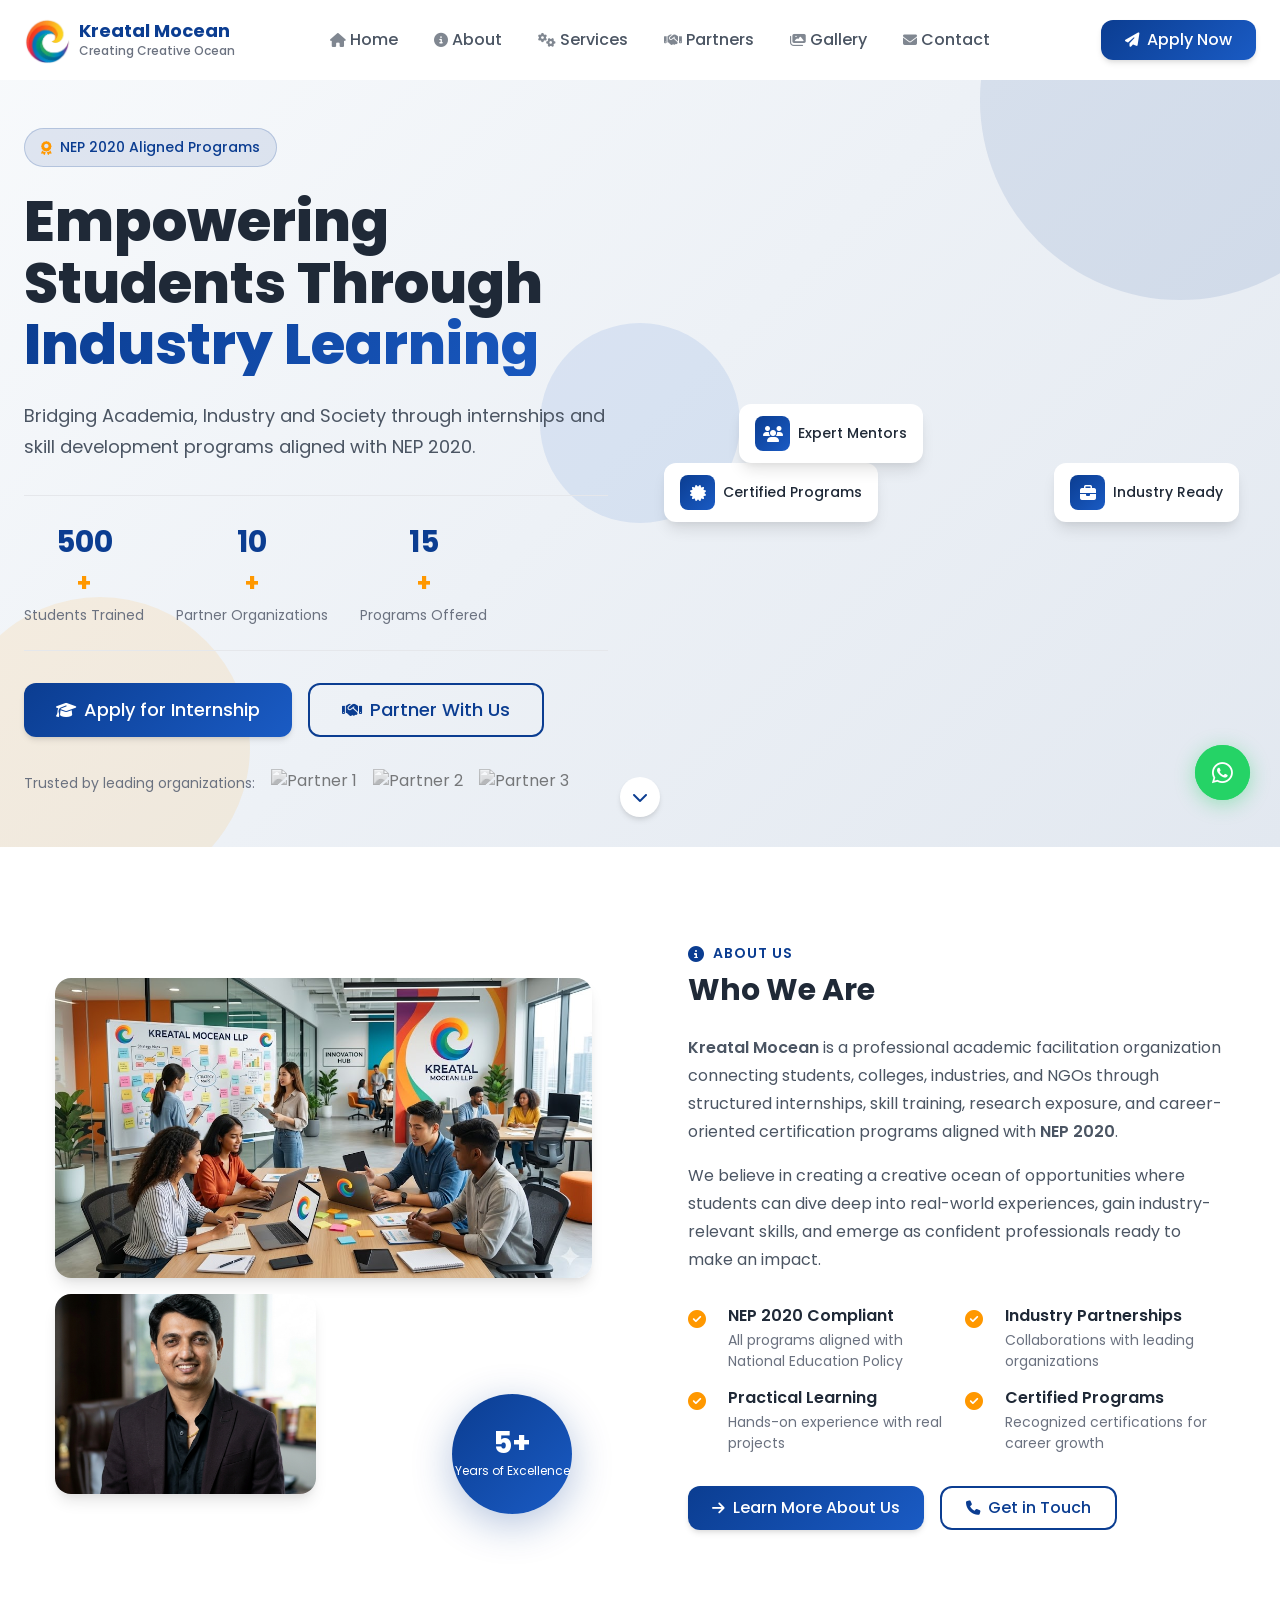
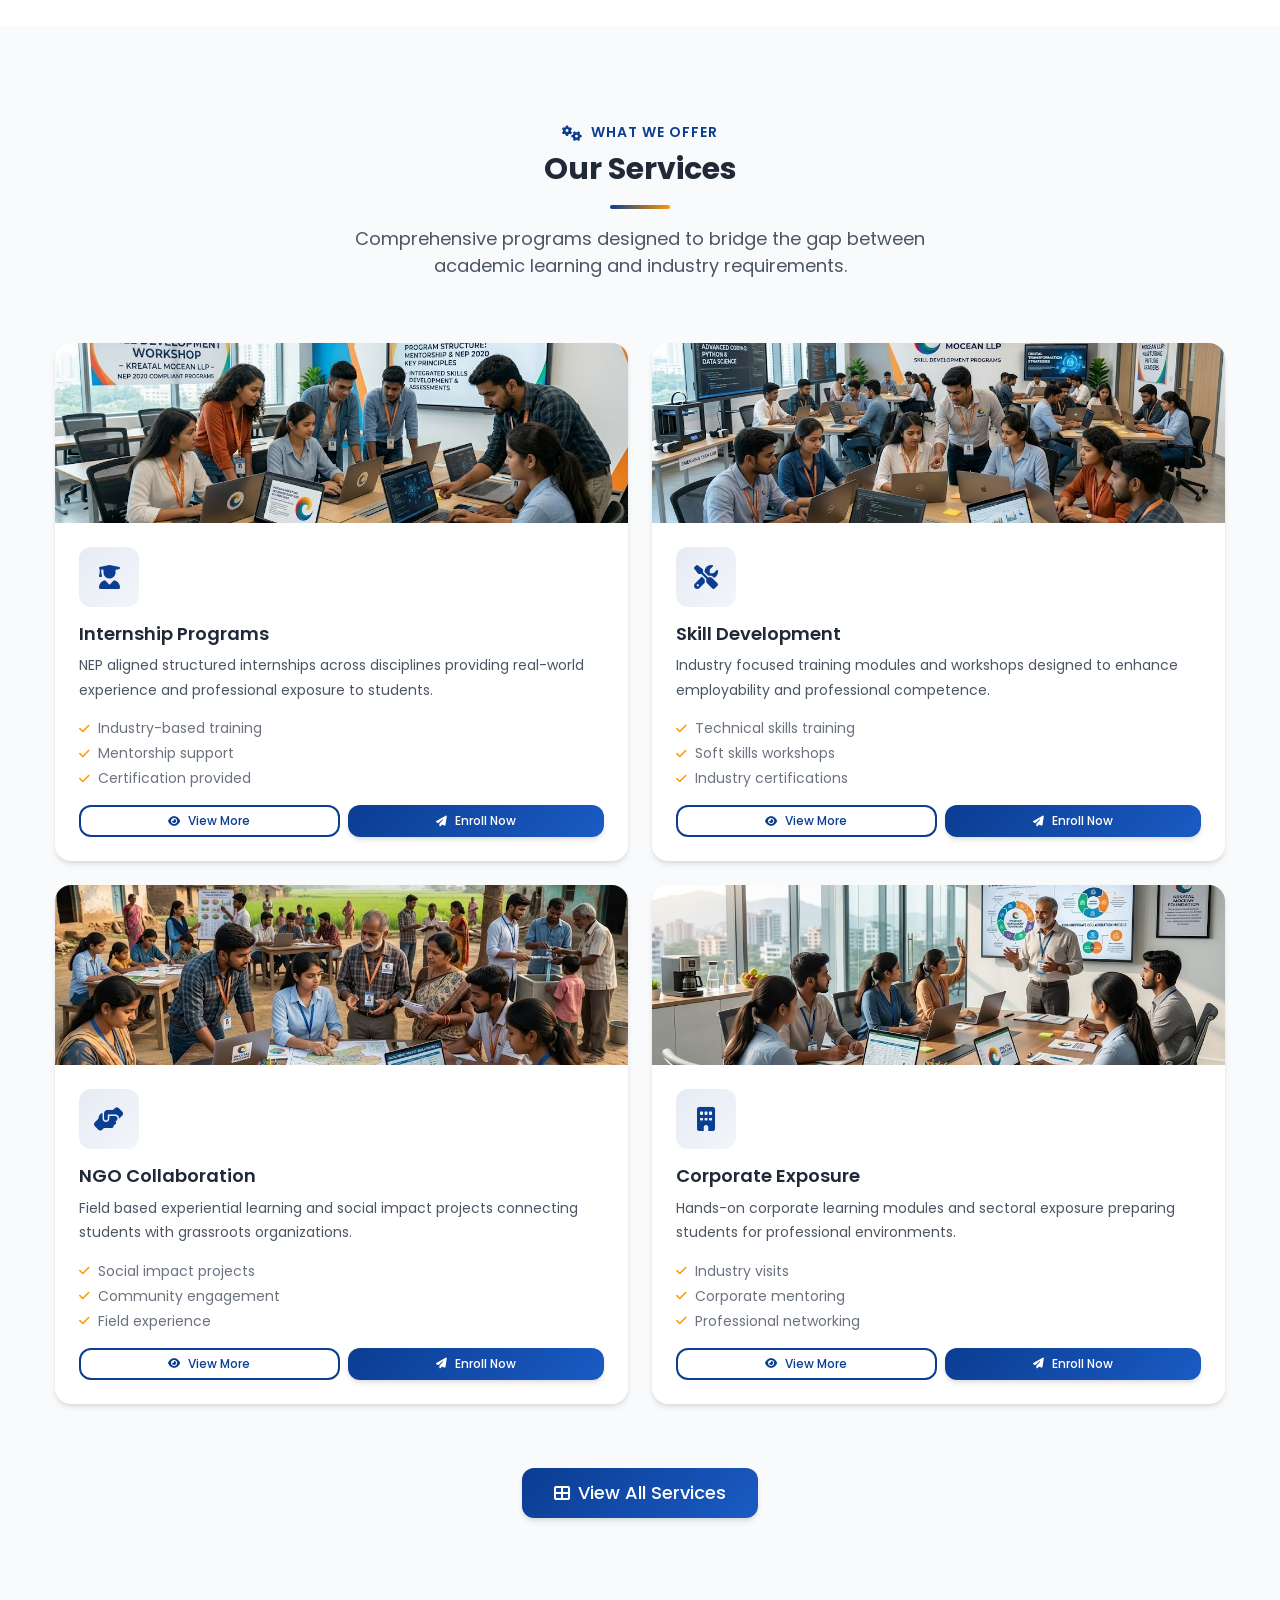
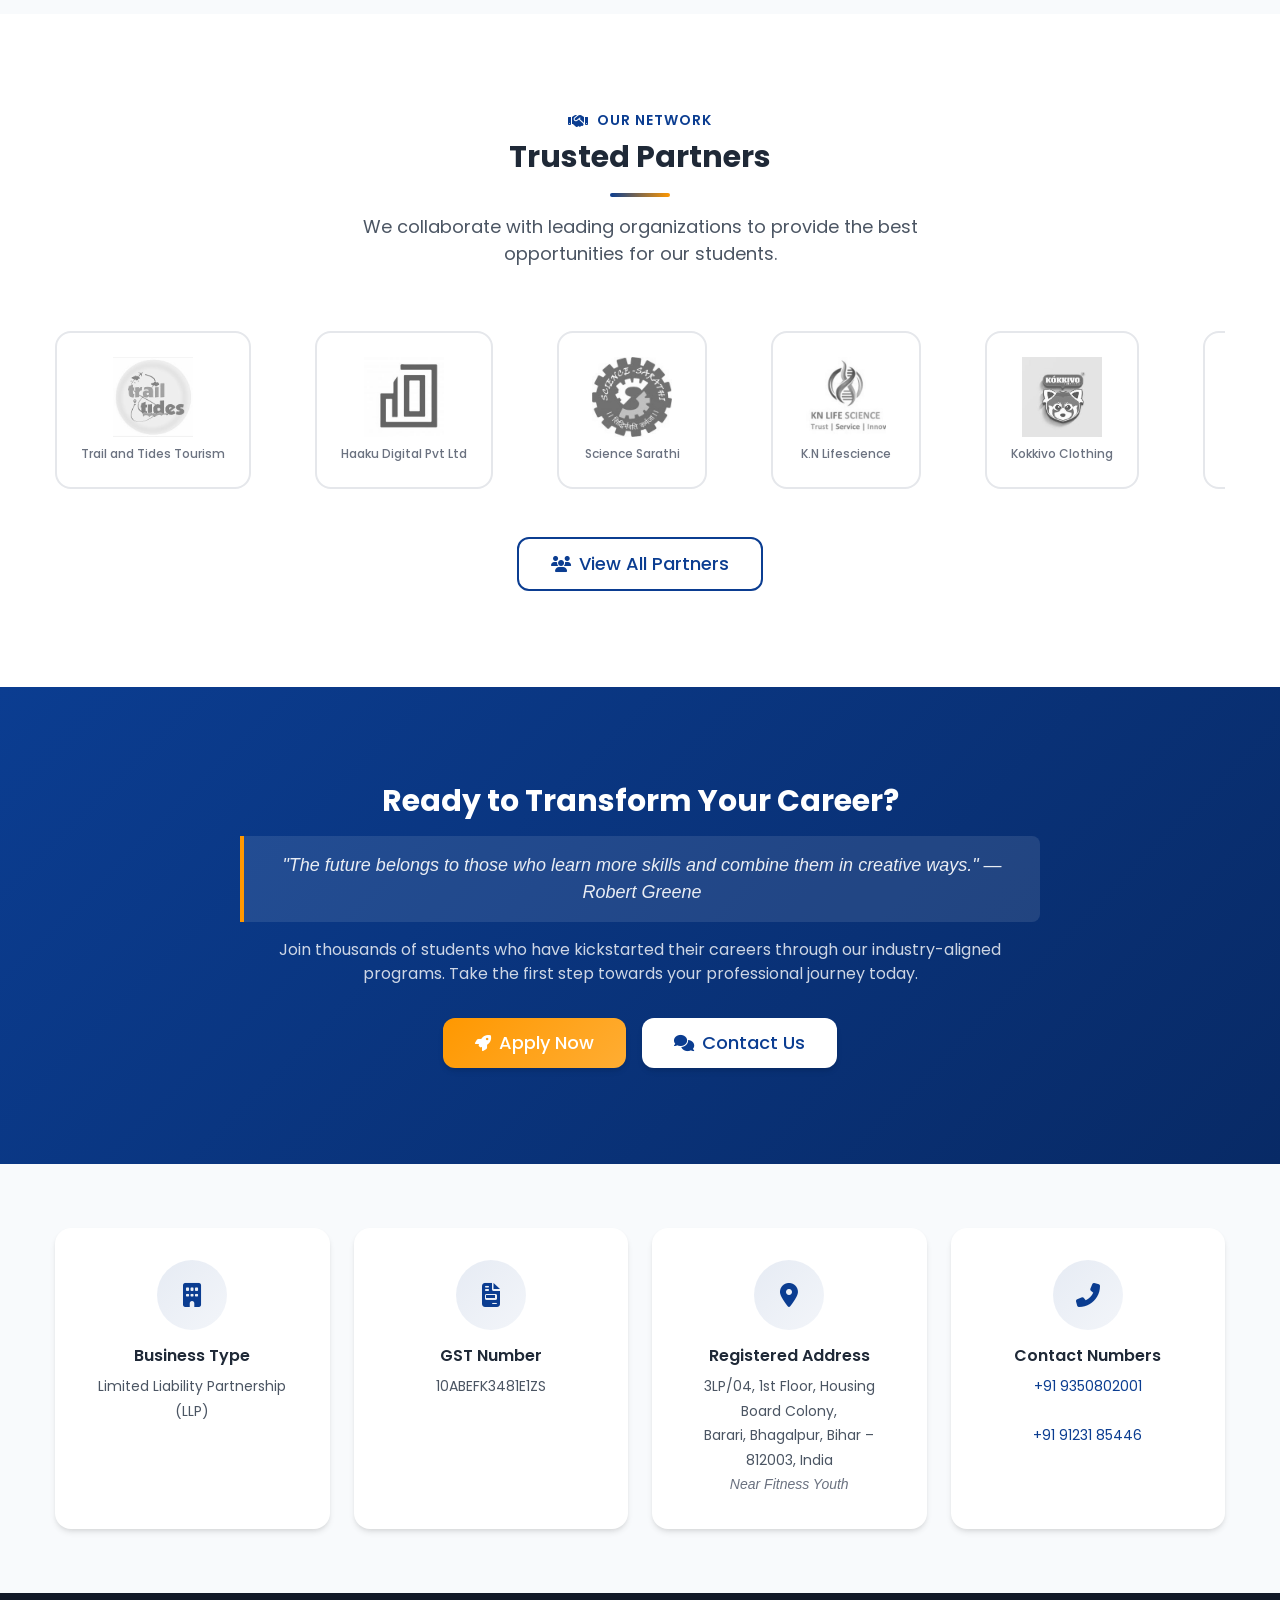
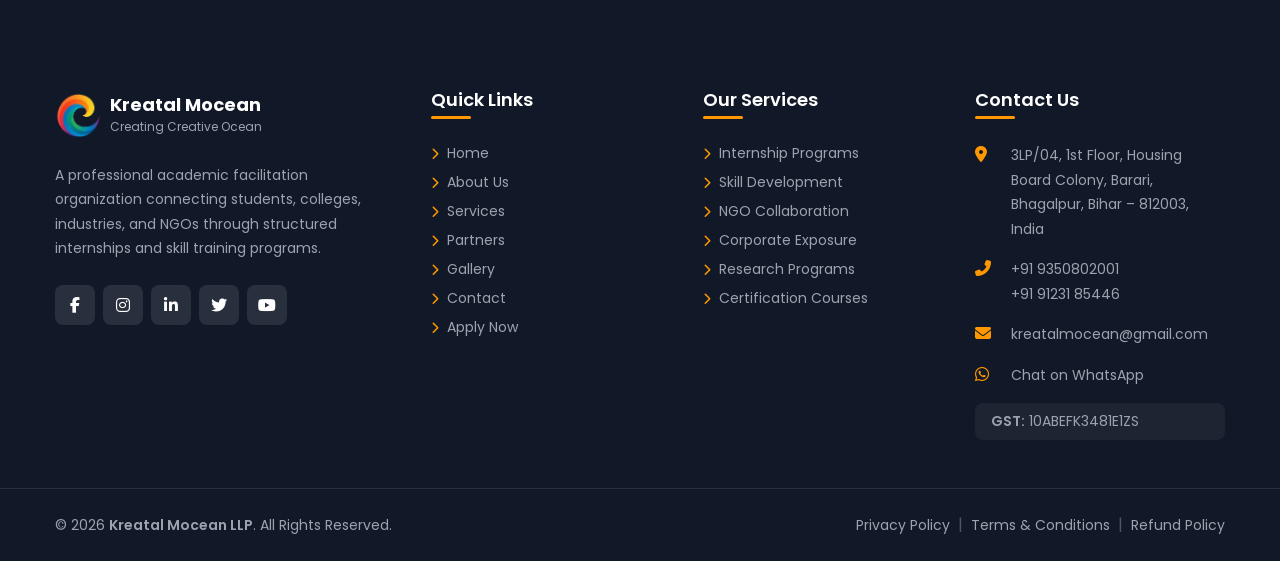
==== commit ff59bdfe: "Update index.html" ====
--- a/index.html
+++ b/index.html
@@ -284,7 +284,7 @@
             
             <div class="hero-visual" data-aos="fade-left" data-aos-duration="1000" data-aos-delay="200">
                 <div class="hero-image-wrapper">
-                    <img src="images/hero-image.png" alt="Students learning and growing with Kreatal Mocean" class="hero-image">
+                    <img src="images/hero-image.png" alt="" class="hero-image">
                     <div class="floating-card card-1">
                         <i class="fas fa-certificate"></i>
                         <span>Certified Programs</span>
@@ -898,4 +898,4 @@
     <!-- Custom JavaScript -->
     <script src="script.js"></script>
 </body>
-</html>+</html>
--- a/style.css
+++ b/style.css
@@ -2133,7 +2133,7 @@
     }
     
     .logo-text {
-        display: none;
+        display: 45px;
     }
     
     .logo-img {
@@ -6327,3 +6327,26 @@
         transform: translateY(0);
     }
 }
+
+html, body {
+margin: 0;
+padding: 0;
+overflow-x: hidden;
+}
+
+* {
+box-sizing: border-box;
+}
+
+img {
+max-width: 100%;
+height: auto;
+display: block;
+}
+
+.container {
+width: 100%;
+max-width: 1200px;
+margin: auto;
+padding: 0 15px;
+}
